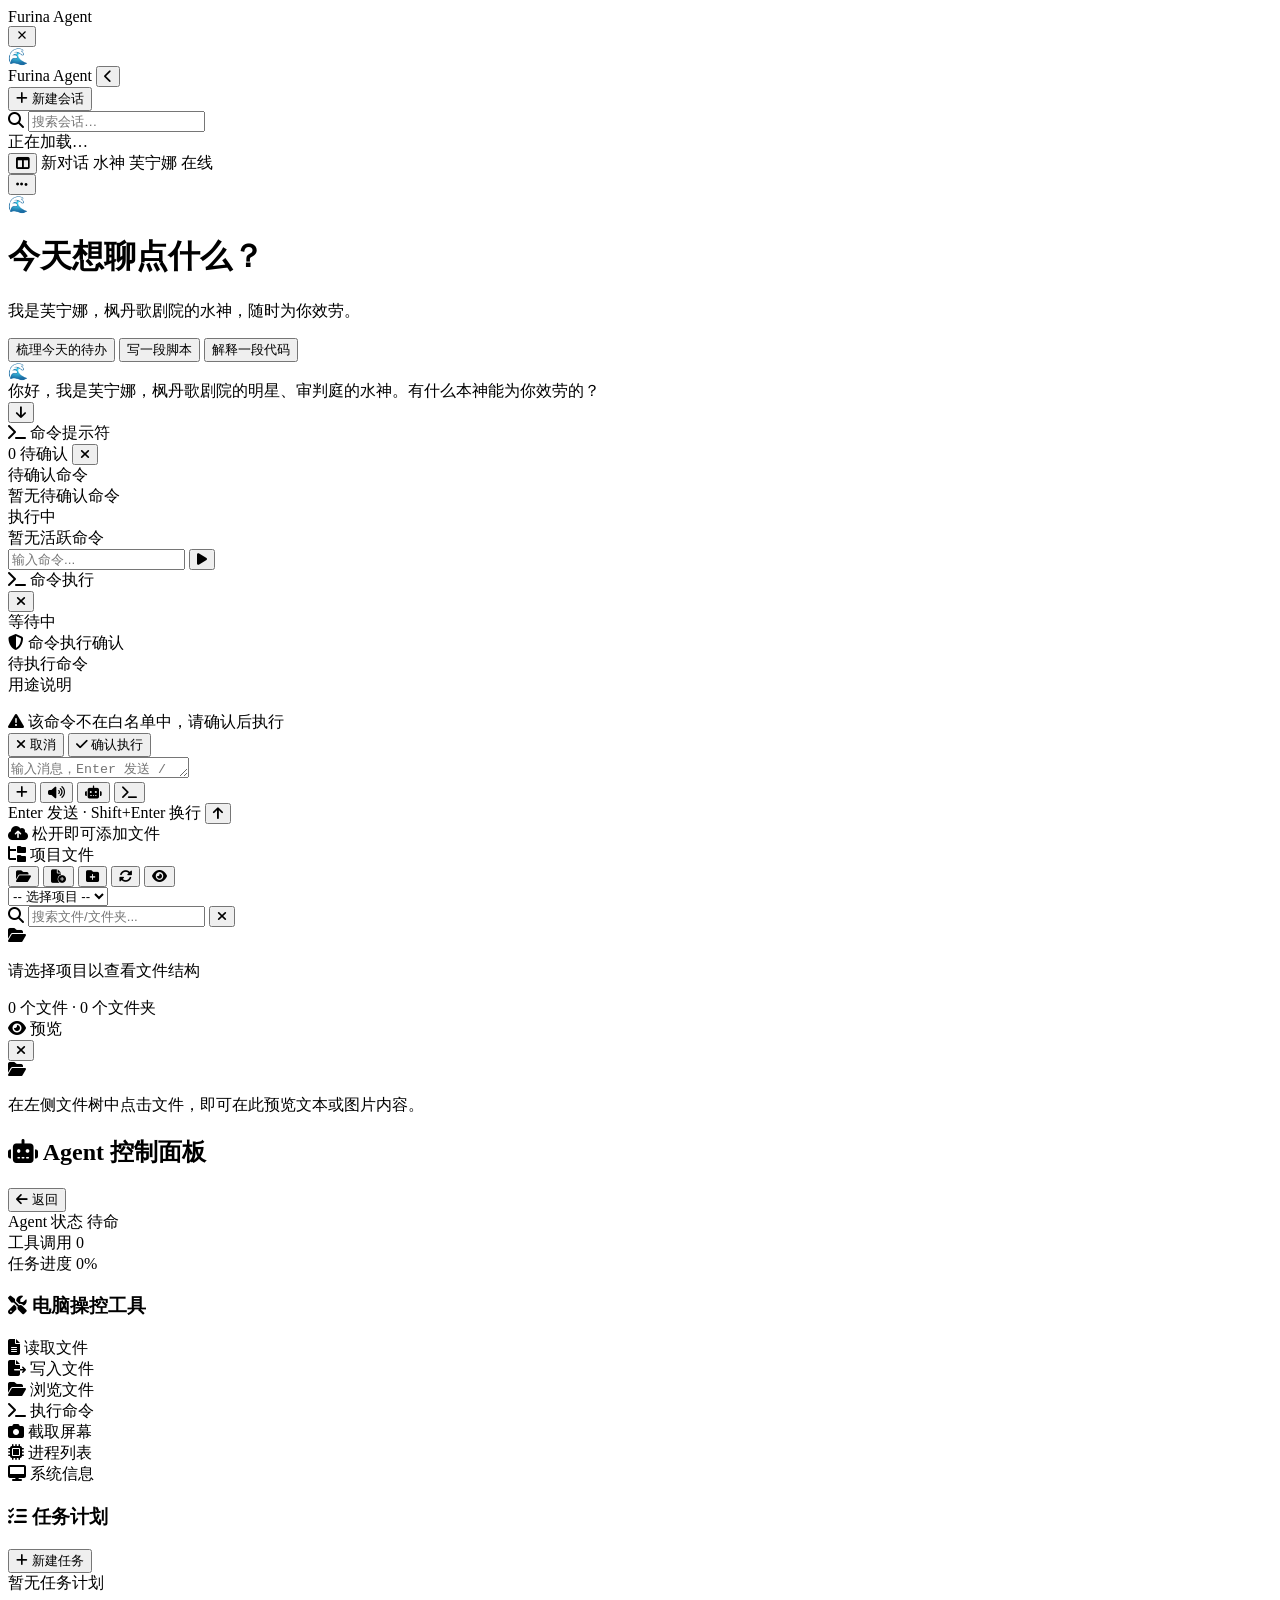
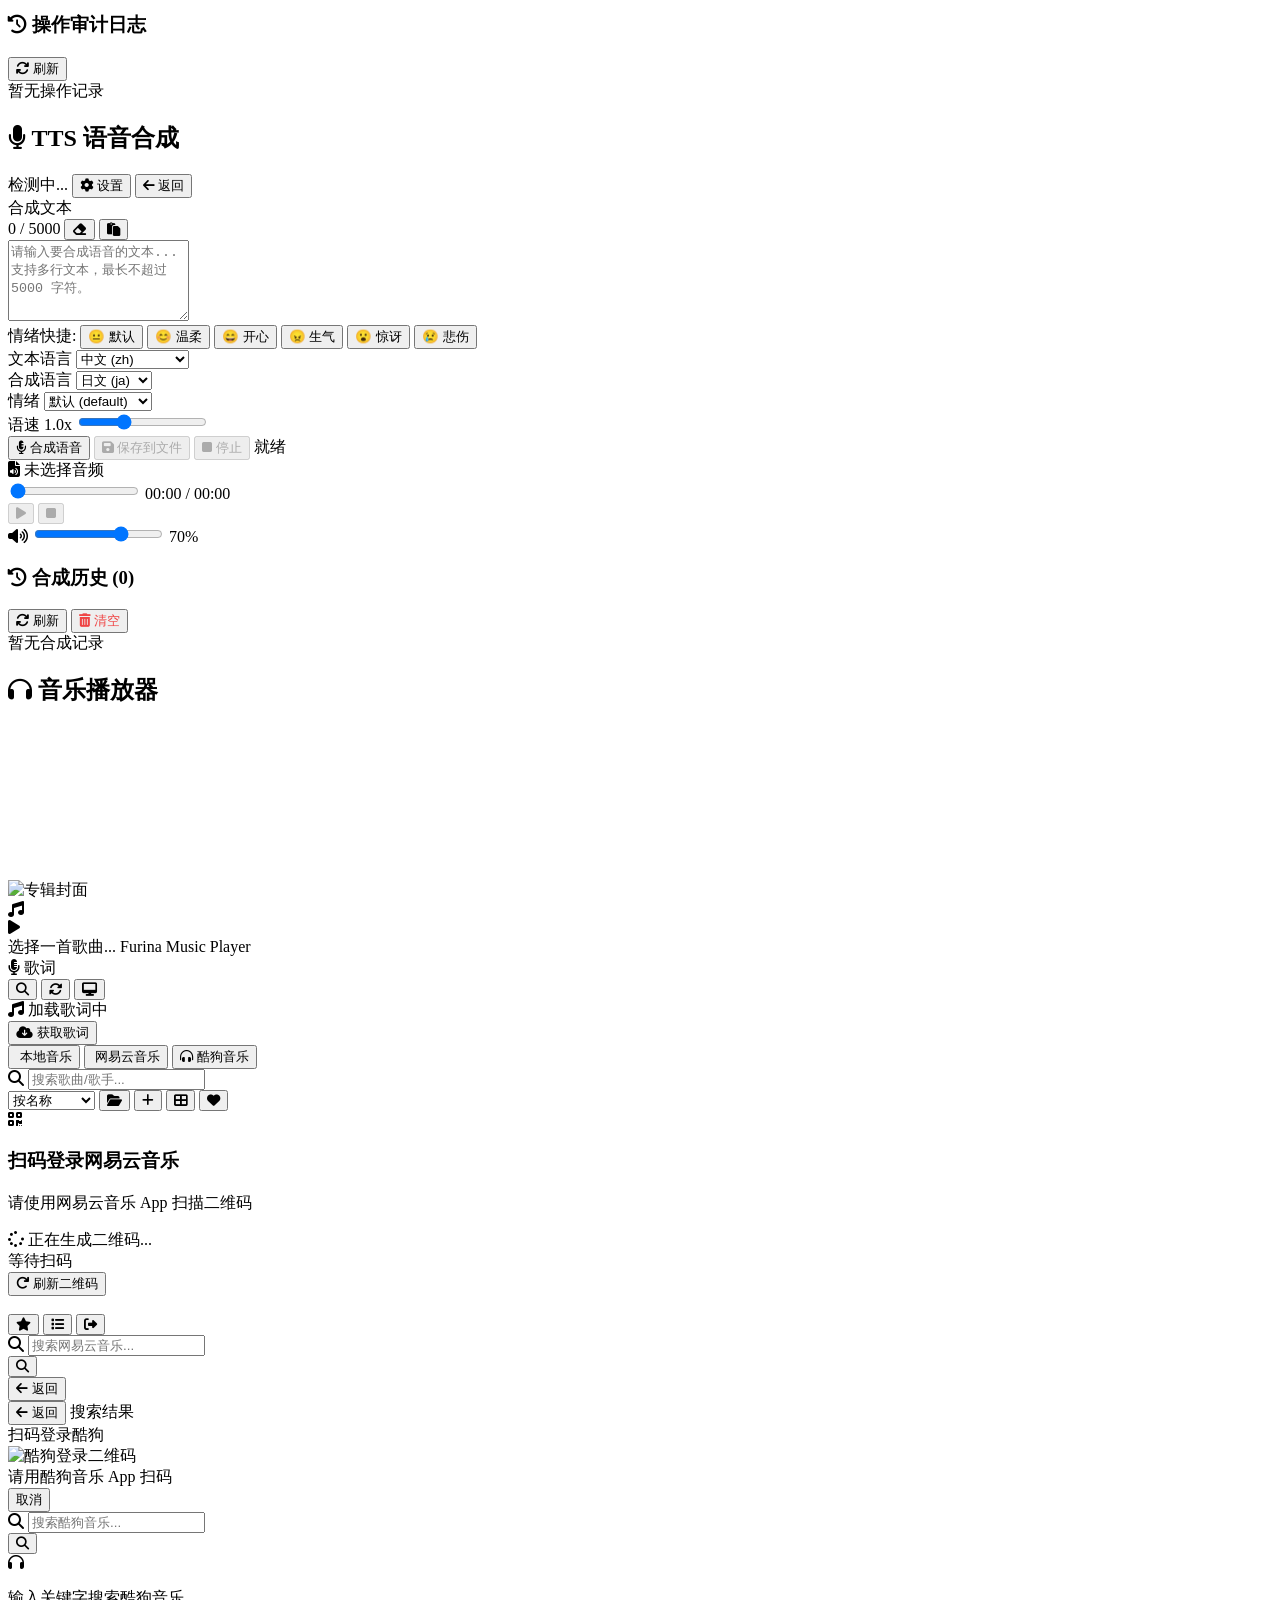
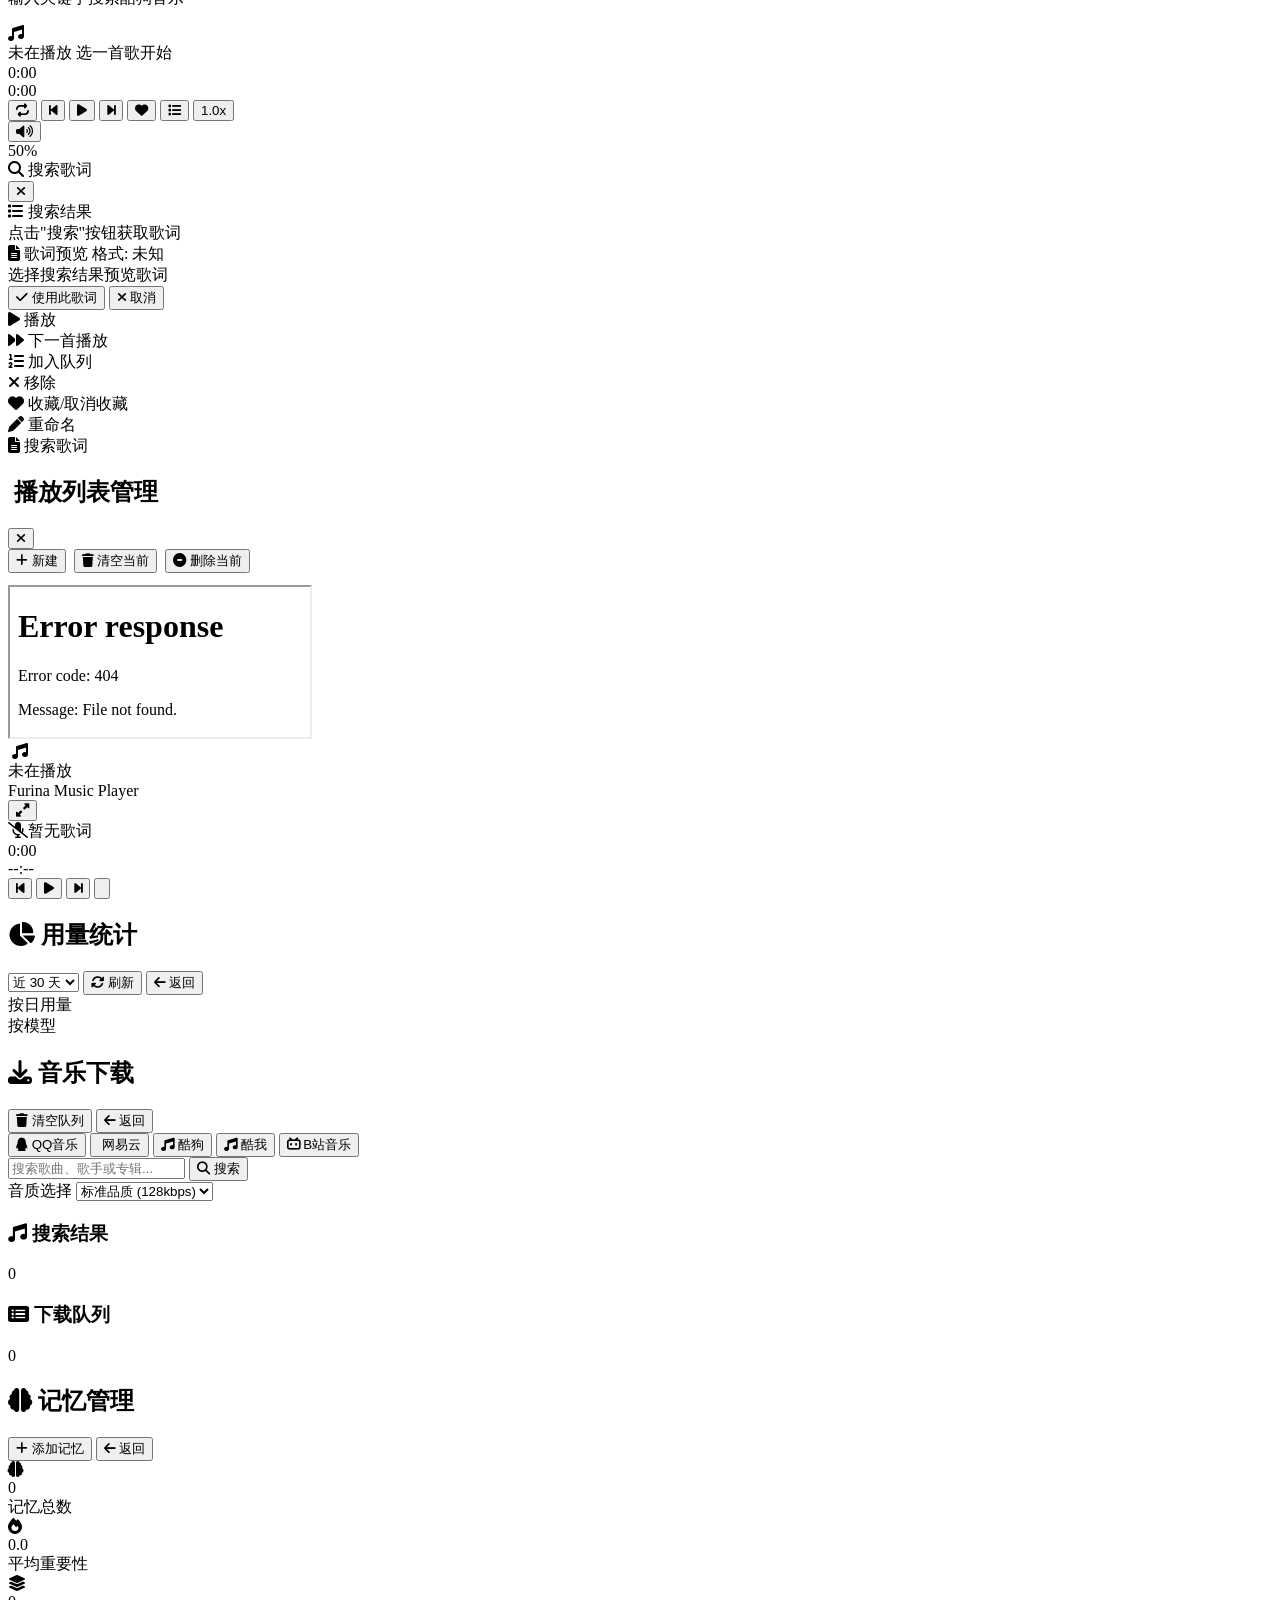
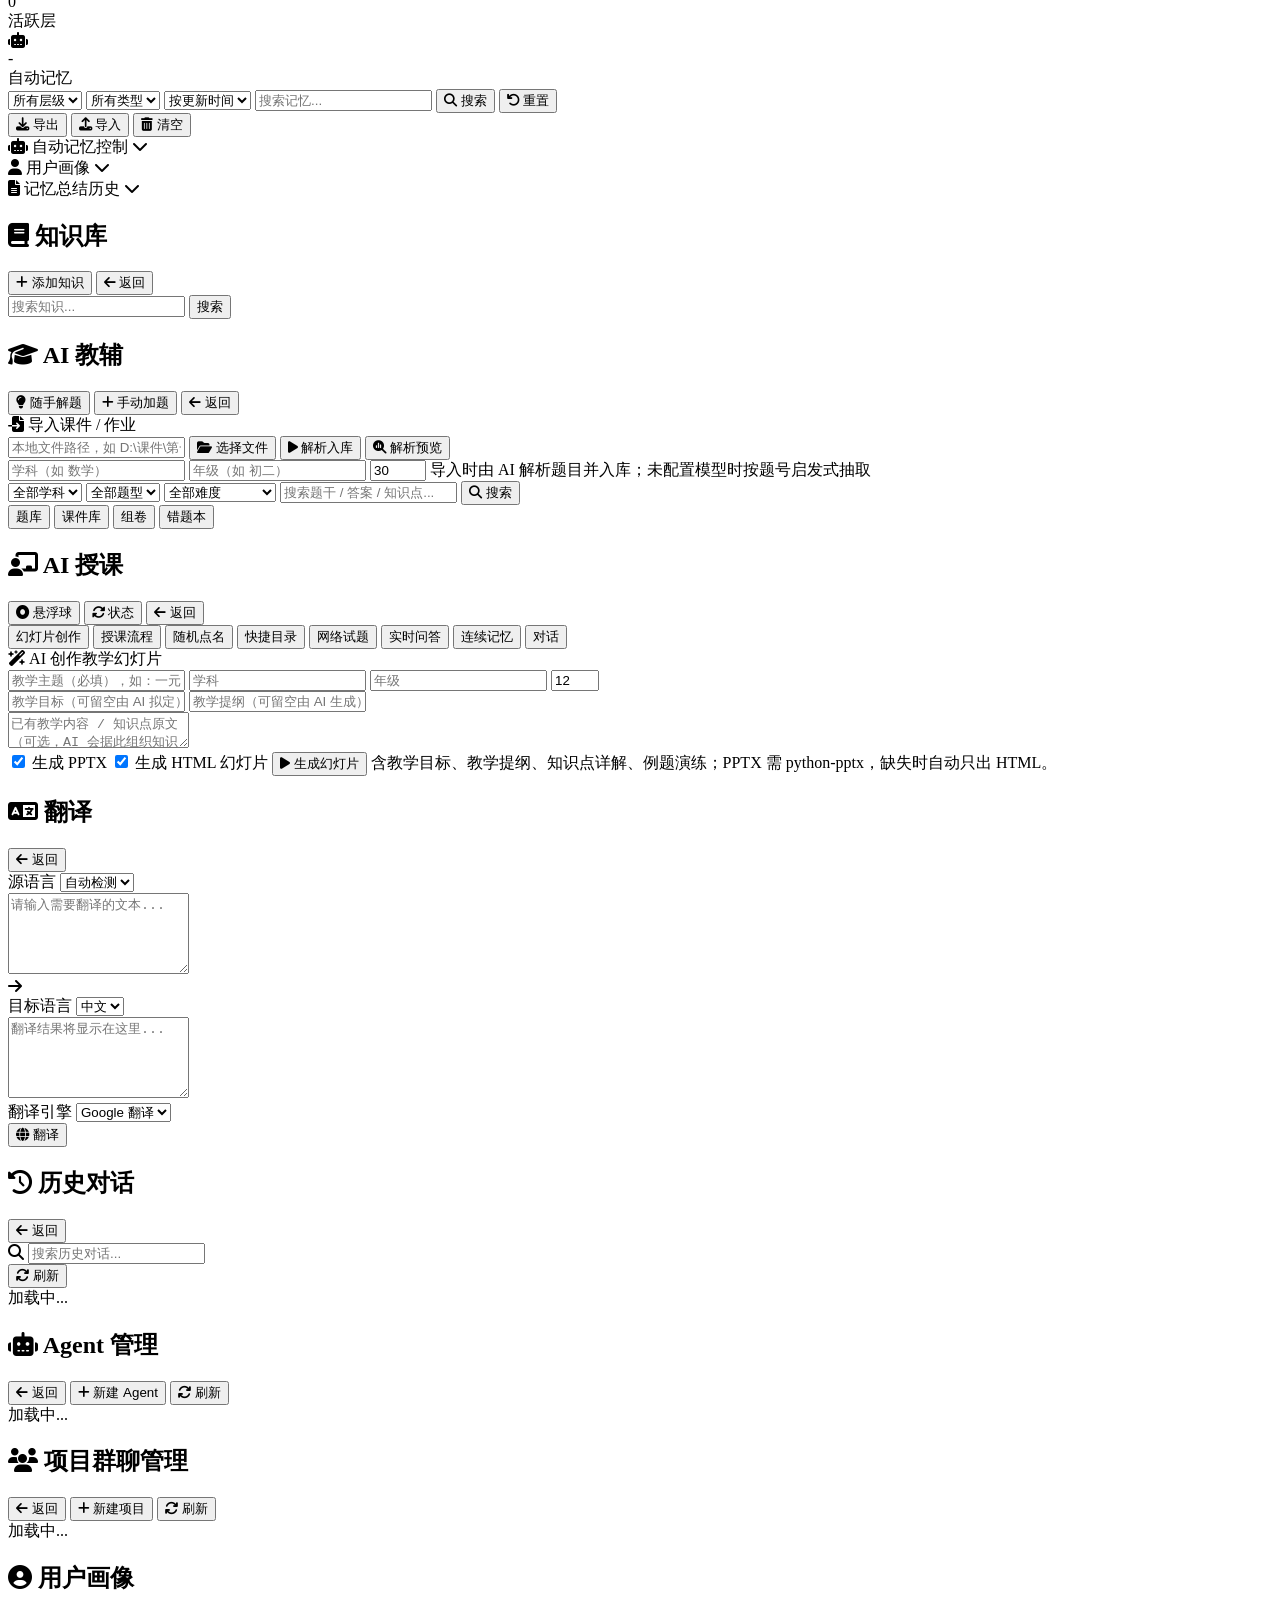
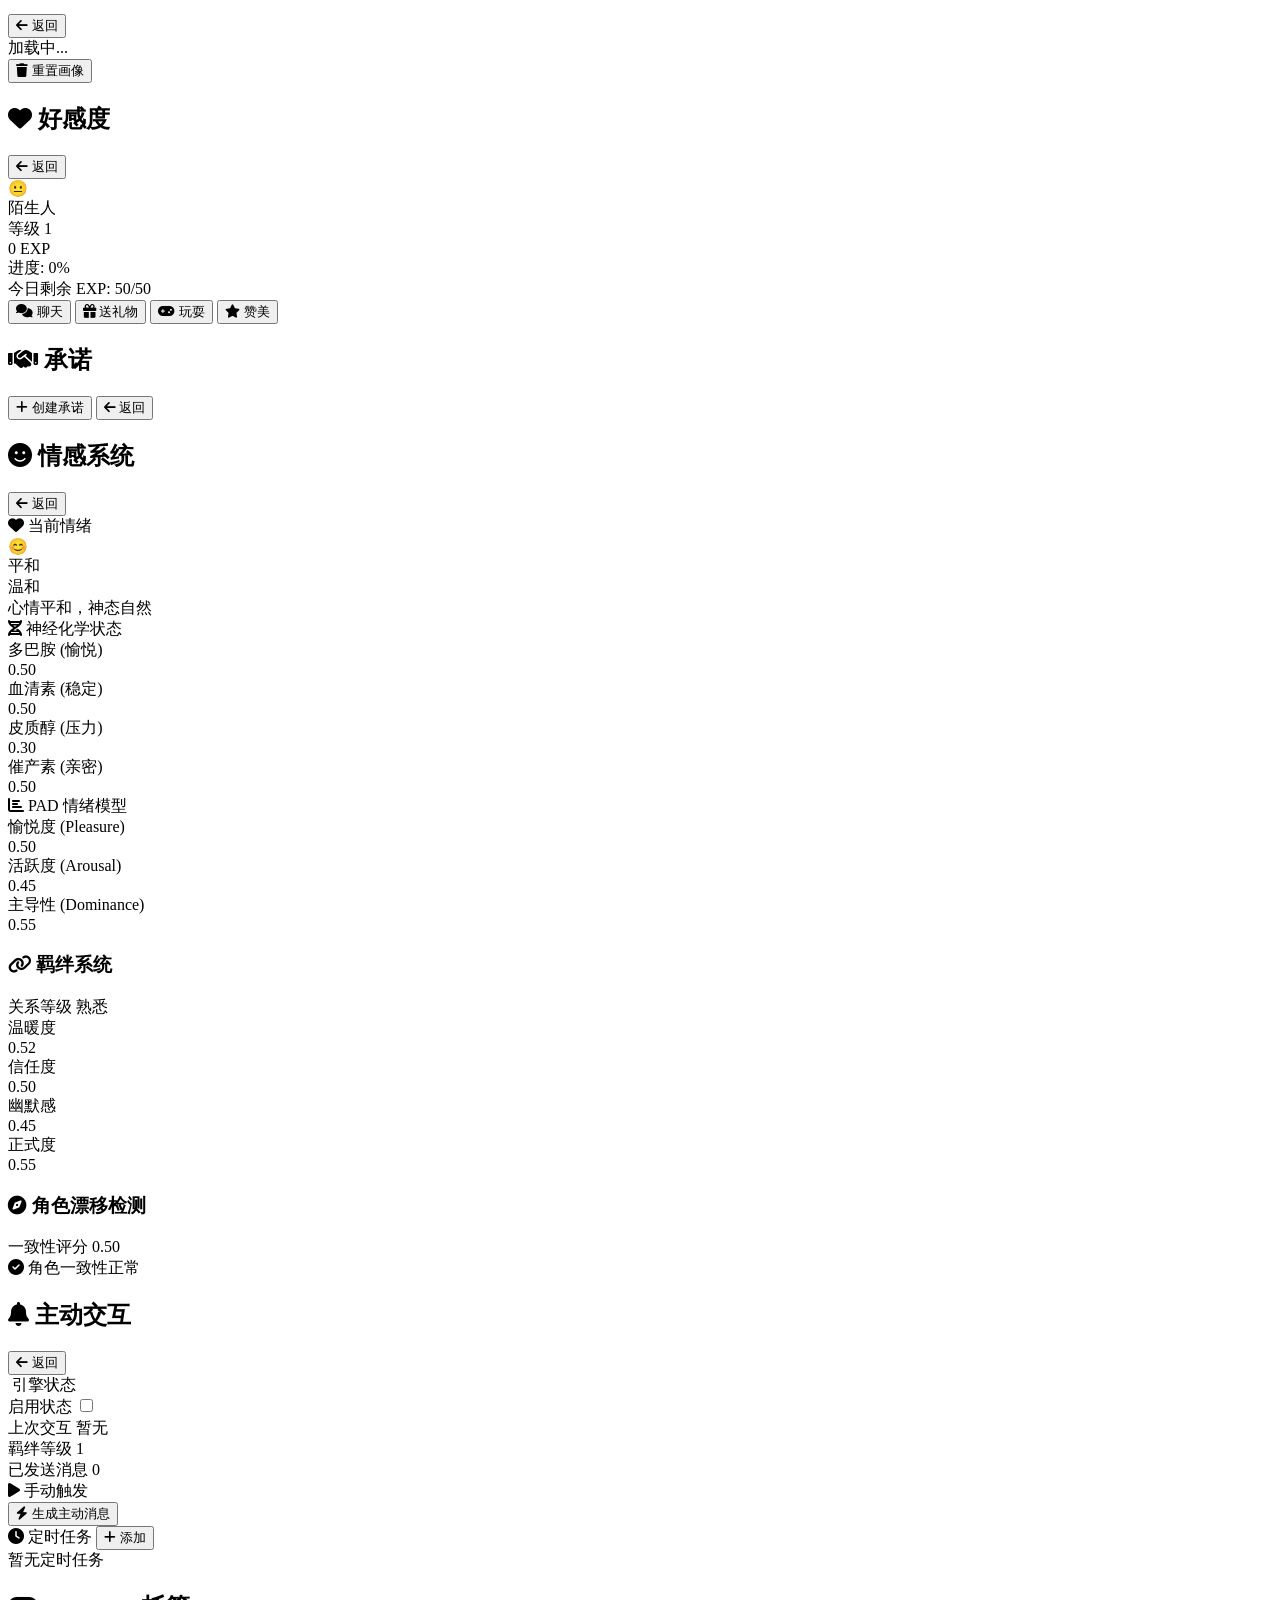
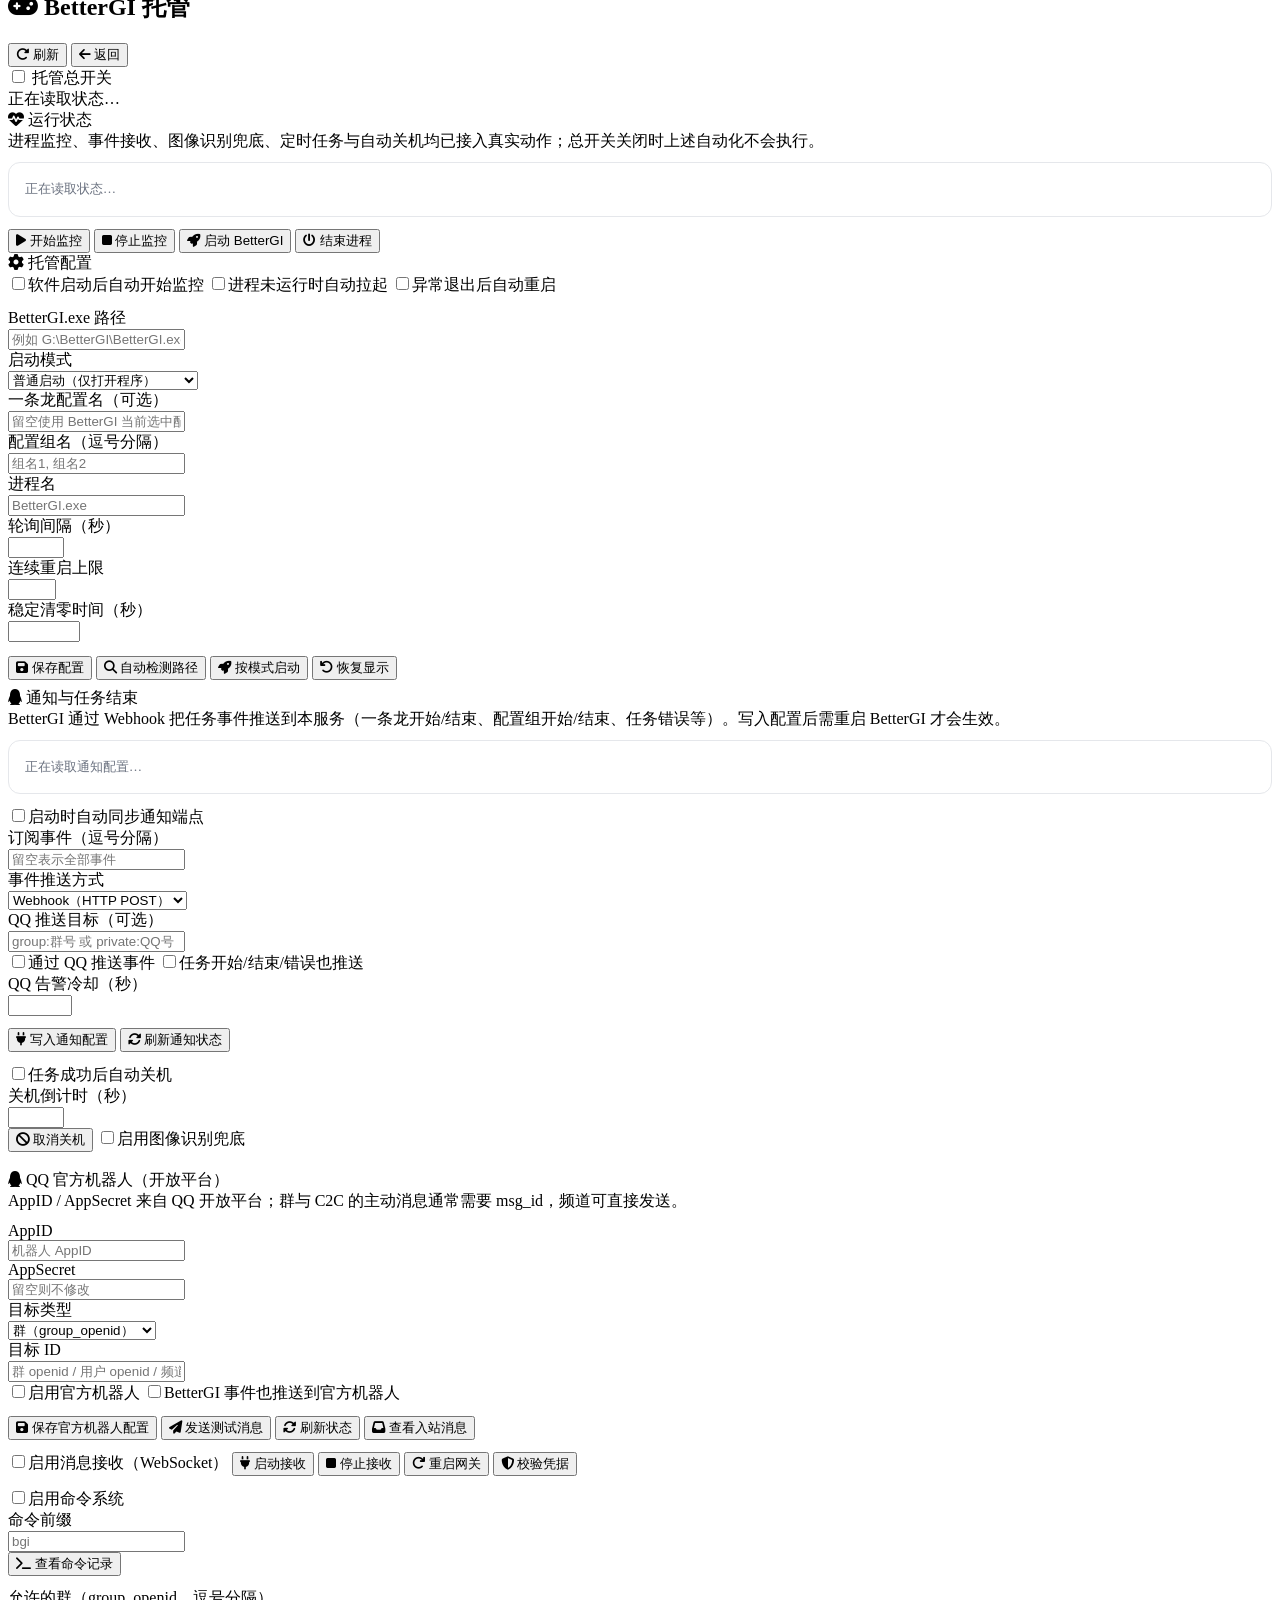
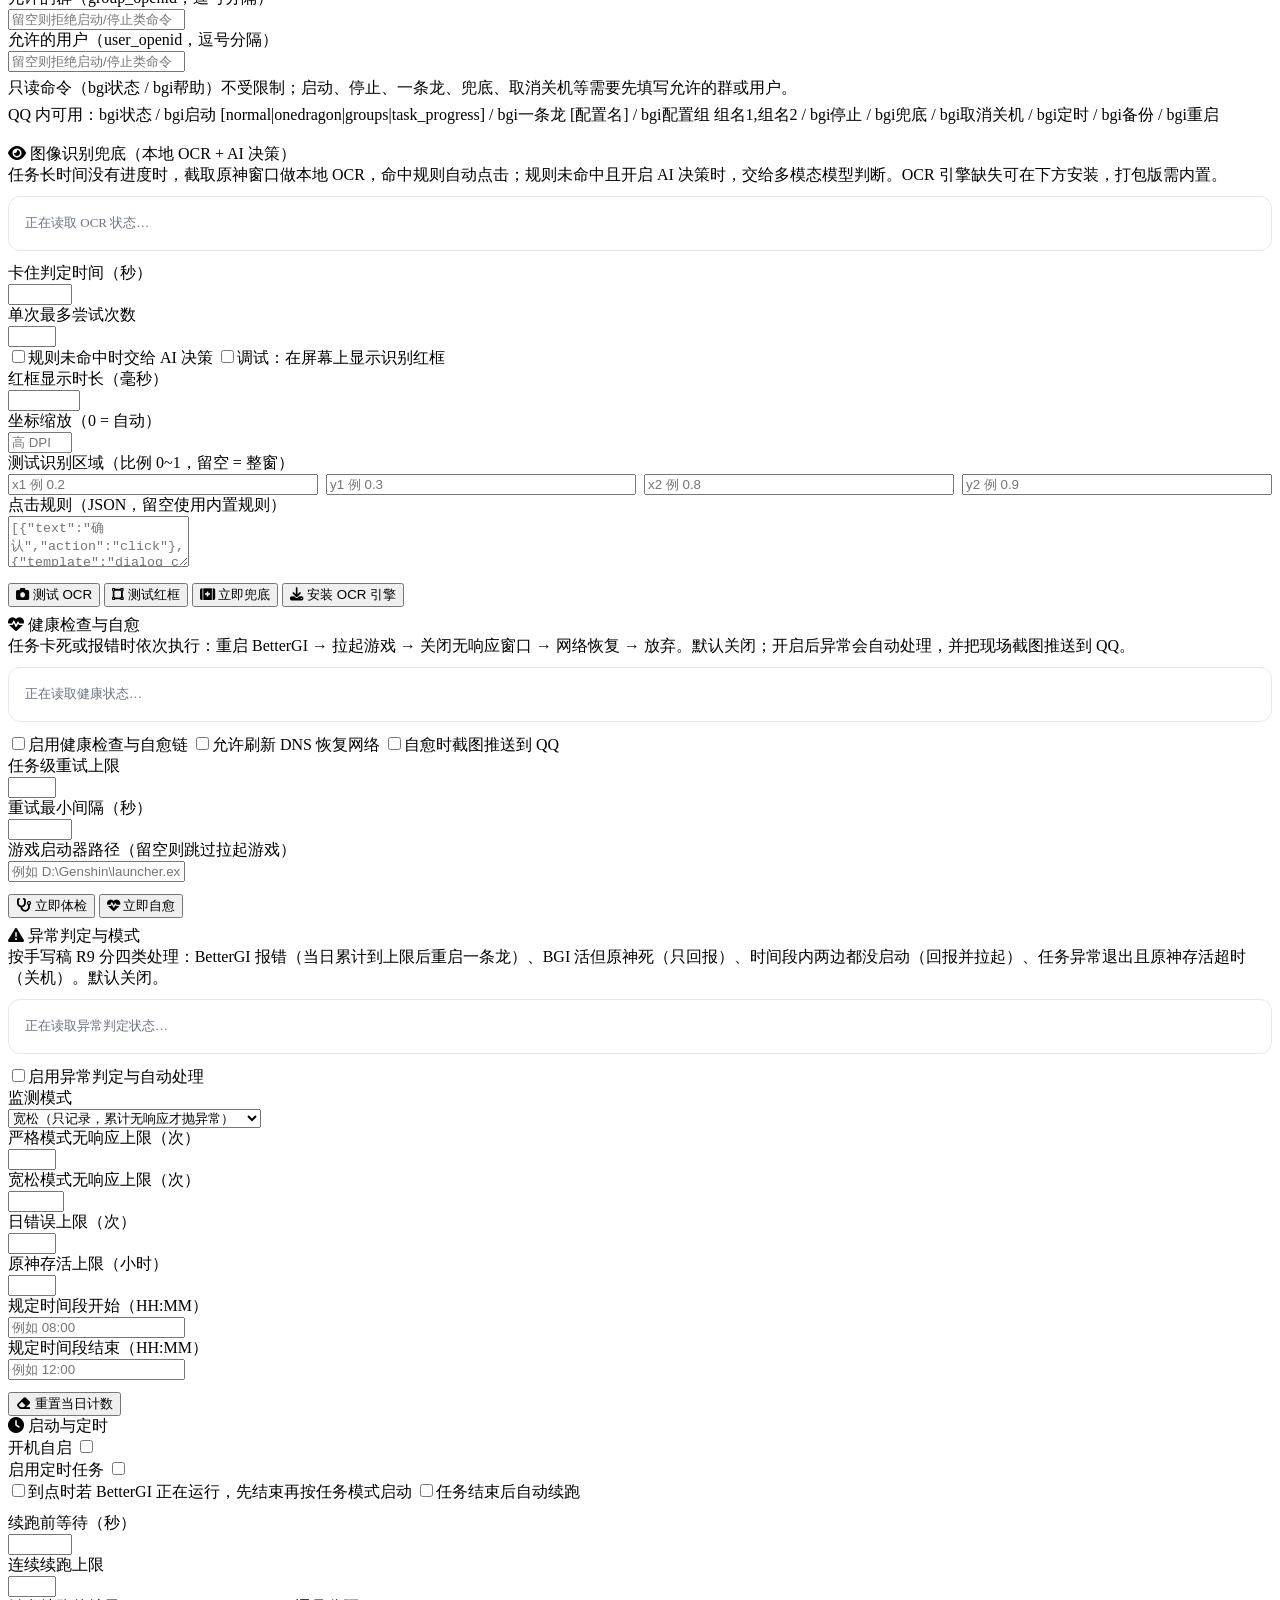
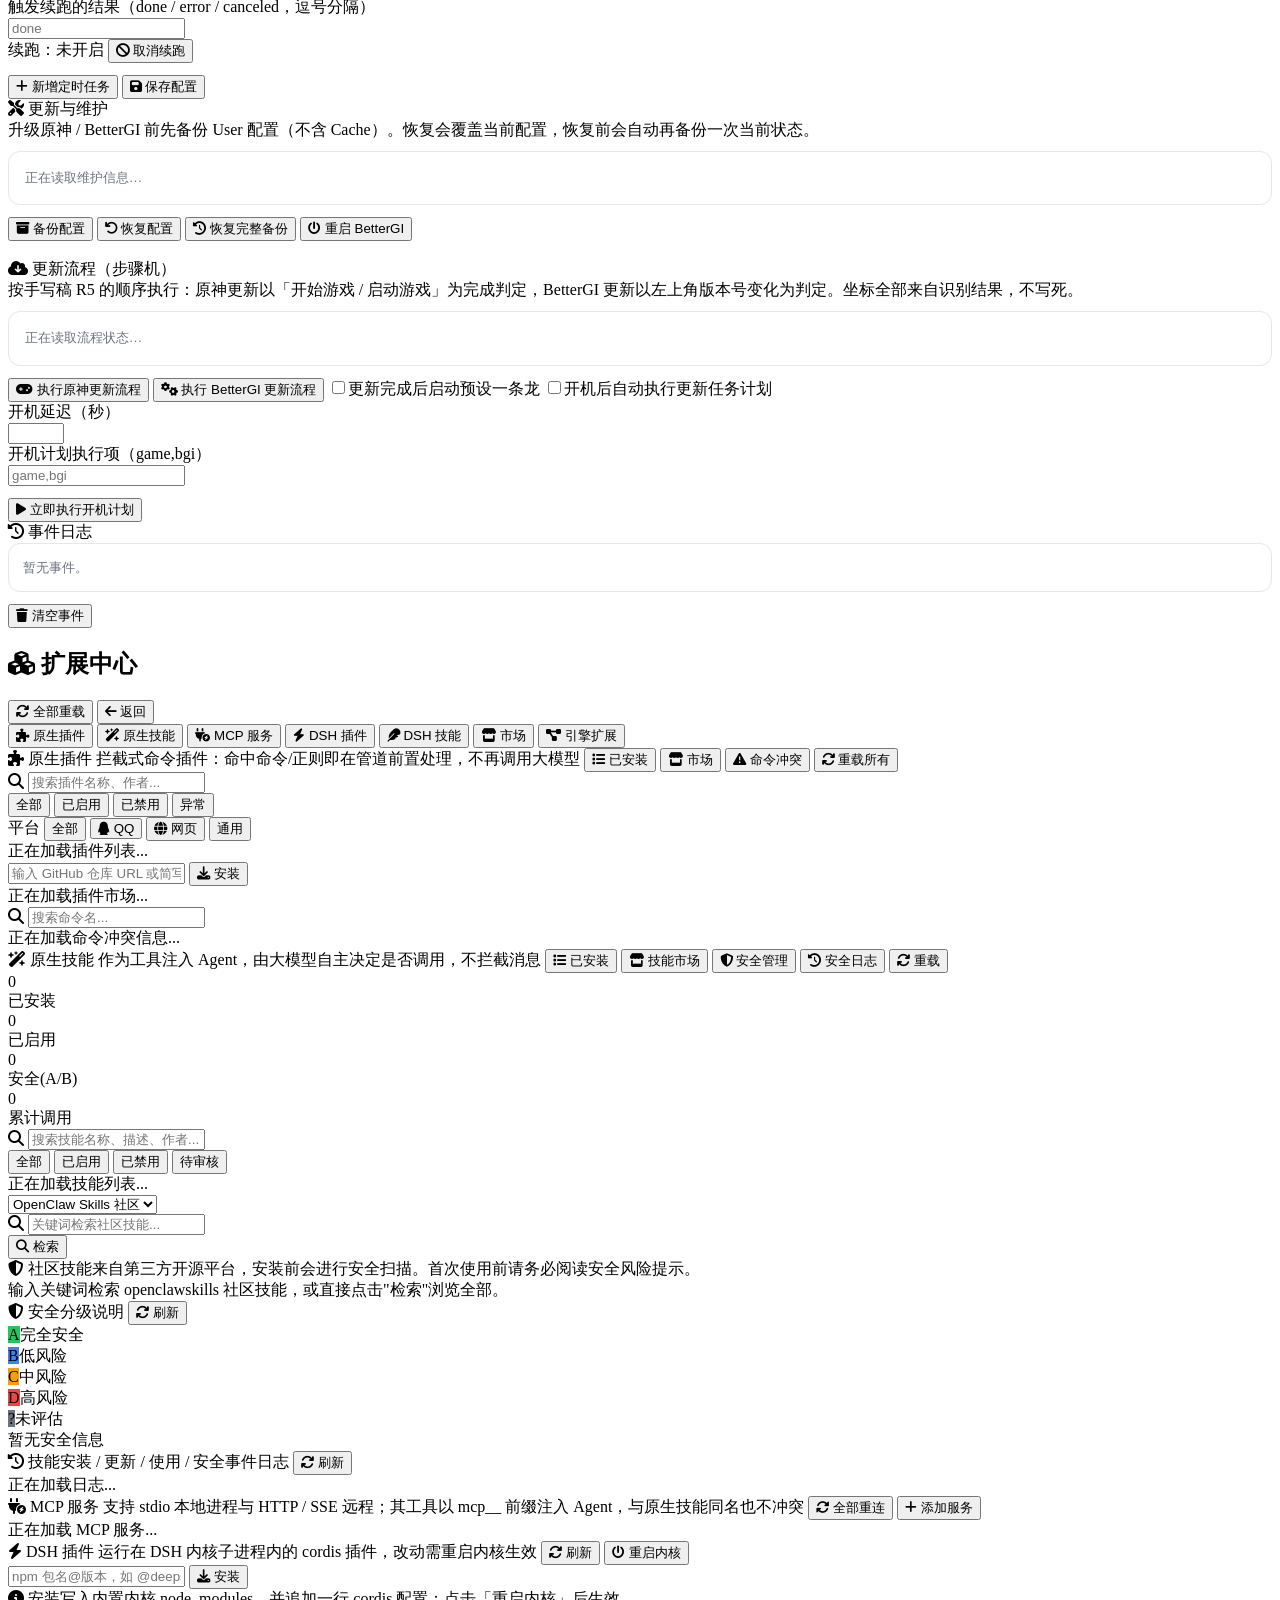
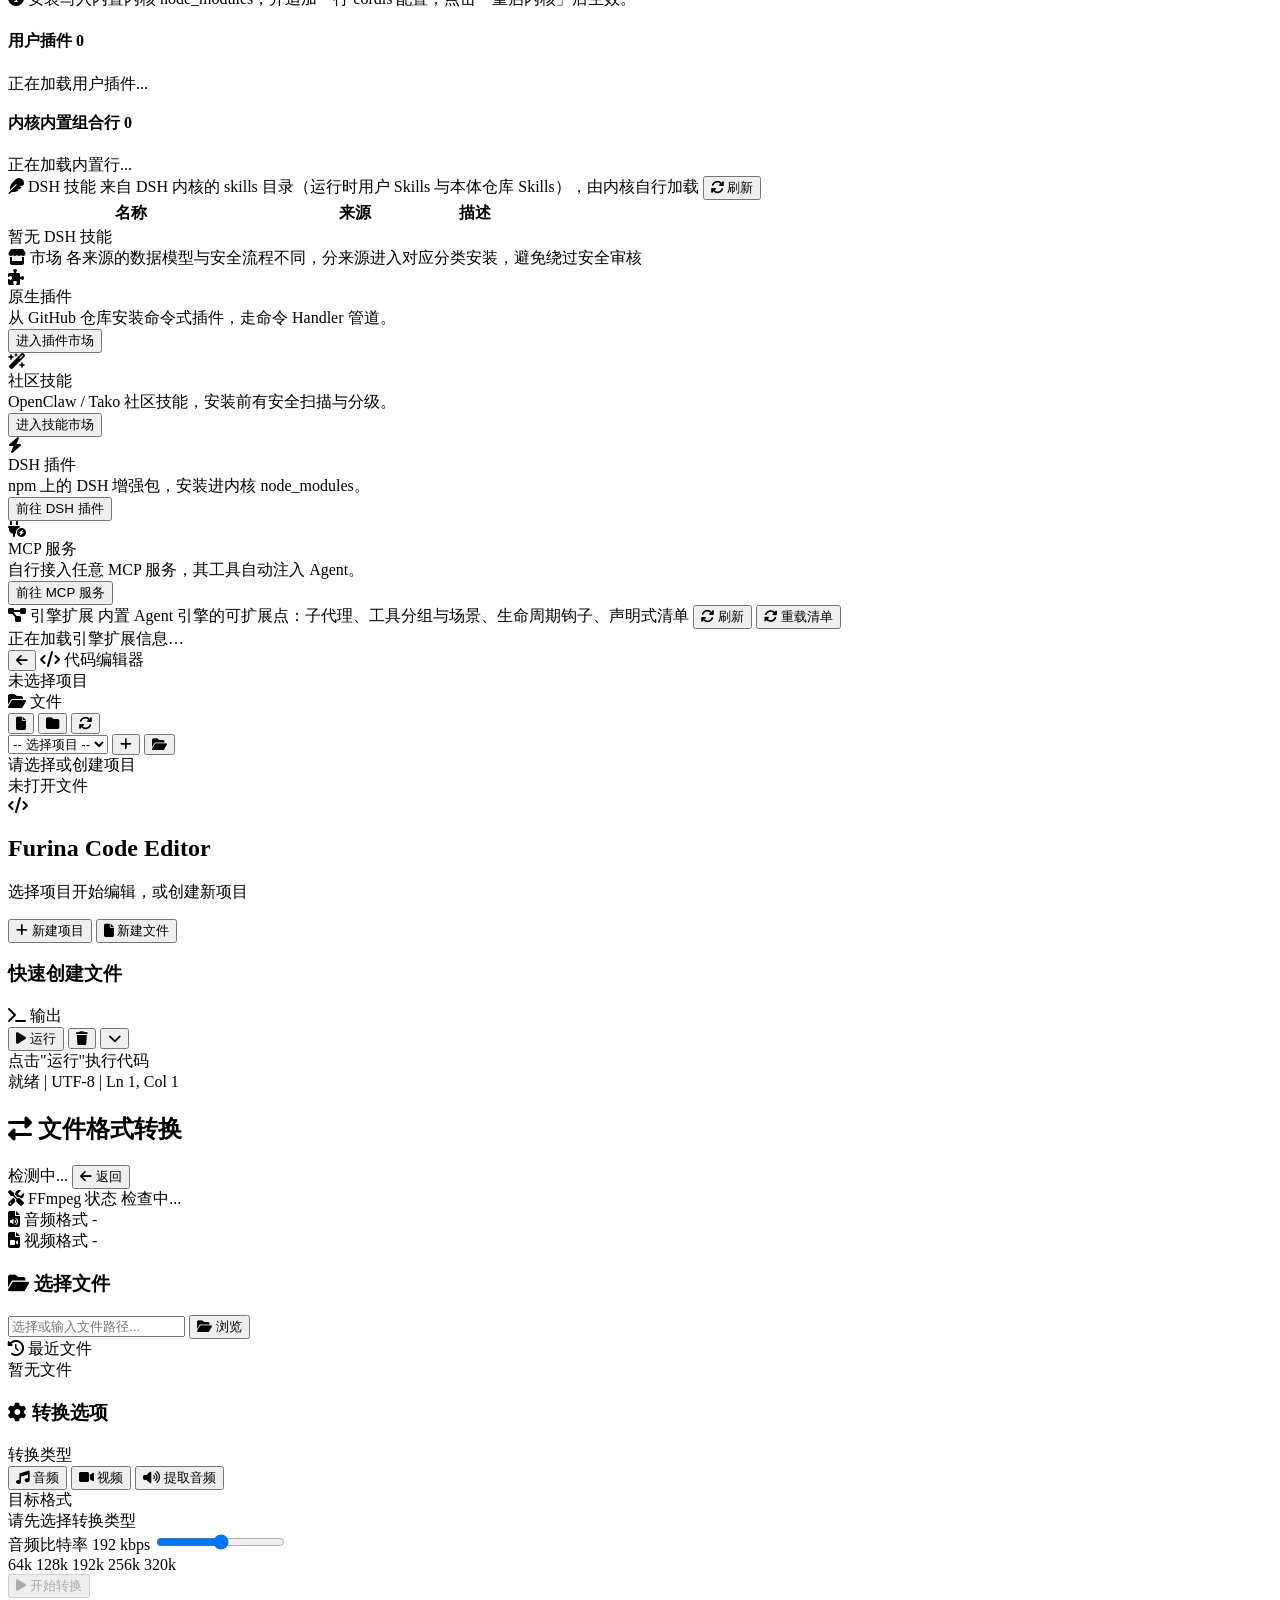
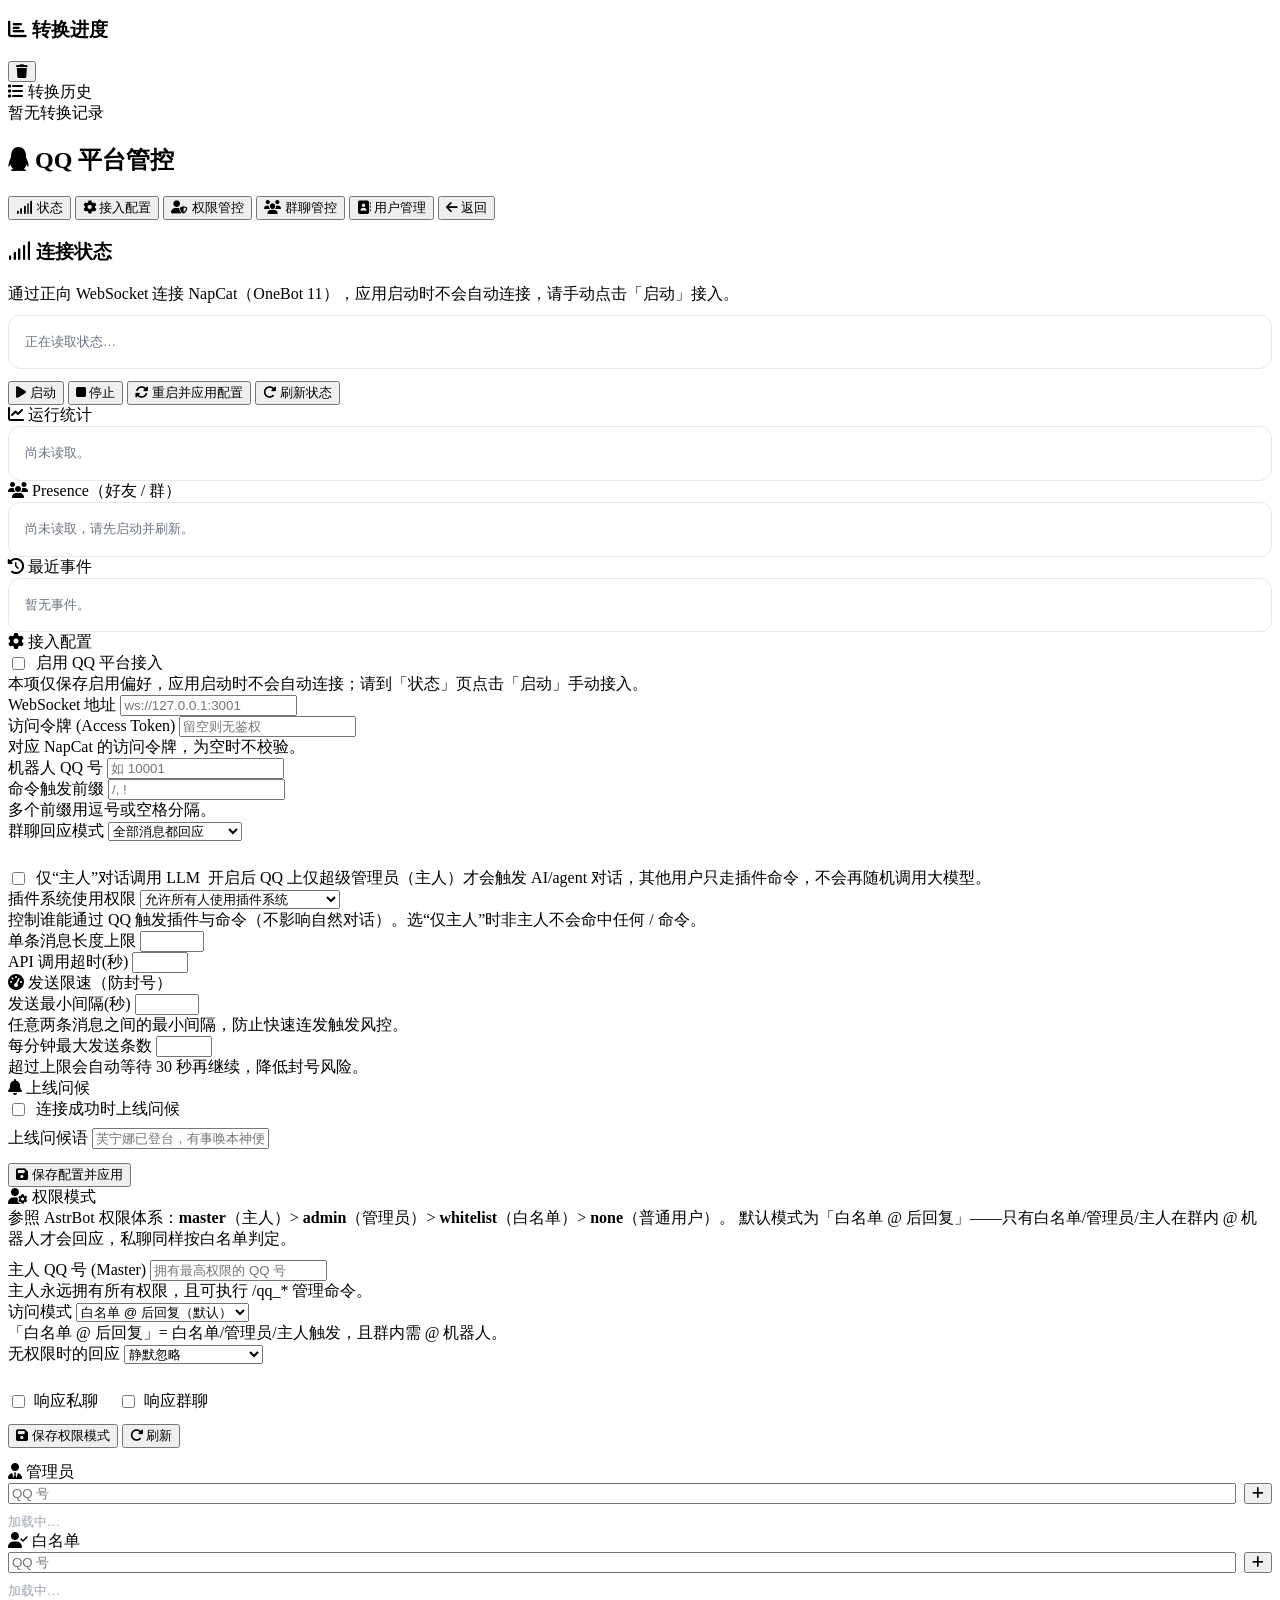
==== frontend/index.html @ 11b4cf41 "Initial commit: Furina Agent Web" ====
<!DOCTYPE html>
<html lang="zh-CN">
<head>
    <meta charset="UTF-8">
    <meta name="viewport" content="width=device-width, initial-scale=1.0">
    <title>Furina Agent Web</title>
    <link rel="stylesheet" href="/static/css/style.css?v=20261114kg6">
    <link rel="stylesheet" href="https://cdnjs.cloudflare.com/ajax/libs/font-awesome/6.4.0/css/all.min.css">
    <link rel="stylesheet" href="https://cdnjs.cloudflare.com/ajax/libs/highlight.js/11.9.0/styles/github-dark.min.css" id="hljs-theme">
    <script src="https://cdnjs.cloudflare.com/ajax/libs/highlight.js/11.9.0/highlight.min.js"></script>
    <script src="/static/js/qrcode.min.js?v=20261114kg6"></script>
    <!-- Monaco Editor -->
    <script src="https://cdn.jsdelivr.net/npm/monaco-editor@0.45.0/min/vs/loader.js"></script>
    <!-- 桌面桥接（桌面模式下自动激活） -->
    <script src="/static/js/desktop-bridge.js"></script>
    <!-- 桌面窗体（无系统边框窗口的顶栏与窗口控制） -->
    <script src="/static/js/desktop-chrome.js?v=20261113desktop"></script>
</head>
<body>
    <!-- 背景层 -->
    <div class="background">
        <div class="background-overlay"></div>
    </div>

    <!-- Knowe 桌面骨架 -->
    <div class="desk">
        <div class="win">
            <!-- 自定义标题栏 -->
            <div class="titlebar">
                <div class="title-mid" id="drag-region">
                    <span class="wordmark">Furina Agent</span>
                </div>
                <div class="traffic">
                    <button class="traffic-btn traffic-btn-close" onclick="window.close()">
                        <svg width="12" height="12" viewBox="0 0 12 12"><path d="M2.5 2.5l7 7M9.5 2.5l-7 7" stroke="currentColor" stroke-width="1.2" fill="none"/></svg>
                    </button>
                </div>
            </div>

            <!-- 应用骨架 -->
            <div class="app">
                <!-- 主视图区域 -->
                <div class="views">
                    <!-- 聊天视图 -->
                <div id="chat-view" class="view active">
                    <div class="chat-layout">
                        <!-- ===== 会话侧栏（常驻，可收起）===== -->
                        <aside class="session-drawer session-sidebar open" id="session-drawer" aria-hidden="false">
                            <div class="session-drawer-head session-brand">
                                <span class="session-brand-mark">
                                    <img src="/api/avatar/zhiyan" alt="Furina"
                                         onerror="this.style.display='none'; this.nextElementSibling.style.display='flex';"
                                         class="avatar-img">
                                    <span class="avatar-fallback">🌊</span>
                                </span>
                                <span class="session-brand-name">Furina Agent</span>
                                <button class="session-drawer-close session-brand-collapse" onclick="toggleSessionDrawer(false)" title="收起会话栏">
                                    <i class="fas fa-chevron-left"></i>
                                </button>
                            </div>
                                <button class="session-new-btn" onclick="createNewSession()">
                                    <i class="fas fa-plus"></i> 新建会话
                                </button>
                                <div class="session-search-wrap">
                                    <i class="fas fa-search"></i>
                                    <input type="text" id="session-search" placeholder="搜索会话…" oninput="renderSessionList()">
                                </div>
                                <div class="session-list" id="session-list">
                                    <div class="session-empty">正在加载…</div>
                                </div>
                                <div class="session-drawer-foot" id="session-drawer-foot"></div>
                        </aside>

                        <div class="chat-main" id="chat-main">
                            <div class="chat-header">
                                <div class="chat-title">
                                    <button class="session-toggle-btn" id="session-toggle-btn" onclick="toggleSessionDrawer()" title="收起/展开会话栏">
                                        <i class="fas fa-columns"></i>
                                    </button>
                                    <span class="chat-session-title" id="chat-session-title">新对话</span>
                                    <span class="role-badge-header">水神 芙宁娜</span>
                                    <span class="status-indicator online">
                                        <span class="status-dot"></span>
                                        在线
                                    </span>
                                </div>
                                <div class="chat-actions">
                                    <span id="chat-context-info" class="chat-context-info" style="display:none;"></span>
                                    <button class="chat-action-btn chat-more-btn" id="chat-more-btn" onclick="toggleChatMoreMenu()" title="更多">
                                        <i class="fas fa-ellipsis"></i>
                                    </button>
                                </div>
                            </div>

                            <!-- ===== 更多菜单：会话 / 面板 / 工具 / 设置 ===== -->
                            <div class="chat-more-menu" id="chat-more-menu" hidden>
                                <div class="chat-more-label">会话</div>
                                <button class="chat-more-item" onclick="saveChatHistory();toggleChatMoreMenu(false)">
                                    <i class="fas fa-save"></i><span>保存当前聊天记录</span>
                                </button>
                                <button class="chat-more-item" onclick="exportChatHistory();toggleChatMoreMenu(false)">
                                    <i class="fas fa-download"></i><span>导出聊天记录</span>
                                </button>
                                <button class="chat-more-item" onclick="document.getElementById('import-file-input').click()">
                                    <i class="fas fa-upload"></i><span>导入聊天记录</span>
                                </button>
                                <button class="chat-more-item danger" onclick="clearChat();toggleChatMoreMenu(false)">
                                    <i class="fas fa-trash-alt"></i><span>清空当前会话</span>
                                </button>
                                <input type="file" id="import-file-input" accept=".json" style="display:none" onchange="importChatHistory(this)">
                                <div class="chat-more-sep"></div>
                                <div class="chat-more-label">桌面挂件</div>
                                <button class="chat-more-item" onclick="openWidgetCenter()">
                                    <i class="fas fa-shapes"></i><span>挂件中心</span>
                                </button>
                                <div class="chat-more-sep"></div>
                                <div class="chat-more-label">面板</div>
                                <button class="chat-more-item" onclick="toggleChatDock('files')">
                                    <i class="fas fa-folder-tree"></i><span>项目文件</span><span class="chat-more-check" data-dock="files"></span>
                                </button>
                                <button class="chat-more-item" onclick="toggleChatDock('todo')">
                                    <i class="fas fa-tasks"></i><span>任务计划</span><span class="chat-more-check" data-dock="todo"></span>
                                </button>
                                <div class="chat-more-sep"></div>
                                <div class="chat-more-label">工具</div>
                                <button class="chat-more-item" onclick="toggleCmdPromptPanel();toggleChatMoreMenu(false)">
                                    <i class="fas fa-terminal"></i><span>命令提示符</span>
                                </button>
                                <button class="chat-more-item" id="security-toggle-btn" onclick="toggleSecurityMode()">
                                    <i class="fas fa-shield-halved"></i><span>安全管控：<b id="security-mode-label">普通</b></span>
                                </button>
                                <div class="chat-more-row">
                                    <i class="fas fa-users"></i>
                                    <select id="project-select" onchange="onProjectChange(this.value)">
                                        <option value="default">默认项目</option>
                                    </select>
                                </div>
                                <div class="chat-more-sep"></div>
                                <button class="chat-more-item" onclick="showSettings();toggleChatMoreMenu(false)">
                                    <i class="fas fa-cog"></i><span>打开设置</span>
                                </button>
                                <button class="chat-more-item" onclick="toggleDarkMode()">
                                    <i class="fas fa-circle-half-stroke"></i><span>切换深浅色</span>
                                </button>
                                <button class="chat-more-item" onclick="expandAllReasoning();toggleChatMoreMenu(false)">
                                    <i class="fas fa-angles-down"></i><span>展开全部思考</span>
                                </button>
                                <button class="chat-more-item" onclick="collapseAllReasoning();toggleChatMoreMenu(false)">
                                    <i class="fas fa-angles-up"></i><span>折叠全部思考</span>
                                </button>
                                <button class="chat-more-item" onclick="showCheckpoints();toggleChatMoreMenu(false)">
                                    <i class="fas fa-clock-rotate-left"></i><span>文件检查点</span>
                                </button>
                            </div>

                            <!-- ===== 空白态主页 ===== -->
                            <div class="chat-hero" id="chat-hero">
                                <span class="chat-hero-mark">
                                    <img src="/api/avatar/zhiyan" alt="Furina"
                                         onerror="this.style.display='none'; this.nextElementSibling.style.display='flex';"
                                         class="avatar-img">
                                    <span class="avatar-fallback">🌊</span>
                                </span>
                                <h1 class="chat-hero-title">今天想聊点什么？</h1>
                                <p class="chat-hero-sub">我是芙宁娜，枫丹歌剧院的水神，随时为你效劳。</p>
                                <div class="chat-hero-suggest">
                                    <button onclick="chatHeroSuggest('帮我梳理一下今天的待办事项')">梳理今天的待办</button>
                                    <button onclick="chatHeroSuggest('帮我写一段 Python 脚本')">写一段脚本</button>
                                    <button onclick="chatHeroSuggest('解释一下这段代码的作用：')">解释一段代码</button>
                                </div>
                            </div>
                    <div class="chat-messages" id="chat-messages">
                        <div class="message system">
                            <div class="message-avatar">
                                <img src="/api/avatar/zhiyan" alt="Furina" 
                                     onerror="this.style.display='none'; this.nextElementSibling.style.display='flex';"
                                     class="avatar-img">
                                <div class="avatar-fallback">🌊</div>
                            </div>
                            <div class="message-body">
                                <div class="message-content">
                                    <span>你好，我是芙宁娜，枫丹歌剧院的明星、审判庭的水神。有什么本神能为你效劳的？</span>
                                </div>
                            </div>
                        </div>
                    </div>
                    <!-- 返回底部悬浮按钮 -->
                    <button id="scroll-to-bottom-btn" class="scroll-to-bottom-btn" title="回到底部">
                        <i class="fas fa-arrow-down"></i>
                    </button>
                    <!-- 命令提示符面板 -->
                    <div class="cmd-prompt-panel hidden" id="cmd-prompt-panel">
                        <div class="cmd-prompt-header">
                            <span><i class="fas fa-terminal"></i> 命令提示符</span>
                            <div class="cmd-prompt-header-actions">
                                <span class="cmd-prompt-badge" id="cmd-prompt-badge">0 待确认</span>
                                <button class="btn btn-sm btn-cmd-close" onclick="toggleCmdPromptPanel()" title="关闭">
                                    <i class="fas fa-times"></i>
                                </button>
                            </div>
                        </div>
                        <div class="cmd-prompt-body">
                            <div class="cmd-pending-section" id="cmd-pending-section">
                                <div class="cmd-section-title">待确认命令</div>
                                <div class="cmd-pending-list" id="cmd-pending-list">
                                    <div class="cmd-empty">暂无待确认命令</div>
                                </div>
                            </div>
                            <div class="cmd-active-section" id="cmd-active-section">
                                <div class="cmd-section-title">执行中</div>
                                <div class="cmd-active-list" id="cmd-active-list">
                                    <div class="cmd-empty">暂无活跃命令</div>
                                </div>
                            </div>
                            <div class="cmd-input-section">
                                <div class="cmd-input-wrap">
                                    <input type="text" class="cmd-input" id="cmd-input" placeholder="输入命令..." onkeydown="if(event.key==='Enter'){sendCmdCommand()}">
                                    <button class="btn btn-sm btn-primary" onclick="sendCmdCommand()"><i class="fas fa-play"></i></button>
                                </div>
                            </div>
                        </div>
                    </div>
                    <!-- 命令输出终端弹窗 -->
                    <div class="cmd-terminal-overlay hidden" id="cmd-terminal-overlay">
                        <div class="cmd-terminal-modal">
                            <div class="cmd-terminal-header">
                                <span><i class="fas fa-terminal"></i> <span id="cmd-terminal-title">命令执行</span></span>
                                <div class="cmd-terminal-actions">
                                    <button class="btn btn-sm btn-danger" id="cmd-terminal-cancel-btn" onclick="cancelCmdSession()" style="display:none">
                                        <i class="fas fa-stop"></i> 终止
                                    </button>
                                    <button class="btn btn-sm" onclick="closeCmdTerminal()"><i class="fas fa-times"></i></button>
                                </div>
                            </div>
                            <div class="cmd-terminal-body" id="cmd-terminal-body">
                                <div class="cmd-terminal-output" id="cmd-terminal-output"></div>
                            </div>
                            <div class="cmd-terminal-footer">
                                <span class="cmd-terminal-status" id="cmd-terminal-status">等待中</span>
                                <span class="cmd-terminal-time" id="cmd-terminal-time"></span>
                            </div>
                        </div>
                    </div>
                    <!-- 命令确认弹窗 -->
                    <div class="cmd-confirm-overlay hidden" id="cmd-confirm-overlay">
                        <div class="cmd-confirm-modal">
                            <div class="cmd-confirm-header">
                                <i class="fas fa-shield-alt"></i> 命令执行确认
                            </div>
                            <div class="cmd-confirm-body">
                                <div class="cmd-confirm-command">
                                    <div class="cmd-confirm-label">待执行命令</div>
                                    <code id="cmd-confirm-command-text"></code>
                                </div>
                                <div class="cmd-confirm-desc">
                                    <div class="cmd-confirm-label">用途说明</div>
                                    <p id="cmd-confirm-desc-text"></p>
                                </div>
                                <div class="cmd-confirm-risk" id="cmd-confirm-risk">
                                    <i class="fas fa-exclamation-triangle"></i>
                                    <span id="cmd-confirm-risk-text">该命令不在白名单中，请确认后执行</span>
                                </div>
                            </div>
                            <div class="cmd-confirm-footer">
                                <button class="btn btn-cmd-cancel" onclick="cancelCmdConfirm()"><i class="fas fa-times"></i> 取消</button>
                                <button class="btn btn-primary" onclick="confirmCmdExecution()"><i class="fas fa-check"></i> 确认执行</button>
                            </div>
                        </div>
                    </div>
                    <!-- Agent Todo List 面板（Composer 上方 dock） -->
                    <div class="chat-todo-panel" id="chat-todo-panel" style="display:none;">
                        <div class="chat-todo-header" id="chat-todo-header" role="button" tabindex="0" onclick="toggleTodoCollapse()">
                            <i class="fas fa-tasks"></i>
                            <span class="chat-todo-header-title">任务计划</span>
                            <span class="chat-todo-progress" id="chat-todo-progress"></span>
                            <span class="chat-todo-actions">
                                <button class="chat-todo-clear-btn" id="chat-todo-clear-btn" onclick="event.stopPropagation();clearTodoList()" title="清除任务列表">
                                    <i class="fas fa-times"></i>
                                </button>
                                <span class="chat-todo-chevron" id="chat-todo-chevron"><i class="fas fa-chevron-down"></i></span>
                            </span>
                        </div>
                        <div class="chat-todo-list" id="chat-todo-list"></div>
                    </div>
                    <div class="chat-input-area" id="chat-input-area">
                        <input type="file" id="chat-file-input" multiple style="display:none">
                        <div class="chat-attach-bar" id="chat-attach-bar" style="display:none;">
                            <span class="chat-attach-summary" id="chat-attach-summary"></span>
                            <button class="chat-attach-clear" onclick="clearAttachedFiles()" title="移除全部附件">
                                <i class="fas fa-trash-alt"></i> 全部移除
                            </button>
                        </div>
                        <div class="chat-attach-list" id="chat-attach-list" style="display:none"></div>
                        <div class="chat-approval-dock" id="chat-approval-dock" style="display:none;"></div>
                        <div class="chat-queue" id="chat-queue" style="display:none;">
                            <div class="chat-queue-head">
                                <i class="fas fa-layer-group"></i>
                                <span>排队中 <span id="chat-queue-count">0</span> 条</span>
                                <span class="chat-queue-tip">这轮结束后自动发送</span>
                            </div>
                            <div class="chat-queue-list" id="chat-queue-list"></div>
                        </div>
                        <div class="chat-input-wrapper" id="chat-dropzone">
                            <div class="cmd-palette" id="cmd-palette" style="display:none">
                                <div class="cmd-palette-title">斜杠命令</div>
                                <div class="cmd-palette-list" id="cmd-palette-list"></div>
                            </div>
                            <div class="cmd-palette" id="at-palette" style="display:none">
                                <div class="cmd-palette-title">引用工作区文件</div>
                                <div class="cmd-palette-list" id="at-palette-list"></div>
                            </div>
                            <textarea id="message-input" placeholder="输入消息，Enter 发送 / Shift+Enter 换行" rows="1"></textarea>
                            <div class="chat-input-toolbar">
                                <div class="chat-input-tools">
                                    <button class="chat-input-tool-btn" id="attach-btn" title="添加附件（文件 / 图片）">
                                        <i class="fas fa-plus"></i>
                                    </button>
                                    <button class="chat-input-tool-btn" id="send-with-tts" title="发送并合成语音">
                                        <i class="fas fa-volume-up"></i>
                                    </button>
                                    <button class="chat-input-tool-btn" id="agent-toggle-btn" title="切换 Agent 模式（自动调用工具）">
                                        <i class="fas fa-robot"></i>
                                    </button>
                                    <button class="chat-input-tool-btn" id="cmd-prompt-toggle-btn" title="命令提示符">
                                        <i class="fas fa-terminal"></i>
                                    </button>
                                    <div class="chat-input-mode-badge" id="agent-mode-badge" style="display:none;">
                                        <i class="fas fa-robot"></i> Agent
                                    </div>
                                    <div class="chat-input-mode-badge" id="dsh-mode-badge" style="display:none;">
                                        <i class="fas fa-bolt"></i> DSH
                                    </div>
                                    <div class="chat-input-mode-badge" id="cmd-mode-badge" style="display:none;">
                                        <i class="fas fa-terminal"></i> 命令
                                    </div>
                                </div>
                                <div class="chat-input-tools">
                                    <span class="chat-ctx-ring" id="chat-ctx-ring" title="上下文用量" style="display:none;">
                                        <svg viewBox="0 0 20 20" width="18" height="18" aria-hidden="true">
                                            <circle class="chat-ctx-track" cx="10" cy="10" r="8"></circle>
                                            <circle class="chat-ctx-fill" id="chat-ctx-fill" cx="10" cy="10" r="8"></circle>
                                        </svg>
                                        <span class="chat-ctx-pct" id="chat-ctx-pct">0%</span>
                                    </span>
                                    <span class="chat-input-hint" id="chat-input-hint">Enter 发送 · Shift+Enter 换行</span>
                                    <button class="chat-input-send-btn" id="send-btn" title="发送">
                                        <i class="fas fa-arrow-up"></i>
                                    </button>
                                </div>
                            </div>
                            <div class="chat-drop-mask">
                                <i class="fas fa-cloud-arrow-up"></i>
                                <span>松开即可添加文件</span>
                            </div>
                        </div>
                    </div>
                        </div>
                        <!-- 项目文件树面板 -->
                        <div class="chat-filetree-panel" id="chat-filetree-panel">
                            <div class="chat-filetree-header">
                                <div class="chat-filetree-title">
                                    <i class="fas fa-folder-tree"></i>
                                    <span>项目文件</span>
                                </div>
                                <div class="chat-filetree-header-actions">
                                    <button class="chat-filetree-tool" onclick="chatFileTreeOpenLocalDir()" title="浏览电脑目录"><i class="fas fa-folder-open"></i></button>
                                    <button class="chat-filetree-tool" id="chat-filetree-newfile" onclick="chatFileTreeCreate(true)" title="新建文件"><i class="fas fa-file-circle-plus"></i></button>
                                    <button class="chat-filetree-tool" id="chat-filetree-newfolder" onclick="chatFileTreeCreate(false)" title="新建文件夹"><i class="fas fa-folder-plus"></i></button>
                                    <button class="chat-filetree-tool" onclick="chatFileTreeRefresh()" title="刷新文件树"><i class="fas fa-sync-alt"></i></button>
                                    <button class="chat-filetree-tool" id="chat-filetree-codepane-btn" onclick="chatOperationToggle()" title="切换预览面板"><i class="fas fa-eye"></i></button>
                                </div>
                            </div>
                            <div class="chat-filetree-project-bar">
                                <select id="chat-filetree-project" onchange="chatFileTreeSwitchProject(this.value)">
                                    <option value="">-- 选择项目 --</option>
                                </select>
                            </div>
                            <div class="chat-filetree-search">
                                <i class="fas fa-search chat-filetree-search-icon"></i>
                                <input type="text" id="chat-filetree-search-input" placeholder="搜索文件/文件夹..." autocomplete="off">
                                <button class="chat-filetree-search-clear" id="chat-filetree-search-clear" onclick="chatFileTreeClearSearch()" title="清除搜索"><i class="fas fa-times"></i></button>
                            </div>
                            <div class="chat-filetree-body" id="chat-filetree-body">
                                <div class="chat-filetree-empty">
                                    <i class="fas fa-folder-open"></i>
                                    <p>请选择项目以查看文件结构</p>
                                </div>
                            </div>
                            <div class="chat-filetree-batchbar" id="chat-filetree-batchbar" style="display:none;">
                                <span id="chat-filetree-batch-count">已选 0 项</span>
                                <button class="chat-filetree-batch-delete" onclick="chatFileTreeBatchDelete()" title="删除选中项"><i class="fas fa-trash-alt"></i> 删除</button>
                                <button class="chat-filetree-batch-clear" onclick="chatFileTreeClearSelection()" title="取消选择"><i class="fas fa-times"></i></button>
                            </div>
                            <div class="chat-filetree-footer">
                                <span id="chat-filetree-count">0 个文件 · 0 个文件夹</span>
                            </div>
                        </div>
                        <!-- 代码操作面板（文件预览区） -->
                        <div class="code-operation-panel" id="code-operation-panel">
                            <div class="code-op-header">
                                <div class="code-op-title"><i class="fas fa-eye"></i> <span id="code-op-filename">预览</span></div>
                                <div class="code-op-actions">
                                    <button class="code-op-btn" id="code-op-open-editor-btn" onclick="chatOperationOpenInEditor()" title="在代码编辑器中打开" style="display:none;"><i class="fas fa-external-link-alt"></i></button>
                                    <button class="code-op-btn" onclick="chatOperationToggle()" title="关闭/切换面板"><i class="fas fa-times"></i></button>
                                </div>
                            </div>
                            <div class="code-op-body" id="code-op-body">
                                <div class="code-op-empty"><i class="fas fa-folder-open"></i><p>在左侧文件树中点击文件，即可在此预览文本或图片内容。</p></div>
                            </div>
                            <div class="code-op-copy-bar" id="code-op-copy-bar" style="display:none;">
                                <input type="text" readonly id="code-op-path-input">
                                <button class="btn btn-sm" onclick="chatOperationCopyPath()"><i class="fas fa-copy"></i> 复制路径</button>
                            </div>
                        </div>
                        <!-- 文件树上下文菜单 -->
                        <div class="filetree-context-menu" id="filetree-context-menu" style="display:none;">
                            <div class="filetree-ctx-item" data-ctx-action="open" onclick="chatFileTreeCtxOpen()"><i class="fas fa-eye"></i> 打开预览</div>
                            <div class="filetree-ctx-item" data-ctx-action="open-editor" onclick="chatFileTreeCtxOpenEditor()"><i class="fas fa-code"></i> 在编辑器中打开</div>
                            <div class="filetree-ctx-sep"></div>
                            <div class="filetree-ctx-item" data-ctx-action="newfile" onclick="chatFileTreeCtxCreate(true)"><i class="fas fa-file-circle-plus"></i> 新建文件</div>
                            <div class="filetree-ctx-item" data-ctx-action="newfolder" onclick="chatFileTreeCtxCreate(false)"><i class="fas fa-folder-plus"></i> 新建文件夹</div>
                            <div class="filetree-ctx-sep"></div>
                            <div class="filetree-ctx-item" data-ctx-action="rename" onclick="chatFileTreeCtxRename()"><i class="fas fa-pen"></i> 重命名</div>
                            <div class="filetree-ctx-item" data-ctx-action="delete" onclick="chatFileTreeCtxDelete()" class="danger"><i class="fas fa-trash-alt"></i> 删除</div>
                            <div class="filetree-ctx-sep"></div>
                            <div class="filetree-ctx-item" data-ctx-action="refresh" onclick="chatFileTreeRefresh()"><i class="fas fa-sync-alt"></i> 刷新</div>
                            <div class="filetree-ctx-item" data-ctx-action="copy-path" onclick="chatFileTreeCtxCopyPath()"><i class="fas fa-copy"></i> 复制路径</div>
                        </div>
                    </div>
                </div>
                <!-- 悬浮挂件层：功能页面以桌面挂件形式打开 -->
                <div class="widget-layer" id="widget-layer"></div>
                <div class="widget-dock" id="widget-dock" style="display:none"></div>
            </div>

            <!-- Agent 控制面板 -->
                <div id="agent-view" class="view">
                    <div class="view-header">
                        <h2><i class="fas fa-robot"></i> Agent 控制面板</h2>
                        <div class="view-actions">
                            <button class="btn btn-sm" onclick="switchView('chat')">
                                <i class="fas fa-arrow-left"></i> 返回
                            </button>
                        </div>
                    </div>
                    
                    <div class="agent-panel">
                        <!-- 状态栏 -->
                        <div class="agent-status-bar">
                            <div class="agent-status-item">
                                <span class="agent-status-label">Agent 状态</span>
                                <span class="agent-status-value" id="agent-status">待命</span>
                            </div>
                            <div class="agent-status-item">
                                <span class="agent-status-label">工具调用</span>
                                <span class="agent-status-value" id="agent-tool-count">0</span>
                            </div>
                            <div class="agent-status-item">
                                <span class="agent-status-label">任务进度</span>
                                <span class="agent-status-value" id="agent-task-progress">0%</span>
                            </div>
                        </div>
                        
                        <!-- 工具面板 -->
                        <div class="agent-section">
                            <div class="agent-section-header">
                                <h3><i class="fas fa-tools"></i> 电脑操控工具</h3>
                            </div>
                            <div class="agent-tools-grid" id="agent-tools-list">
                                <div class="agent-tool-card" onclick="agentExecute('read_file')">
                                    <i class="fas fa-file-alt"></i>
                                    <span>读取文件</span>
                                </div>
                                <div class="agent-tool-card" onclick="agentExecute('write_file')">
                                    <i class="fas fa-file-export"></i>
                                    <span>写入文件</span>
                                </div>
                                <div class="agent-tool-card" onclick="agentExecute('list_files')">
                                    <i class="fas fa-folder-open"></i>
                                    <span>浏览文件</span>
                                </div>
                                <div class="agent-tool-card" onclick="agentExecute('execute_command')">
                                    <i class="fas fa-terminal"></i>
                                    <span>执行命令</span>
                                </div>
                                <div class="agent-tool-card" onclick="agentExecute('take_screenshot')">
                                    <i class="fas fa-camera"></i>
                                    <span>截取屏幕</span>
                                </div>
                                <div class="agent-tool-card" onclick="agentExecute('list_processes')">
                                    <i class="fas fa-microchip"></i>
                                    <span>进程列表</span>
                                </div>
                                <div class="agent-tool-card" onclick="agentExecute('get_system_info')">
                                    <i class="fas fa-desktop"></i>
                                    <span>系统信息</span>
                                </div>
                            </div>
                        </div>
                        
                        <!-- 任务计划 -->
                        <div class="agent-section">
                            <div class="agent-section-header">
                                <h3><i class="fas fa-tasks"></i> 任务计划</h3>
                                <button class="btn btn-sm" onclick="showAgentTaskInput()">
                                    <i class="fas fa-plus"></i> 新建任务
                                </button>
                            </div>
                            <div class="agent-task-list" id="agent-task-list">
                                <div class="agent-empty">暂无任务计划</div>
                            </div>
                        </div>
                        
                        <!-- 审计日志 -->
                        <div class="agent-section">
                            <div class="agent-section-header">
                                <h3><i class="fas fa-history"></i> 操作审计日志</h3>
                                <button class="btn btn-sm" onclick="agentRefreshAudit()">
                                    <i class="fas fa-sync"></i> 刷新
                                </button>
                            </div>
                            <div class="agent-audit-log" id="agent-audit-log">
                                <div class="agent-empty">暂无操作记录</div>
                            </div>
                        </div>
                    </div>
                </div>

                <!-- TTS 视图 -->
                <div id="tts-view" class="view">
                    <div class="view-header">
                        <h2><i class="fas fa-microphone"></i> TTS 语音合成</h2>
                        <div class="view-actions">
                            <span class="tts-header-engine-status" id="tts-header-engine-status">
                                <span class="tts-header-dot" id="tts-header-dot"></span>
                                <span class="tts-header-engine-text" id="tts-header-engine-text">检测中...</span>
                            </span>
                            <button class="btn btn-sm" onclick="showTtsSettings()">
                                <i class="fas fa-cog"></i> 设置
                            </button>
                            <button class="btn btn-sm" onclick="switchView('chat')">
                                <i class="fas fa-arrow-left"></i> 返回
                            </button>
                        </div>
                    </div>
                    
                    <!-- 合成区域（上半部分） -->
                    <div class="tts-synthesis-area">
                        <!-- 文本输入 -->
                        <div class="tts-synth-section">
                            <div class="tts-section-title-row">
                                <label class="tts-section-title">合成文本</label>
                                <div class="tts-text-actions">
                                    <span class="tts-char-count" id="tts-char-count">0 / 5000</span>
                                    <button class="tts-text-action-btn" onclick="ttsClearText()" title="清空文本">
                                        <i class="fas fa-eraser"></i>
                                    </button>
                                    <button class="tts-text-action-btn" onclick="ttsPasteText()" title="粘贴文本">
                                        <i class="fas fa-paste"></i>
                                    </button>
                                </div>
                            </div>
                            <textarea id="tts-text" class="tts-text-input" rows="5" placeholder="请输入要合成语音的文本...&#10;支持多行文本，最长不超过 5000 字符。" oninput="ttsUpdateCharCount()"></textarea>
                            <div class="tts-char-progress-bar" id="tts-char-progress-bar">
                                <div class="tts-char-progress-fill" id="tts-char-progress-fill"></div>
                            </div>
                        </div>
                        
                        <!-- 情绪快捷卡片 -->
                        <div class="tts-emotion-quick-row">
                            <span class="tts-emotion-quick-label">情绪快捷:</span>
                            <button class="tts-emotion-quick-btn active" data-emotion="default" onclick="ttsSelectQuickEmotion('default', this)">
                                😐 默认
                            </button>
                            <button class="tts-emotion-quick-btn" data-emotion="gentle" onclick="ttsSelectQuickEmotion('gentle', this)">
                                😊 温柔
                            </button>
                            <button class="tts-emotion-quick-btn" data-emotion="happy" onclick="ttsSelectQuickEmotion('happy', this)">
                                😄 开心
                            </button>
                            <button class="tts-emotion-quick-btn" data-emotion="angry" onclick="ttsSelectQuickEmotion('angry', this)">
                                😠 生气
                            </button>
                            <button class="tts-emotion-quick-btn" data-emotion="surprise" onclick="ttsSelectQuickEmotion('surprise', this)">
                                😮 惊讶
                            </button>
                            <button class="tts-emotion-quick-btn" data-emotion="sad" onclick="ttsSelectQuickEmotion('sad', this)">
                                😢 悲伤
                            </button>
                        </div>
                        
                        <!-- 参数行 -->
                        <div class="tts-params-row">
                            <div class="tts-param-group">
                                <label class="tts-param-label">文本语言</label>
                                <select id="tts-param-lang" class="tts-param-select">
                                    <option value="zh">中文 (zh)</option>
                                    <option value="en">英文 (en)</option>
                                    <option value="ja">日文 (ja)</option>
                                    <option value="ko">韩文 (ko)</option>
                                    <option value="auto">自动识别 (auto)</option>
                                </select>
                            </div>
                            <div class="tts-param-group">
                                <label class="tts-param-label">合成语言</label>
                                <select id="tts-param-synth-lang" class="tts-param-select">
                                    <option value="zh">中文 (zh)</option>
                                    <option value="en">英文 (en)</option>
                                    <option value="ja" selected>日文 (ja)</option>
                                    <option value="ko">韩文 (ko)</option>
                                </select>
                            </div>
                            <div class="tts-param-group">
                                <label class="tts-param-label">情绪</label>
                                <select id="tts-param-emotion" class="tts-param-select">
                                    <option value="default">默认 (default)</option>
                                    <option value="gentle">温柔 (gentle)</option>
                                    <option value="happy">开心 (happy)</option>
                                    <option value="angry">生气 (angry)</option>
                                    <option value="surprise">惊讶 (surprise)</option>
                                    <option value="sad">悲伤 (sad)</option>
                                </select>
                            </div>
                            <div class="tts-param-group tts-param-speed">
                                <label class="tts-param-label">语速 <span id="tts-speed-label" class="tts-speed-value">1.0x</span></label>
                                <input type="range" id="tts-param-speed" class="tts-speed-slider" min="50" max="200" value="100">
                            </div>
                        </div>
                        
                        <!-- 操作按钮行 -->
                        <div class="tts-action-row">
                            <button class="tts-btn tts-btn-primary" id="tts-synthesize-btn" onclick="ttsSynthesize()">
                                <i class="fas fa-microphone-alt"></i> 合成语音
                            </button>
                            <button class="tts-btn tts-btn-save" id="tts-save-btn" onclick="ttsSaveFile()" disabled>
                                <i class="fas fa-save"></i> 保存到文件
                            </button>
                            <button class="tts-btn tts-btn-stop" id="tts-stop-btn" onclick="ttsStopPlayback()" disabled>
                                <i class="fas fa-stop"></i> 停止
                            </button>
                            <span class="tts-status" id="tts-status-text">就绪</span>
                        </div>
                        
                        <!-- 进度条 -->
                        <div class="tts-progress-bar" id="tts-progress-bar">
                            <div class="tts-progress-fill" id="tts-progress-fill"></div>
                        </div>
                    </div>
                    
                    <!-- 播放控制条 -->
                    <div class="tts-playback-bar" id="tts-playback-bar">
                        <div class="tts-playback-header">
                            <span class="tts-file-icon"><i class="fas fa-file-audio"></i></span>
                            <span class="tts-file-label" id="tts-file-label">未选择音频</span>
                            <span class="tts-file-size" id="tts-file-size"></span>
                        </div>
                        <div class="tts-playback-progress">
                            <input type="range" class="tts-playback-slider" id="tts-playback-slider" min="0" max="1000" value="0">
                            <span class="tts-playback-time" id="tts-playback-time">00:00 / 00:00</span>
                        </div>
                        <div class="tts-playback-controls">
                            <button class="tts-pb-btn" id="tts-play-btn" onclick="ttsTogglePlay()" disabled>
                                <i class="fas fa-play"></i>
                            </button>
                            <button class="tts-pb-btn" id="tts-pb-stop-btn" onclick="ttsStopPlayback()" disabled>
                                <i class="fas fa-stop"></i>
                            </button>
                            <div class="tts-pb-volume">
                                <i class="fas fa-volume-up"></i>
                                <input type="range" class="tts-volume-slider" id="tts-volume-slider" min="0" max="100" value="70">
                                <span class="tts-volume-value" id="tts-volume-value">70%</span>
                            </div>
                        </div>
                    </div>
                    
                    <!-- 合成历史 -->
                    <div class="tts-history-section">
                        <div class="tts-history-header">
                            <h3><i class="fas fa-history"></i> 合成历史 <span class="tts-history-count" id="tts-history-count">(0)</span></h3>
                            <div class="tts-history-actions">
                                <button class="btn btn-sm" onclick="ttsRefreshHistory()">
                                    <i class="fas fa-sync"></i> 刷新
                                </button>
                                <button class="btn btn-sm" onclick="ttsClearHistory()" style="color: #ef4444;">
                                    <i class="fas fa-trash-alt"></i> 清空
                                </button>
                            </div>
                        </div>
                        <div class="tts-history-list" id="tts-history-list">
                            <div class="tts-history-empty">暂无合成记录</div>
                        </div>
                    </div>
                </div>

                <!-- 音乐视图 -->
                <div id="music-view" class="view">
                    <div class="view-header">
                        <h2><i class="fas fa-headphones"></i> 音乐播放器</h2>
                    </div>
                    <div class="music-player">
                        <!-- 动态专辑背景（模糊毛玻璃） -->
                        <div class="player-bg" id="player-bg"></div>
                        <div class="player-bg-overlay"></div>
                        <!-- Player Body: Left (cover + lyrics) + Right (playlist) -->
                        <div class="player-body">
                            <!-- Left: Cover + Lyrics -->
                            <div class="player-left">
                                <!-- 实时频谱（Web Audio） -->
                                <div class="np-viz-wrap"><canvas id="np-visualizer"></canvas></div>
                                <!-- 专辑封面 -->
                                <div class="cover-container">
                                    <div class="cover-wrapper" id="cover-wrapper">
                                        <img id="album-cover" src="" alt="专辑封面" class="album-cover">
                                        <div class="cover-fallback">
                                            <i class="fas fa-music"></i>
                                        </div>
                                        <div class="cover-play-hint">
                                            <i class="fas fa-play"></i>
                                        </div>
                                    </div>
                                    <div class="cover-shadow"></div>
                                    <!-- 封面歌曲信息 -->
                                    <div class="cover-song-info">
                                        <span class="cover-song-title" id="song-title">选择一首歌曲...</span>
                                        <span class="cover-song-artist" id="song-artist">Furina Music Player</span>
                                    </div>
                                </div>
                                
                                <!-- 歌词信息区域（不再可折叠） -->
                                <div class="lyrics-info-area">
                                    <div class="lyrics-header">
                                        <span><i class="fas fa-microphone-alt"></i> 歌词</span>
                                        <div class="lyrics-header-actions">
                                            <button class="lyrics-btn" onclick="openLyricsSearch()" title="搜索歌词"><i class="fas fa-search"></i></button>
                                            <button class="lyrics-btn" onclick="refreshLyrics()" title="重新加载"><i class="fas fa-sync-alt"></i></button>
                                            <button class="lyrics-btn" onclick="openDesktopLyrics()" title="桌面歌词浮窗"><i class="fas fa-desktop"></i></button>
                                        </div>
                                    </div>
                                    <!-- 歌词显示 -->
                                    <div class="lyrics-container" id="lyrics-container">
                                        <div class="lyrics-loading" id="lyrics-loading">
                                            <i class="fas fa-music"></i>
                                            <span>加载歌词中<span class="searching-dots"></span></span>
                                        </div>
                                        <div class="lyrics-scroll" id="lyrics-scroll"></div>
                                    </div>
                                    
                                    <!-- 歌词补全按钮 -->
                                    <div class="lyrics-complete-btn" id="lyrics-complete-btn">
                                        <button class="btn" onclick="openLyricsSearch()">
                                            <i class="fas fa-cloud-download-alt"></i> 获取歌词
                                        </button>
                                    </div>
                                    
                                    <!-- 歌词信息栏 -->
                                    <div class="lyrics-info-bar" id="lyrics-info-bar">
                                        <span class="lyrics-source" id="lyrics-source" style="display:none;"></span>
                                        <span class="lyrics-count" id="lyrics-count"></span>
                                    </div>
                                </div>
                            </div>
                            
                            <!-- Right: Playlist (始终可见, 全高) -->
                            <div class="player-right">
                                <!-- 播放列表 Tabs -->
                                <div class="playlist-tabs">
                                    <button class="playlist-tab active" data-tab="local" onclick="switchMusicTab('local')">
                                        <i class="fas fa-list-music"></i> 本地音乐
                                    </button>
                                    <button class="playlist-tab" data-tab="netease" onclick="switchMusicTab('netease')">
                                        <i class="fas fa-cloud-music"></i> 网易云音乐
                                    </button>
                                    <button class="playlist-tab" data-tab="kugou" onclick="switchMusicTab('kugou')">
                                        <i class="fas fa-headphones-simple"></i> 酷狗音乐
                                    </button>
                                </div>

                                <!-- 本地播放列表 -->
                                <div class="playlist-container" id="music-tab-local">
                                    <div class="playlist-toolbar">
                                        <div class="playlist-search-wrap">
                                            <i class="fas fa-search search-icon"></i>
                                            <input type="text" id="playlist-search" placeholder="搜索歌曲/歌手..." oninput="filterPlaylist()">
                                        </div>
                                        <select id="playlist-sort" class="playlist-sort" onchange="sortPlaylist()">
                                            <option value="title">按名称</option>
                                            <option value="size">按时长</option>
                                            <option value="artist">按歌手</option>
                                            <option value="custom">自定义顺序</option>
                                        </select>
                                        <button class="btn btn-sm" onclick="scanMusicFolder()" title="扫描文件夹">
                                            <i class="fas fa-folder-open"></i>
                                        </button>
                                        <button class="btn btn-sm" onclick="document.getElementById('song-file-input').click()" title="添加歌曲">
                                            <i class="fas fa-plus"></i>
                                        </button>
                                        <input type="file" id="song-file-input" accept="audio/*" style="display:none" onchange="uploadSongFile(event)">
                                        <button class="btn btn-sm" id="playlist-wall-btn" onclick="togglePlaylistWall()" title="切换封面墙">
                                            <i class="fas fa-table-cells-large"></i>
                                        </button>
                                        <button class="btn btn-sm" id="show-favorites" onclick="toggleFavorites()" title="收藏列表">
                                            <i class="fas fa-heart"></i>
                                        </button>
                                    </div>
                                    <div id="playlist" class="playlist" oncontextmenu="showPlaylistContextMenu(event)"></div>
                                    <div class="upload-progress" id="upload-progress" style="display:none;">
                                        <div class="upload-progress-info">
                                            <span class="upload-progress-text" id="upload-progress-text">正在上传...</span>
                                            <span class="upload-progress-percent" id="upload-progress-percent">0%</span>
                                        </div>
                                        <div class="upload-progress-bar">
                                            <div class="upload-progress-fill" id="upload-progress-fill"></div>
                                        </div>
                                        <div class="upload-progress-detail" id="upload-progress-detail"></div>
                                    </div>
                                    <div class="playlist-footer" id="playlist-footer">
                                        <span class="playlist-info" id="playlist-info"></span>
                                        <div class="playlist-pagination" id="playlist-pagination"></div>
                                    </div>
                                </div>

                                <!-- 网易云音乐播放器 -->
                                <div class="netease-player hidden" id="music-tab-netease">
                                    <!-- 登录状态 -->
                                    <div id="netease-login-view" class="netease-login-view">
                                        <div class="netease-login-card">
                                            <div class="netease-login-icon">
                                                <i class="fas fa-qrcode"></i>
                                            </div>
                                            <h3>扫码登录网易云音乐</h3>
                                            <p class="netease-login-desc">请使用网易云音乐 App 扫描二维码</p>
                                            <div class="netease-qr-container" id="netease-qr-container">
                                                <div class="netease-qr-placeholder" id="netease-qr-placeholder">
                                                    <i class="fas fa-spinner fa-spin"></i>
                                                    <span>正在生成二维码...</span>
                                                </div>
                                                <div id="netease-qr-canvas" class="netease-qr-canvas hidden"></div>
                                            </div>
                                            <div class="netease-qr-status" id="netease-qr-status">
                                                <span class="netease-qr-status-text" id="netease-qr-status-text">等待扫码</span>
                                            </div>
                                            <button class="btn btn-sm" onclick="neteaseRefreshQR()" id="netease-refresh-qr-btn">
                                                <i class="fas fa-redo"></i> 刷新二维码
                                            </button>
                                        </div>
                                    </div>

                                    <!-- 已登录视图 -->
                                    <div id="netease-logged-in-view" class="netease-logged-in-view hidden">
                                        <div class="netease-player-header">
                                            <div class="netease-user-info" id="netease-user-info">
                                                <img id="netease-user-avatar" class="netease-user-avatar" src="" alt="">
                                                <span id="netease-user-name" class="netease-user-name"></span>
                                            </div>
                                            <div class="netease-player-actions">
                                                <button class="btn btn-sm" onclick="neteaseShowRecommend()" title="每日推荐">
                                                    <i class="fas fa-star"></i>
                                                </button>
                                                <button class="btn btn-sm" onclick="neteaseShowPlaylists()" title="我的歌单">
                                                    <i class="fas fa-list"></i>
                                                </button>
                                                <button class="btn btn-sm" onclick="neteaseLogout()" title="退出登录">
                                                    <i class="fas fa-sign-out-alt"></i>
                                                </button>
                                            </div>
                                        </div>

                                        <!-- 搜索区 -->
                                        <div class="netease-search-area">
                                            <div class="netease-search-input-wrap">
                                                <i class="fas fa-search netease-search-icon"></i>
                                                <input type="text" id="netease-search-input" class="netease-search-input"
                                                       placeholder="搜索网易云音乐..." onkeydown="if(event.key==='Enter') neteaseSearch()">
                                            </div>
                                            <button class="btn btn-sm btn-primary" onclick="neteaseSearch()">
                                                <i class="fas fa-search"></i>
                                            </button>
                                        </div>

                                        <!-- 内容区 -->
                                        <div id="netease-content" class="netease-content">
                                            <!-- 歌单网格 -->
                                            <div id="netease-playlists-grid" class="netease-playlists-grid">
                                                <!-- 动态渲染 -->
                                            </div>
                                            <!-- 歌曲列表 -->
                                            <div id="netease-song-list" class="netease-song-list hidden">
                                                <div class="netease-song-list-header">
                                                    <button class="btn btn-sm" onclick="neteaseBackToPlaylists()">
                                                        <i class="fas fa-arrow-left"></i> 返回
                                                    </button>
                                                    <span id="netease-song-list-title" class="netease-song-list-title"></span>
                                                </div>
                                                <div id="netease-song-items" class="netease-song-items">
                                                    <!-- 动态渲染 -->
                                                </div>
                                            </div>
                                            <!-- 搜索歌曲列表 -->
                                            <div id="netease-search-results" class="netease-search-results hidden">
                                                <div class="netease-song-list-header">
                                                    <button class="btn btn-sm" onclick="neteaseHideSearchResults()">
                                                        <i class="fas fa-arrow-left"></i> 返回
                                                    </button>
                                                    <span class="netease-song-list-title">搜索结果</span>
                                                </div>
                                                <div id="netease-search-items" class="netease-song-items">
                                                    <!-- 动态渲染 -->
                                                </div>
                                            </div>
                                        </div>
                                    </div>
                                </div>
                            </div>
                            <!-- 酷狗音乐 -->
                            <div id="music-tab-kugou" class="playlist-container hidden">
                                <div class="kugou-account" id="kugou-account"></div>
                                <div class="kugou-login-card hidden" id="kugou-login-card">
                                    <div class="kugou-login-title">扫码登录酷狗</div>
                                    <img id="kugou-qr-img" class="kugou-qr" alt="酷狗登录二维码">
                                    <div class="kugou-login-tip" id="kugou-login-tip">请用酷狗音乐 App 扫码</div>
                                    <button class="btn btn-sm" onclick="kugouHideLogin()">取消</button>
                                </div>
                                <div class="kugou-search-area">
                                    <div class="playlist-search-wrap">
                                        <i class="fas fa-search search-icon"></i>
                                        <input type="text" id="kugou-search-input" placeholder="搜索酷狗音乐..."
                                               onkeydown="if(event.key==='Enter') kugouSearch()">
                                    </div>
                                    <button class="btn btn-sm btn-primary" onclick="kugouSearch()" title="搜索">
                                        <i class="fas fa-search"></i>
                                    </button>
                                </div>
                                <div id="kugou-results" class="kugou-results">
                                    <div class="empty-state"><i class="fas fa-headphones"></i><p>输入关键字搜索酷狗音乐</p></div>
                                </div>
                            </div>
                        </div>
                        
                        <!-- 控制区域 -->
                        <div class="player-controls">
                            <!-- 底栏左侧：当前曲目信息（与主封面同步） -->
                            <div class="np-bar-info">
                                <div class="np-bar-cover" id="np-bar-cover">
                                    <i class="fas fa-music"></i>
                                    <img id="np-cover-img" alt="" style="display:none">
                                </div>
                                <div class="np-bar-meta">
                                    <span class="np-bar-title" id="np-bar-title">未在播放</span>
                                    <span class="np-bar-artist" id="np-bar-artist">选一首歌开始</span>
                                </div>
                            </div>
                            <!-- 进度条 -->
                            <div class="progress-section">
                                <span id="current-time" class="time-label">0:00</span>
                                <div class="progress-bar-wrapper">
                                    <div id="progress-bar" class="progress-bar">
                                        <div class="progress-buffer" id="progress-buffer"></div>
                                        <div class="progress-fill" id="progress-fill"></div>
                                        <div class="progress-thumb" id="progress-thumb"></div>
                                    </div>
                                </div>
                                <span id="total-time" class="time-label">0:00</span>
                            </div>
                            
                            <!-- 播放控制按钮 -->
                            <div class="controls-row">
                                <button class="btn btn-control" id="mode-btn" title="播放模式">
                                    <i class="fas fa-repeat"></i>
                                </button>
                                <button class="btn btn-control" id="prev-song" title="上一曲">
                                    <i class="fas fa-step-backward"></i>
                                </button>
                                <button class="btn btn-play" id="play-pause">
                                    <i class="fas fa-play"></i>
                                </button>
                                <button class="btn btn-control" id="next-song" title="下一曲">
                                    <i class="fas fa-step-forward"></i>
                                </button>
                                <button class="btn btn-control" id="favorite-btn" title="收藏">
                                    <i class="fas fa-heart"></i>
                                </button>
                                <button class="btn btn-control" id="queue-btn" title="播放队列">
                                    <i class="fas fa-list"></i>
                                    <span class="queue-badge" id="queue-badge"></span>
                                </button>
                                <button class="btn btn-control" id="speed-btn" title="播放速度">
                                    <span class="speed-value">1.0x</span>
                                </button>
                            </div>
                            
                            <!-- 音量控制 -->
                            <div class="volume-section">
                                <button class="btn btn-control" id="volume-btn">
                                    <i class="fas fa-volume-up"></i>
                                </button>
                                <div class="volume-bar-wrapper">
                                    <div id="volume-bar" class="volume-bar">
                                        <div class="volume-fill" id="volume-fill"></div>
                                        <div class="volume-thumb" id="volume-thumb"></div>
                                    </div>
                                </div>
                                <span id="volume-value" class="volume-label">50%</span>
                            </div>
                        </div>
                        
                        <!-- 播放队列面板 -->
                        <div class="queue-panel" id="queue-panel"></div>
                        
                        <!-- 歌词搜索对话框 -->
                        <div id="lyrics-search-modal" class="lyrics-search-modal hidden">
                            <div class="lyrics-search-card">
                                <div class="lyrics-search-header">
                                    <div class="lyrics-search-title">
                                        <i class="fas fa-search"></i>
                                        <span>搜索歌词</span>
                                    </div>
                                    <button class="modal-close-btn" onclick="hideLyricsSearch()">
                                        <i class="fas fa-times"></i>
                                    </button>
                                </div>
                                
                                <div class="lyrics-search-body">
                                    <!-- 搜索结果 -->
                                    <div class="search-results-section">
                                        <div class="section-label"><i class="fas fa-list"></i> 搜索结果</div>
                                        <div class="search-results-list" id="lyrics-search-results">
                                            <div class="search-empty">点击"搜索"按钮获取歌词</div>
                                        </div>
                                    </div>
                                    
                                    <!-- 歌词预览 -->
                                    <div class="search-preview-section">
                                        <div class="section-label">
                                            <i class="fas fa-file-alt"></i> 歌词预览
                                            <span class="preview-format" id="lyrics-preview-format">格式: 未知</span>
                                        </div>
                                        <div class="search-preview-area" id="lyrics-preview-area">
                                            <div class="preview-empty">选择搜索结果预览歌词</div>
                                        </div>
                                    </div>
                                </div>
                                
                                <div class="lyrics-search-footer">
                                    <button class="btn btn-primary" onclick="useSelectedLyrics()">
                                        <i class="fas fa-check"></i> 使用此歌词
                                    </button>
                                    <button class="btn" onclick="hideLyricsSearch()">
                                        <i class="fas fa-times"></i> 取消
                                    </button>
                                </div>
                            </div>
                        </div>
                        
                        <!-- 播放列表右键菜单 -->
                        <div id="playlist-context-menu" class="context-menu hidden">
                            <div class="context-menu-item" onclick="playlistCtxPlay()">
                                <i class="fas fa-play"></i> 播放
                            </div>
                            <div class="context-menu-divider"></div>
                            <div class="context-menu-item" onclick="playlistCtxPlayNext()">
                                <i class="fas fa-forward"></i> 下一首播放
                            </div>
                            <div class="context-menu-item" onclick="playlistCtxAddToQueue()">
                                <i class="fas fa-list-ol"></i> 加入队列
                            </div>
                            <div class="context-menu-divider"></div>
                            <div class="context-menu-item" onclick="playlistCtxRemove()">
                                <i class="fas fa-times"></i> 移除
                            </div>
                            <div class="context-menu-divider"></div>
                            <div class="context-menu-item" onclick="playlistCtxFavorite()">
                                <i class="fas fa-heart"></i> 收藏/取消收藏
                            </div>
                            <div class="context-menu-item" onclick="playlistCtxRename()">
                                <i class="fas fa-pen"></i> 重命名
                            </div>
                            <div class="context-menu-divider"></div>
                            <div class="context-menu-item" onclick="playlistCtxLyrics()">
                                <i class="fas fa-file-alt"></i> 搜索歌词
                            </div>
                        </div>

                        <!-- 播放列表管理弹窗 -->
                        <div id="playlist-manager-modal" class="modal hidden">
                            <div class="modal-content" style="max-width: 480px;">
                                <div class="modal-header">
                                    <h2><i class="fas fa-list-music"></i> 播放列表管理</h2>
                                    <button class="close-btn" onclick="hidePlaylistManager()">
                                        <i class="fas fa-times"></i>
                                    </button>
                                </div>
                                <div class="modal-body">
                                    <div class="playlist-mgr-toolbar" style="display:flex;gap:8px;margin-bottom:12px;">
                                        <button class="btn btn-sm btn-primary" onclick="playlistCreate()">
                                            <i class="fas fa-plus"></i> 新建
                                        </button>
                                        <button class="btn btn-sm" onclick="playlistClearCurrent()">
                                            <i class="fas fa-trash"></i> 清空当前
                                        </button>
                                        <button class="btn btn-sm" onclick="playlistRemoveCurrent()">
                                            <i class="fas fa-minus-circle"></i> 删除当前
                                        </button>
                                    </div>
                                    <div id="playlist-mgr-list" class="playlist-mgr-list">
                                        <!-- 动态渲染 -->
                                    </div>
                                </div>
                            </div>
                        </div>
                    </div>
                </div>

                <!-- 新版音乐播放器（内嵌 iframe，复用 /music 页面） -->
                <div id="music-embed-view" class="view music-embed-view">
                    <iframe id="music-embed-frame" class="music-embed-frame" src="/music?embed=1" title="音乐播放器"></iframe>
                </div>

                <!-- 迷你音乐挂件：半透明歌词 + 基础播放控制（与完整播放器共享播放状态） -->
                <div id="music-mini-view" class="view">
                    <div class="mm-scrim"></div>
                    <div class="mm-inner">
                        <div class="mm-head">
                            <div class="mm-cover-wrap">
                                <img id="mm-cover" class="mm-cover" src="" alt="">
                                <i class="fas fa-music mm-cover-fallback" id="mm-cover-fallback"></i>
                            </div>
                            <div class="mm-meta">
                                <div class="mm-title" id="mm-title">未在播放</div>
                                <div class="mm-artist" id="mm-artist">Furina Music Player</div>
                            </div>
                            <button class="mm-expand" onclick="miniOpenFullPlayer()" title="打开完整播放器">
                                <i class="fas fa-up-right-and-down-left-from-center"></i>
                            </button>
                        </div>
                        <div class="mm-lyrics" id="mm-lyrics">
                            <div class="mm-lyric-empty"><i class="fas fa-microphone-slash"></i><span>暂无歌词</span></div>
                        </div>
                        <div class="mm-progress">
                            <span class="mm-time" id="mm-cur">0:00</span>
                            <div class="mm-bar" id="mm-bar" onpointerdown="miniSeek(event)"><div class="mm-fill" id="mm-fill"></div></div>
                            <span class="mm-time" id="mm-dur">--:--</span>
                        </div>
                        <div class="mm-controls">
                            <button class="mm-btn" onclick="miniPrev()" title="上一曲"><i class="fas fa-step-backward"></i></button>
                            <button class="mm-btn mm-play" id="mm-play" onclick="miniToggle()" title="播放/暂停"><i class="fas fa-play"></i></button>
                            <button class="mm-btn" onclick="miniNext()" title="下一曲"><i class="fas fa-step-forward"></i></button>
                            <button class="mm-btn mm-open-full" onclick="miniOpenFullPlayer()" title="完整播放器"><i class="fas fa-list-music"></i></button>
                        </div>
                    </div>
                </div>

                <!-- 用量统计 -->
                <div id="usage-view" class="view">
                    <div class="view-header">
                        <h2><i class="fas fa-chart-pie"></i> 用量统计</h2>
                        <div class="view-actions">
                            <select id="usage-range" class="usage-range" onchange="loadUsageStats()">
                                <option value="7">近 7 天</option>
                                <option value="30" selected>近 30 天</option>
                                <option value="90">近 90 天</option>
                            </select>
                            <button class="btn btn-sm" onclick="loadUsageStats()"><i class="fas fa-sync-alt"></i> 刷新</button>
                            <button class="btn btn-sm" onclick="switchView('chat')"><i class="fas fa-arrow-left"></i> 返回</button>
                        </div>
                    </div>
                    <div class="usage-wrap">
                        <div class="usage-cards" id="usage-cards"></div>
                        <div class="usage-section">
                            <div class="usage-section-title">按日用量</div>
                            <div class="usage-table" id="usage-days"></div>
                        </div>
                        <div class="usage-section">
                            <div class="usage-section-title">按模型</div>
                            <div class="usage-table" id="usage-models"></div>
                        </div>
                    </div>
                </div>

                <!-- 音乐下载视图 -->
                <div id="download-view" class="view">
                    <div class="view-header">
                        <h2><i class="fas fa-download"></i> 音乐下载</h2>
                        <div class="view-actions">
                            <button class="btn btn-sm" onclick="clearDownloadQueue()">
                                <i class="fas fa-trash"></i> 清空队列
                            </button>
                            <button class="btn btn-sm" onclick="switchView('chat')">
                                <i class="fas fa-arrow-left"></i> 返回
                            </button>
                        </div>
                    </div>
                    
                    <div class="download-container">
                        <!-- 搜索区域 -->
                        <div class="search-section">
                            <div class="source-selector" role="group" aria-label="音乐平台选择">
                                <button class="source-btn active" data-source="qq" onclick="setDownloadSource('qq')" aria-pressed="true">
                                    <i class="fab fa-qq"></i> QQ音乐
                                </button>
                                <button class="source-btn" data-source="netease" onclick="setDownloadSource('netease')" aria-pressed="false">
                                    <i class="fab fa-cloud-music"></i> 网易云
                                </button>
                                <button class="source-btn" data-source="kugou" onclick="setDownloadSource('kugou')" aria-pressed="false">
                                    <i class="fas fa-music"></i> 酷狗
                                </button>
                                <button class="source-btn" data-source="kuwo" onclick="setDownloadSource('kuwo')" aria-pressed="false">
                                    <i class="fas fa-music"></i> 酷我
                                </button>
                                <button class="source-btn" data-source="bilibili" onclick="setDownloadSource('bilibili')" aria-pressed="false">
                                    <i class="fab fa-bilibili"></i> B站音乐
                                </button>
                            </div>
                            
                            <div class="search-input-group">
                                <input type="text" id="download-search" placeholder="搜索歌曲、歌手或专辑..." 
                                       onkeydown="if(event.key==='Enter')searchMusic()" aria-label="搜索关键词">
                                <button class="btn btn-primary" onclick="searchMusic()" aria-label="搜索">
                                    <i class="fas fa-search"></i> 搜索
                                </button>
                            </div>
                            
                            <div class="quality-selector">
                                <label for="quality-select">音质选择</label>
                                <select id="quality-select">
                                    <option value="high">高品质 (320kbps)</option>
                                    <option value="standard" selected>标准品质 (128kbps)</option>
                                    <option value="lossless">无损音质</option>
                                </select>
                            </div>
                        </div>
                        
                        <!-- 双栏布局 -->
                        <div class="download-body">
                            <!-- 搜索结果列 -->
                            <div class="download-column">
                                <div class="results-section">
                                    <div class="section-header">
                                        <h3><i class="fas fa-music"></i> 搜索结果</h3>
                                        <span id="results-count" class="count-badge">0</span>
                                    </div>
                                    <div id="search-results" class="search-results" role="list" aria-label="搜索结果列表"></div>
                                </div>
                            </div>
                            
                            <!-- 下载队列列 -->
                            <div class="download-column">
                                <div class="download-queue-section">
                                    <div class="section-header">
                                        <h3><i class="fas fa-list-alt"></i> 下载队列</h3>
                                        <span id="queue-count" class="count-badge">0</span>
                                    </div>
                                    <div id="download-queue" class="download-queue" role="list" aria-label="下载队列列表"></div>
                                </div>
                            </div>
                        </div>
                    </div>
                </div>

                <!-- 记忆管理视图 -->
                <div id="memory-view" class="view">
                    <div class="view-header">
                        <h2><i class="fas fa-brain"></i> 记忆管理</h2>
                        <div class="view-actions">
                            <button class="btn btn-sm" onclick="showAddMemoryModal()">
                                <i class="fas fa-plus"></i> 添加记忆
                            </button>
                            <button class="btn btn-sm" onclick="switchView('chat')">
                                <i class="fas fa-arrow-left"></i> 返回
                            </button>
                        </div>
                    </div>

                    <!-- 统计卡片 -->
                    <div class="memory-stats" id="memory-stats">
                        <div class="stat-card stat-total">
                            <div class="stat-icon"><i class="fas fa-brain"></i></div>
                            <div class="stat-info">
                                <div class="stat-value" id="stat-total">0</div>
                                <div class="stat-label">记忆总数</div>
                            </div>
                        </div>
                        <div class="stat-card stat-imp">
                            <div class="stat-icon"><i class="fas fa-fire"></i></div>
                            <div class="stat-info">
                                <div class="stat-value" id="stat-avg-importance">0.0</div>
                                <div class="stat-label">平均重要性</div>
                            </div>
                        </div>
                        <div class="stat-card stat-active">
                            <div class="stat-icon"><i class="fas fa-layer-group"></i></div>
                            <div class="stat-info">
                                <div class="stat-value" id="stat-active">0</div>
                                <div class="stat-label">活跃层</div>
                            </div>
                        </div>
                        <div class="stat-card stat-auto">
                            <div class="stat-icon"><i class="fas fa-robot"></i></div>
                            <div class="stat-info">
                                <div class="stat-value" id="stat-auto-status">-</div>
                                <div class="stat-label">自动记忆</div>
                            </div>
                        </div>
                    </div>

                    <!-- 筛选与批量操作 -->
                    <div class="memory-toolbar">
                        <div class="filter-bar">
                            <select id="memory-layer" onchange="loadMemories()">
                                <option value="">所有层级</option>
                                <option value="identity">身份层</option>
                                <option value="active">活跃层</option>
                                <option value="surfaced">浮现层</option>
                                <option value="archive">档案层</option>
                            </select>
                            <select id="memory-type" onchange="loadMemories()">
                                <option value="">所有类型</option>
                                <option value="fact">事实</option>
                                <option value="preference">偏好</option>
                                <option value="event">事件</option>
                                <option value="concept">概念</option>
                                <option value="decision">决策</option>
                                <option value="insight">洞察</option>
                                <option value="goal">目标</option>
                                <option value="long_term">长期记忆</option>
                                <option value="daily">日常记录</option>
                                <option value="emotion">情绪记录</option>
                                <option value="relationship">人际关系</option>
                            </select>
                            <select id="memory-sort" onchange="loadMemories()" title="排序方式">
                                <option value="updated_at">按更新时间</option>
                                <option value="importance">按重要性 ↓</option>
                                <option value="importance_asc">按重要性 ↑</option>
                                <option value="access_count">按访问次数</option>
                                <option value="created_at">按创建时间</option>
                            </select>
                            <input type="text" id="memory-search" placeholder="搜索记忆..." onkeydown="if(event.key==='Enter')searchMemories()">
                            <button class="btn btn-sm" onclick="searchMemories()"><i class="fas fa-search"></i> 搜索</button>
                            <button class="btn btn-sm" onclick="resetMemoryFilters()"><i class="fas fa-undo"></i> 重置</button>
                            <div class="filter-spacer"></div>
                            <button class="btn btn-sm" onclick="exportMemories()" title="导出全部记忆为 JSON 备份">
                                <i class="fas fa-download"></i> 导出
                            </button>
                            <button class="btn btn-sm" onclick="document.getElementById('memory-import-file').click()" title="从 JSON 备份导入记忆">
                                <i class="fas fa-upload"></i> 导入
                            </button>
                            <input type="file" id="memory-import-file" accept=".json,application/json" style="display:none;" onchange="importMemories(this)">
                            <button class="btn btn-sm btn-danger" onclick="clearAllMemories()" title="清空全部记忆">
                                <i class="fas fa-trash-alt"></i> 清空
                            </button>
                        </div>
                        <div class="memory-batch-bar" id="memory-batch-bar" style="display:none;">
                            <label class="select-all">
                                <input type="checkbox" id="memory-select-all" onchange="toggleSelectAll(this)">
                                <span>全选</span>
                            </label>
                            <span>已选择 <b id="memory-selected-count">0</b> 条</span>
                            <button class="btn btn-sm btn-danger" onclick="batchDeleteMemories()">
                                <i class="fas fa-trash"></i> 批量删除
                            </button>
                            <button class="btn btn-sm" onclick="clearMemorySelection()">取消选择</button>
                        </div>
                    </div>

                    <!-- 控制面板折叠区 -->
                    <div class="memory-panels">
                        <div class="collapse-panel">
                            <div class="collapse-panel-header" onclick="togglePanel('auto-memory-panel')">
                                <span><i class="fas fa-robot"></i> 自动记忆控制</span>
                                <i class="fas fa-chevron-down collapse-arrow"></i>
                            </div>
                            <div class="collapse-panel-body" id="auto-memory-panel" style="display:none;">
                                <div id="auto-memory-control"></div>
                            </div>
                        </div>
                        <div class="collapse-panel">
                            <div class="collapse-panel-header" onclick="togglePanel('profile-panel')">
                                <span><i class="fas fa-user"></i> 用户画像</span>
                                <i class="fas fa-chevron-down collapse-arrow"></i>
                            </div>
                            <div class="collapse-panel-body" id="profile-panel" style="display:none;">
                                <div id="profile-control"></div>
                            </div>
                        </div>
                        <div class="collapse-panel">
                            <div class="collapse-panel-header" onclick="togglePanel('summary-panel')">
                                <span><i class="fas fa-file-alt"></i> 记忆总结历史</span>
                                <i class="fas fa-chevron-down collapse-arrow"></i>
                            </div>
                            <div class="collapse-panel-body" id="summary-panel" style="display:none;">
                                <div id="memory-summary-list"></div>
                            </div>
                        </div>
                    </div>

                    <div class="memory-list-header">
                        <span id="memory-count-info"></span>
                        <span id="memory-loading" class="memory-loading" style="display:none;"><i class="fas fa-spinner fa-spin"></i> 加载中...</span>
                    </div>
                    <div id="memory-list" class="memory-list"></div>
                </div>

                <!-- 知识库视图 -->
                <div id="knowledge-view" class="view">
                    <div class="view-header">
                        <h2><i class="fas fa-book"></i> 知识库</h2>
                        <div class="view-actions">
                            <button class="btn btn-sm" onclick="showAddKnowledgeModal()">
                                <i class="fas fa-plus"></i> 添加知识
                            </button>
                            <button class="btn btn-sm" onclick="switchView('chat')">
                                <i class="fas fa-arrow-left"></i> 返回
                            </button>
                        </div>
                    </div>
                    <div class="filter-bar">
                        <div id="knowledge-tags" class="tag-cloud"></div>
                        <input type="text" id="knowledge-search" placeholder="搜索知识..." onkeydown="if(event.key==='Enter')searchKnowledge()">
                        <button class="btn btn-sm" onclick="searchKnowledge()">搜索</button>
                    </div>
                    <div id="knowledge-list" class="entity-list"></div>
                </div>

                <!-- AI 教辅视图 -->
                <div id="edu-view" class="view">
                    <div class="view-header">
                        <h2><i class="fas fa-graduation-cap"></i> AI 教辅</h2>
                        <div class="view-actions">
                            <button class="btn btn-sm" onclick="eduShowSolveText()">
                                <i class="fas fa-lightbulb"></i> 随手解题
                            </button>
                            <button class="btn btn-sm" onclick="eduShowAddQuestion()">
                                <i class="fas fa-plus"></i> 手动加题
                            </button>
                            <button class="btn btn-sm" onclick="switchView('chat')">
                                <i class="fas fa-arrow-left"></i> 返回
                            </button>
                        </div>
                    </div>

                    <div class="edu-stats" id="edu-stats"></div>

                    <div class="edu-panel">
                        <div class="edu-panel-title"><i class="fas fa-file-import"></i> 导入课件 / 作业</div>
                        <div class="edu-import-row">
                            <input type="text" id="edu-import-path" placeholder="本地文件路径，如 D:\课件\第一单元.pdf（支持 pdf/pptx/docx/xlsx/txt/md）">
                            <button class="btn btn-sm" onclick="eduPickFile()"><i class="fas fa-folder-open"></i> 选择文件</button>
                            <button class="btn btn-sm btn-primary" onclick="eduImportPath()"><i class="fas fa-play"></i> 解析入库</button>
                            <button class="btn btn-sm" onclick="eduPreviewExtract()" title="只解析不写入题库，先看抽取效果"><i class="fas fa-magnifying-glass-chart"></i> 解析预览</button>
                            <input type="file" id="edu-file-input" accept=".pdf,.pptx,.docx,.xlsx,.xlsm,.txt,.md,.markdown,.csv" style="display:none" onchange="eduUploadFile()">
                        </div>
                        <div class="edu-import-row">
                            <input type="text" id="edu-import-subject" placeholder="学科（如 数学）">
                            <input type="text" id="edu-import-grade" placeholder="年级（如 初二）">
                            <input type="number" id="edu-import-max" min="1" max="200" value="30" title="单次最多解析题目数">
                            <span class="edu-hint" id="edu-import-hint">导入时由 AI 解析题目并入库；未配置模型时按题号启发式抽取</span>
                        </div>
                        <div id="edu-preview-out" class="teach-tool-result"></div>
                    </div>

                    <div class="filter-bar" id="edu-filter-bar">
                        <select id="edu-filter-subject" onchange="loadEduQuestions()">
                            <option value="">全部学科</option>
                        </select>
                        <select id="edu-filter-type" onchange="loadEduQuestions()">
                            <option value="">全部题型</option>
                            <option value="choice">选择题</option>
                            <option value="fill">填空题</option>
                            <option value="judge">判断题</option>
                            <option value="answer">解答题</option>
                        </select>
                        <select id="edu-filter-difficulty" onchange="loadEduQuestions()">
                            <option value="">全部难度</option>
                            <option value="1">难度 1（最易）</option>
                            <option value="2">难度 2</option>
                            <option value="3">难度 3</option>
                            <option value="4">难度 4</option>
                            <option value="5">难度 5（最难）</option>
                        </select>
                        <input type="text" id="edu-search" placeholder="搜索题干 / 答案 / 知识点..." onkeydown="if(event.key==='Enter')loadEduQuestions()">
                        <button class="btn btn-sm" onclick="loadEduQuestions()"><i class="fas fa-search"></i> 搜索</button>
                    </div>

                    <div id="edu-tags" class="tag-cloud"></div>

                    <div class="edu-tabs">
                        <button class="edu-tab active" id="edu-tab-questions" onclick="eduSwitchTab('questions')">题库</button>
                        <button class="edu-tab" id="edu-tab-courses" onclick="eduSwitchTab('courses')">课件库</button>
                        <button class="edu-tab" id="edu-tab-exams" onclick="eduSwitchTab('exams')">组卷</button>
                        <button class="edu-tab" id="edu-tab-mistakes" onclick="eduSwitchTab('mistakes')">错题本</button>
                    </div>

                    <div id="edu-list" class="entity-list"></div>
                    <div id="edu-course-list" class="entity-list" style="display:none"></div>

                    <!-- 组卷 -->
                    <div id="edu-exam-panel" style="display:none">
                        <div class="edu-panel">
                            <div class="edu-panel-title"><i class="fas fa-file-pen"></i> 随机组卷</div>
                            <div class="edu-import-row">
                                <input type="text" id="edu-exam-title" placeholder="试卷标题（留空自动命名）">
                                <select id="edu-exam-subject"><option value="">全部学科</option></select>
                                <input type="number" id="edu-exam-count" min="1" max="100" value="10" title="题量">
                                <input type="number" id="edu-exam-duration" min="5" max="300" value="60" title="建议时长（分钟）">
                                <input type="number" id="edu-exam-score" min="1" max="1000" value="100" title="卷面总分">
                            </div>
                            <div class="edu-import-row">
                                <select id="edu-exam-type">
                                    <option value="">全部题型</option>
                                    <option value="choice">选择题</option>
                                    <option value="fill">填空题</option>
                                    <option value="judge">判断题</option>
                                    <option value="answer">解答题</option>
                                </select>
                                <select id="edu-exam-difficulty">
                                    <option value="">难度不限</option>
                                    <option value="1">偏易（难度 1）</option>
                                    <option value="2">较易（难度 2）</option>
                                    <option value="3">中等（难度 3）</option>
                                    <option value="4">较难（难度 4）</option>
                                    <option value="5">难（难度 5）</option>
                                </select>
                                <input type="text" id="edu-exam-points" placeholder="优先知识点（逗号分隔，可留空）">
                                <label class="edu-check"><input type="checkbox" id="edu-exam-mistakes"> 优先抽错题</label>
                                <label class="edu-check"><input type="checkbox" id="edu-exam-save" checked> 存入我的试卷</label>
                                <button class="btn btn-sm btn-primary" onclick="eduGenerateExam()"><i class="fas fa-shuffle"></i> 生成试卷</button>
                            </div>
                            <div class="edu-hint" id="edu-exam-hint">从题库随机抽题，卷面总分均分到各题；导出 HTML 后可用浏览器打印成 PDF。</div>
                        </div>
                        <div id="edu-exam-result"></div>
                        <div class="edu-panel">
                            <div class="edu-panel-title"><i class="fas fa-folder-open"></i> 我的试卷</div>
                            <div id="edu-exam-list" class="entity-list"></div>
                        </div>
                    </div>

                    <!-- 错题本 -->
                    <div id="edu-mistake-panel" style="display:none">
                        <div class="edu-stats" id="edu-mistake-stats"></div>
                        <div class="edu-panel">
                            <div class="edu-panel-title"><i class="fas fa-chart-simple"></i> 掌握度概览与针对性推题</div>
                            <div class="edu-import-row">
                                <input type="text" id="edu-rec-subject" placeholder="学科（可留空＝全部）">
                                <input type="number" id="edu-rec-limit" min="1" max="30" value="5" title="推题数量">
                                <button class="btn btn-sm" onclick="eduLoadMastery()"><i class="fas fa-gauge-high"></i> 掌握度概览</button>
                                <button class="btn btn-sm btn-primary" onclick="eduLoadRecommend()"><i class="fas fa-wand-magic-sparkles"></i> 针对性推题</button>
                                <button class="btn btn-sm" onclick="eduShowAddMistake()"><i class="fas fa-plus"></i> 手动加错题</button>
                            </div>
                            <div class="edu-hint">推题会排除错题本里已有的题目，优先贴合薄弱知识点；掌握度按学科统计错题与已掌握比例。</div>
                            <div id="edu-mastery-out"></div>
                            <div id="edu-recommend-out"></div>
                        </div>
                        <div class="filter-bar">
                            <select id="edu-mistake-subject" onchange="loadEduMistakes()">
                                <option value="">全部学科</option>
                            </select>
                            <select id="edu-mistake-status" onchange="loadEduMistakes()">
                                <option value="">全部状态</option>
                                <option value="open">待复习</option>
                                <option value="reviewing">复习中</option>
                                <option value="mastered">已掌握</option>
                            </select>
                            <input type="text" id="edu-mistake-search" placeholder="搜索题干 / 知识点 / 备注..." onkeydown="if(event.key==='Enter')loadEduMistakes()">
                            <button class="btn btn-sm" onclick="loadEduMistakes()"><i class="fas fa-search"></i> 搜索</button>
                            <button class="btn btn-sm btn-primary" onclick="eduShowPractice()"><i class="fas fa-lightbulb"></i> 推题练习</button>
                        </div>
                        <div id="edu-weak-points" class="tag-cloud"></div>
                        <div id="edu-mistake-list" class="entity-list"></div>
                        <div id="edu-mistake-page-bar" class="edu-page-bar"></div>
                    </div>

                    <div id="edu-page-bar" class="edu-page-bar"></div>
                </div>

                <!-- AI 授课视图 -->
                <div id="teach-view" class="view">
                    <div class="view-header">
                        <h2><i class="fas fa-chalkboard-user"></i> AI 授课</h2>
                        <div class="view-actions">
                            <button class="btn btn-sm" onclick="teachOpenBall()" title="打开覆盖在 WPS / 希沃上方的悬浮球目录">
                                <i class="fas fa-circle-dot"></i> 悬浮球
                            </button>
                            <button class="btn btn-sm" onclick="teachLoadStatus()" title="刷新引擎状态">
                                <i class="fas fa-rotate"></i> 状态
                            </button>
                            <button class="btn btn-sm" onclick="switchView('chat')">
                                <i class="fas fa-arrow-left"></i> 返回
                            </button>
                        </div>
                    </div>

                    <div class="edu-stats" id="teach-status"></div>

                    <div class="edu-tabs teach-tabs">
                        <button class="edu-tab active" id="teach-tab-slides" onclick="teachSwitchTab('slides')">幻灯片创作</button>
                        <button class="edu-tab" id="teach-tab-flow" onclick="teachSwitchTab('flow')">授课流程</button>
                        <button class="edu-tab" id="teach-tab-rollcall" onclick="teachSwitchTab('rollcall')">随机点名</button>
                        <button class="edu-tab" id="teach-tab-catalog" onclick="teachSwitchTab('catalog')">快捷目录</button>
                        <button class="edu-tab" id="teach-tab-questions" onclick="teachSwitchTab('questions')">网络试题</button>
                        <button class="edu-tab" id="teach-tab-voice" onclick="teachSwitchTab('voice')">实时问答</button>
                        <button class="edu-tab" id="teach-tab-memory" onclick="teachSwitchTab('memory')">连续记忆</button>
                        <button class="edu-tab" id="teach-tab-chat" onclick="teachSwitchTab('chat')">对话</button>
                    </div>

                    <!-- 幻灯片创作 -->
                    <div id="teach-panel-slides">
                        <div class="edu-panel">
                            <div class="edu-panel-title"><i class="fas fa-wand-magic-sparkles"></i> AI 创作教学幻灯片</div>
                            <div class="edu-import-row">
                                <input type="text" id="teach-slide-topic" placeholder="教学主题（必填），如：一元二次方程的解法">
                                <input type="text" id="teach-slide-subject" placeholder="学科">
                                <input type="text" id="teach-slide-grade" placeholder="年级">
                                <input type="number" id="teach-slide-count" min="6" max="40" value="12" title="页数">
                            </div>
                            <div class="edu-import-row">
                                <input type="text" id="teach-slide-objectives" placeholder="教学目标（可留空由 AI 拟定）">
                                <input type="text" id="teach-slide-outline" placeholder="教学提纲（可留空由 AI 生成）">
                            </div>
                            <div class="edu-import-row">
                                <textarea id="teach-slide-content" rows="2" placeholder="已有教学内容 / 知识点原文（可选，AI 会据此组织知识点详解与例题）"></textarea>
                            </div>
                            <div class="edu-import-row">
                                <label class="edu-check"><input type="checkbox" id="teach-slide-pptx" checked> 生成 PPTX</label>
                                <label class="edu-check"><input type="checkbox" id="teach-slide-html" checked> 生成 HTML 幻灯片</label>
                                <button class="btn btn-sm btn-primary" onclick="teachGenerateSlides()"><i class="fas fa-play"></i> 生成幻灯片</button>
                                <span class="edu-hint">含教学目标、教学提纲、知识点详解、例题演练；PPTX 需 python-pptx，缺失时自动只出 HTML。</span>
                            </div>
                        </div>
                        <div id="teach-slide-list" class="entity-list"></div>
                    </div>

                    <!-- 授课流程 -->
                    <div id="teach-panel-flow" style="display:none">
                        <div class="edu-panel">
                            <div class="edu-panel-title"><i class="fas fa-route"></i> 读取课件并总结授课流程</div>
                            <div class="edu-import-row">
                                <input type="text" id="teach-flow-path" placeholder="课件本地路径（pdf/pptx/docx/xlsx/txt）">
                                <button class="btn btn-sm" onclick="teachPickFile('teach-flow-path')"><i class="fas fa-folder-open"></i> 选择文件</button>
                                <input type="text" id="teach-flow-subject" placeholder="学科">
                                <input type="text" id="teach-flow-grade" placeholder="年级">
                            </div>
                            <div class="edu-import-row">
                                <label class="edu-check"><input type="checkbox" id="teach-flow-autoanswer" checked> 试题无答案时由 AI 思考补答案</label>
                                <label class="edu-check"><input type="checkbox" id="teach-flow-save" checked> 保存授课流程到本地文件</label>
                                <button class="btn btn-sm btn-primary" onclick="teachSummarizeFlow()"><i class="fas fa-play"></i> 读取并总结</button>
                            </div>
                            <div class="edu-hint">流程会保存为 JSON + Markdown（data/edu/flows），并可下载。</div>
                        </div>
                        <div id="teach-flow-list" class="entity-list"></div>
                        <div id="teach-flow-detail"></div>
                    </div>

                    <!-- 随机点名 -->
                    <div id="teach-panel-rollcall" style="display:none">
                        <div class="edu-panel">
                            <div class="edu-panel-title"><i class="fas fa-users"></i> 名单</div>
                            <div class="edu-import-row">
                                <select id="teach-rc-group" onchange="teachLoadMembers()"><option value="">选择名单</option></select>
                                <input type="text" id="teach-rc-newgroup" placeholder="新名单名称">
                                <button class="btn btn-sm" onclick="teachCreateGroup()"><i class="fas fa-plus"></i> 新建名单</button>
                                <button class="btn btn-sm" onclick="teachDeleteGroup()"><i class="fas fa-trash"></i> 删除名单</button>
                            </div>
                            <div class="edu-import-row">
                                <textarea id="teach-rc-bulk" rows="2" placeholder="批量粘贴姓名，每行一个；支持「姓名,权重」提高抽中概率"></textarea>
                                <button class="btn btn-sm" onclick="teachBulkMembers(false)"><i class="fas fa-upload"></i> 追加导入</button>
                                <button class="btn btn-sm" onclick="teachBulkMembers(true)"><i class="fas fa-rotate"></i> 覆盖导入</button>
                            </div>
                        </div>
                        <div class="edu-panel">
                            <div class="edu-panel-title"><i class="fas fa-dice"></i> 抽取</div>
                            <div class="edu-import-row">
                                <input type="number" id="teach-rc-count" min="1" max="20" value="1" title="本次抽几人">
                                <input type="number" id="teach-rc-window" min="0" max="50" value="3" title="去重窗口：最近 N 次不重复">
                                <select id="teach-rc-algo">
                                    <option value="timestamp">时间戳伪随机</option>
                                    <option value="random">普通随机</option>
                                </select>
                                <select id="teach-rc-anim">
                                    <option value="spin">跳动动画后揭晓</option>
                                    <option value="instant">立即生成</option>
                                </select>
                                <button class="btn btn-sm btn-primary" onclick="teachDraw()"><i class="fas fa-bullseye"></i> 开始点名</button>
                                <button class="btn btn-sm" onclick="teachResetLogs()"><i class="fas fa-eraser"></i> 清空记录</button>
                            </div>
                            <div id="teach-rc-result" class="teach-roll-result">准备就绪</div>
                        </div>
                        <div id="teach-rc-members" class="entity-list"></div>
                        <div class="edu-panel">
                            <div class="edu-panel-title"><i class="fas fa-clock-rotate-left"></i> 抽取记录</div>
                            <div id="teach-rc-history" class="entity-list"></div>
                        </div>
                    </div>

                    <!-- 快捷目录 -->
                    <div id="teach-panel-catalog" style="display:none">
                        <div class="edu-panel">
                            <div class="edu-panel-title"><i class="fas fa-list-ul"></i> 构建课件快捷目录</div>
                            <div class="edu-import-row">
                                <input type="text" id="teach-catalog-path" placeholder="课件本地路径（pptx/pdf/docx/xlsx/txt）">
                                <button class="btn btn-sm" onclick="teachPickFile('teach-catalog-path')"><i class="fas fa-folder-open"></i> 选择文件</button>
                                <label class="edu-check"><input type="checkbox" id="teach-catalog-ocr"> 扫描件用 OCR 补文字</label>
                                <button class="btn btn-sm btn-primary" onclick="teachBuildCatalog()"><i class="fas fa-play"></i> 生成目录</button>
                            </div>
                            <div class="edu-hint">AI 会总结课件纲要并记录每页元素；悬浮球据此识别当前页并跳转（适配 WPS / 希沃白板）。</div>
                        </div>
                        <div class="edu-panel">
                            <div class="edu-panel-title"><i class="fas fa-circle-dot"></i> 悬浮球（覆盖在 WPS / 希沃上方）</div>
                            <div class="edu-import-row">
                                <select id="teach-ball-catalog"><option value="">选择目录</option></select>
                                <button class="btn btn-sm" onclick="teachOpenBall()"><i class="fas fa-up-right-from-square"></i> 打开悬浮球</button>
                                <button class="btn btn-sm" onclick="teachHideBall()"><i class="fas fa-eye-slash"></i> 隐藏悬浮球</button>
                                <button class="btn btn-sm" onclick="teachCloseBall()"><i class="fas fa-xmark"></i> 关闭悬浮球</button>
                                <button class="btn btn-sm" onclick="teachMatchScreen()"><i class="fas fa-camera"></i> 截屏识别当前页</button>
                            </div>
                            <div class="edu-hint" id="teach-catalog-hint">隐藏＝让悬浮球从屏幕上消失（再点「打开悬浮球」恢复）；关闭＝彻底销毁窗口。悬浮球需在桌面版运行，浏览器模式仅可预览目录。在悬浮球上点右键可直接隐藏/关闭。</div>
                            <div id="teach-catalog-match" class="edu-hint"></div>
                        </div>
                        <div class="edu-panel">
                            <div class="edu-panel-title"><i class="fas fa-crop-simple"></i> OCR 工具（识别题目 / 屏幕文字）</div>
                            <div class="edu-import-row">
                                <input type="text" id="teach-ocr-path" placeholder="图片本地路径（png / jpg / bmp / webp）">
                                <button class="btn btn-sm" onclick="teachPickFile('teach-ocr-path')"><i class="fas fa-folder-open"></i> 选择图片</button>
                                <button class="btn btn-sm" onclick="teachOcrImage()"><i class="fas fa-image"></i> 识别图片</button>
                                <button class="btn btn-sm" onclick="teachOcrScreen()"><i class="fas fa-camera-retro"></i> 识别屏幕</button>
                                <button class="btn btn-sm btn-primary" onclick="teachOcrQuestion()"><i class="fas fa-list-check"></i> 结构化题目</button>
                            </div>
                            <div class="edu-hint">本地 RapidOCR 优先，缺失时自动回退多模态大模型（需在「设置 → AI 授课」配置视觉模型与 Key）。</div>
                            <div id="teach-ocr-out" class="teach-tool-result"></div>
                        </div>
                        <div id="teach-catalog-list" class="entity-list"></div>
                        <div id="teach-catalog-detail"></div>
                    </div>

                    <!-- 网络试题 -->
                    <div id="teach-panel-questions" style="display:none">
                        <div class="edu-panel">
                            <div class="edu-panel-title"><i class="fas fa-globe"></i> 网络试题</div>
                            <div class="edu-import-row">
                                <select id="teach-wq-mode">
                                    <option value="auto">自动（有 API 用 API，否则 AI 生成）</option>
                                    <option value="api">网络题库 API</option>
                                    <option value="ai_generate">AI 自主生成</option>
                                    <option value="ai_web">AI 联网获取</option>
                                </select>
                                <input type="text" id="teach-wq-query" placeholder="知识点 / 关键词 / 要求">
                                <input type="text" id="teach-wq-subject" placeholder="学科">
                                <input type="text" id="teach-wq-grade" placeholder="年级">
                            </div>
                            <div class="edu-import-row">
                                <select id="teach-wq-type">
                                    <option value="">题型不限</option>
                                    <option value="choice">选择题</option>
                                    <option value="fill">填空题</option>
                                    <option value="judge">判断题</option>
                                    <option value="answer">解答题</option>
                                </select>
                                <input type="number" id="teach-wq-count" min="1" max="20" value="5" title="题量">
                                <label class="edu-check"><input type="checkbox" id="teach-wq-save" checked> 自动入库</label>
                                <button class="btn btn-sm btn-primary" onclick="teachFetchWebQuestions()"><i class="fas fa-download"></i> 获取试题</button>
                                <span class="edu-hint">题库 API 地址 / Key 可在「设置 → AI 授课」中配置。</span>
                            </div>
                        </div>
                        <div id="teach-wq-result"></div>
                        <div class="edu-panel">
                            <div class="edu-panel-title"><i class="fas fa-clock-rotate-left"></i> 获取记录</div>
                            <div id="teach-wq-records" class="entity-list"></div>
                        </div>
                    </div>

                    <!-- 实时问答 -->
                    <div id="teach-panel-voice" style="display:none">
                        <div class="edu-panel">
                            <div class="edu-panel-title"><i class="fas fa-microphone-lines"></i> 实时语音问答</div>
                            <div class="edu-import-row">
                                <select id="teach-voice-engine">
                                    <option value="auto">自动（本地优先，云端兜底）</option>
                                    <option value="local">本地离线 ASR</option>
                                    <option value="cloud">云端 ASR（DashScope）</option>
                                    <option value="browser">浏览器 ASR（Web Speech）</option>
                                </select>
                                <input type="text" id="teach-voice-subject" placeholder="学科（可选）">
                                <label class="edu-check"><input type="checkbox" id="teach-voice-speak" checked> 回答语音播报</label>
                                <button class="btn btn-sm btn-primary" id="teach-voice-btn" onclick="teachVoiceToggle()"><i class="fas fa-microphone"></i> 开始录音</button>
                                <span class="edu-hint" id="teach-voice-hint">点击开始录音，再次点击结束并提问。</span>
                            </div>
                            <div class="edu-import-row">
                                <input type="text" id="teach-voice-text" placeholder="也可直接输入文字提问，回车发送" onkeydown="if(event.key==='Enter')teachVoiceAskText()">
                                <button class="btn btn-sm" onclick="teachVoiceAskText()"><i class="fas fa-paper-plane"></i> 提问</button>
                            </div>
                            <div class="edu-import-row">
                                <input type="text" id="teach-tts-text" placeholder="输入文本试听合成语音（留空则朗读最新回答）" onkeydown="if(event.key==='Enter')teachSpeakTest()">
                                <button class="btn btn-sm" onclick="teachSpeakTest()"><i class="fas fa-volume-high"></i> 语音试听</button>
                                <span class="edu-hint">调用「设置 → AI 授课 → 语音」中配置的 TTS 引擎。</span>
                            </div>
                        </div>
                        <div id="teach-tts-out"></div>
                        <div id="teach-voice-result"></div>
                    </div>

                    <!-- 连续记忆 -->
                    <div id="teach-panel-memory" style="display:none">
                        <div class="edu-panel">
                            <div class="edu-panel-title"><i class="fas fa-brain"></i> 连续记忆系统</div>
                            <div class="edu-import-row">
                                <input type="text" id="teach-mem-session" value="default" placeholder="会话 ID">
                                <button class="btn btn-sm" onclick="teachLoadMemory()"><i class="fas fa-rotate"></i> 加载</button>
                                <button class="btn btn-sm" onclick="teachClearMemory()"><i class="fas fa-trash"></i> 清空该会话</button>
                                <input type="text" id="teach-mem-content" placeholder="手动写入一条长期记忆">
                                <button class="btn btn-sm" onclick="teachRemember()"><i class="fas fa-floppy-disk"></i> 写入</button>
                            </div>
                            <div class="edu-import-row">
                                <input type="text" id="teach-mem-query" placeholder="按语义检索长期记忆，如：学生薄弱的一元二次方程" onkeydown="if(event.key==='Enter')teachSearchMemory()">
                                <button class="btn btn-sm btn-primary" onclick="teachSearchMemory()"><i class="fas fa-magnifying-glass"></i> 检索</button>
                                <span class="edu-hint">向量相似度检索，命中结果按相关度排序。</span>
                            </div>
                            <div id="teach-mem-stats" class="edu-hint"></div>
                        </div>
                        <div id="teach-mem-search" class="teach-tool-result"></div>
                        <div id="teach-mem-history" class="entity-list"></div>
                    </div>

                    <!-- 对话（豆包式） -->
                    <div id="teach-panel-chat" style="display:none">
                        <div class="teach-chat">
                            <div class="teach-chat-head">
                                <span><i class="fas fa-comment-dots"></i> 授课助手对话</span>
                                <span class="edu-hint">会话：<input type="text" id="teach-chat-session" value="chat" style="width:110px"></span>
                                <button class="btn btn-sm" onclick="teachChatClear()"><i class="fas fa-broom"></i> 新会话</button>
                            </div>
                            <div id="teach-chat-list" class="teach-chat-list"></div>
                            <div class="teach-chat-input">
                                <textarea id="teach-chat-text" rows="1" placeholder="输入问题，Enter 发送 / Shift+Enter 换行" onkeydown="teachChatKey(event)"></textarea>
                                <button class="btn btn-sm btn-primary" onclick="teachChatSend()"><i class="fas fa-paper-plane"></i> 发送</button>
                            </div>
                        </div>
                    </div>
                </div>

                <!-- 翻译视图 -->
                <div id="translate-view" class="view">
                    <div class="view-header">
                        <h2><i class="fas fa-language"></i> 翻译</h2>
                        <div class="view-actions">
                            <button class="btn btn-sm" onclick="switchView('chat')">
                                <i class="fas fa-arrow-left"></i> 返回
                            </button>
                        </div>
                    </div>
                    <div class="translate-form">
                        <div class="translate-row">
                            <div class="translate-column">
                                <div class="form-group">
                                    <label>源语言</label>
                                    <select id="source-lang">
                                        <option value="auto">自动检测</option>
                                    </select>
                                </div>
                                <textarea id="translate-input" rows="5" placeholder="请输入需要翻译的文本..."></textarea>
                            </div>
                            <div class="translate-arrow">
                                <i class="fas fa-arrow-right"></i>
                            </div>
                            <div class="translate-column">
                                <div class="form-group">
                                    <label>目标语言</label>
                                    <select id="target-lang">
                                        <option value="zh-CN">中文</option>
                                    </select>
                                </div>
                                <textarea id="translate-output" rows="5" placeholder="翻译结果将显示在这里..." readonly></textarea>
                            </div>
                        </div>
                        <div class="form-group">
                            <label>翻译引擎</label>
                            <select id="translate-engine">
                                <option value="google">Google 翻译</option>
                                <option value="bing">Bing 翻译</option>
                                <option value="youdao">有道翻译</option>
                                <option value="deepl">DeepL 翻译</option>
                            </select>
                        </div>
                        <div class="form-group">
                            <button class="btn btn-primary btn-lg" onclick="doTranslate()">
                                <i class="fas fa-globe"></i>
                                翻译
                            </button>
                        </div>
                    </div>
                </div>

                <!-- 历史对话视图 -->
                <div id="history-view" class="view">
                    <div class="view-header">
                        <h2><i class="fas fa-history"></i> 历史对话</h2>
                        <div class="view-actions">
                            <button class="btn btn-sm" onclick="switchView('chat')">
                                <i class="fas fa-arrow-left"></i> 返回
                            </button>
                        </div>
                    </div>
                    <div class="history-container">
                        <div class="history-toolbar">
                            <div class="history-search-box">
                                <i class="fas fa-search"></i>
                                <input type="text" id="history-search-input" placeholder="搜索历史对话..." oninput="searchConversations()">
                            </div>
                            <button class="btn btn-sm" onclick="refreshConversations()">
                                <i class="fas fa-sync"></i> 刷新
                            </button>
                        </div>
                        <div class="history-list" id="history-list">
                            <div class="empty-state">加载中...</div>
                        </div>
                        <div class="history-detail" id="history-detail" style="display:none;">
                            <div class="history-detail-header">
                                <button class="btn btn-sm" onclick="closeHistoryDetail()">
                                    <i class="fas fa-arrow-left"></i> 返回列表
                                </button>
                                <h3 id="history-detail-title">对话详情</h3>
                                <button class="btn btn-sm btn-danger" onclick="deleteCurrentConversation()">
                                    <i class="fas fa-trash"></i> 删除
                                </button>
                            </div>
                            <div class="history-detail-messages" id="history-detail-messages"></div>
                        </div>
                    </div>
            </div>

            <!-- Agent 管理视图 -->
            <div id="agent-manage-view" class="view">
                <div class="view-header">
                    <h2><i class="fas fa-robot"></i> Agent 管理</h2>
                    <div class="view-actions">
                        <button class="btn btn-sm" onclick="switchView('chat')">
                            <i class="fas fa-arrow-left"></i> 返回
                        </button>
                        <button class="btn btn-sm" onclick="showCreateAgentDialog()">
                            <i class="fas fa-plus"></i> 新建 Agent
                        </button>
                        <button class="btn btn-sm" onclick="refreshAgentList()">
                            <i class="fas fa-sync"></i> 刷新
                        </button>
                    </div>
                </div>
                <div class="agent-container">
                    <div class="agent-list" id="agent-list">
                        <div class="empty-state">加载中...</div>
                    </div>
                </div>
            </div>

            <!-- 项目群聊管理视图 -->
            <div id="project-view" class="view">
                <div class="view-header">
                    <h2><i class="fas fa-users"></i> 项目群聊管理</h2>
                    <div class="view-actions">
                        <button class="btn btn-sm" onclick="switchView('chat')">
                            <i class="fas fa-arrow-left"></i> 返回
                        </button>
                        <button class="btn btn-sm" onclick="showCreateProjectDialog()">
                            <i class="fas fa-plus"></i> 新建项目
                        </button>
                        <button class="btn btn-sm" onclick="refreshProjectList()">
                            <i class="fas fa-sync"></i> 刷新
                        </button>
                    </div>
                </div>
                <div class="project-container">
                    <div class="project-list" id="project-list">
                        <div class="empty-state">加载中...</div>
                    </div>
                </div>
            </div>

            <!-- 用户画像视图 -->
            <div id="profile-view" class="view">
                <div class="view-header">
                    <h2><i class="fas fa-user-circle"></i> 用户画像</h2>
                    <div class="view-actions">
                        <button class="btn btn-sm" onclick="switchView('chat')">
                            <i class="fas fa-arrow-left"></i> 返回
                        </button>
                    </div>
                </div>
                <div class="profile-container">
                    <div class="profile-loading" id="profile-loading">加载中...</div>
                    <div class="profile-content" id="profile-content" style="display:none;">
                        <!-- 基本信息卡片 -->
                        <div class="profile-card">
                            <h3><i class="fas fa-info-circle"></i> 基本信息</h3>
                            <div class="profile-card-body" id="profile-basic-info"></div>
                        </div>
                        <!-- 对话风格卡片 -->
                        <div class="profile-card">
                            <h3><i class="fas fa-comment-dots"></i> 对话风格</h3>
                            <div class="profile-card-body" id="profile-style"></div>
                        </div>
                        <!-- 个性特征卡片 -->
                        <div class="profile-card">
                            <h3><i class="fas fa-heart"></i> 个性特征</h3>
                            <div class="profile-card-body" id="profile-personality"></div>
                        </div>
                        <!-- 高频关键词卡片 -->
                        <div class="profile-card">
                            <h3><i class="fas fa-tags"></i> 关注话题</h3>
                            <div class="profile-card-body" id="profile-keywords"></div>
                        </div>
                    </div>
                    <div class="profile-actions">
                        <button class="btn btn-sm btn-danger" onclick="resetUserProfile()">
                            <i class="fas fa-trash"></i> 重置画像
                        </button>
                    </div>
                </div>
            </div>

                <!-- 好感度视图 -->
                <div id="likability-view" class="view">
                    <div class="view-header">
                        <h2><i class="fas fa-heart"></i> 好感度</h2>
                        <div class="view-actions">
                            <button class="btn btn-sm" onclick="switchView('chat')">
                                <i class="fas fa-arrow-left"></i> 返回
                            </button>
                        </div>
                    </div>
                    <div class="likability-card">
                        <div class="likability-header">
                            <div class="likability-emoji" id="likability-emoji">😐</div>
                            <div class="likability-info">
                                <div class="likability-name" id="likability-name">陌生人</div>
                                <div class="likability-level" id="likability-level">等级 1</div>
                            </div>
                            <div class="likability-exp" id="likability-exp">0 EXP</div>
                        </div>
                        <div class="likability-progress">
                            <div class="progress-bar">
                                <div class="progress-fill" id="likability-progress"></div>
                            </div>
                            <div class="progress-text">进度: <span id="likability-percent">0%</span></div>
                        </div>
                        <div class="likability-daily-limit" id="likability-daily-limit">今日剩余 EXP: 50/50</div>
                        <div class="likability-actions">
                            <button class="btn btn-sm" onclick="interactWithZhiYan('chat')">
                                <i class="fas fa-comments"></i> 聊天
                            </button>
                            <button class="btn btn-sm" onclick="interactWithZhiYan('gift')">
                                <i class="fas fa-gift"></i> 送礼物
                            </button>
                            <button class="btn btn-sm" onclick="interactWithZhiYan('play')">
                                <i class="fas fa-gamepad"></i> 玩耍
                            </button>
                            <button class="btn btn-sm" onclick="interactWithZhiYan('compliment')">
                                <i class="fas fa-star"></i> 赞美
                            </button>
                        </div>
                        <div id="likability-history" class="likability-history"></div>
                    </div>
                </div>

                <!-- 承诺视图 -->
                <div id="promises-view" class="view">
                    <div class="view-header">
                        <h2><i class="fas fa-handshake"></i> 承诺</h2>
                        <div class="view-actions">
                            <button class="btn btn-sm" onclick="showAddPromiseModal()">
                                <i class="fas fa-plus"></i> 创建承诺
                            </button>
                            <button class="btn btn-sm" onclick="switchView('chat')">
                                <i class="fas fa-arrow-left"></i> 返回
                            </button>
                        </div>
                    </div>
                    <div id="promises-list" class="entity-list"></div>
                </div>

                <!-- 情感系统视图 -->
                <div id="emotion-view" class="view">
                    <div class="view-header">
                        <h2><i class="fas fa-smile"></i> 情感系统</h2>
                        <button class="btn btn-sm" onclick="switchView('chat')">
                            <i class="fas fa-arrow-left"></i> 返回
                        </button>
                    </div>
                    <div class="emotion-container">
                        <div class="emotion-dashboard">
                            <!-- 当前情绪卡片 -->
                            <div class="emotion-card current-mood-card">
                                <div class="card-header">
                                    <i class="fas fa-heart"></i>
                                    <span>当前情绪</span>
                                </div>
                                <div class="mood-display" id="mood-display">
                                    <div class="mood-emoji" id="mood-emoji">😊</div>
                                    <div class="mood-name" id="mood-name">平和</div>
                                    <div class="mood-intensity" id="mood-intensity">温和</div>
                                    <div class="mood-description" id="mood-description">心情平和，神态自然</div>
                                </div>
                            </div>

                            <!-- 神经化学状态卡片 -->
                            <div class="emotion-card neuro-card">
                                <div class="card-header">
                                    <i class="fas fa-dna"></i>
                                    <span>神经化学状态</span>
                                </div>
                                <div class="neuro-bars" id="neuro-bars">
                                    <div class="neuro-item">
                                        <label>多巴胺 <span class="neuro-label">(愉悦)</span></label>
                                        <div class="neuro-bar-bg">
                                            <div class="neuro-bar-fill" id="dopamine-bar" style="width: 50%"></div>
                                        </div>
                                        <span class="neuro-value" id="dopamine-value">0.50</span>
                                    </div>
                                    <div class="neuro-item">
                                        <label>血清素 <span class="neuro-label">(稳定)</span></label>
                                        <div class="neuro-bar-bg">
                                            <div class="neuro-bar-fill" id="serotonin-bar" style="width: 50%"></div>
                                        </div>
                                        <span class="neuro-value" id="serotonin-value">0.50</span>
                                    </div>
                                    <div class="neuro-item">
                                        <label>皮质醇 <span class="neuro-label">(压力)</span></label>
                                        <div class="neuro-bar-bg">
                                            <div class="neuro-bar-fill" id="cortisol-bar" style="width: 30%"></div>
                                        </div>
                                        <span class="neuro-value" id="cortisol-value">0.30</span>
                                    </div>
                                    <div class="neuro-item">
                                        <label>催产素 <span class="neuro-label">(亲密)</span></label>
                                        <div class="neuro-bar-bg">
                                            <div class="neuro-bar-fill" id="oxytocin-bar" style="width: 50%"></div>
                                        </div>
                                        <span class="neuro-value" id="oxytocin-value">0.50</span>
                                    </div>
                                </div>
                            </div>

                            <!-- PAD 模型卡片 -->
                            <div class="emotion-card pad-card">
                                <div class="card-header">
                                    <i class="fas fa-chart-bar"></i>
                                    <span>PAD 情绪模型</span>
                                </div>
                                <div class="pad-bars">
                                    <div class="pad-item">
                                        <label>愉悦度 (Pleasure)</label>
                                        <div class="pad-bar-bg">
                                            <div class="pad-bar-fill" id="pleasure-bar" style="width: 50%"></div>
                                        </div>
                                        <span class="pad-value" id="pleasure-value">0.50</span>
                                    </div>
                                    <div class="pad-item">
                                        <label>活跃度 (Arousal)</label>
                                        <div class="pad-bar-bg">
                                            <div class="pad-bar-fill" id="arousal-bar" style="width: 45%"></div>
                                        </div>
                                        <span class="pad-value" id="arousal-value">0.45</span>
                                    </div>
                                    <div class="pad-item">
                                        <label>主导性 (Dominance)</label>
                                        <div class="pad-bar-bg">
                                            <div class="pad-bar-fill" id="dominance-bar" style="width: 55%"></div>
                                        </div>
                                        <span class="pad-value" id="dominance-value">0.55</span>
                                    </div>
                                </div>
                            </div>
                        </div>

                        <!-- 羁绊系统 -->
                        <div class="emotion-section">
                            <div class="section-header">
                                <h3><i class="fas fa-link"></i> 羁绊系统</h3>
                            </div>
                            <div class="bond-container" id="bond-container">
                                <div class="bond-level">
                                    <span class="bond-level-label">关系等级</span>
                                    <span class="bond-level-value" id="bond-level">熟悉</span>
                                </div>
                                <div class="bond-bars">
                                    <div class="bond-item">
                                        <label>温暖度</label>
                                        <div class="bond-bar-bg">
                                            <div class="bond-bar-fill warmth" id="warmth-bar" style="width: 52%"></div>
                                        </div>
                                        <span class="bond-value" id="warmth-value">0.52</span>
                                    </div>
                                    <div class="bond-item">
                                        <label>信任度</label>
                                        <div class="bond-bar-bg">
                                            <div class="bond-bar-fill trust" id="trust-bar" style="width: 50%"></div>
                                        </div>
                                        <span class="bond-value" id="trust-value">0.50</span>
                                    </div>
                                    <div class="bond-item">
                                        <label>幽默感</label>
                                        <div class="bond-bar-bg">
                                            <div class="bond-bar-fill humor" id="humor-bar" style="width: 45%"></div>
                                        </div>
                                        <span class="bond-value" id="humor-value">0.45</span>
                                    </div>
                                    <div class="bond-item">
                                        <label>正式度</label>
                                        <div class="bond-bar-bg">
                                            <div class="bond-bar-fill formality" id="formality-bar" style="width: 55%"></div>
                                        </div>
                                        <span class="bond-value" id="formality-value">0.55</span>
                                    </div>
                                </div>
                            </div>
                        </div>

                        <!-- 角色漂移检测 -->
                        <div class="emotion-section">
                            <div class="section-header">
                                <h3><i class="fas fa-compass"></i> 角色漂移检测</h3>
                            </div>
                            <div class="drift-container" id="drift-container">
                                <div class="drift-score">
                                    <span>一致性评分</span>
                                    <span class="drift-value" id="drift-score">0.50</span>
                                </div>
                                <div class="drift-status" id="drift-status">
                                    <i class="fas fa-check-circle"></i>
                                    <span>角色一致性正常</span>
                                </div>
                            </div>
                        </div>
                    </div>
                </div>
            </div>
            
<div id="proactive-view" class="view">
                    <div class="view-header">
                        <h2><i class="fas fa-bell"></i> 主动交互</h2>
                        <div class="view-actions">
                            <button class="btn btn-sm" onclick="switchView('chat')">
                                <i class="fas fa-arrow-left"></i> 返回
                            </button>
                        </div>
                    </div>
                    <div class="proactive-container">
                        <!-- 引擎状态 -->
                        <div class="proactive-card">
                            <div class="card-header">
                                <i class="fas fa-engine"></i>
                                <span>引擎状态</span>
                            </div>
                            <div class="engine-status">
                                <div class="status-row">
                                    <span>启用状态</span>
                                    <label class="toggle-switch">
                                        <input type="checkbox" id="proactive-toggle" onchange="toggleProactive()">
                                        <span class="toggle-slider"></span>
                                    </label>
                                </div>
                                <div class="status-row">
                                    <span>上次交互</span>
                                    <span id="last-interaction">暂无</span>
                                </div>
                                <div class="status-row">
                                    <span>羁绊等级</span>
                                    <span id="bond-level-display">1</span>
                                </div>
                                <div class="status-row">
                                    <span>已发送消息</span>
                                    <span id="sent-count">0</span>
                                </div>
                            </div>
                        </div>

                        <!-- 手动触发 -->
                        <div class="proactive-card">
                            <div class="card-header">
                                <i class="fas fa-play"></i>
                                <span>手动触发</span>
                            </div>
                            <div class="manual-trigger">
                                <button class="btn btn-primary" onclick="generateProactiveMessage()">
                                    <i class="fas fa-bolt"></i> 生成主动消息
                                </button>
                                <div id="generated-message" class="generated-message hidden"></div>
                            </div>
                        </div>

                        <!-- 定时任务管理 -->
                        <div class="proactive-card tasks-card">
                            <div class="card-header">
                                <i class="fas fa-clock"></i>
                                <span>定时任务</span>
                                <button class="btn btn-sm" onclick="showAddTaskModal()">
                                    <i class="fas fa-plus"></i> 添加
                                </button>
                            </div>
                            <div class="tasks-list" id="tasks-list">
                                <div class="empty-state">暂无定时任务</div>
                            </div>
                        </div>
                    </div>
                </div>

<div id="bettergi-view" class="view">
                    <div class="view-header">
                        <h2><i class="fas fa-gamepad"></i> BetterGI 托管</h2>
                        <div class="view-actions">
                            <button class="btn btn-sm" onclick="bgiLoadPage()"><i class="fas fa-redo-alt"></i> 刷新</button>
                            <button class="btn btn-sm" onclick="switchView('chat')"><i class="fas fa-arrow-left"></i> 返回</button>
                        </div>
                    </div>

                    <div class="bgi-elev-banner" id="bgi-elev-banner" style="display:none">
                        <i class="fas fa-shield-halved"></i>
                        <span class="bgi-elev-text">当前不是管理员权限：BetterGI 若以管理员运行，更新流程的点击会被系统拦截。</span>
                        <button class="btn btn-sm" onclick="bgiRestartAsAdmin()">
                            <i class="fas fa-arrow-up-right-from-square"></i> 以管理员身份重启
                        </button>
                    </div>

                    <div class="settings-section">
                        <div class="bgi-master">
                            <label class="bgi-switch bgi-switch-lg">
                                <input type="checkbox" id="bgi-enabled" onchange="bgiToggleMaster()">
                                <span class="bgi-switch-track"><span class="bgi-switch-knob"></span></span>
                                <span class="bgi-switch-text">托管总开关</span>
                            </label>
                            <div id="bgi-master-state" class="bgi-master-state">正在读取状态…</div>
                        </div>
                    </div>

                    <div class="settings-section">
                        <div class="settings-section-title"><i class="fas fa-heartbeat"></i> 运行状态</div>
                        <div class="form-tips" style="margin-bottom:10px;">
                            进程监控、事件接收、图像识别兜底、定时任务与自动关机均已接入真实动作；总开关关闭时上述自动化不会执行。
                        </div>
                        <div id="bgi-status-card" style="border:1px solid #e5e7eb;border-radius:12px;padding:14px 16px;background:rgba(255,255,255,.02);line-height:1.9;">
                            <div style="color:#6b7280;font-size:13px;">正在读取状态…</div>
                        </div>
                        <div class="settings-grid-2" style="margin-top:12px;">
                            <button class="btn btn-primary" onclick="bgiMonitor(true)"><i class="fas fa-play"></i> 开始监控</button>
                            <button class="btn btn-secondary" onclick="bgiMonitor(false)"><i class="fas fa-stop"></i> 停止监控</button>
                            <button class="btn btn-secondary" onclick="bgiLaunch()"><i class="fas fa-rocket"></i> 启动 BetterGI</button>
                            <button class="btn btn-secondary" onclick="bgiKill()"><i class="fas fa-power-off"></i> 结束进程</button>
                        </div>
                    </div>

                    <div class="settings-section">
                        <div class="settings-section-title"><i class="fas fa-cog"></i> 托管配置</div>
                        <div class="settings-grid-2">
                            <label class="bgi-switch"><input type="checkbox" id="bgi-auto-monitor"><span class="bgi-switch-track"><span class="bgi-switch-knob"></span></span><span class="bgi-switch-text">软件启动后自动开始监控</span></label>
                            <label class="bgi-switch"><input type="checkbox" id="bgi-auto-launch"><span class="bgi-switch-track"><span class="bgi-switch-knob"></span></span><span class="bgi-switch-text">进程未运行时自动拉起</span></label>
                            <label class="bgi-switch"><input type="checkbox" id="bgi-auto-restart"><span class="bgi-switch-track"><span class="bgi-switch-knob"></span></span><span class="bgi-switch-text">异常退出后自动重启</span></label>
                        </div>
                        <div class="settings-grid-2" style="margin-top:12px;">
                            <div>
                                <div class="toggle-label">BetterGI.exe 路径</div>
                                <input type="text" id="bgi-path" class="input-lg" placeholder="例如 G:\BetterGI\BetterGI.exe">
                            </div>
                            <div>
                                <div class="toggle-label">启动模式</div>
                                <select id="bgi-launch-mode" class="input-lg">
                                    <option value="normal">普通启动（仅打开程序）</option>
                                    <option value="onedragon">一条龙（startOneDragon）</option>
                                    <option value="groups">配置组（--startGroups）</option>
                                    <option value="task_progress">任务进度（--TaskProgress）</option>
                                </select>
                            </div>
                            <div>
                                <div class="toggle-label">一条龙配置名（可选）</div>
                                <input type="text" id="bgi-onedragon-config" class="input-lg" placeholder="留空使用 BetterGI 当前选中配置">
                            </div>
                            <div>
                                <div class="toggle-label">配置组名（逗号分隔）</div>
                                <input type="text" id="bgi-group-names" class="input-lg" placeholder="组名1, 组名2">
                            </div>
                            <div>
                                <div class="toggle-label">进程名</div>
                                <input type="text" id="bgi-process-name" class="input-lg" placeholder="BetterGI.exe">
                            </div>
                            <div>
                                <div class="toggle-label">轮询间隔（秒）</div>
                                <input type="number" id="bgi-interval" class="input-lg" min="5" max="600">
                            </div>
                            <div>
                                <div class="toggle-label">连续重启上限</div>
                                <input type="number" id="bgi-max-restarts" class="input-lg" min="1" max="10">
                            </div>
                            <div>
                                <div class="toggle-label">稳定清零时间（秒）</div>
                                <input type="number" id="bgi-reset-after" class="input-lg" min="60" max="86400">
                            </div>
                        </div>
                        <div class="settings-grid-2" style="margin-top:14px;">
                            <button class="btn btn-primary" onclick="bgiSaveConfig()"><i class="fas fa-save"></i> 保存配置</button>
                            <button class="btn btn-secondary" onclick="bgiDetect()"><i class="fas fa-search"></i> 自动检测路径</button>
                            <button class="btn btn-primary" onclick="bgiLaunch()"><i class="fas fa-rocket"></i> 按模式启动</button>
                            <button class="btn btn-secondary" onclick="bgiLoadPage()"><i class="fas fa-undo"></i> 恢复显示</button>
                        </div>
                        <div id="bgi-detect-hint" class="form-tips" style="margin-top:8px;"></div>
                    </div>

                    <div class="settings-section">
                        <div class="settings-section-title"><i class="fab fa-qq"></i> 通知与任务结束</div>
                        <div class="form-tips" style="margin-bottom:10px;">
                            BetterGI 通过 Webhook 把任务事件推送到本服务（一条龙开始/结束、配置组开始/结束、任务错误等）。写入配置后需重启 BetterGI 才会生效。
                        </div>
                        <div id="bgi-notify-status" style="border:1px solid #e5e7eb;border-radius:12px;padding:14px 16px;background:rgba(255,255,255,.02);line-height:1.9;">
                            <div style="color:#6b7280;font-size:13px;">正在读取通知配置…</div>
                        </div>
                        <div class="settings-grid-2" style="margin-top:12px;">
                            <label class="bgi-switch"><input type="checkbox" id="bgi-auto-setup-notify"><span class="bgi-switch-track"><span class="bgi-switch-knob"></span></span><span class="bgi-switch-text">启动时自动同步通知端点</span></label>
                            <div>
                                <div class="toggle-label">订阅事件（逗号分隔）</div>
                                <input type="text" id="bgi-webhook-events" class="input-lg" placeholder="留空表示全部事件">
                            </div>
                            <div>
                                <div class="toggle-label">事件推送方式</div>
                                <select id="bgi-notify-transport" class="input-lg">
                                    <option value="webhook">Webhook（HTTP POST）</option>
                                    <option value="websocket">WebSocket（实时推送）</option>
                                </select>
                            </div>
                            <div>
                                <div class="toggle-label">QQ 推送目标（可选）</div>
                                <input type="text" id="bgi-notify-target" class="input-lg" placeholder="group:群号 或 private:QQ号">
                            </div>
                            <label class="bgi-switch"><input type="checkbox" id="bgi-notify-qq"><span class="bgi-switch-track"><span class="bgi-switch-knob"></span></span><span class="bgi-switch-text">通过 QQ 推送事件</span></label>
                            <label class="bgi-switch"><input type="checkbox" id="bgi-notify-task-events"><span class="bgi-switch-track"><span class="bgi-switch-knob"></span></span><span class="bgi-switch-text">任务开始/结束/错误也推送</span></label>
                            <div>
                                <div class="toggle-label">QQ 告警冷却（秒）</div>
                                <input type="number" id="bgi-notify-cooldown" class="input-lg" min="30" max="3600">
                            </div>
                        </div>
                        <div class="settings-grid-2" style="margin-top:12px;">
                            <button class="btn btn-primary" onclick="bgiSetupNotify()"><i class="fas fa-plug"></i> 写入通知配置</button>
                            <button class="btn btn-secondary" onclick="bgiRefreshNotify()"><i class="fas fa-sync-alt"></i> 刷新通知状态</button>
                        </div>
                        <div class="settings-grid-2" style="margin-top:12px;">
                            <label class="bgi-switch"><input type="checkbox" id="bgi-auto-shutdown"><span class="bgi-switch-track"><span class="bgi-switch-knob"></span></span><span class="bgi-switch-text">任务成功后自动关机</span></label>
                            <div>
                                <div class="toggle-label">关机倒计时（秒）</div>
                                <input type="number" id="bgi-shutdown-delay" class="input-lg" min="0" max="600">
                            </div>
                            <button class="btn btn-secondary" onclick="bgiCancelShutdown()"><i class="fas fa-ban"></i> 取消关机</button>
                            <label class="bgi-switch"><input type="checkbox" id="bgi-image-fallback"><span class="bgi-switch-track"><span class="bgi-switch-knob"></span></span><span class="bgi-switch-text">启用图像识别兜底</span></label>
                        </div>

                        <div class="settings-section-title" style="margin-top:18px;"><i class="fab fa-qq"></i> QQ 官方机器人（开放平台）</div>
                        <div class="form-tips" style="margin-bottom:10px;">
                            AppID / AppSecret 来自 QQ 开放平台；群与 C2C 的主动消息通常需要 msg_id，频道可直接发送。
                        </div>
                        <div class="settings-grid-2">
                            <div>
                                <div class="toggle-label">AppID</div>
                                <input type="text" id="bgi-qo-appid" class="input-lg" placeholder="机器人 AppID">
                            </div>
                            <div>
                                <div class="toggle-label">AppSecret</div>
                                <input type="password" id="bgi-qo-secret" class="input-lg" placeholder="留空则不修改" autocomplete="off">
                            </div>
                            <div>
                                <div class="toggle-label">目标类型</div>
                                <select id="bgi-qo-target-type" class="input-lg">
                                    <option value="group">群（group_openid）</option>
                                    <option value="user">用户（user_openid）</option>
                                    <option value="channel">频道（channel_id）</option>
                                </select>
                            </div>
                            <div>
                                <div class="toggle-label">目标 ID</div>
                                <input type="text" id="bgi-qo-target-id" class="input-lg" placeholder="群 openid / 用户 openid / 频道 id">
                            </div>
                            <label class="bgi-switch"><input type="checkbox" id="bgi-qo-enabled"><span class="bgi-switch-track"><span class="bgi-switch-knob"></span></span><span class="bgi-switch-text">启用官方机器人</span></label>
                            <label class="bgi-switch"><input type="checkbox" id="bgi-notify-official"><span class="bgi-switch-track"><span class="bgi-switch-knob"></span></span><span class="bgi-switch-text">BetterGI 事件也推送到官方机器人</span></label>
                        </div>
                        <div class="settings-grid-2" style="margin-top:12px;">
                            <button class="btn btn-primary" onclick="bgiSaveOfficial()"><i class="fas fa-save"></i> 保存官方机器人配置</button>
                            <button class="btn btn-secondary" onclick="bgiTestOfficial()"><i class="fas fa-paper-plane"></i> 发送测试消息</button>
                            <button class="btn btn-secondary" onclick="bgiLoadOfficial()"><i class="fas fa-sync-alt"></i> 刷新状态</button>
                            <button class="btn btn-secondary" onclick="bgiLoadOfficialMessages()"><i class="fas fa-inbox"></i> 查看入站消息</button>
                        </div>
                        <div class="settings-grid-2" style="margin-top:12px;">
                            <label class="bgi-switch"><input type="checkbox" id="bgi-qo-ws-enabled"><span class="bgi-switch-track"><span class="bgi-switch-knob"></span></span><span class="bgi-switch-text">启用消息接收（WebSocket）</span></label>
                            <button class="btn btn-secondary" onclick="bgiToggleWs(true)"><i class="fas fa-plug"></i> 启动接收</button>
                            <button class="btn btn-secondary" onclick="bgiToggleWs(false)"><i class="fas fa-stop"></i> 停止接收</button>
                            <button class="btn btn-secondary" onclick="bgiRestartGateway()"><i class="fas fa-redo"></i> 重启网关</button>
                            <button class="btn btn-secondary" onclick="bgiValidateOfficial()"><i class="fas fa-shield-alt"></i> 校验凭据</button>
                        </div>
                        <div class="settings-grid-2" style="margin-top:12px;">
                            <label class="bgi-switch"><input type="checkbox" id="bgi-qo-command-enabled"><span class="bgi-switch-track"><span class="bgi-switch-knob"></span></span><span class="bgi-switch-text">启用命令系统</span></label>
                            <div>
                                <div class="toggle-label">命令前缀</div>
                                <input type="text" id="bgi-qo-command-prefix" class="input-lg" placeholder="bgi">
                            </div>
                            <button class="btn btn-secondary" onclick="bgiLoadOfficialCommands()"><i class="fas fa-terminal"></i> 查看命令记录</button>
                        </div>
                        <div class="settings-grid-2" style="margin-top:12px;">
                            <div>
                                <div class="toggle-label">允许的群（group_openid，逗号分隔）</div>
                                <input type="text" id="bgi-qo-allowed-groups" class="input-lg" placeholder="留空则拒绝启动/停止类命令">
                            </div>
                            <div>
                                <div class="toggle-label">允许的用户（user_openid，逗号分隔）</div>
                                <input type="text" id="bgi-qo-allowed-users" class="input-lg" placeholder="留空则拒绝启动/停止类命令">
                            </div>
                        </div>
                        <div class="form-tips" style="margin-top:6px;">
                            只读命令（bgi状态 / bgi帮助）不受限制；启动、停止、一条龙、兜底、取消关机等需要先填写允许的群或用户。
                        </div>
                        <div class="form-tips" style="margin-top:6px;">
                            QQ 内可用：bgi状态 / bgi启动 [normal|onedragon|groups|task_progress] / bgi一条龙 [配置名] / bgi配置组 组名1,组名2 / bgi停止 / bgi兜底 / bgi取消关机 / bgi定时 / bgi备份 / bgi重启
                        </div>
                        <div id="bgi-official-status" class="form-tips" style="margin-top:8px;"></div>
                        <div id="bgi-qo-messages" class="form-tips" style="margin-top:4px;"></div>

                        <div class="settings-section-title" style="margin-top:18px;"><i class="fas fa-eye"></i> 图像识别兜底（本地 OCR + AI 决策）</div>
                        <div class="form-tips" style="margin-bottom:10px;">
                            任务长时间没有进度时，截取原神窗口做本地 OCR，命中规则自动点击；规则未命中且开启 AI 决策时，交给多模态模型判断。OCR 引擎缺失可在下方安装，打包版需内置。
                        </div>
                        <div id="bgi-vision-status" style="border:1px solid #e5e7eb;border-radius:12px;padding:14px 16px;background:rgba(255,255,255,.02);line-height:1.9;">
                            <div style="color:#6b7280;font-size:13px;">正在读取 OCR 状态…</div>
                        </div>
                        <div class="settings-grid-2" style="margin-top:12px;">
                            <div>
                                <div class="toggle-label">卡住判定时间（秒）</div>
                                <input type="number" id="bgi-vision-stall" class="input-lg" min="60" max="3600">
                            </div>
                            <div>
                                <div class="toggle-label">单次最多尝试次数</div>
                                <input type="number" id="bgi-vision-attempts" class="input-lg" min="1" max="10">
                            </div>
                            <label class="bgi-switch"><input type="checkbox" id="bgi-vision-ai"><span class="bgi-switch-track"><span class="bgi-switch-knob"></span></span><span class="bgi-switch-text">规则未命中时交给 AI 决策</span></label>
                            <label class="bgi-switch"><input type="checkbox" id="bgi-overlay-enabled"><span class="bgi-switch-track"><span class="bgi-switch-knob"></span></span><span class="bgi-switch-text">调试：在屏幕上显示识别红框</span></label>
                            <div>
                                <div class="toggle-label">红框显示时长（毫秒）</div>
                                <input type="number" id="bgi-overlay-duration" class="input-lg" min="500" max="10000">
                            </div>
                            <div>
                                <div class="toggle-label">坐标缩放（0 = 自动）</div>
                                <input type="number" id="bgi-overlay-scale" class="input-lg" min="0" max="3" step="0.05" placeholder="高 DPI 偏移时可填 1.25">
                            </div>
                            <div style="grid-column: 1 / -1;">
                                <div class="toggle-label">测试识别区域（比例 0~1，留空 = 整窗）</div>
                                <div style="display:grid;grid-template-columns:repeat(4,1fr);gap:8px;">
                                    <input type="number" id="bgi-region-x1" class="input-lg" min="0" max="1" step="0.01" placeholder="x1 例 0.2">
                                    <input type="number" id="bgi-region-y1" class="input-lg" min="0" max="1" step="0.01" placeholder="y1 例 0.3">
                                    <input type="number" id="bgi-region-x2" class="input-lg" min="0" max="1" step="0.01" placeholder="x2 例 0.8">
                                    <input type="number" id="bgi-region-y2" class="input-lg" min="0" max="1" step="0.01" placeholder="y2 例 0.9">
                                </div>
                            </div>
                            <div style="grid-column: 1 / -1;">
                                <div class="toggle-label">点击规则（JSON，留空使用内置规则）</div>
                                <textarea id="bgi-vision-rules" class="input-lg" rows="3" placeholder='[{"text":"确认","action":"click"},{"template":"dialog_confirm","action":"click","region":[0.2,0.3,0.8,0.9],"threshold":0.85}]'></textarea>
                            </div>
                        </div>
                        <div class="settings-grid-2" style="margin-top:12px;">
                            <button class="btn btn-secondary" onclick="bgiVisionTest()"><i class="fas fa-camera"></i> 测试 OCR</button>
                            <button class="btn btn-secondary" onclick="bgiOverlayPreview()"><i class="fas fa-vector-square"></i> 测试红框</button>
                            <button class="btn btn-primary" onclick="bgiVisionRecover()"><i class="fas fa-first-aid"></i> 立即兜底</button>
                            <button class="btn btn-secondary" onclick="bgiVisionEnsure()"><i class="fas fa-download"></i> 安装 OCR 引擎</button>
                        </div>
                        <div id="bgi-vision-result" class="form-tips" style="margin-top:8px;"></div>
                    </div>

                    <div class="settings-section">
                        <div class="settings-section-title"><i class="fas fa-heartbeat"></i> 健康检查与自愈</div>
                        <div class="form-tips" style="margin-bottom:10px;">
                            任务卡死或报错时依次执行：重启 BetterGI → 拉起游戏 → 关闭无响应窗口 → 网络恢复 → 放弃。默认关闭；开启后异常会自动处理，并把现场截图推送到 QQ。
                        </div>
                        <div id="bgi-health-status" style="border:1px solid #e5e7eb;border-radius:12px;padding:14px 16px;background:rgba(255,255,255,.02);line-height:1.9;">
                            <div style="color:#6b7280;font-size:13px;">正在读取健康状态…</div>
                        </div>
                        <div class="settings-grid-2" style="margin-top:12px;">
                            <label class="bgi-switch"><input type="checkbox" id="bgi-health-enabled"><span class="bgi-switch-track"><span class="bgi-switch-knob"></span></span><span class="bgi-switch-text">启用健康检查与自愈链</span></label>
                            <label class="bgi-switch"><input type="checkbox" id="bgi-network-recover"><span class="bgi-switch-track"><span class="bgi-switch-knob"></span></span><span class="bgi-switch-text">允许刷新 DNS 恢复网络</span></label>
                            <label class="bgi-switch"><input type="checkbox" id="bgi-notify-screenshot"><span class="bgi-switch-track"><span class="bgi-switch-knob"></span></span><span class="bgi-switch-text">自愈时截图推送到 QQ</span></label>
                            <div>
                                <div class="toggle-label">任务级重试上限</div>
                                <input type="number" id="bgi-retry-max" class="input-lg" min="1" max="10">
                            </div>
                            <div>
                                <div class="toggle-label">重试最小间隔（秒）</div>
                                <input type="number" id="bgi-retry-interval" class="input-lg" min="10" max="3600">
                            </div>
                            <div>
                                <div class="toggle-label">游戏启动器路径（留空则跳过拉起游戏）</div>
                                <input type="text" id="bgi-game-launcher" class="input-lg" placeholder="例如 D:\Genshin\launcher.exe">
                            </div>
                        </div>
                        <div class="settings-grid-2" style="margin-top:12px;">
                            <button class="btn btn-secondary" onclick="bgiHealthCheck()"><i class="fas fa-stethoscope"></i> 立即体检</button>
                            <button class="btn btn-primary" onclick="bgiHealthRecover()"><i class="fas fa-heartbeat"></i> 立即自愈</button>
                        </div>
                        <div id="bgi-health-result" class="form-tips" style="margin-top:8px;"></div>
                    </div>

                    <div class="settings-section">
                        <div class="settings-section-title"><i class="fas fa-exclamation-triangle"></i> 异常判定与模式</div>
                        <div class="form-tips" style="margin-bottom:10px;">
                            按手写稿 R9 分四类处理：BetterGI 报错（当日累计到上限后重启一条龙）、BGI 活但原神死（只回报）、时间段内两边都没启动（回报并拉起）、任务异常退出且原神存活超时（关机）。默认关闭。
                        </div>
                        <div id="bgi-errors-status" style="border:1px solid #e5e7eb;border-radius:12px;padding:14px 16px;background:rgba(255,255,255,.02);line-height:1.9;">
                            <div style="color:#6b7280;font-size:13px;">正在读取异常判定状态…</div>
                        </div>
                        <div class="settings-grid-2" style="margin-top:12px;">
                            <label class="bgi-switch"><input type="checkbox" id="bgi-error-guard"><span class="bgi-switch-track"><span class="bgi-switch-knob"></span></span><span class="bgi-switch-text">启用异常判定与自动处理</span></label>
                            <div>
                                <div class="toggle-label">监测模式</div>
                                <select id="bgi-monitor-mode" class="input-lg">
                                    <option value="loose">宽松（只记录，累计无响应才抛异常）</option>
                                    <option value="strict">严格（报错即回报，轮询收紧到 15 秒）</option>
                                </select>
                            </div>
                            <div>
                                <div class="toggle-label">严格模式无响应上限（次）</div>
                                <input type="number" id="bgi-strict-miss" class="input-lg" min="1" max="10">
                            </div>
                            <div>
                                <div class="toggle-label">宽松模式无响应上限（次）</div>
                                <input type="number" id="bgi-loose-miss" class="input-lg" min="1" max="200">
                            </div>
                            <div>
                                <div class="toggle-label">日错误上限（次）</div>
                                <input type="number" id="bgi-daily-error-limit" class="input-lg" min="1" max="20">
                            </div>
                            <div>
                                <div class="toggle-label">原神存活上限（小时）</div>
                                <input type="number" id="bgi-game-alive-hours" class="input-lg" min="1" max="72">
                            </div>
                            <div>
                                <div class="toggle-label">规定时间段开始（HH:MM）</div>
                                <input type="text" id="bgi-active-start" class="input-lg" placeholder="例如 08:00">
                            </div>
                            <div>
                                <div class="toggle-label">规定时间段结束（HH:MM）</div>
                                <input type="text" id="bgi-active-end" class="input-lg" placeholder="例如 12:00">
                            </div>
                        </div>
                        <div class="settings-grid-2" style="margin-top:12px;">
                            <button class="btn btn-secondary" onclick="bgiResetErrorCounters()"><i class="fas fa-eraser"></i> 重置当日计数</button>
                            <div id="bgi-errors-result" class="form-tips"></div>
                        </div>
                    </div>

                    <div class="settings-section">
                        <div class="settings-section-title"><i class="fas fa-clock"></i> 启动与定时</div>
                        <div class="settings-grid-2">
                            <div class="status-row">
                                <span>开机自启</span>
                                <label class="bgi-switch">
                                    <input type="checkbox" id="bgi-autostart" onchange="bgiToggleAutostart()">
                                    <span class="bgi-switch-track"><span class="bgi-switch-knob"></span></span>
                                </label>
                            </div>
                            <div class="status-row">
                                <span>启用定时任务</span>
                                <label class="bgi-switch">
                                    <input type="checkbox" id="bgi-schedule-enabled" onchange="bgiToggleSchedule()">
                                    <span class="bgi-switch-track"><span class="bgi-switch-knob"></span></span>
                                </label>
                            </div>
                            <label class="bgi-switch"><input type="checkbox" id="bgi-schedule-kill-running"><span class="bgi-switch-track"><span class="bgi-switch-knob"></span></span><span class="bgi-switch-text">到点时若 BetterGI 正在运行，先结束再按任务模式启动</span></label>
                            <label class="bgi-switch"><input type="checkbox" id="bgi-relaunch-enabled"><span class="bgi-switch-track"><span class="bgi-switch-knob"></span></span><span class="bgi-switch-text">任务结束后自动续跑</span></label>
                        </div>
                        <div class="settings-grid-2" style="margin-top:10px;">
                            <div>
                                <div class="toggle-label">续跑前等待（秒）</div>
                                <input type="number" id="bgi-relaunch-delay" class="input-lg" min="0" max="3600">
                            </div>
                            <div>
                                <div class="toggle-label">连续续跑上限</div>
                                <input type="number" id="bgi-relaunch-max" class="input-lg" min="1" max="20">
                            </div>
                            <div>
                                <div class="toggle-label">触发续跑的结果（done / error / canceled，逗号分隔）</div>
                                <input type="text" id="bgi-relaunch-modes" class="input-lg" placeholder="done">
                            </div>
                            <div class="status-row" style="align-items:center;">
                                <span id="bgi-relaunch-status">续跑：未开启</span>
                                <button class="btn btn-secondary" onclick="bgiCancelRelaunch()"><i class="fas fa-ban"></i> 取消续跑</button>
                            </div>
                        </div>
                        <div id="bgi-autostart-status" class="form-tips" style="margin-top:8px;"></div>
                        <div id="bgi-schedule-status" class="form-tips" style="margin-top:4px;"></div>
                        <div id="bgi-schedule-list" style="margin-top:10px;"></div>
                        <div class="settings-grid-2" style="margin-top:12px;">
                            <button class="btn btn-secondary" onclick="bgiAddSchedule()"><i class="fas fa-plus"></i> 新增定时任务</button>
                            <button class="btn btn-primary" onclick="bgiSaveConfig()"><i class="fas fa-save"></i> 保存配置</button>
                        </div>
                    </div>

                    <div class="settings-section">
                        <div class="settings-section-title"><i class="fas fa-tools"></i> 更新与维护</div>
                        <div class="form-tips" style="margin-bottom:10px;">
                            升级原神 / BetterGI 前先备份 User 配置（不含 Cache）。恢复会覆盖当前配置，恢复前会自动再备份一次当前状态。
                        </div>
                        <div id="bgi-update-status" style="border:1px solid #e5e7eb;border-radius:12px;padding:14px 16px;background:rgba(255,255,255,.02);line-height:1.9;">
                            <div style="color:#6b7280;font-size:13px;">正在读取维护信息…</div>
                        </div>
                        <div class="settings-grid-2" style="margin-top:12px;">
                            <button class="btn btn-primary" onclick="bgiUpdateBackup()"><i class="fas fa-archive"></i> 备份配置</button>
                            <button class="btn btn-secondary" onclick="bgiUpdateRestore('config')"><i class="fas fa-undo"></i> 恢复配置</button>
                            <button class="btn btn-secondary" onclick="bgiUpdateRestore('full')"><i class="fas fa-history"></i> 恢复完整备份</button>
                            <button class="btn btn-secondary" onclick="bgiRestartBgi()"><i class="fas fa-power-off"></i> 重启 BetterGI</button>
                        </div>

                        <div class="settings-section-title" style="margin-top:18px;"><i class="fas fa-cloud-download-alt"></i> 更新流程（步骤机）</div>
                        <div class="form-tips" style="margin-bottom:10px;">
                            按手写稿 R5 的顺序执行：原神更新以「开始游戏 / 启动游戏」为完成判定，BetterGI 更新以左上角版本号变化为判定。坐标全部来自识别结果，不写死。
                        </div>
                        <div id="bgi-flow-status" style="border:1px solid #e5e7eb;border-radius:12px;padding:14px 16px;background:rgba(255,255,255,.02);line-height:1.9;">
                            <div style="color:#6b7280;font-size:13px;">正在读取流程状态…</div>
                        </div>
                        <div class="settings-grid-2" style="margin-top:12px;">
                            <button class="btn btn-primary" onclick="bgiRunUpdateFlow('game')"><i class="fas fa-gamepad"></i> 执行原神更新流程</button>
                            <button class="btn btn-primary" onclick="bgiRunUpdateFlow('bgi')"><i class="fas fa-cogs"></i> 执行 BetterGI 更新流程</button>
                            <label class="bgi-switch"><input type="checkbox" id="bgi-update-onedragon"><span class="bgi-switch-track"><span class="bgi-switch-knob"></span></span><span class="bgi-switch-text">更新完成后启动预设一条龙</span></label>
                            <label class="bgi-switch"><input type="checkbox" id="bgi-boot-plan"><span class="bgi-switch-track"><span class="bgi-switch-knob"></span></span><span class="bgi-switch-text">开机后自动执行更新任务计划</span></label>
                            <div>
                                <div class="toggle-label">开机延迟（秒）</div>
                                <input type="number" id="bgi-boot-delay" class="input-lg" min="0" max="600">
                            </div>
                            <div>
                                <div class="toggle-label">开机计划执行项（game,bgi）</div>
                                <input type="text" id="bgi-boot-targets" class="input-lg" placeholder="game,bgi">
                            </div>
                        </div>
                        <div class="settings-grid-2" style="margin-top:12px;">
                            <button class="btn btn-secondary" onclick="bgiBootPlanNow()"><i class="fas fa-play"></i> 立即执行开机计划</button>
                            <div id="bgi-flow-result" class="form-tips"></div>
                        </div>
                    </div>

                    <div class="settings-section">
                        <div class="settings-section-title"><i class="fas fa-history"></i> 事件日志</div>
                        <div id="bgi-events" style="border:1px solid #e5e7eb;border-radius:12px;padding:12px 14px;background:rgba(255,255,255,.02);max-height:260px;overflow:auto;font-size:13px;line-height:1.8;">
                            <div style="color:#6b7280;">暂无事件。</div>
                        </div>
                        <div class="settings-grid-2" style="margin-top:12px;">
                            <button class="btn btn-secondary" onclick="bgiClearEvents()"><i class="fas fa-trash"></i> 清空事件</button>
                        </div>
                    </div>
                </div>

<div id="extensions-view" class="view">
                    <div class="view-header">
                        <h2><i class="fas fa-cubes"></i> 扩展中心</h2>
                        <div class="view-actions">
                            <button class="btn btn-sm" onclick="extReloadAll()"><i class="fas fa-sync"></i> 全部重载</button>
                            <button class="btn btn-sm" onclick="switchView('chat')"><i class="fas fa-arrow-left"></i> 返回</button>
                        </div>
                    </div>

                    <!-- 总览：五类扩展一屏可见，点击卡片直达对应分类 -->
                    <div class="ext-overview" id="ext-overview"></div>

                    <!-- 类型导航：五类扩展 + 市场 -->
                    <div class="ext-cat-bar" id="ext-cat-bar">
                        <button class="ext-cat-btn active" data-cat="plugin" onclick="switchExtCategory('plugin', this)">
                            <i class="fas fa-puzzle-piece"></i> 原生插件
                        </button>
                        <button class="ext-cat-btn" data-cat="skill" onclick="switchExtCategory('skill', this)">
                            <i class="fas fa-wand-magic-sparkles"></i> 原生技能
                        </button>
                        <button class="ext-cat-btn" data-cat="mcp" onclick="switchExtCategory('mcp', this)">
                            <i class="fas fa-plug-circle-bolt"></i> MCP 服务
                        </button>
                        <button class="ext-cat-btn" data-cat="dsh-plugin" onclick="switchExtCategory('dsh-plugin', this)">
                            <i class="fas fa-bolt"></i> DSH 插件
                        </button>
                        <button class="ext-cat-btn" data-cat="dsh-skill" onclick="switchExtCategory('dsh-skill', this)">
                            <i class="fas fa-feather"></i> DSH 技能
                        </button>
                        <button class="ext-cat-btn" data-cat="market" onclick="switchExtCategory('market', this)">
                            <i class="fas fa-store"></i> 市场
                        </button>
                        <button class="ext-cat-btn" data-cat="engine" onclick="switchExtCategory('engine', this)">
                            <i class="fas fa-diagram-project"></i> 引擎扩展
                        </button>
                    </div>

                    <div class="ext-cat-body">

                    <!-- ══════ 原生插件：拦截式命令管道 ══════ -->
                    <div id="ext-cat-plugin" class="ext-cat-panel">
                        <div class="ext-sub-bar">
                            <span class="ext-cat-title">
                                <i class="fas fa-puzzle-piece"></i> 原生插件
                                <span class="ext-cat-note">拦截式命令插件：命中命令/正则即在管道前置处理，不再调用大模型</span>
                            </span>
                            <span class="ext-sub-spacer"></span>
                            <button class="btn btn-sm btn-primary" onclick="switchPluginTab('installed')" id="plugin-tab-installed-btn"><i class="fas fa-list"></i> 已安装</button>
                            <button class="btn btn-sm" onclick="switchPluginTab('marketplace')" id="plugin-tab-marketplace-btn"><i class="fas fa-store"></i> 市场</button>
                            <button class="btn btn-sm" onclick="switchPluginTab('conflicts')" id="plugin-tab-conflicts-btn"><i class="fas fa-exclamation-triangle"></i> 命令冲突</button>
                            <button class="btn btn-sm" onclick="reloadAllPlugins()"><i class="fas fa-sync"></i> 重载所有</button>
                        </div>
                    <!-- 已安装插件列表 -->
                    <div id="plugin-tab-installed" class="plugin-tab-content">
                        <div class="plugins-container">
                            <div class="plugins-toolbar">
                                <div class="plugins-search-wrap">
                                    <i class="fas fa-search search-icon"></i>
                                    <input type="text" class="plugins-search" id="plugins-search-input" placeholder="搜索插件名称、作者..." oninput="filterPlugins()">
                                </div>
                                <div class="plugins-filter-group">
                                    <button class="plugins-filter-btn active" data-filter="all" onclick="setPluginFilter('all', this)">全部</button>
                                    <button class="plugins-filter-btn" data-filter="active" onclick="setPluginFilter('active', this)">已启用</button>
                                    <button class="plugins-filter-btn" data-filter="inactive" onclick="setPluginFilter('inactive', this)">已禁用</button>
                                    <button class="plugins-filter-btn" data-filter="error" onclick="setPluginFilter('error', this)">异常</button>
                                </div>
                                <div class="plugins-filter-group" title="按运行平台筛选插件（与 zhiyan agent 直调插件分离）">
                                    <span class="plugins-filter-label">平台</span>
                                    <button class="plugins-filter-btn active" data-platform="all" onclick="setPluginPlatform('all', this)">全部</button>
                                    <button class="plugins-filter-btn" data-platform="qq" onclick="setPluginPlatform('qq', this)"><i class="fab fa-qq"></i> QQ</button>
                                    <button class="plugins-filter-btn" data-platform="webchat" onclick="setPluginPlatform('webchat', this)"><i class="fas fa-globe"></i> 网页</button>
                                    <button class="plugins-filter-btn" data-platform="all-platforms" onclick="setPluginPlatform('all-platforms', this)">通用</button>
                                </div>
                                <span class="plugins-count" id="plugins-count"></span>
                            </div>
                            <div class="plugins-list" id="plugins-list">
                                <div class="empty-state">正在加载插件列表...</div>
                            </div>
                        </div>
                    </div>
                    <!-- 插件市场 -->
                    <div id="plugin-tab-marketplace" class="plugin-tab-content hidden">
                        <div class="plugins-container">
                            <div class="plugins-toolbar">
                                <div class="plugin-install-bar" style="flex:1;margin-bottom:0;">
                                    <input type="text" id="plugin-install-input" placeholder="输入 GitHub 仓库 URL 或简写（如: author/repo）">
                                    <button class="btn btn-primary" onclick="installPlugin()">
                                        <i class="fas fa-download"></i> 安装
                                    </button>
                                </div>
                            </div>
                            <div class="plugins-list" id="plugin-marketplace-list">
                                <div class="empty-state">正在加载插件市场...</div>
                            </div>
                        </div>
                    </div>
                    <!-- 命令冲突管理 -->
                    <div id="plugin-tab-conflicts" class="plugin-tab-content hidden">
                        <div class="plugins-container">
                            <div class="plugins-toolbar">
                                <div class="plugins-search-wrap" style="flex:1;">
                                    <i class="fas fa-search search-icon"></i>
                                    <input type="text" class="plugins-search" id="conflicts-search-input" placeholder="搜索命令名..." oninput="filterConflicts()">
                                </div>
                                <span class="plugins-count" id="conflicts-count"></span>
                            </div>
                            <div class="plugins-list" id="conflicts-list">
                                <div class="empty-state">正在加载命令冲突信息...</div>
                            </div>
                        </div>
                    </div>
                </div>

                    <!-- ══════ 原生技能：Agent 工具管道 ══════ -->
                    <div id="ext-cat-skill" class="ext-cat-panel hidden">
                        <div class="ext-sub-bar">
                            <span class="ext-cat-title">
                                <i class="fas fa-wand-magic-sparkles"></i> 原生技能
                                <span class="ext-cat-note">作为工具注入 Agent，由大模型自主决定是否调用，不拦截消息</span>
                            </span>
                            <span class="ext-sub-spacer"></span>
                            <button class="btn btn-sm btn-primary" onclick="switchSkillTab('installed')" id="skill-tab-installed-btn"><i class="fas fa-list"></i> 已安装</button>
                            <button class="btn btn-sm" onclick="switchSkillTab('market')" id="skill-tab-market-btn"><i class="fas fa-store"></i> 技能市场</button>
                            <button class="btn btn-sm" onclick="switchSkillTab('security')" id="skill-tab-security-btn"><i class="fas fa-shield-alt"></i> 安全管理</button>
                            <button class="btn btn-sm" onclick="switchSkillTab('logs')" id="skill-tab-logs-btn"><i class="fas fa-history"></i> 安全日志</button>
                            <button class="btn btn-sm" onclick="reloadSkills()"><i class="fas fa-sync"></i> 重载</button>
                        </div>
                    <!-- 统计条 -->
                    <div class="skills-stats" id="skills-stats">
                        <div class="skill-stat-card"><div class="skill-stat-num" id="skill-stat-total">0</div><div class="skill-stat-label">已安装</div></div>
                        <div class="skill-stat-card"><div class="skill-stat-num" id="skill-stat-active">0</div><div class="skill-stat-label">已启用</div></div>
                        <div class="skill-stat-card"><div class="skill-stat-num" id="skill-stat-secure">0</div><div class="skill-stat-label">安全(A/B)</div></div>
                        <div class="skill-stat-card"><div class="skill-stat-num" id="skill-stat-exec">0</div><div class="skill-stat-label">累计调用</div></div>
                    </div>
                    <!-- 已安装 -->
                    <div id="skill-tab-installed" class="skill-tab-content">
                        <div class="skills-container">
                            <div class="skills-toolbar">
                                <div class="skills-search-wrap">
                                    <i class="fas fa-search search-icon"></i>
                                    <input type="text" class="skills-search" id="skills-search-input" placeholder="搜索技能名称、描述、作者..." oninput="filterSkills()">
                                </div>
                                <div class="plugins-filter-group">
                                    <button class="plugins-filter-btn active" data-filter="all" onclick="setSkillFilter('all', this)">全部</button>
                                    <button class="plugins-filter-btn" data-filter="active" onclick="setSkillFilter('active', this)">已启用</button>
                                    <button class="plugins-filter-btn" data-filter="inactive" onclick="setSkillFilter('inactive', this)">已禁用</button>
                                    <button class="plugins-filter-btn" data-filter="pending" onclick="setSkillFilter('pending', this)">待审核</button>
                                </div>
                                <span class="skills-count" id="skills-count"></span>
                            </div>
                            <div class="skills-list" id="skills-list"><div class="empty-state">正在加载技能列表...</div></div>
                        </div>
                    </div>
                    <!-- 技能市场 -->
                    <div id="skill-tab-market" class="skill-tab-content hidden">
                        <div class="skills-container">
                            <div class="skills-toolbar">
                                <select id="skill-community-source" class="skills-select">
                                    <option value="openclaw">OpenClaw Skills 社区</option>
                                    <option value="takoapi">Tako API 市场</option>
                                    <option value="all">全部市场</option>
                                </select>
                                <div class="skills-search-wrap" style="flex:1;">
                                    <i class="fas fa-search search-icon"></i>
                                    <input type="text" class="skills-search" id="skill-market-search" placeholder="关键词检索社区技能..." onkeydown="if(event.key==='Enter')searchCommunitySkills()">
                                </div>
                                <button class="btn btn-primary" onclick="searchCommunitySkills()"><i class="fas fa-search"></i> 检索</button>
                            </div>
                            <div class="skills-market-note"><i class="fas fa-shield-alt"></i> 社区技能来自第三方开源平台，安装前会进行安全扫描。首次使用前请务必阅读安全风险提示。</div>
                            <div class="skills-list" id="skill-market-list"><div class="empty-state">输入关键词检索 openclawskills 社区技能，或直接点击"检索"浏览全部。</div></div>
                        </div>
                    </div>
                    <!-- 安全管理 -->
                    <div id="skill-tab-security" class="skill-tab-content hidden">
                        <div class="skills-container">
                            <div class="skills-toolbar">
                                <span class="skills-sec-title"><i class="fas fa-shield-alt"></i> 安全分级说明</span>
                                <button class="btn btn-sm" onclick="refreshSkills()"><i class="fas fa-sync"></i> 刷新</button>
                            </div>
                            <div class="skill-sec-legend">
                                <div class="skill-sec-item"><span class="skill-sec-badge" style="background:#22c55e;">A</span>完全安全</div>
                                <div class="skill-sec-item"><span class="skill-sec-badge" style="background:#3b82f6;">B</span>低风险</div>
                                <div class="skill-sec-item"><span class="skill-sec-badge" style="background:#f59e0b;">C</span>中风险</div>
                                <div class="skill-sec-item"><span class="skill-sec-badge" style="background:#ef4444;">D</span>高风险</div>
                                <div class="skill-sec-item"><span class="skill-sec-badge" style="background:#6b7280;">?</span>未评估</div>
                            </div>
                            <div class="skills-list" id="skill-security-content"><div class="empty-state">暂无安全信息</div></div>
                        </div>
                    </div>
                    <!-- 安全日志 -->
                    <div id="skill-tab-logs" class="skill-tab-content hidden">
                        <div class="skills-container">
                            <div class="skills-toolbar">
                                <span><i class="fas fa-history"></i> 技能安装 / 更新 / 使用 / 安全事件日志</span>
                                <button class="btn btn-sm" onclick="refreshSkillLogs()"><i class="fas fa-sync"></i> 刷新</button>
                            </div>
                            <div class="skills-logs" id="skill-logs"><div class="empty-state">正在加载日志...</div></div>
                        </div>
                    </div>
                </div>

                    <!-- ══════ MCP 服务：独立事件循环 + 工具注入 ══════ -->
                    <div id="ext-cat-mcp" class="ext-cat-panel hidden">
                        <div class="ext-sub-bar">
                            <span class="ext-cat-title">
                                <i class="fas fa-plug-circle-bolt"></i> MCP 服务
                                <span class="ext-cat-note">支持 stdio 本地进程与 HTTP / SSE 远程；其工具以 mcp__ 前缀注入 Agent，与原生技能同名也不冲突</span>
                            </span>
                            <span class="ext-sub-spacer"></span>
                            <button class="btn btn-sm" onclick="mcpReloadAll()"><i class="fas fa-rotate"></i> 全部重连</button>
                            <button class="btn btn-sm btn-primary" onclick="mcpOpenEditor('')"><i class="fas fa-plus"></i> 添加服务</button>
                        </div>
                        <div class="plugins-container">
                            <div class="plugins-list" id="mcp-list">
                                <div class="empty-state">正在加载 MCP 服务...</div>
                            </div>
                        </div>
                    </div>

                    <!-- ══════ DSH 插件：内核 cordis 行 ══════ -->
                    <div id="ext-cat-dsh-plugin" class="ext-cat-panel hidden">
                        <div class="ext-sub-bar">
                            <span class="ext-cat-title">
                                <i class="fas fa-bolt"></i> DSH 插件
                                <span class="ext-cat-note">运行在 DSH 内核子进程内的 cordis 插件，改动需重启内核生效</span>
                            </span>
                            <span class="ext-sub-spacer"></span>
                            <button class="btn btn-sm" onclick="loadDshPlugins()"><i class="fas fa-sync"></i> 刷新</button>
                            <button class="btn btn-sm" id="dsh-core-restart" onclick="dshRestartCore()"><i class="fas fa-power-off"></i> 重启内核</button>
                        </div>
                        <div class="plugins-container">
                            <div class="plugins-toolbar">
                                <div class="plugin-install-bar" style="flex:1;margin-bottom:0;">
                                    <input type="text" id="dsh-plug-spec" placeholder="npm 包名@版本，如 @deepseek-ai/dsh-tool-memory · 或 link:本地路径">
                                    <button class="btn btn-primary" onclick="dshInstallPlugin()"><i class="fas fa-download"></i> 安装</button>
                                </div>
                            </div>
                            <div class="skills-market-note" style="margin:0 0 12px;"><i class="fas fa-circle-info"></i> 安装写入内置内核 node_modules，并追加一行 cordis 配置；点击「重启内核」后生效。</div>
                            <h4 class="ext-list-title">用户插件 <span class="ext-list-count" id="dsh-user-count">0</span></h4>
                            <div class="plugins-list" id="dsh-user-plugins"><div class="empty-state">正在加载用户插件...</div></div>
                            <h4 class="ext-list-title" style="margin-top:18px;">内核内置组合行 <span class="ext-list-count" id="dsh-builtin-count">0</span></h4>
                            <div class="plugins-list" id="dsh-builtin-plugins"><div class="empty-state">正在加载内置行...</div></div>
                        </div>
                    </div>

                    <!-- ══════ DSH 技能：内核 skill 目录 ══════ -->
                    <div id="ext-cat-dsh-skill" class="ext-cat-panel hidden">
                        <div class="ext-sub-bar">
                            <span class="ext-cat-title">
                                <i class="fas fa-feather"></i> DSH 技能
                                <span class="ext-cat-note">来自 DSH 内核的 skills 目录（运行时用户 Skills 与本体仓库 Skills），由内核自行加载</span>
                            </span>
                            <span class="ext-sub-spacer"></span>
                            <button class="btn btn-sm" onclick="loadDshSkills()"><i class="fas fa-sync"></i> 刷新</button>
                        </div>
                        <div class="plugins-container">
                            <table class="tbl">
                                <thead><tr><th style="width:240px;">名称</th><th style="width:200px;">来源</th><th>描述</th></tr></thead>
                                <tbody id="dsh-skill-body"></tbody>
                            </table>
                            <div class="empty-state hidden" id="dsh-skill-empty">暂无 DSH 技能</div>
                        </div>
                    </div>

                    <!-- ══════ 市场：各来源入口 ══════ -->
                    <div id="ext-cat-market" class="ext-cat-panel hidden">
                        <div class="ext-sub-bar">
                            <span class="ext-cat-title">
                                <i class="fas fa-store"></i> 市场
                                <span class="ext-cat-note">各来源的数据模型与安全流程不同，分来源进入对应分类安装，避免绕过安全审核</span>
                            </span>
                        </div>
                        <div class="plugins-container">
                            <div class="ext-market-grid">
                                <div class="ext-market-card">
                                    <div class="ext-market-icon"><i class="fas fa-puzzle-piece"></i></div>
                                    <div class="ext-market-title">原生插件</div>
                                    <div class="ext-market-desc">从 GitHub 仓库安装命令式插件，走命令 Handler 管道。</div>
                                    <button class="btn btn-sm btn-primary" onclick="switchExtCategory('plugin');switchPluginTab('marketplace')">进入插件市场</button>
                                </div>
                                <div class="ext-market-card">
                                    <div class="ext-market-icon"><i class="fas fa-wand-magic-sparkles"></i></div>
                                    <div class="ext-market-title">社区技能</div>
                                    <div class="ext-market-desc">OpenClaw / Tako 社区技能，安装前有安全扫描与分级。</div>
                                    <button class="btn btn-sm btn-primary" onclick="switchExtCategory('skill');switchSkillTab('market')">进入技能市场</button>
                                </div>
                                <div class="ext-market-card">
                                    <div class="ext-market-icon"><i class="fas fa-bolt"></i></div>
                                    <div class="ext-market-title">DSH 插件</div>
                                    <div class="ext-market-desc">npm 上的 DSH 增强包，安装进内核 node_modules。</div>
                                    <button class="btn btn-sm btn-primary" onclick="switchExtCategory('dsh-plugin')">前往 DSH 插件</button>
                                </div>
                                <div class="ext-market-card">
                                    <div class="ext-market-icon"><i class="fas fa-plug-circle-bolt"></i></div>
                                    <div class="ext-market-title">MCP 服务</div>
                                    <div class="ext-market-desc">自行接入任意 MCP 服务，其工具自动注入 Agent。</div>
                                    <button class="btn btn-sm btn-primary" onclick="switchExtCategory('mcp')">前往 MCP 服务</button>
                                </div>
                            </div>
                        </div>
                    </div>

                    <!-- ══════ 引擎扩展：内置 agent 引擎自身的可扩展点 ══════ -->
                    <div id="ext-cat-engine" class="ext-cat-panel hidden">
                        <div class="ext-sub-bar">
                            <span class="ext-cat-title">
                                <i class="fas fa-diagram-project"></i> 引擎扩展
                                <span class="ext-cat-note">内置 Agent 引擎的可扩展点：子代理、工具分组与场景、生命周期钩子、声明式清单</span>
                            </span>
                            <span class="ext-sub-spacer"></span>
                            <button class="btn btn-sm" onclick="loadEngineExtensions()"><i class="fas fa-sync"></i> 刷新</button>
                            <button class="btn btn-sm btn-primary" onclick="reloadExtensionManifests()"><i class="fas fa-rotate"></i> 重载清单</button>
                        </div>
                        <div class="plugins-container">
                            <div id="engine-ext-body">
                                <div class="empty-state">正在加载引擎扩展信息…</div>
                            </div>
                        </div>
                    </div>

                    </div><!-- /ext-cat-body -->
                </div><!-- /extensions-view -->

<div id="code-editor-view" class="view">
                    <div class="view-header editor-header">
                        <div class="editor-header-left">
                            <button class="btn-icon" onclick="switchView('chat')" title="返回聊天">
                                <i class="fas fa-arrow-left"></i>
                            </button>
                            <span class="editor-header-title"><i class="fas fa-code"></i> 代码编辑器</span>
                        </div>
                        <div class="editor-header-right">
                            <span class="editor-header-project" id="editor-header-project">未选择项目</span>
                        </div>
                    </div>
                    <div class="editor-layout">
                        <!-- 左侧文件树 -->
                        <div class="editor-sidebar" id="editor-sidebar">
                            <div class="editor-sidebar-header">
                                <span><i class="fas fa-folder-open"></i> 文件</span>
                                <div class="editor-sidebar-actions">
                                    <button class="btn btn-sm" onclick="editorNewFile()" title="新建文件">
                                        <i class="fas fa-file"></i>
                                    </button>
                                    <button class="btn btn-sm" onclick="editorNewFolder()" title="新建目录">
                                        <i class="fas fa-folder"></i>
                                    </button>
                                    <button class="btn btn-sm" onclick="editorRefreshFileTree()" title="刷新">
                                        <i class="fas fa-sync"></i>
                                    </button>
                                </div>
                            </div>
                            <div class="editor-project-selector">
                                <select id="editor-project-select" onchange="editorSwitchProject()">
                                    <option value="">-- 选择项目 --</option>
                                </select>
                                <button class="btn btn-sm" onclick="editorNewProject()" title="新建项目">
                                    <i class="fas fa-plus"></i>
                                </button>
                                <button class="btn btn-sm" onclick="editorOpenLocalDir()" title="浏览电脑目录">
                                    <i class="fas fa-folder-open"></i>
                                </button>
                            </div>
                            <div class="editor-file-tree" id="editor-file-tree">
                                <div class="editor-empty-tree">请选择或创建项目</div>
                            </div>
                        </div>

                        <!-- 中央编辑器 -->
                        <div class="editor-main">
                            <div class="editor-tabs" id="editor-tabs">
                                <div class="editor-tabs-empty">未打开文件</div>
                            </div>
                            <div class="editor-container" id="editor-container">
                                <div class="editor-welcome" id="editor-welcome">
                                    <div class="editor-welcome-content">
                                        <i class="fas fa-code"></i>
                                        <h2>Furina Code Editor</h2>
                                        <p>选择项目开始编辑，或创建新项目</p>
                                        <div class="editor-welcome-actions">
                                            <button class="btn btn-primary" onclick="editorNewProject()">
                                                <i class="fas fa-plus"></i> 新建项目
                                            </button>
                                            <button class="btn btn-secondary" onclick="editorNewFile()">
                                                <i class="fas fa-file"></i> 新建文件
                                            </button>
                                        </div>
                                        <div class="editor-welcome-templates">
                                            <h3>快速创建文件</h3>
                                            <div class="editor-template-grid" id="editor-template-grid">
                                                <!-- 动态填充 -->
                                            </div>
                                        </div>
                                    </div>
                                </div>
                            </div>
                            <div class="editor-tabs-container" id="editor-tabs-container"></div>
                        </div>

                        <!-- 右侧输出面板 -->
                        <div class="editor-output" id="editor-output-panel">
                            <div class="editor-output-header">
                                <span><i class="fas fa-terminal"></i> 输出</span>
                                <div class="editor-output-actions">
                                    <button class="btn btn-sm" onclick="editorRunCode()" title="运行代码 (F5)">
                                        <i class="fas fa-play"></i> 运行
                                    </button>
                                    <button class="btn btn-sm" onclick="editorClearOutput()" title="清空输出">
                                        <i class="fas fa-trash"></i>
                                    </button>
                                    <button class="btn btn-sm" onclick="editorToggleOutput()" title="切换输出面板">
                                        <i class="fas fa-chevron-down"></i>
                                    </button>
                                </div>
                            </div>
                            <div class="editor-output-body" id="editor-output-body">
                                <div class="editor-output-placeholder">点击"运行"执行代码</div>
                            </div>
                            <div class="editor-output-footer">
                                <span id="editor-status-bar">
                                    <span id="editor-status-lang">就绪</span>
                                    <span class="editor-status-sep">|</span>
                                    <span id="editor-status-encoding">UTF-8</span>
                                    <span class="editor-status-sep">|</span>
                                    <span id="editor-status-position">Ln 1, Col 1</span>
                                </span>
                            </div>
                        </div>
                    </div>
                </div>

<div id="converter-view" class="view">
                    <div class="view-header">
                        <h2><i class="fas fa-exchange-alt"></i> 文件格式转换</h2>
                        <div class="view-actions">
                            <span class="converter-status-badge" id="converter-status-badge">
                                <span class="converter-status-dot" id="converter-status-dot"></span>
                                <span id="converter-status-text">检测中...</span>
                            </span>
                            <button class="btn btn-sm" onclick="switchView('chat')">
                                <i class="fas fa-arrow-left"></i> 返回
                            </button>
                        </div>
                    </div>

                    <div class="converter-container">
                        <!-- FFmpeg 状态栏 -->
                        <div class="converter-status-bar" id="converter-status-bar">
                            <div class="converter-status-item">
                                <i class="fas fa-tools"></i>
                                <span>FFmpeg 状态</span>
                                <span class="converter-status-value" id="converter-ffmpeg-status">检查中...</span>
                            </div>
                            <div class="converter-status-item">
                                <i class="fas fa-file-audio"></i>
                                <span>音频格式</span>
                                <span class="converter-status-value" id="converter-audio-count">-</span>
                            </div>
                            <div class="converter-status-item">
                                <i class="fas fa-file-video"></i>
                                <span>视频格式</span>
                                <span class="converter-status-value" id="converter-video-count">-</span>
                            </div>
                        </div>

                        <!-- 转换主区域 -->
                        <div class="converter-main">
                            <!-- 左侧：选择文件 -->
                            <div class="converter-panel">
                                <div class="converter-panel-header">
                                    <h3><i class="fas fa-folder-open"></i> 选择文件</h3>
                                </div>
                                <div class="converter-file-select">
                                    <div class="converter-file-input-group">
                                        <input type="text" id="converter-file-path" class="converter-file-input" placeholder="选择或输入文件路径..." readonly>
                                        <button class="btn btn-primary" onclick="converterSelectFile()">
                                            <i class="fas fa-folder-open"></i> 浏览
                                        </button>
                                    </div>
                                    <div class="converter-file-info" id="converter-file-info" style="display:none;">
                                        <div class="converter-file-info-row">
                                            <span class="converter-info-label">文件名</span>
                                            <span class="converter-info-value" id="converter-info-filename">-</span>
                                        </div>
                                        <div class="converter-file-info-row">
                                            <span class="converter-info-label">格式</span>
                                            <span class="converter-info-value" id="converter-info-format">-</span>
                                        </div>
                                        <div class="converter-file-info-row">
                                            <span class="converter-info-label">大小</span>
                                            <span class="converter-info-value" id="converter-info-size">-</span>
                                        </div>
                                        <div class="converter-file-info-row">
                                            <span class="converter-info-label">时长</span>
                                            <span class="converter-info-value" id="converter-info-duration">-</span>
                                        </div>
                                    </div>
                                </div>

                                <!-- 最近文件列表 -->
                                <div class="converter-recent-section">
                                    <div class="converter-section-title">
                                        <i class="fas fa-history"></i> 最近文件
                                    </div>
                                    <div class="converter-recent-list" id="converter-recent-list">
                                        <div class="converter-empty">暂无文件</div>
                                    </div>
                                </div>
                            </div>

                            <!-- 中间：转换选项 -->
                            <div class="converter-panel converter-center">
                                <div class="converter-panel-header">
                                    <h3><i class="fas fa-cog"></i> 转换选项</h3>
                                </div>

                                <!-- 转换类型 -->
                                <div class="converter-option-group">
                                    <label class="converter-option-label">转换类型</label>
                                    <div class="converter-type-selector">
                                        <button class="converter-type-btn active" data-type="audio" onclick="converterSetType('audio', this)">
                                            <i class="fas fa-music"></i> 音频
                                        </button>
                                        <button class="converter-type-btn" data-type="video" onclick="converterSetType('video', this)">
                                            <i class="fas fa-video"></i> 视频
                                        </button>
                                        <button class="converter-type-btn" data-type="extract" onclick="converterSetType('extract', this)">
                                            <i class="fas fa-volume-up"></i> 提取音频
                                        </button>
                                    </div>
                                </div>

                                <!-- 目标格式 -->
                                <div class="converter-option-group">
                                    <label class="converter-option-label">目标格式</label>
                                    <div class="converter-format-grid" id="converter-format-grid">
                                        <div class="converter-empty">请先选择转换类型</div>
                                    </div>
                                </div>

                                <!-- 比特率设置 -->
                                <div class="converter-option-group" id="converter-bitrate-group">
                                    <label class="converter-option-label">
                                        音频比特率
                                        <span class="converter-bitrate-value" id="converter-bitrate-value">192 kbps</span>
                                    </label>
                                    <input type="range" class="converter-bitrate-slider" id="converter-bitrate-slider" min="64" max="320" value="192" step="32"
                                           oninput="converterUpdateBitrate(this.value)">
                                    <div class="converter-bitrate-labels">
                                        <span>64k</span>
                                        <span>128k</span>
                                        <span>192k</span>
                                        <span>256k</span>
                                        <span>320k</span>
                                    </div>
                                </div>

                                <!-- 操作按钮 -->
                                <div class="converter-actions">
                                    <button class="converter-btn converter-btn-primary" id="converter-start-btn" onclick="converterStart()" disabled>
                                        <i class="fas fa-play"></i> 开始转换
                                    </button>
                                    <button class="converter-btn converter-btn-outline" id="converter-extract-btn" onclick="converterExtractAudio()" style="display:none;" disabled>
                                        <i class="fas fa-volume-up"></i> 提取音频
                                    </button>
                                </div>
                            </div>

                            <!-- 右侧：转换进度/结果 -->
                            <div class="converter-panel">
                                <div class="converter-panel-header">
                                    <h3><i class="fas fa-chart-bar"></i> 转换进度</h3>
                                    <button class="btn btn-sm" onclick="converterClearHistory()" title="清空历史">
                                        <i class="fas fa-trash"></i>
                                    </button>
                                </div>

                                <!-- 进度区域 -->
                                <div class="converter-progress-area" id="converter-progress-area" style="display:none;">
                                    <div class="converter-progress-bar">
                                        <div class="converter-progress-fill" id="converter-progress-fill"></div>
                                    </div>
                                    <div class="converter-progress-info">
                                        <span class="converter-progress-text" id="converter-progress-text">正在转换...</span>
                                        <span class="converter-progress-percent" id="converter-progress-percent">0%</span>
                                    </div>
                                    <div class="converter-progress-detail" id="converter-progress-detail"></div>
                                </div>

                                <!-- 转换历史 -->
                                <div class="converter-history-section">
                                    <div class="converter-section-title">
                                        <i class="fas fa-list"></i> 转换历史
                                    </div>
                                    <div class="converter-history-list" id="converter-history-list">
                                        <div class="converter-empty">暂无转换记录</div>
                                    </div>
                                </div>
                            </div>
                        </div>
                    </div>
                </div>

                <!-- QQ 平台管控视图 -->
                <div id="qq-view" class="view">
                    <div class="view-header">
                        <h2><i class="fab fa-qq"></i> QQ 平台管控</h2>
                        <div class="view-actions">
                            <button class="btn btn-sm qq-tab-btn active" data-qq-tab="status" onclick="qqSwitchTab('status')"><i class="fas fa-signal"></i> 状态</button>
                            <button class="btn btn-sm qq-tab-btn" data-qq-tab="config" onclick="qqSwitchTab('config')"><i class="fas fa-cog"></i> 接入配置</button>
                            <button class="btn btn-sm qq-tab-btn" data-qq-tab="permission" onclick="qqSwitchTab('permission')"><i class="fas fa-user-shield"></i> 权限管控</button>
                            <button class="btn btn-sm qq-tab-btn" data-qq-tab="groups" onclick="qqSwitchTab('groups')"><i class="fas fa-users"></i> 群聊管控</button>
                            <button class="btn btn-sm qq-tab-btn" data-qq-tab="users" onclick="qqSwitchTab('users')"><i class="fas fa-address-book"></i> 用户管理</button>
                            <button class="btn btn-sm" onclick="switchView('chat')"><i class="fas fa-arrow-left"></i> 返回</button>
                        </div>
                    </div>

                    <!-- 状态 -->
                    <div id="qq-tab-status" class="qq-tab-content">
                        <div class="settings-section">
                            <h3><i class="fas fa-signal"></i> 连接状态</h3>
                            <div class="form-tips" style="margin-bottom:10px;">
                                通过正向 WebSocket 连接 NapCat（OneBot 11），应用启动时不会自动连接，请手动点击「启动」接入。
                            </div>
                            <div id="qq-status-card" style="border:1px solid #e5e7eb;border-radius:12px;padding:14px 16px;background:rgba(255,255,255,.02);line-height:1.9;">
                                <div style="color:#6b7280;font-size:13px;">正在读取状态…</div>
                            </div>
                            <div class="settings-grid-2" style="margin-top:12px;">
                                <button class="btn btn-primary" onclick="qqStart()"><i class="fas fa-play"></i> 启动</button>
                                <button class="btn btn-secondary" onclick="qqStop()"><i class="fas fa-stop"></i> 停止</button>
                                <button class="btn btn-secondary" onclick="qqRestart()"><i class="fas fa-sync-alt"></i> 重启并应用配置</button>
                                <button class="btn btn-secondary" onclick="qqRefreshStatus()"><i class="fas fa-redo-alt"></i> 刷新状态</button>
                            </div>
                        </div>
                        <div class="settings-section">
                            <div class="settings-section-title"><i class="fas fa-chart-line"></i> 运行统计</div>
                            <div id="qq-stats-card" style="border:1px solid #e5e7eb;border-radius:12px;padding:14px 16px;background:rgba(255,255,255,.02);line-height:1.9;">
                                <div style="color:#6b7280;font-size:13px;">尚未读取。</div>
                            </div>
                        </div>
                        <div class="settings-section">
                            <div class="settings-section-title"><i class="fas fa-users"></i> Presence（好友 / 群）</div>
                            <div id="qq-presence" style="border:1px solid #e5e7eb;border-radius:12px;padding:14px 16px;background:rgba(255,255,255,.02);line-height:1.9;">
                                <div style="color:#6b7280;font-size:13px;">尚未读取，请先启动并刷新。</div>
                            </div>
                        </div>
                        <div class="settings-section">
                            <div class="settings-section-title"><i class="fas fa-history"></i> 最近事件</div>
                            <div id="qq-recent-events" style="border:1px solid #e5e7eb;border-radius:12px;padding:14px 16px;background:rgba(255,255,255,.02);line-height:1.9;">
                                <div style="color:#6b7280;font-size:13px;">暂无事件。</div>
                            </div>
                        </div>
                    </div>

                    <!-- 接入配置 -->
                    <div id="qq-tab-config" class="qq-tab-content hidden">
                        <div class="settings-section">
                            <div class="settings-section-title"><i class="fas fa-cog"></i> 接入配置</div>
                            <div class="form-group">
                                <label style="display:flex;align-items:center;gap:8px;">
                                    <input type="checkbox" id="qq-enabled"> 启用 QQ 平台接入
                                </label>
                                <div class="form-tips">本项仅保存启用偏好，应用启动时不会自动连接；请到「状态」页点击「启动」手动接入。</div>
                            </div>
                            <div class="settings-grid-2">
                                <div class="form-group">
                                    <label for="qq-ws-url">WebSocket 地址</label>
                                    <input type="text" id="qq-ws-url" class="input-lg" placeholder="ws://127.0.0.1:3001">
                                </div>
                                <div class="form-group">
                                    <label for="qq-access-token">访问令牌 (Access Token)</label>
                                    <input type="password" id="qq-access-token" class="input-lg" placeholder="留空则无鉴权" autocomplete="off">
                                    <div class="form-tips">对应 NapCat 的访问令牌，为空时不校验。</div>
                                </div>
                                <div class="form-group">
                                    <label for="qq-self-id">机器人 QQ 号</label>
                                    <input type="text" id="qq-self-id" class="input-lg" placeholder="如 10001">
                                </div>
                                <div class="form-group">
                                    <label for="qq-wake-prefixes">命令触发前缀</label>
                                    <input type="text" id="qq-wake-prefixes" class="input-lg" placeholder="/, !">
                                    <div class="form-tips">多个前缀用逗号或空格分隔。</div>
                                </div>
                                <div class="form-group">
                                    <label for="qq-group-mode">群聊回应模式</label>
                                    <select id="qq-group-mode" class="input-lg">
                                        <option value="all">全部消息都回应</option>
                                        <option value="at_or_command">仅 @ 或命令才回应</option>
                                        <option value="command">仅命令前缀回应</option>
                                    </select>
                                </div>
                                <div class="form-group" style="display:flex;align-items:center;padding-top:26px;">
                                    <label style="display:flex;align-items:center;gap:8px;">
                                        <input type="checkbox" id="qq-owner-llm"> 仅“主人”对话调用 LLM
                                    </label>
                                    <div class="form-tips" style="margin-left:8px;">开启后 QQ 上仅超级管理员（主人）才会触发 AI/agent 对话，其他用户只走插件命令，不会再随机调用大模型。</div>
                                </div>
                                <div class="form-group">
                                    <label for="qq-plugin-perm">插件系统使用权限</label>
                                    <select id="qq-plugin-perm" class="input-lg">
                                        <option value="all">允许所有人使用插件系统</option>
                                        <option value="master">仅“主人”可使用插件系统</option>
                                        <option value="whitelist">仅“主人”和白名单可用插件系统</option>
                                    </select>
                                    <div class="form-tips">控制谁能通过 QQ 触发插件与命令（不影响自然对话）。选“仅主人”时非主人不会命中任何 / 命令。</div>
                                </div>
                                <div class="form-group">
                                    <label for="qq-max-chars">单条消息长度上限</label>
                                    <input type="number" id="qq-max-chars" class="input-lg" min="50" max="2000">
                                </div>
                                <div class="form-group">
                                    <label for="qq-call-timeout">API 调用超时(秒)</label>
                                    <input type="number" id="qq-call-timeout" class="input-lg" min="1" max="120">
                                </div>
                            </div>
                        </div>
                        <div class="settings-section">
                            <div class="settings-section-title"><i class="fas fa-tachometer-alt"></i> 发送限速（防封号）</div>
                            <div class="settings-grid-2">
                                <div class="form-group">
                                    <label for="qq-min-interval">发送最小间隔(秒)</label>
                                    <input type="number" id="qq-min-interval" class="input-lg" min="0.3" max="60" step="0.1">
                                    <div class="form-tips">任意两条消息之间的最小间隔，防止快速连发触发风控。</div>
                                </div>
                                <div class="form-group">
                                    <label for="qq-max-per-min">每分钟最大发送条数</label>
                                    <input type="number" id="qq-max-per-min" class="input-lg" min="1" max="300">
                                    <div class="form-tips">超过上限会自动等待 30 秒再继续，降低封号风险。</div>
                                </div>
                            </div>
                        </div>
                        <div class="settings-section">
                            <div class="settings-section-title"><i class="fas fa-bell"></i> 上线问候</div>
                            <div class="form-group">
                                <label style="display:flex;align-items:center;gap:8px;">
                                    <input type="checkbox" id="qq-greet-on"> 连接成功时上线问候
                                </label>
                            </div>
                            <div class="form-group" style="margin-top:8px;">
                                <label for="qq-greet-text">上线问候语</label>
                                <input type="text" id="qq-greet-text" class="input-lg" placeholder="芙宁娜已登台，有事唤本神便是。">
                            </div>
                            <div class="settings-grid-2" style="margin-top:14px;">
                                <button class="btn btn-primary" onclick="qqSaveConfig()"><i class="fas fa-save"></i> 保存配置并应用</button>
                            </div>
                        </div>
                    </div>

                    <!-- 权限管控 -->
                    <div id="qq-tab-permission" class="qq-tab-content hidden">
                        <div class="settings-section">
                            <div class="settings-section-title"><i class="fas fa-user-cog"></i> 权限模式</div>
                            <div class="form-tips" style="margin-bottom:10px;">
                                参照 AstrBot 权限体系：<b>master</b>（主人）&gt; <b>admin</b>（管理员）&gt; <b>whitelist</b>（白名单）&gt; <b>none</b>（普通用户）。
                                默认模式为「白名单 @ 后回复」——只有白名单/管理员/主人在群内 @ 机器人才会回应，私聊同样按白名单判定。
                            </div>
                            <div class="settings-grid-2">
                                <div class="form-group">
                                    <label for="qq-master-id">主人 QQ 号 (Master)</label>
                                    <input type="text" id="qq-master-id" class="input-lg" placeholder="拥有最高权限的 QQ 号">
                                    <div class="form-tips">主人永远拥有所有权限，且可执行 /qq_* 管理命令。</div>
                                </div>
                                <div class="form-group">
                                    <label for="qq-access-mode">访问模式</label>
                                    <select id="qq-access-mode" class="input-lg">
                                        <option value="whitelist_at_only">白名单 @ 后回复（默认）</option>
                                        <option value="whitelist">仅白名单用户可触发</option>
                                        <option value="admins_only">仅管理员可触发</option>
                                        <option value="all">所有人可触发</option>
                                    </select>
                                    <div class="form-tips">「白名单 @ 后回复」= 白名单/管理员/主人触发，且群内需 @ 机器人。</div>
                                </div>
                                <div class="form-group">
                                    <label for="qq-permission-reply">无权限时的回应</label>
                                    <select id="qq-permission-reply" class="input-lg">
                                        <option value="ignore">静默忽略</option>
                                        <option value="notify">提示一次（带冷却）</option>
                                    </select>
                                </div>
                                <div class="form-group" style="display:flex;gap:20px;align-items:center;padding-top:26px;">
                                    <label style="display:flex;align-items:center;gap:6px;">
                                        <input type="checkbox" id="qq-private-enabled"> 响应私聊
                                    </label>
                                    <label style="display:flex;align-items:center;gap:6px;">
                                        <input type="checkbox" id="qq-group-enabled"> 响应群聊
                                    </label>
                                </div>
                            </div>
                            <div class="settings-grid-2" style="margin-top:12px;">
                                <button class="btn btn-primary" onclick="qqSavePermission()"><i class="fas fa-save"></i> 保存权限模式</button>
                                <button class="btn btn-secondary" onclick="qqLoadPermission()"><i class="fas fa-redo-alt"></i> 刷新</button>
                            </div>
                        </div>

                        <div class="settings-grid-2" style="margin-top:14px;">
                            <div class="settings-section">
                                <div class="settings-section-title"><i class="fas fa-user-tie"></i> 管理员</div>
                                <div style="display:flex;gap:8px;margin-bottom:8px;">
                                    <input type="text" id="qq-admin-input" class="input-lg" placeholder="QQ 号" style="flex:1;">
                                    <button class="btn btn-secondary" onclick="qqPermListAction('admins_id','add')"><i class="fas fa-plus"></i></button>
                                </div>
                                <div id="qq-admins-list" class="qq-tag-list"><span style="color:#9ca3af;font-size:13px;">加载中…</span></div>
                            </div>
                            <div class="settings-section">
                                <div class="settings-section-title"><i class="fas fa-user-check"></i> 白名单</div>
                                <div style="display:flex;gap:8px;margin-bottom:8px;">
                                    <input type="text" id="qq-whitelist-input" class="input-lg" placeholder="QQ 号" style="flex:1;">
                                    <button class="btn btn-secondary" onclick="qqPermListAction('whitelist','add')"><i class="fas fa-plus"></i></button>
                                </div>
                                <div id="qq-whitelist-list" class="qq-tag-list"><span style="color:#9ca3af;font-size:13px;">加载中…</span></div>
                            </div>
                            <div class="settings-section">
                                <div class="settings-section-title"><i class="fas fa-user-slash"></i> 黑名单</div>
                                <div style="display:flex;gap:8px;margin-bottom:8px;">
                                    <input type="text" id="qq-blacklist-input" class="input-lg" placeholder="QQ 号" style="flex:1;">
                                    <button class="btn btn-secondary" onclick="qqPermListAction('blacklist','add')"><i class="fas fa-plus"></i></button>
                                </div>
                                <div id="qq-blacklist-list" class="qq-tag-list"><span style="color:#9ca3af;font-size:13px;">加载中…</span></div>
                            </div>
                        </div>
                    </div>

                    <!-- 群聊管控 -->
                    <div id="qq-tab-groups" class="qq-tab-content hidden">
                        <div class="settings-grid-2">
                            <div class="settings-section">
                                <div class="settings-section-title"><i class="fas fa-ban"></i> 屏蔽的群</div>
                                <div class="form-tips" style="margin-bottom:8px;">被屏蔽的群内消息将被完全忽略。</div>
                                <div style="display:flex;gap:8px;margin-bottom:8px;">
                                    <input type="text" id="qq-blocked-input" class="input-lg" placeholder="群号" style="flex:1;">
                                    <button class="btn btn-secondary" onclick="qqPermListAction('blocked_groups','add')"><i class="fas fa-plus"></i></button>
                                </div>
                                <div id="qq-blocked-list" class="qq-tag-list"><span style="color:#9ca3af;font-size:13px;">加载中…</span></div>
                            </div>
                            <div class="settings-section">
                                <div class="settings-section-title"><i class="fas fa-check-circle"></i> 仅允许的群</div>
                                <div class="form-tips" style="margin-bottom:8px;">非空时仅这些群内的消息会被响应；留空表示不限制。</div>
                                <div style="display:flex;gap:8px;margin-bottom:8px;">
                                    <input type="text" id="qq-allowed-input" class="input-lg" placeholder="群号" style="flex:1;">
                                    <button class="btn btn-secondary" onclick="qqPermListAction('allowed_groups','add')"><i class="fas fa-plus"></i></button>
                                </div>
                                <div id="qq-allowed-list" class="qq-tag-list"><span style="color:#9ca3af;font-size:13px;">加载中…</span></div>
                            </div>
                        </div>
                        <div class="settings-section" style="margin-top:14px;">
                            <div class="settings-section-title"><i class="fas fa-users"></i> 当前群列表</div>
                            <div class="form-tips" style="margin-bottom:8px;">可快速屏蔽 / 放行群。在线时自动拉取，状态页「刷新状态」可手动同步。</div>
                            <div id="qq-groups-list" style="line-height:1.8;">
                                <div style="color:#6b7280;font-size:13px;">加载中…</div>
                            </div>
                        </div>
                    </div>

                    <!-- 用户管理 -->
                    <div id="qq-tab-users" class="qq-tab-content hidden">
                        <div class="settings-section">
                            <div class="settings-section-title"><i class="fas fa-file-import"></i> 批量导入</div>
                            <div class="form-tips" style="margin-bottom:8px;">粘贴多个 QQ 号（每行一个或逗号分隔），批量加入指定列表。</div>
                            <div style="display:flex;gap:8px;align-items:flex-start;">
                                <textarea id="qq-batch-input" class="textarea-lg" rows="3" style="flex:1;" placeholder="10001, 10002&#10;10003"></textarea>
                                <div style="display:flex;flex-direction:column;gap:8px;min-width:130px;">
                                    <select id="qq-batch-field" class="input-lg">
                                        <option value="whitelist">白名单</option>
                                        <option value="admins_id">管理员</option>
                                        <option value="blacklist">黑名单</option>
                                    </select>
                                    <button class="btn btn-primary" onclick="qqBatchImport()"><i class="fas fa-download"></i> 导入</button>
                                </div>
                            </div>
                        </div>
                        <div class="settings-section" style="margin-top:14px;">
                            <div class="settings-section-title"><i class="fas fa-address-book"></i> 好友列表（在线时自动拉取）</div>
                            <div id="qq-users-list" style="line-height:1.8;">
                                <div style="color:#6b7280;font-size:13px;">加载中…</div>
                            </div>
                        </div>
                    </div>
                </div>
</div>


            <!-- 统一设置面板（全尺寸大面板） -->
        <div id="settings-panel" class="settings-panel hidden">
            <div class="settings-panel-inner">
                <div class="settings-panel-header">
                    <div class="settings-panel-title">
                        <i class="fas fa-cog"></i>
                        <span>系统设置</span>
                    </div>
                    <div class="settings-panel-actions">
                        <button class="btn btn-sm btn-secondary" onclick="settingsApplyPreset()" title="应用预设配置模板">
                            <i class="fas fa-magic"></i> 预设模板
                        </button>
                        <button class="btn btn-sm btn-secondary" onclick="settingsResetToDefault()" title="恢复出厂设置">
                            <i class="fas fa-undo"></i> 恢复默认
                        </button>
                        <button class="settings-panel-close" onclick="hideSettings()">
                            <i class="fas fa-times"></i>
                        </button>
                    </div>
                </div>
                <div class="settings-panel-body">
                    <div class="settings-panel-sidebar">
                        <button class="settings-nav-btn active" data-tab="llm" onclick="switchSettingsTab('llm')">
                            <i class="fas fa-brain"></i> LLM 配置
                        </button>
                        <button class="settings-nav-btn" data-tab="model" onclick="switchSettingsTab('model')">
                            <i class="fas fa-sliders-h"></i> 模型参数
                        </button>
                        <button class="settings-nav-btn" data-tab="tts" onclick="switchSettingsTab('tts')">
                            <i class="fas fa-volume-up"></i> TTS 设置
                        </button>
                        <button class="settings-nav-btn" data-tab="sovits" onclick="switchSettingsTab('sovits')">
                            <i class="fas fa-robot"></i> GPT-SoVITS
                        </button>
                        <button class="settings-nav-btn" data-tab="emotion" onclick="switchSettingsTab('emotion')">
                            <i class="fas fa-heart"></i> 情绪预设
                        </button>
                        <button class="settings-nav-btn" data-tab="preview" onclick="switchSettingsTab('preview')">
                            <i class="fas fa-play-circle"></i> 预览测试
                        </button>
                        <button class="settings-nav-btn" data-tab="advanced" onclick="switchSettingsTab('advanced')">
                            <i class="fas fa-code"></i> 高级配置
                        </button>
                        <button class="settings-nav-btn" data-tab="qq" onclick="switchSettingsTab('qq')">
                            <i class="fas fa-comments"></i> QQ 平台
                        </button>
                        <button class="settings-nav-btn" data-tab="teach" onclick="switchSettingsTab('teach')">
                            <i class="fas fa-chalkboard-user"></i> AI 授课
                        </button>
                    </div>
                    <div class="settings-panel-content">
                        <!-- ===== LLM 配置 ===== -->
                        <div id="settings-tab-llm" class="settings-tab-content active">
                            <div class="settings-section">
                                <h3>LLM 提供商</h3>
                                <div class="form-group">
                                    <label for="llm-preset-select">快速选择预设</label>
                                    <select id="llm-preset-select" class="input-lg" onchange="applyLlmPreset(this.value)">
                                        <option value="">-- 选择常用提供商 --</option>
                                    </select>
                                    <div class="form-tips">选择预设后自动填充 API 地址和推荐模型，<a href="javascript:void(0)" id="llm-preset-doc-link" style="display:none;color:var(--primary-color);text-decoration:underline;">获取 API Key →</a></div>
                                </div>
                                <div class="settings-grid-2">
                                    <div class="form-group">
                                        <label for="provider-select">提供商类型</label>
                                        <select id="provider-select" class="input-lg" onchange="onProviderChange()">
                                            <option value="mock">模拟模式 (Mock)</option>
                                            <option value="deepseek">DeepSeek（官方）</option>
                                            <option value="openai">OpenAI</option>
                                            <option value="zhipu">智谱 GLM</option>
                                            <option value="qwen">通义千问 (Qwen)</option>
                                            <option value="moonshot">Moonshot (月之暗面 Kimi)</option>
                                            <option value="doubao">字节豆包 (火山方舟)</option>
                                            <option value="minimax">MiniMax</option>
                                            <option value="hunyuan">腾讯混元</option>
                                            <option value="ernie">百度文心 (千帆)</option>
                                            <option value="spark">讯飞星火</option>
                                            <option value="siliconflow">SiliconFlow (硅基流动)</option>
                                            <option value="together">Together AI</option>
                                            <option value="gemini">Google Gemini</option>
                                            <option value="anthropic">Anthropic Claude</option>
                                            <option value="xai">xAI Grok</option>
                                            <option value="mistral">Mistral AI</option>
                                            <option value="groq">Groq</option>
                                            <option value="openrouter">OpenRouter (免费模型)</option>
                                            <option value="custom">自定义</option>
                                        </select>
                                    </div>
                                    <div class="form-group">
                                        <label for="model-select">模型名称</label>
                                        <input type="text" id="model-select" placeholder="例如: deepseek-flash" value="deepseek-flash" class="input-lg">
                                        <div class="form-tips" id="provider-note" style="display:none;"></div>
                                    </div>
                                </div>
                                <!-- 已被官方弃用的旧模型名（仅作兼容，前端按预设动态渲染） -->
                                <div class="form-group" id="deprecated-model-group" style="display:none;">
                                    <label>已弃用模型名（仅兼容旧配置，不建议新选）</label>
                                    <div class="model-quick-select" id="deprecated-model-list"></div>
                                </div>
                                <div class="form-group">
                                    <label for="api-key">API Key <span class="text-muted" style="font-size:11px;font-weight:normal;">（保存时自动加密）</span></label>
                                    <div class="input-group">
                                        <input type="password" id="api-key" placeholder="输入 API Key" class="input-lg">
                                        <button class="btn btn-outline" onclick="toggleApiKeyVisibility()">
                                            <i class="fas fa-eye" id="api-key-eye"></i>
                                        </button>
                                    </div>
                                </div>
                                <div class="form-group">
                                    <label for="api-url">API 地址</label>
                                    <input type="text" id="api-url" placeholder="例如: https://api.openai.com/v1" value="https://api.openai.com/v1" class="input-lg">
                                </div>
                                <!-- DeepSeek 专属设置 -->
                                <div id="deepseek-settings" class="settings-deepseek" style="display:none;">
                                    <div class="settings-section-title">DeepSeek 扩展设置</div>
                                    <div class="settings-grid-2">
                                        <div class="form-group">
                                            <label for="deepseek-model-select">模型快速选择</label>
                                            <div class="model-quick-select">
                                                <button class="btn btn-model-quick" data-model="deepseek-flash" onclick="selectDeepSeekModel('deepseek-flash')" title="DeepSeek-V4.1-Flash，1M 上下文，支持思考模式">
                                                    <i class="fas fa-bolt"></i> V4.1 Flash
                                                </button>
                                                <button class="btn btn-model-quick" data-model="deepseek-v4-pro" onclick="selectDeepSeekModel('deepseek-v4-pro')" title="DeepSeek-V4-Pro，旗舰档">
                                                    <i class="fas fa-crown"></i> V4 Pro
                                                </button>
                                            </div>
                                            <div class="help-text" style="font-size:11px;color:var(--text-muted);margin-top:4px;">
                                                deepseek-flash 即 DeepSeek-V4.1-Flash。旧名 deepseek-v4-flash / deepseek-chat /
                                                deepseek-reasoner 已于 2026-07-24 弃用，仍可调用但由 V4.1-Flash 承接。
                                            </div>
                                        </div>
                                        <div class="form-group">
                                            <label class="toggle-label" for="deepseek-thinking">
                                                <span>思考模式</span>
                                                <label class="toggle-switch">
                                                    <input type="checkbox" id="deepseek-thinking">
                                                    <span class="toggle-slider"></span>
                                                </label>
                                            </label>
                                            <div class="help-text" style="font-size:11px;color:var(--text-muted);margin-top:4px;">
                                                启用后模型会展示思维链过程，提升准确性
                                            </div>
                                        </div>
                                    </div>
                                    <div class="form-group" id="reasoning-effort-group">
                                        <label for="reasoning-effort">思考强度 (Reasoning Effort)</label>
                                        <select id="reasoning-effort" class="input-lg">
                                            <option value="high" selected>高 (High) - 默认</option>
                                            <option value="max">最大 (Max) - 深度推理 / Agent 场景</option>
                                        </select>
                                        <div class="help-text" style="font-size:11px;color:var(--text-muted);margin-top:4px;">
                                            DeepSeek 思考模式只区分 high / max 两档（low、medium 等价于 high）。
                                        </div>
                                    </div>
                                </div>
                                <div class="form-group">
                                    <label for="system-prompt">系统提示词</label>
                                    <textarea id="system-prompt" rows="4" placeholder="输入系统提示词..." class="textarea-lg">你是芙宁娜，枫丹歌剧院的明星、审判庭的水神，自称「本神」，称用户为「观众」。骄傲爱演、戏剧化，口是心非却温柔，请用自然的语气与人交流。</textarea>
                                    <div class="form-tips">系统提示词定义了 AI 的身份和行为准则</div>
                                </div>
                            </div>
                            <!-- OpenRouter 专属设置 -->
                            <div id="openrouter-settings" class="settings-deepseek" style="display:none;">
                                <div class="settings-section-title">OpenRouter 设置</div>
                                <div class="form-group">
                                    <label for="openrouter-api-key">OpenRouter API Key</label>
                                    <input type="password" id="openrouter-api-key" class="input-lg" placeholder="输入 OpenRouter API Key">
                                    <div class="form-tips">免费模型：20 请求/分钟、200 请求/天。留空保存则保持已配置的密钥。</div>
                                </div>
                                <div class="form-group">
                                    <label>免费模型快速选择（支持 Agent 工具调用）</label>
                                    <div class="model-quick-select" id="openrouter-model-quick">
                                        <button class="btn btn-model-quick" data-model="nvidia/nemotron-3.5-lightning:free" onclick="selectOpenRouterModel(this)">Nemotron 3.5</button>
                                        <button class="btn btn-model-quick" data-model="openai/gpt-oss-20b:free" onclick="selectOpenRouterModel(this)">GPT-OSS 20B</button>
                                        <button class="btn btn-model-quick" data-model="nvidia/nemotron-3-nano-30b-a3b:free" onclick="selectOpenRouterModel(this)">Nemotron Nano</button>
                                        <button class="btn btn-model-quick" data-model="poolside/laguna-s-2.1:free" onclick="selectOpenRouterModel(this)">Laguna S</button>
                                        <button class="btn btn-model-quick" data-model="z-ai/glm-5.2:free" onclick="selectOpenRouterModel(this)">GLM 5.2</button>
                                        <button class="btn btn-model-quick" data-model="google/gemma-4-31b-it:free" onclick="selectOpenRouterModel(this)">Gemma 4 31B</button>
                                    </div>
                                    <div class="form-tips">以上模型均已实测支持 Agent 模式工具调用；部分模型偶发上游限流（429）会自动重试。</div>
                                </div>
                            </div>
                            
                            <div class="settings-section">
                                <div class="settings-section-title">对话回复引擎</div>
                                <div class="form-group">
                                    <label for="reply-engine">默认对话回复引擎</label>
                                    <select id="reply-engine" class="input-lg">
                                        <option value="agent">内置 Agent 引擎（推荐）</option>
                                        <option value="dsh">DSH 内核（DeepSeek Harness）</option>
                                        <option value="normal">普通对话模式</option>
                                    </select>
                                    <div class="form-tips">切换后对后续对话立即生效，无需重启。也可直接在聊天输入区用 &#9889; 按钮循环切换。</div>
                                </div>
                                <div class="form-group">
                                    <label class="toggle-label"><input type="checkbox" id="dsh-safe-delete" checked> DSH 文件删除走系统回收站</label>
                                    <div class="form-tips">开启后，所有通过 DSH 引擎执行的删除(rm/del)均先进回收站，防止误删数据丢失。</div>
                                </div>
                                <div class="form-group">
                                    <button class="btn btn-primary" onclick="saveSettings()">保存引擎配置</button>
                                </div>
                            </div>
                            <!-- ===== miao-plugin(喵喵)运行方式 ===== -->
                            <div class="settings-section">
                                <div class="settings-section-title">miao-plugin（喵喵插件）运行方式</div>
                                <div class="form-group">
                                    <label for="miao-mode">运行方式</label>
                                    <select id="miao-mode" class="input-lg" onchange="miaoModeChanged()">
                                        <option value="yunzai">原生 TRSS-Yunzai（推荐，最接近原生）</option>
                                        <option value="off">关闭 miao 处理</option>
                                    </select>
                                    <div class="form-tips">
                                        <b>原生模式：</b>由真实 TRSS-Yunzai 原生处理 miao-plugin，<b># 前缀命令完全交由
                                        Yunzai 响应</b>，Furina 不再拦截，避免两软件对同一命令双重回应。<br>
                                        <b>关闭：</b># 命令不特殊处理，走普通流程。
                                    </div>
                                </div>
                                <div class="form-group">
                                    <label class="toggle-label">
                                        <input type="checkbox" id="miao-auto-start"> 启动时自动拉起 TRSS-Yunzai
                                    </label>
                                </div>
                                <!-- 原生 TRSS-Yunzai 区（mode=yunzai） -->
                                <div id="miao-yunzai-section">
                                    <div class="form-group">
                                        <label for="miao-yunzai-path">Yunzai-main 目录</label>
                                        <input type="text" id="miao-yunzai-path" class="input-lg" placeholder="Yunzai-main（绝对路径或相对软件根目录）">
                                    </div>
                                    <div class="form-group">
                                        <label for="miao-yunzai-port">Yunzai HTTP/WS 端口</label>
                                        <input type="number" id="miao-yunzai-port" class="input-lg" value="2536" min="1" max="65535">
                                    </div>
                                    <div class="form-group">
                                        <label for="miao-yunzai-redis">redis-server.exe 路径</label>
                                        <input type="text" id="miao-yunzai-redis" class="input-lg" placeholder="留空自动探测，找不到不预启动">
                                    </div>
                                    <div class="form-group">
                                        <div style="display:flex; align-items:center; gap:8px; flex-wrap:wrap;">
                                            <button class="btn btn-primary" onclick="saveSettings()">保存设置</button>
                                            <button class="btn btn-secondary" onclick="yunzaiRefreshStatus()">刷新状态</button>
                                            <button class="btn btn-secondary" onclick="yunzaiStart()">启动 Yunzai</button>
                                            <button class="btn btn-secondary" onclick="yunzaiStop()">停止 Yunzai</button>
                                            <span id="yunzai-status" class="workspace-status">未检测</span>
                                        </div>
                                        <div class="form-tips">启动前请确认：Yunzai 依赖已安装（pnpm install）、NapCat 已配置
                                            websocketClients 指向本机端口（默认 ws://127.0.0.1:2536/OneBotv11）。</div>
                                    </div>
                                </div>
                                </div>
                            <!-- ===== DSH 内核设置（DeepSeek Harness） ===== -->
                            <div class="settings-section">
                                <div class="settings-section-title">DSH 内核（DeepSeek Harness）</div>
                                <div class="form-group">
                                    <label>运行时状态</label>
                                    <div id="dsh-status-bar" class="form-tips">正在检测 DSH runtime...</div>
                                </div>
                                <div class="form-group">
                                    <label for="dsh-api-key">DSH API Key（可选）</label>
                                    <input type="password" id="dsh-api-key" class="input-lg" placeholder="留空则复用上方 API Key">
                                    <div class="form-tips">DSH 的 DeepSeek 适配器只连一个 OpenAI 兼容地址，默认使用 DeepSeek 官方接口。</div>
                                </div>
                                <div class="form-group">
                                    <label for="dsh-api-url">DSH API 地址（可选）</label>
                                    <input type="text" id="dsh-api-url" class="input-lg" placeholder="例如: https://api.deepseek.com 或 OpenRouter /v1">
                                </div>
                                <div class="form-group">
                                    <label for="dsh-model">DSH 模型（可选）</label>
                                    <input type="text" id="dsh-model" class="input-lg" placeholder="留空则复用上方模型">
                                </div>
                                <div class="form-group">
                                    <label for="dsh-max-tokens">DSH 每次回答最大 Tokens</label>
                                    <input type="number" id="dsh-max-tokens" min="256" max="32768" step="128" value="4096" class="input-lg">
                                </div>
                                <div class="form-group">
                                    <label for="dsh-kernel-dir">DSH 内核目录（npm 发行包根目录，可选）</label>
                                    <input type="text" id="dsh-kernel-dir" class="input-lg" placeholder="留空使用软件内置 dsh-suite/npm-core">
                                    <div class="form-tips">指定包含 package.json 的内核根目录（npm 发行包，免构建可移动）；留空时使用软件内置 dsh-suite/npm-core。</div>
                                </div>
                                <div class="form-group">
                                    <button class="btn btn-primary" onclick="testDshConnection()">测试 / 启动 DSH</button>
                                    <button class="btn" onclick="stopDshEngine()">停止 DSH</button>
                                </div>
                            </div>
                        </div>
                        
                        <!-- ===== 模型参数 ===== -->
                        <div id="settings-tab-model" class="settings-tab-content">
                            <div class="settings-section">
                                <h3>基础参数</h3>
                                <div class="settings-grid-2">
                                    <div class="form-group">
                                        <label for="max-tokens">最大 Tokens</label>
                                        <input type="number" id="max-tokens" min="256" max="16384" step="128" value="2048" class="input-lg">
                                        <div class="form-tips">控制响应长度</div>
                                    </div>
                                    <div class="form-group">
                                        <label for="response-format">输出格式</label>
                                        <select id="response-format" class="input-lg">
                                            <option value="text">文本</option>
                                            <option value="json">JSON</option>
                                        </select>
                                    </div>
                                </div>
                            </div>
                            <div class="settings-section">
                                <h3>创意控制</h3>
                                <div class="settings-grid-2">
                                    <div class="form-group">
                                        <div class="parameter-header">
                                            <label for="temperature">温度 (Temperature)</label>
                                            <span class="parameter-value" id="temperature-value">0.7</span>
                                        </div>
                                        <input type="range" id="temperature" min="0" max="2" step="0.05" value="0.7" class="slider-lg">
                                        <div class="parameter-range">
                                            <span>低 (确定)</span>
                                            <span>高 (创意)</span>
                                        </div>
                                    </div>
                                    <div class="form-group">
                                        <div class="parameter-header">
                                            <label for="top-p">Top P</label>
                                            <span class="parameter-value" id="top-p-value">0.9</span>
                                        </div>
                                        <input type="range" id="top-p" min="0" max="1" step="0.05" value="0.9" class="slider-lg">
                                        <div class="parameter-range">
                                            <span>精确</span>
                                            <span>多样</span>
                                        </div>
                                    </div>
                                </div>
                            </div>
                            <div class="settings-section">
                                <h3>重复控制</h3>
                                <div class="settings-grid-2">
                                    <div class="form-group">
                                        <div class="parameter-header">
                                            <label for="frequency-penalty">频率惩罚</label>
                                            <span class="parameter-value" id="frequency-penalty-value">0</span>
                                        </div>
                                        <input type="range" id="frequency-penalty" min="-2" max="2" step="0.1" value="0" class="slider-lg">
                                        <div class="parameter-range">
                                            <span>鼓励重复</span>
                                            <span>抑制重复</span>
                                        </div>
                                    </div>
                                    <div class="form-group">
                                        <div class="parameter-header">
                                            <label for="presence-penalty">存在惩罚</label>
                                            <span class="parameter-value" id="presence-penalty-value">0</span>
                                        </div>
                                        <input type="range" id="presence-penalty" min="-2" max="2" step="0.1" value="0" class="slider-lg">
                                        <div class="parameter-range">
                                            <span>聚焦话题</span>
                                            <span>探索新话题</span>
                                        </div>
                                    </div>
                                </div>
                            </div>
                            <div class="settings-section">
                                <h3>其他参数</h3>
                                <div class="settings-grid-2">
                                    <div class="form-group">
                                        <label for="model-n">生成数量 (n)</label>
                                        <input type="number" id="model-n" min="1" max="5" value="1" class="input-lg">
                                    </div>
                                    <div class="form-group">
                                        <label for="model-best-of">最佳选择 (best_of)</label>
                                        <input type="number" id="model-best-of" min="1" max="20" value="1" class="input-lg">
                                    </div>
                                </div>
                                <div class="form-group">
                                    <label class="checkbox-label checkbox-lg">
                                        <input type="checkbox" id="model-stream">
                                        <span>流式输出</span>
                                        <span class="checkbox-desc">启用 SSE 流式响应，获得更快的首字响应</span>
                                    </label>
                                </div>
                            </div>
                        </div>
                        
                        <!-- ===== TTS 设置 ===== -->
                        <div id="settings-tab-tts" class="settings-tab-content">
                            <div class="settings-section">
                                <h3>引擎选择</h3>
                                <div class="settings-grid-2">
                                    <div class="form-group">
                                        <label for="tts-engine-select">TTS 引擎 <span class="tts-help-icon" data-help="tts_engine" title="点击查看说明">ℹ</span></label>
                                        <select id="tts-engine-select" class="input-lg">
                                            <option value="auto">自动选择</option>
                                            <option value="edge">Edge TTS</option>
                                            <option value="gpt_sovits">GPT-SoVITS</option>
                                            <option value="pyttsx3">系统 TTS</option>
                                        </select>
                                    </div>
                                    <div class="form-group" id="tts-voice-group">
                                        <label for="tts-voice-select">语音 <span class="tts-help-icon" data-help="tts_voice" title="点击查看说明">ℹ</span></label>
                                        <select id="tts-voice-select" class="input-lg">
                                            <option value="zh-CN-XiaoxiaoNeural">中文 - 晓晓</option>
                                            <option value="zh-CN-YunxiNeural">中文 - 云希</option>
                                            <option value="zh-CN-YunyangNeural">中文 - 云扬</option>
                                            <option value="zh-CN-XiaoyiNeural">中文 - 小艺</option>
                                            <option value="en-US-JennyNeural">英文 - Jenny</option>
                                            <option value="ja-JP-NanamiNeural">日文 - Nanami</option>
                                        </select>
                                    </div>
                                </div>
                                <div class="settings-grid-2">
                                    <div class="form-group">
                                        <label class="checkbox-label checkbox-lg">
                                            <input type="checkbox" id="tts-enabled">
                                            <span>启用自动 TTS</span>
                                            <span class="checkbox-desc">AI 回复时自动合成语音</span>
                                        </label>
                                    </div>
                                    <div class="form-group">
                                        <label class="checkbox-label checkbox-lg">
                                            <input type="checkbox" id="tts-prompt-on-startup">
                                            <span>启动时提示 TTS</span>
                                            <span class="checkbox-desc">应用启动时显示 TTS 设置提示</span>
                                        </label>
                                    </div>
                                </div>
                                <div class="form-group">
                                    <label>引擎状态</label>
                                    <div id="tts-engine-status" class="tts-engine-status">
                                        <div id="tts-status-edge" class="engine-status-item">
                                            <span class="status-dot inactive"></span>
                                            <span class="status-text">Edge TTS: 未检测</span>
                                        </div>
                                        <div id="tts-status-gptsovits" class="engine-status-item">
                                            <span class="status-dot inactive"></span>
                                            <span class="status-text">GPT-SoVITS: 未检测</span>
                                        </div>
                                        <div id="tts-status-pyttsx3" class="engine-status-item">
                                            <span class="status-dot inactive"></span>
                                            <span class="status-text">系统 TTS: 未检测</span>
                                        </div>
                                        <button class="btn btn-xs btn-outline" onclick="refreshTtsEngineStatus()" style="margin-top: 8px;">
                                            <i class="fas fa-sync-alt"></i> 刷新
                                        </button>
                                    </div>
                                </div>
                            </div>
                            <div class="settings-section">
                                <h3>语音参数</h3>
                                <div class="settings-grid-2">
                                    <div class="form-group">
                                        <div class="parameter-header">
                                            <label for="tts-rate">语速 <span class="tts-help-icon" data-help="tts_rate" title="点击查看说明">ℹ</span></label>
                                            <span class="parameter-value" id="tts-rate-value">200</span>
                                        </div>
                                        <input type="range" id="tts-rate" min="50" max="300" step="10" value="200" class="slider-lg">
                                        <div class="parameter-range">
                                            <span>慢</span>
                                            <span>快</span>
                                        </div>
                                        <div class="form-tips">每分钟词数，范围: 50 - 300</div>
                                    </div>
                                    <div class="form-group">
                                        <div class="parameter-header">
                                            <label for="tts-volume">音量 <span class="tts-help-icon" data-help="tts_volume" title="点击查看说明">ℹ</span></label>
                                            <span class="parameter-value" id="tts-volume-value">1.0</span>
                                        </div>
                                        <input type="range" id="tts-volume" min="0" max="1" step="0.05" value="1" class="slider-lg">
                                        <div class="parameter-range">
                                            <span>静音</span>
                                            <span>最大</span>
                                        </div>
                                    </div>
                                </div>
                                <div class="settings-grid-2">
                                    <div class="form-group">
                                        <label for="tts-pitch">音调 <span class="tts-help-icon" data-help="tts_pitch" title="点击查看说明">ℹ</span></label>
                                        <select id="tts-pitch" class="input-lg">
                                            <option value="-2">很低</option>
                                            <option value="-1">低</option>
                                            <option value="0" selected>正常</option>
                                            <option value="1">高</option>
                                            <option value="2">很高</option>
                                        </select>
                                    </div>
                                    <div class="form-group">
                                        <label for="tts-language">语言 <span class="tts-help-icon" data-help="tts_language" title="点击查看说明">ℹ</span></label>
                                        <select id="tts-language" class="input-lg">
                                            <option value="zh">中文</option>
                                            <option value="en">英文</option>
                                            <option value="ja">日文</option>
                                            <option value="auto">自动检测</option>
                                        </select>
                                    </div>
                                </div>
                            </div>
                            <div class="settings-section">
                                <h3>高级选项</h3>
                                <div class="settings-grid-2">
                                    <div class="form-group">
                                        <label class="checkbox-label checkbox-lg">
                                            <input type="checkbox" id="tts-auto-clean">
                                            <span>自动清理文本 <span class="tts-help-icon" data-help="tts_auto_clean" title="点击查看说明">ℹ</span></span>
                                            <span class="checkbox-desc">合成前自动清理无关字符</span>
                                        </label>
                                    </div>
                                    <div class="form-group">
                                        <label class="checkbox-label checkbox-lg">
                                            <input type="checkbox" id="tts-cache-enabled">
                                            <span>启用缓存 <span class="tts-help-icon" data-help="tts_cache" title="点击查看说明">ℹ</span></span>
                                            <span class="checkbox-desc">缓存已合成的音频避免重复生成</span>
                                        </label>
                                    </div>
                                </div>
                                <div class="form-group">
                                    <label for="tts-max-length">最大文本长度 <span class="tts-help-icon" data-help="tts_max_length" title="点击查看说明">ℹ</span></label>
                                    <input type="number" id="tts-max-length" min="100" max="5000" step="100" value="500" class="input-lg">
                                    <div class="form-tips">单次合成的最大字符数</div>
                                </div>
                                <div class="form-group" style="margin-top: 12px;">
                                    <button class="btn btn-secondary btn-sm" onclick="importZhiYanTtsConfig()" style="width: 100%;">
                                        <i class="fas fa-file-import"></i> 从 zhiyan 软件导入 TTS 配置
                                    </button>
                                </div>
                            </div>
                        </div>
                        
                        <!-- ===== GPT-SoVITS ===== -->
                        <div id="settings-tab-sovits" class="settings-tab-content">
                            <div class="settings-section">
                                <h3>连接配置</h3>
                                <div class="settings-grid-2">
                                    <div class="form-group">
                                        <label for="gpt-sovits-host">主机地址 <span class="tts-help-icon" data-help="gpt_host" title="点击查看说明">ℹ</span></label>
                                        <input type="text" id="gpt-sovits-host" value="127.0.0.1" class="input-lg">
                                    </div>
                                    <div class="form-group">
                                        <label for="gpt-sovits-port">端口 <span class="tts-help-icon" data-help="gpt_port" title="点击查看说明">ℹ</span></label>
                                        <input type="number" id="gpt-sovits-port" value="9880" class="input-lg">
                                    </div>
                                </div>
                                <div class="form-group">
                                    <label for="gpt-sovits-path">安装路径 <span class="tts-help-icon" data-help="gpt_path" title="点击查看说明">ℹ</span></label>
                                    <input type="text" id="gpt-sovits-path" placeholder="GPT-SoVITS 安装目录路径" class="input-lg">
                                </div>
                            </div>
                            <div class="settings-section">
                                <h3>参考音频</h3>
                                <div class="form-group">
                                    <label for="gpt-sovits-refer-wav">参考音频路径 <span class="tts-help-icon" data-help="gpt_refer_wav" title="点击查看说明">ℹ</span></label>
                                    <input type="text" id="gpt-sovits-refer-wav" placeholder="参考音频文件路径" class="input-lg">
                                </div>
                                <div class="form-group">
                                    <label for="gpt-sovits-prompt-text">提示文本 <span class="tts-help-icon" data-help="gpt_prompt_text" title="点击查看说明">ℹ</span></label>
                                    <input type="text" id="gpt-sovits-prompt-text" placeholder="参考音频对应的文本" class="input-lg">
                                </div>
                                <div class="settings-grid-2">
                                    <div class="form-group">
                                        <label for="gpt-sovits-prompt-lang">提示语言 <span class="tts-help-icon" data-help="gpt_prompt_lang" title="点击查看说明">ℹ</span></label>
                                        <select id="gpt-sovits-prompt-lang" class="input-lg">
                                            <option value="ja">日语</option>
                                            <option value="zh">中文</option>
                                            <option value="en">英语</option>
                                        </select>
                                    </div>
                                    <div class="form-group">
                                        <label for="gpt-sovits-text-lang">文本语言 <span class="tts-help-icon" data-help="gpt_text_lang" title="点击查看说明">ℹ</span></label>
                                        <select id="gpt-sovits-text-lang" class="input-lg">
                                            <option value="zh">中文</option>
                                            <option value="ja">日语</option>
                                            <option value="en">英语</option>
                                        </select>
                                    </div>
                                </div>
                            </div>
                            <div class="settings-section">
                                <h3>模型权重</h3>
                                <div class="form-group">
                                    <label for="gpt-sovits-gpt-weights">GPT 权重路径 <span class="tts-help-icon" data-help="gpt_gpt_weights" title="点击查看说明">ℹ</span></label>
                                    <input type="text" id="gpt-sovits-gpt-weights" placeholder="GPT 模型权重文件路径 (.ckpt)" class="input-lg">
                                </div>
                                <div class="form-group">
                                    <label for="gpt-sovits-sovits-weights">SoVITS 权重路径 <span class="tts-help-icon" data-help="gpt_sovits_weights" title="点击查看说明">ℹ</span></label>
                                    <input type="text" id="gpt-sovits-sovits-weights" placeholder="SoVITS 模型权重文件路径 (.pth)" class="input-lg">
                                </div>
                            </div>
                            <div class="settings-section">
                                <h3>合成参数</h3>
                                <div class="settings-grid-2">
                                    <div class="form-group">
                                        <div class="parameter-header">
                                            <label for="gpt-sovits-speed">语速倍率 <span class="tts-help-icon" data-help="gpt_speed" title="点击查看说明">ℹ</span></label>
                                            <span class="parameter-value" id="gpt-sovits-speed-value">1.0</span>
                                        </div>
                                        <input type="range" id="gpt-sovits-speed" min="0.5" max="2" step="0.1" value="1" class="slider-lg">
                                    </div>
                                    <div class="form-group">
                                        <div class="parameter-header">
                                            <label for="gpt-sovits-temperature">温度 <span class="tts-help-icon" data-help="temperature" title="点击查看说明">ℹ</span></label>
                                            <span class="parameter-value" id="gpt-sovits-temperature-value">0.5</span>
                                        </div>
                                        <input type="range" id="gpt-sovits-temperature" min="0" max="1" step="0.05" value="0.5" class="slider-lg">
                                    </div>
                                </div>
                                <div class="settings-grid-2">
                                    <div class="form-group">
                                        <label for="gpt-sovits-top-k">Top K <span class="tts-help-icon" data-help="topk" title="点击查看说明">ℹ</span></label>
                                        <input type="number" id="gpt-sovits-top-k" min="1" max="100" value="10" class="input-lg">
                                    </div>
                                    <div class="form-group">
                                        <div class="parameter-header">
                                            <label for="gpt-sovits-top-p">Top P <span class="tts-help-icon" data-help="gpt_topp" title="点击查看说明">ℹ</span></label>
                                            <span class="parameter-value" id="gpt-sovits-top-p-value">0.8</span>
                                        </div>
                                        <input type="range" id="gpt-sovits-top-p" min="0" max="1" step="0.05" value="0.8" class="slider-lg">
                                    </div>
                                </div>
                                <div class="settings-grid-2">
                                    <div class="form-group">
                                        <label for="gpt-sovits-seed">随机种子 <span class="tts-help-icon" data-help="seed" title="点击查看说明">ℹ</span></label>
                                        <input type="number" id="gpt-sovits-seed" min="-1" max="99999" value="-1" class="input-lg">
                                    </div>
                                    <div class="form-group">
                                        <label for="gpt-sovits-sample-steps">采样步数 <span class="tts-help-icon" data-help="gpt_sample_steps" title="点击查看说明">ℹ</span></label>
                                        <input type="number" id="gpt-sovits-sample-steps" min="10" max="100" step="5" value="20" class="input-lg">
                                    </div>
                                </div>
                                <div class="settings-grid-2">
                                    <div class="form-group">
                                        <div class="parameter-header">
                                            <label for="gpt-sovits-repetition-penalty">重复惩罚 <span class="tts-help-icon" data-help="repetition" title="点击查看说明">ℹ</span></label>
                                            <span class="parameter-value" id="gpt-sovits-repetition-penalty-value">1.15</span>
                                        </div>
                                        <input type="range" id="gpt-sovits-repetition-penalty" min="1.0" max="2.0" step="0.05" value="1.15" class="slider-lg">
                                    </div>
                                    <div class="form-group">
                                        <div class="parameter-header">
                                            <label for="gpt-sovits-batch-threshold">批处理阈值 <span class="tts-help-icon" data-help="gpt_batch_threshold" title="点击查看说明">ℹ</span></label>
                                            <span class="parameter-value" id="gpt-sovits-batch-threshold-value">0.75</span>
                                        </div>
                                        <input type="range" id="gpt-sovits-batch-threshold" min="0.1" max="1.0" step="0.05" value="0.75" class="slider-lg">
                                    </div>
                                </div>
                                <div class="settings-grid-2">
                                    <div class="form-group">
                                        <label for="gpt-sovits-text-split-method">文本切分方式 <span class="tts-help-icon" data-help="gpt_text_split" title="点击查看说明">ℹ</span></label>
                                        <select id="gpt-sovits-text-split-method" class="input-lg">
                                            <option value="cut0">cut0 - 不切分</option>
                                            <option value="cut1">cut1 - 按标点切分</option>
                                            <option value="cut2">cut2 - 按长度切分</option>
                                            <option value="cut3">cut3 - 按语义切分</option>
                                            <option value="cut4">cut4 - 高级切分</option>
                                            <option value="cut5" selected>cut5 - 智能切分</option>
                                        </select>
                                    </div>
                                    <div class="form-group">
                                        <label for="gpt-sovits-media-type">输出格式 <span class="tts-help-icon" data-help="gpt_media_type" title="点击查看说明">ℹ</span></label>
                                        <select id="gpt-sovits-media-type" class="input-lg">
                                            <option value="wav" selected>WAV</option>
                                            <option value="mp3">MP3</option>
                                        </select>
                                    </div>
                                </div>
                            </div>
                            <div class="settings-section">
                                <h3>功能开关</h3>
                                <div class="settings-grid-2">
                                    <div class="form-group">
                                        <label class="checkbox-label checkbox-lg">
                                            <input type="checkbox" id="gpt-sovits-emotion-detection">
                                            <span>情绪检测</span>
                                            <span class="checkbox-desc">自动检测文本情绪</span>
                                        </label>
                                    </div>
                                    <div class="form-group">
                                        <label class="checkbox-label checkbox-lg">
                                            <input type="checkbox" id="gpt-sovits-super-sampling">
                                            <span>超采样</span>
                                            <span class="checkbox-desc">提高音频质量</span>
                                        </label>
                                    </div>
                                    <div class="form-group">
                                        <label class="checkbox-label checkbox-lg">
                                            <input type="checkbox" id="gpt-sovits-parallel-infer">
                                            <span>并行推理</span>
                                            <span class="checkbox-desc">提高合成速度</span>
                                        </label>
                                    </div>
                                    <div class="form-group">
                                        <label class="checkbox-label checkbox-lg">
                                            <input type="checkbox" id="gpt-sovits-split-bucket">
                                            <span>分桶处理</span>
                                            <span class="checkbox-desc">优化长文本合成</span>
                                        </label>
                                    </div>
                                    <div class="form-group">
                                        <label class="checkbox-label checkbox-lg">
                                            <input type="checkbox" id="gpt-sovits-streaming-mode">
                                            <span>流式模式</span>
                                            <span class="checkbox-desc">边合成边播放</span>
                                        </label>
                                    </div>
                                    <div class="form-group">
                                        <label class="checkbox-label checkbox-lg">
                                            <input type="checkbox" id="gpt-sovits-text-lang-detect">
                                            <span>语言自动检测</span>
                                            <span class="checkbox-desc">自动检测输入文本语言</span>
                                        </label>
                                    </div>
                                </div>
                            </div>
                        </div>
                        
                        <!-- ===== 情绪预设 ===== -->
                        <div id="settings-tab-emotion" class="settings-tab-content">
                            <div class="settings-section">
                                <h3>情绪预设</h3>
                                <p class="form-tips" style="margin-bottom: 16px;">选择预设情绪以调整 TTS 合成参数，让语音更贴合当前语境</p>
                                <div class="emotion-presets-grid">
                                    <div class="emotion-preset-card" data-emotion="default" onclick="selectEmotionPreset('default', this)">
                                        <div class="emotion-preset-icon">😐</div>
                                        <div class="emotion-preset-name">默认</div>
                                        <div class="emotion-preset-desc">标准中性语调</div>
                                    </div>
                                    <div class="emotion-preset-card" data-emotion="gentle" onclick="selectEmotionPreset('gentle', this)">
                                        <div class="emotion-preset-icon">😊</div>
                                        <div class="emotion-preset-name">温柔</div>
                                        <div class="emotion-preset-desc">柔和亲切的语调</div>
                                    </div>
                                    <div class="emotion-preset-card" data-emotion="happy" onclick="selectEmotionPreset('happy', this)">
                                        <div class="emotion-preset-icon">😄</div>
                                        <div class="emotion-preset-name">开心</div>
                                        <div class="emotion-preset-desc">活泼欢快的语调</div>
                                    </div>
                                    <div class="emotion-preset-card" data-emotion="angry" onclick="selectEmotionPreset('angry', this)">
                                        <div class="emotion-preset-icon">😠</div>
                                        <div class="emotion-preset-name">生气</div>
                                        <div class="emotion-preset-desc">强势有力的语调</div>
                                    </div>
                                    <div class="emotion-preset-card" data-emotion="surprise" onclick="selectEmotionPreset('surprise', this)">
                                        <div class="emotion-preset-icon">😮</div>
                                        <div class="emotion-preset-name">惊讶</div>
                                        <div class="emotion-preset-desc">惊讶夸张的语调</div>
                                    </div>
                                    <div class="emotion-preset-card" data-emotion="sad" onclick="selectEmotionPreset('sad', this)">
                                        <div class="emotion-preset-icon">😢</div>
                                        <div class="emotion-preset-name">悲伤</div>
                                        <div class="emotion-preset-desc">低沉缓慢的语调</div>
                                    </div>
                                </div>
                                <div class="form-group" style="margin-top: 16px;">
                                    <label for="tts-emotion-select">当前情绪 <span class="tts-help-icon" data-help="tts_emotion" title="点击查看说明">ℹ</span></label>
                                    <select id="tts-emotion-select" class="input-lg">
                                        <option value="default">默认</option>
                                        <option value="gentle">温柔</option>
                                        <option value="happy">开心</option>
                                        <option value="angry">生气</option>
                                        <option value="surprise">惊讶</option>
                                        <option value="sad">悲伤</option>
                                    </select>
                                </div>
                                <div class="form-group" style="margin-top: 16px;">
                                    <label>情绪关键词配置</label>
                                    <div class="form-tips">每个情绪预设关联的关键词列表，可在配置文件中手动编辑</div>
                                </div>
                            </div>
                        </div>
                        
                        <!-- ===== 预览测试 ===== -->
                        <div id="settings-tab-preview" class="settings-tab-content">
                            <div class="settings-section">
                                <h3>TTS 预览测试</h3>
                                <div class="form-group">
                                    <label for="tts-preview-text">预览文本</label>
                                    <textarea id="tts-preview-text" rows="3" placeholder="输入要预览的文本..." class="textarea-lg">你好，我是芙宁娜，很高兴见到你！</textarea>
                                </div>
                                <div class="settings-grid-2">
                                    <button class="btn btn-primary" onclick="previewTts()">
                                        <i class="fas fa-play"></i> 播放预览
                                    </button>
                                    <button class="btn btn-secondary" onclick="testTtsConnection()">
                                        <i class="fas fa-wifi"></i> 测试连接
                                    </button>
                                </div>
                                <div id="tts-preview-status" class="tts-preview-status" style="margin-top: 12px;"></div>
                                <div id="tts-preview-audio" class="tts-preview-audio hidden" style="margin-top: 12px;">
                                    <div class="parameter-card">
                                        <h4><i class="fas fa-music"></i> 预览音频</h4>
                                        <audio controls id="tts-preview-player" style="width: 100%; margin-top: 8px;"></audio>
                                    </div>
                                </div>
                            </div>
                        </div>
                        
                        <!-- ===== 高级配置（JSON 编辑器） ===== -->
                        <div id="settings-tab-advanced" class="settings-tab-content">
                            <div class="settings-section">
                                <h3>Agent 配置</h3>
                                <div class="form-group">
                                    <label for="max-tool-iterations">最大工具调用次数</label>
                                    <div class="input-group">
                                        <input type="number" id="max-tool-iterations" min="5" max="200" step="5" value="50" class="input-lg">
                                        <span class="input-group-append">次</span>
                                    </div>
                                    <div class="form-tips">
                                        AI 在单次回复中最多可以连续调用工具的次数。值越大，AI 越能完成复杂任务，但也会消耗更多 token。推荐范围：20-100。
                                    </div>
                                </div>
                                <div class="form-group">
                                    <label for="agent-tool-scenario">工具集场景（按需裁剪）</label>
                                    <select id="agent-tool-scenario" class="input-lg">
                                        <option value="full">全部工具（不裁剪）</option>
                                    </select>
                                    <div class="form-tips" id="agent-tool-scenario-tip">
                                        只把当前场景用得到的工具交给模型，减少工具描述占用的 token，
                                        也能提升模型选对工具的概率。选「全部工具」与历史行为一致。
                                    </div>
                                </div>
                                <div class="settings-section-title">子代理能力边界</div>
                                <div class="settings-grid-2">
                                    <div class="form-group">
                                        <label for="subagent-max-depth">嵌套深度上限</label>
                                        <div class="input-group">
                                            <input type="number" id="subagent-max-depth" min="0" max="4" step="1" value="2" class="input-lg">
                                            <span class="input-group-append">层</span>
                                        </div>
                                        <div class="form-tips">1 = 只能派一层；2 = 子代理还能再往下派一层；0 = 禁用子代理。</div>
                                    </div>
                                    <div class="form-group">
                                        <label for="subagent-max-runs">单回合子代理次数上限</label>
                                        <div class="input-group">
                                            <input type="number" id="subagent-max-runs" min="0" max="200" step="1" value="12" class="input-lg">
                                            <span class="input-group-append">次</span>
                                        </div>
                                        <div class="form-tips">一轮对话里最多派出多少个（含嵌套与后台任务），防止失控。</div>
                                    </div>
                                </div>
                                <div class="settings-grid-2">
                                    <div class="form-group">
                                        <label for="subagent-concurrency">并行子代理并发度</label>
                                        <div class="input-group">
                                            <input type="number" id="subagent-concurrency" min="1" max="10" step="1" value="3" class="input-lg">
                                            <span class="input-group-append">个</span>
                                        </div>
                                        <div class="form-tips">同一条回复里多个子代理同时跑的数量，1 = 串行。调高更快，但也更耗额度。</div>
                                    </div>
                                    <div class="form-group">
                                        <label for="subagent-max-iterations">单回合子代理总轮次上限</label>
                                        <div class="input-group">
                                            <input type="number" id="subagent-max-iterations" min="0" max="5000" step="20" value="240" class="input-lg">
                                            <span class="input-group-append">轮</span>
                                        </div>
                                        <div class="form-tips">本回合所有子代理累计的工具轮次上限，到顶后新的子代理会被拒绝。</div>
                                    </div>
                                </div>
                                <div class="form-group">
                                    <label for="agent-workspace">Agent 工作区路径</label>
                                    <div class="input-group">
                                        <input type="text" id="agent-workspace" placeholder="如: D:\AgentWorkspace" class="input-lg">
                                        <button class="btn btn-secondary" onclick="openWorkspace()" title="打开工作区文件夹" id="open-workspace-btn" style="display:none">
                                            <i class="fas fa-folder-open"></i>
                                        </button>
                                    </div>
                                    <div class="form-tips">
                                        Agent 只能读写此目录内的文件，有效隔离 Agent 文件操作，防止访问系统敏感文件。
                                        <span id="workspace-status" class="workspace-status"></span>
                                    </div>
                                    <div class="form-actions" style="margin-top: 8px;">
                                        <button class="btn btn-sm btn-secondary" onclick="browseWorkspace()">
                                            <i class="fas fa-folder"></i> 浏览
                                        </button>
                                        <button class="btn btn-sm btn-secondary" onclick="initWorkspace()">
                                            <i class="fas fa-folder-plus"></i> 初始化
                                        </button>
                                    </div>
                                </div>
                                <div class="form-group">
                                    <label for="github-proxy">GitHub 加速地址</label>
                                    <div class="input-group">
                                        <input type="text" id="github-proxy" placeholder="留空=直连；填加速地址如 http://主机:端口/api/github-proxy 或 https://ghproxy.com" class="input-lg">
                                        <button class="btn btn-secondary" onclick="testGithubProxy()" title="测试加速是否可用" id="github-proxy-test-btn">
                                            <i class="fas fa-plug"></i>
                                        </button>
                                    </div>
                                    <div class="form-tips">
                                        用于加速插件安装、技能下载等 GitHub 资源访问。留空则软件直连下载（稳定性依赖本机网络）；填入加速地址后优先走加速下载。内置代理接口为 <code>/api/github-proxy</code>，可点右侧插头测试。
                                        <span id="github-proxy-status" class="workspace-status"></span>
                                    </div>
                                </div>
                            </div>
                            <div class="settings-section">
                                <h3>聊天背景</h3>
                                <p class="form-tips" style="margin-bottom: 12px;">
                                    为聊天主区域添加芙宁娜主题背景图，可调整图片与遮罩透明度。
                                </p>
                                <div class="form-group">
                                    <label for="chat-bg-enabled">
                                        <input type="checkbox" id="chat-bg-enabled" style="margin-right: 6px;">
                                        启用聊天背景图
                                    </label>
                                    <div class="input-group" style="margin-top: 8px;">
                                        <input type="text" id="chat-bg-image" placeholder="背景图路径或 URL（留空用默认主题图）" class="input-lg">
                                        <button class="btn btn-secondary" onclick="testChatBg()" title="预览背景图" id="chat-bg-test-btn">
                                            <i class="fas fa-eye"></i>
                                        </button>
                                        <button class="btn btn-secondary" onclick="resetChatBg()" title="恢复默认" id="chat-bg-reset-btn">
                                            <i class="fas fa-undo"></i>
                                        </button>
                                    </div>
                                    <div class="form-group" style="margin-top: 10px;">
                                        <label for="chat-bg-opacity" style="display: flex; justify-content: space-between;">
                                            <span>遮罩不透明度（越低图越清晰）</span>
                                            <span id="chat-bg-opacity-val">0.85</span>
                                        </label>
                                        <input type="range" id="chat-bg-opacity" min="0" max="1" step="0.05" value="0.85" oninput="document.getElementById('chat-bg-opacity-val').textContent=this.value">
                                    </div>
                                    <div class="form-group" style="margin-top: 6px;">
                                        <label for="chat-bg-fixed" style="display: flex; align-items: center; gap: 6px;">
                                            <input type="checkbox" id="chat-bg-fixed" checked>
                                            背景固定（不随消息滚动）
                                        </label>
                                    </div>
                                    <div class="form-tips">
                                        支持本地静态路径（如 <code>/static/assets/background.jpg</code>）或网络图片 URL。预览不保存，保存按钮统一生效。
                                        <span id="chat-bg-status" class="workspace-status"></span>
                                    </div>
                                </div>
                            </div>
                            <div class="settings-section">
                                <h3>聊天文字颜色</h3>
                                <p class="form-tips" style="margin-bottom: 12px;">
                                    聊天区背景是亮色壁纸时，默认浅灰字可能看不清。这里给「当前主题」单独指定正文与次要文字颜色，
                                    浅色 / 深色各存一份，切换主题自动套用。
                                </p>
                                <div class="settings-grid-2">
                                    <div class="form-group">
                                        <label for="font-color-ink">正文颜色（当前主题：<span id="font-color-theme-name">浅色</span>）</label>
                                        <div class="input-group">
                                            <input type="color" id="font-color-ink" value="#1b2a3a" style="width:56px;height:34px;padding:2px;border:1px solid var(--hairline);border-radius:8px;background:var(--surface-2);">
                                            <input type="text" id="font-color-ink-hex" class="input-lg" placeholder="#1B2333" style="font-family:Consolas,monospace;">
                                        </div>
                                    </div>
                                    <div class="form-group">
                                        <label for="font-color-ink2">次要文字颜色</label>
                                        <div class="input-group">
                                            <input type="color" id="font-color-ink2" value="#44586e" style="width:56px;height:34px;padding:2px;border:1px solid var(--hairline);border-radius:8px;background:var(--surface-2);">
                                            <input type="text" id="font-color-ink2-hex" class="input-lg" placeholder="#44586e" style="font-family:Consolas,monospace;">
                                        </div>
                                    </div>
                                </div>
                                <div class="form-group" style="margin-top: 4px; display: flex; gap: 8px; flex-wrap: wrap;">
                                    <button class="btn btn-secondary" onclick="boostFontContrast()">
                                        <i class="fas fa-circle-half-stroke"></i> 一键加深（推荐）
                                    </button>
                                    <button class="btn btn-secondary" onclick="previewFontColors()">
                                        <i class="fas fa-eye"></i> 立即预览
                                    </button>
                                    <button class="btn btn-secondary" onclick="resetFontColors()">
                                        <i class="fas fa-undo"></i> 恢复默认
                                    </button>
                                </div>
                                <div class="form-tips">
                                    颜色只影响文字（<code>--ink</code> / <code>--ink-2</code>），不改背景与按钮；
                                    改完立即生效并记在本机，换主题会各自记住一份。
                                    <span id="font-color-status" class="workspace-status"></span>
                                </div>
                            </div>
                            <div class="settings-section">
                                <h3>上下文压缩</h3>
                                <p class="form-tips" style="margin-bottom: 12px;">
                                    当对话接近长度限制时，自动对早期非关键对话内容进行语义压缩（保留关键信息与对话主题），
                                    并对完整历史对话进行定期压缩存储，大幅减少存储占用。
                                </p>
                                <div class="settings-grid-2">
                                    <div class="form-group">
                                        <label for="cc-enabled" style="display: flex; align-items: center; gap: 6px;">
                                            <input type="checkbox" id="cc-enabled" checked>
                                            启用上下文压缩
                                        </label>
                                    </div>
                                    <div class="form-group">
                                        <label for="cc-strategy">压缩策略</label>
                                        <select id="cc-strategy" class="input-lg">
                                            <option value="auto">自动（LLM 优先，失败降级抽取式）</option>
                                            <option value="llm">仅 LLM 语义压缩</option>
                                            <option value="extractive">仅抽取式压缩（零成本）</option>
                                        </select>
                                    </div>
                                </div>
                                <div class="settings-grid-2">
                                    <div class="form-group">
                                        <label for="cc-max-context-messages">连续压缩触发消息数</label>
                                        <input type="number" id="cc-max-context-messages" min="20" max="1000" value="60" class="input-lg">
                                        <div class="form-tips">会话消息数超过该值触发连续压缩</div>
                                    </div>
                                    <div class="form-group">
                                        <label for="cc-keep-recent">保留最近消息数</label>
                                        <input type="number" id="cc-keep-recent" min="2" max="200" value="20" class="input-lg">
                                        <div class="form-tips">压缩早期内容时保留的最近消息数</div>
                                    </div>
                                </div>
                                <div class="settings-grid-2">
                                    <div class="form-group">
                                        <label for="cc-history-enabled" style="display: flex; align-items: center; gap: 6px;">
                                            <input type="checkbox" id="cc-history-enabled" checked>
                                            历史对话定期压缩
                                        </label>
                                    </div>
                                    <div class="form-group">
                                        <label for="cc-history-mode">历史压缩模式</label>
                                        <select id="cc-history-mode" class="input-lg">
                                            <option value="compact">压缩原文件 + 前置摘要（省空间）</option>
                                            <option value="archive">仅存档不动原文件</option>
                                        </select>
                                    </div>
                                </div>
                                <div class="settings-grid-2">
                                    <div class="form-group">
                                        <label for="cc-history-interval">压缩周期（小时）</label>
                                        <input type="number" id="cc-history-interval" min="1" max="720" value="24" class="input-lg">
                                    </div>
                                    <div class="form-group">
                                        <label for="cc-history-min-messages">历史压缩最小消息数</label>
                                        <input type="number" id="cc-history-min-messages" min="10" max="1000" value="60" class="input-lg">
                                        <div class="form-tips">历史对话超过该消息数才压缩</div>
                                    </div>
                                </div>
                                <div class="settings-grid-2">
                                    <div class="form-group">
                                        <label for="cc-history-keep-recent">历史保留最近消息数</label>
                                        <input type="number" id="cc-history-keep-recent" min="2" max="200" value="20" class="input-lg">
                                    </div>
                                    <div class="form-group">
                                        <label for="cc-max-output-chars">压缩结果最大字符数</label>
                                        <input type="number" id="cc-max-output-chars" min="200" max="20000" value="2500" class="input-lg">
                                    </div>
                                </div>
                                <div class="form-group">
                                    <label for="cc-llm-instruction">自定义 LLM 压缩指令（留空用默认）</label>
                                    <textarea id="cc-llm-instruction" rows="3" placeholder="自定义压缩指令：要求 LLM 保留关键事实、偏好、主题、待办等" class="input-lg" style="font-size:12px;"></textarea>
                                </div>
                                <div class="settings-grid-2" style="margin-top: 6px;">
                                    <button class="btn btn-secondary" onclick="runHistoryCompress()" id="cc-run-btn">
                                        <i class="fas fa-compress-arrows-alt"></i> 立即压缩历史
                                    </button>
                                    <button class="btn btn-secondary" onclick="loadContextCompressStats()" id="cc-stats-btn">
                                        <i class="fas fa-chart-bar"></i> 刷新统计
                                    </button>
                                </div>
                                <div id="cc-stats" class="form-tips" style="margin-top: 10px;">
                                    加载统计中...
                                </div>
                            </div>
                            <div class="settings-section">
                                <h3>Bilibili 配置</h3>
                                <p class="form-tips" style="margin-bottom: 12px;">
                                    配置 B站 Cookie 可以绕过反爬虫限制，提升 B站音乐搜索和下载的稳定性。
                                </p>
                                <div class="form-group">
                                    <label for="bilibili-cookie">B站 Cookie</label>
                                    <textarea id="bilibili-cookie" rows="4" placeholder="在此粘贴你的 B站 Cookie（F12 → 网络 → 复制 Cookie 头）" class="input-lg" style="font-family: monospace; font-size: 12px;"></textarea>
                                </div>
                                <div class="form-tips">
                                    <i class="fas fa-info-circle"></i>
                                    如何获取 B站 Cookie：打开浏览器访问 bilibili.com 并登录 → F12 打开开发者工具 → 在 Network 标签页中找到任意请求 → 复制 Request Headers 中的 Cookie 值
                                </div>
                            </div>
                            <div class="settings-section">
                                <h3>完整配置编辑器</h3>
                                <p class="form-tips" style="margin-bottom: 12px;">
                                    直接编辑完整的 JSON 配置文件。修改后点击"保存"将写入 
                                    <code>data/settings.json</code>。请确保 JSON 格式正确。
                                </p>
                                <div class="settings-json-editor">
                                    <textarea id="settings-json-editor" class="settings-json-textarea" spellcheck="false"></textarea>
                                </div>
                                <div class="settings-grid-2" style="margin-top: 12px;">
                                    <button class="btn btn-secondary" onclick="settingsFormatJson()">
                                        <i class="fas fa-indent"></i> 格式化 JSON
                                    </button>
                                    <button class="btn btn-secondary" onclick="settingsReloadJson()">
                                        <i class="fas fa-sync-alt"></i> 重新加载
                                    </button>
                                </div>
                            </div>
                        </div>

                        <!-- ===== QQ 平台 ===== -->
                        <div id="settings-tab-qq" class="settings-tab-content">
                            <div class="settings-section">
                                <h3><i class="fab fa-qq"></i> QQ 平台连接管控</h3>
                                <div class="form-tips" style="margin-bottom: 12px;">
                                    连接状态、接入配置、权限（白名单/管理员/黑名单）、群聊管控与用户管理已整合为独立的「QQ 平台管控」页面。
                                </div>
                                <div style="display:flex;align-items:center;gap:12px;padding:16px;border:1px solid #e5e7eb;border-radius:12px;background:rgba(255,255,255,.02);">
                                    <i class="fab fa-qq" style="font-size:26px;color:#12b7f5;"></i>
                                    <div style="flex:1;line-height:1.7;">
                                        <b>QQ 平台管控中心</b>
                                        <div style="color:#6b7280;font-size:13px;">启动/停止 NapCat 连接 · 权限模式 · 白名单 @ 后回复 · 群聊管控 · 好友管理 · 批量导入</div>
                                    </div>
                                    <button class="btn btn-primary" onclick="hideSettings();switchView('qq')">
                                        <i class="fas fa-external-link-alt"></i> 打开管控页面
                                    </button>
                                </div>
                            </div>
                        </div>

                        <!-- ===== AI 授课 ===== -->
                        <div id="settings-tab-teach" class="settings-tab-content">
                            <div class="settings-section">
                                <h3><i class="fas fa-circle-dot"></i> 悬浮球（快捷目录）</h3>
                                <div class="form-tips" style="margin-bottom:12px;">
                                    悬浮球是覆盖在 WPS / 希沃白板之上的置顶小窗，用于无导航快捷键课件的快捷跳转。可在「AI 授课 → 快捷目录」中打开或隐藏。
                                </div>
                                <label class="toggle-label" for="teach-cfg-ball-enabled">
                                    <span>启用悬浮球</span>
                                    <label class="toggle-switch">
                                        <input type="checkbox" id="teach-cfg-ball-enabled">
                                        <span class="toggle-slider"></span>
                                    </label>
                                </label>
                                <div class="help-text" style="font-size:11px;color:var(--text-muted);margin:4px 0 12px;">
                                    关闭后「打开悬浮球」将不可用，适合完全不需要悬浮窗的场景
                                </div>
                                <div class="settings-grid-2">
                                    <div class="form-group">
                                        <label for="teach-cfg-ball-size">悬浮球直径（像素）</label>
                                        <input type="number" id="teach-cfg-ball-size" min="48" max="120" value="84" class="input-lg">
                                    </div>
                                    <div class="form-group">
                                        <label for="teach-cfg-ball-threshold">当前页匹配阈值（0-1）</label>
                                        <input type="number" id="teach-cfg-ball-threshold" min="0" max="1" step="0.05" value="0.55" class="input-lg">
                                    </div>
                                </div>
                            </div>

                            <div class="settings-section">
                                <h3><i class="fas fa-globe"></i> 网络试题</h3>
                                <div class="settings-grid-2">
                                    <div class="form-group">
                                        <label for="teach-cfg-net-api">题库 API 地址（可选）</label>
                                        <input type="text" id="teach-cfg-net-api" placeholder="留空则只用 AI 生成" class="input-lg">
                                    </div>
                                    <div class="form-group">
                                        <label for="teach-cfg-net-count">默认题量</label>
                                        <input type="number" id="teach-cfg-net-count" min="1" max="20" value="5" class="input-lg">
                                    </div>
                                </div>
                                <div class="form-group">
                                    <label for="teach-cfg-net-key">题库 API Key（可选，保存时加密）</label>
                                    <input type="password" id="teach-cfg-net-key" placeholder="留空则保持原值" class="input-lg">
                                </div>
                            </div>

                            <div class="settings-section">
                                <h3><i class="fas fa-image"></i> 多模态视觉模型（图片题 / OCR 兜底）</h3>
                                <div class="settings-grid-2">
                                    <div class="form-group">
                                        <label for="teach-cfg-vision-model">模型名称</label>
                                        <input type="text" id="teach-cfg-vision-model" placeholder="qwen-vl-max" value="qwen-vl-max" class="input-lg">
                                    </div>
                                    <div class="form-group">
                                        <label for="teach-cfg-vision-url">API 地址</label>
                                        <input type="text" id="teach-cfg-vision-url" placeholder="https://dashscope.aliyuncs.com/compatible-mode/v1" class="input-lg">
                                    </div>
                                </div>
                                <div class="form-group">
                                    <label for="teach-cfg-vision-key">API Key（保存时加密；留空则复用顶层 API Key）</label>
                                    <input type="password" id="teach-cfg-vision-key" placeholder="留空则保持原值 / 复用顶层 Key" class="input-lg">
                                </div>
                            </div>

                            <div class="settings-section">
                                <h3><i class="fas fa-users"></i> 随机点名默认值</h3>
                                <div class="settings-grid-2">
                                    <div class="form-group">
                                        <label for="teach-cfg-rc-window">去重窗口（最近 N 次不重复）</label>
                                        <input type="number" id="teach-cfg-rc-window" min="0" max="50" value="3" class="input-lg">
                                    </div>
                                    <div class="form-group">
                                        <label for="teach-cfg-rc-algo">抽取算法</label>
                                        <select id="teach-cfg-rc-algo" class="input-lg">
                                            <option value="timestamp">时间戳伪随机（可复现）</option>
                                            <option value="random">普通随机</option>
                                        </select>
                                    </div>
                                </div>
                            </div>
                        </div>
                    </div>
                </div>
                <div class="settings-panel-footer">
                    <div class="settings-panel-status" id="settings-panel-status">
                        <i class="fas fa-check-circle" style="color: #22c55e;"></i>
                        <span>配置已加载</span>
                    </div>
                    <div class="settings-panel-footer-actions">
                        <button class="btn btn-secondary" onclick="hideSettings()">
                            <i class="fas fa-times"></i> 取消
                        </button>
                        <button class="btn btn-primary" onclick="saveSettings()">
                            <i class="fas fa-save"></i> 保存配置
                        </button>
                    </div>
                </div>
            </div>
        </div>

        <!-- 添加/编辑记忆弹窗 -->
        <div id="add-memory-modal" class="modal hidden">
            <div class="modal-content">
                <div class="modal-header">
                    <h2 id="memory-modal-title"><i class="fas fa-brain"></i> 添加记忆</h2>
                    <button class="close-btn" onclick="hideAddMemoryModal()">
                        <i class="fas fa-times"></i>
                    </button>
                </div>
                <div class="modal-body">
                    <div class="form-group">
                        <label for="memory-content">记忆内容</label>
                        <textarea id="memory-content" rows="3" placeholder="输入记忆内容..."></textarea>
                    </div>
                    <div class="form-group">
                        <label for="memory-type-select">记忆类型</label>
                        <select id="memory-type-select">
                            <option value="fact">事实</option>
                            <option value="preference">偏好</option>
                            <option value="event">事件</option>
                            <option value="concept">概念</option>
                            <option value="decision">决策</option>
                            <option value="insight">洞察</option>
                            <option value="goal">目标</option>
                            <option value="long_term">长期记忆</option>
                            <option value="daily">日常记录</option>
                            <option value="emotion">情绪记录</option>
                            <option value="relationship">人际关系</option>
                        </select>
                    </div>
                    <div class="form-group">
                        <label for="memory-layer-select">层级</label>
                        <select id="memory-layer-select">
                            <option value="archive">档案层</option>
                            <option value="surfaced">浮现层</option>
                            <option value="active">活跃层</option>
                            <option value="identity">身份层</option>
                        </select>
                    </div>
                    <div class="form-group">
                        <label for="memory-importance">重要性 (0-1)</label>
                        <input type="number" id="memory-importance" min="0" max="1" step="0.1" value="0.5">
                    </div>
                    <input type="hidden" id="memory-edit-id">
                </div>
                <div class="modal-footer">
                    <button class="btn btn-secondary" onclick="hideAddMemoryModal()">取消</button>
                    <button class="btn btn-primary" onclick="saveMemory()">保存</button>
                </div>
            </div>
        </div>

        <!-- 添加知识弹窗 -->
        <div id="add-knowledge-modal" class="modal hidden">
            <div class="modal-content">
                <div class="modal-header">
                    <h2><i class="fas fa-book"></i> 添加知识</h2>
                    <button class="close-btn" onclick="hideAddKnowledgeModal()">
                        <i class="fas fa-times"></i>
                    </button>
                </div>
                <div class="modal-body">
                    <div class="form-group">
                        <label for="knowledge-content">知识内容</label>
                        <textarea id="knowledge-content" rows="3" placeholder="输入知识内容..."></textarea>
                    </div>
                    <div class="form-group">
                        <label for="knowledge-tags-input">标签 (逗号分隔)</label>
                        <input type="text" id="knowledge-tags-input" placeholder="标签1, 标签2">
                    </div>
                    <div class="form-group">
                        <label for="knowledge-priority">优先级 (1-100)</label>
                        <input type="number" id="knowledge-priority" min="1" max="100" value="50">
                    </div>
                </div>
                <div class="modal-footer">
                    <button class="btn btn-secondary" onclick="hideAddKnowledgeModal()">取消</button>
                    <button class="btn btn-primary" onclick="addKnowledge()">保存</button>
                </div>
            </div>
        </div>

                <!-- 主动交互视图 -->
                

                <!-- 插件管理视图 -->
                

                <!-- 技能管理视图 -->
                

                <!-- 社区首用安全风险提示弹窗 -->
                <div class="skill-consent-overlay hidden" id="skill-consent-overlay">
                    <div class="skill-consent-modal">
                        <div class="skill-consent-header">
                            <i class="fas fa-exclamation-triangle"></i> 安全风险提示
                        </div>
                        <div class="skill-consent-body">
                            <p>您正在从 <strong>开源社区</strong> 获取第三方技能。技能本质上是可执行代码或指令，安装使用前请知悉以下风险：</p>
                            <ul>
                                <li><i class="fas fa-code"></i> <strong>第三方代码安全风险：</strong>社区技能来源各异，可能包含恶意代码、后门或漏洞，可窃取数据或破坏系统。</li>
                                <li><i class="fas fa-key"></i> <strong>权限获取风险：</strong>技能可申请网络、文件系统、子进程、浏览器等权限，可能越权调用系统资源。</li>
                                <li><i class="fas fa-user-shield"></i> <strong>数据隐私风险：</strong>技能运行时可读取本项目文件、聊天内容等敏感数据并可能外传。</li>
                            </ul>
                            <p class="skill-consent-warn">系统会在安装时自动进行静态安全扫描并给出评级，但自动扫描无法完全消除风险。高危（D 级）技能需手动审核通过后方可启用。</p>
                        </div>
                        <div class="skill-consent-footer">
                            <button class="btn btn-sm" onclick="closeSkillConsent('cancel')"><i class="fas fa-times"></i> 暂不使用</button>
                            <button class="btn btn-primary" onclick="closeSkillConsent('confirm')"><i class="fas fa-check"></i> 我已阅读并同意承担风险</button>
                        </div>
                    </div>
                </div>

                <!-- 代码编辑器视图 -->
                

                <!-- 文件格式转换视图 -->
                

                <!-- 添加定时任务弹窗 -->
                <div id="add-task-modal" class="modal hidden">
                    <div class="modal-content">
                        <div class="modal-header">
                            <h2><i class="fas fa-clock"></i> 添加定时任务</h2>
                            <button class="close-btn" onclick="hideAddTaskModal()">
                                <i class="fas fa-times"></i>
                            </button>
                        </div>
                        <div class="modal-body">
                            <div class="form-group">
                                <label for="task-name">任务名称</label>
                                <input type="text" id="task-name" placeholder="输入任务名称" class="input-lg">
                            </div>
                            <div class="form-group">
                                <label for="task-type">任务类型</label>
                                <select id="task-type" class="select-lg" onchange="onTaskTypeChange()">
                                    <option value="cron">定时任务 (Cron)</option>
                                    <option value="once">一次性任务</option>
                                </select>
                            </div>
                            <div class="form-group" id="cron-expr-group">
                                <label for="task-cron">Cron 表达式</label>
                                <input type="text" id="task-cron" placeholder="例如: 0 9 * * * (每天9点)" class="input-lg">
                                <div class="form-tips">格式: 分 时 日 月 周 (空格分隔)</div>
                            </div>
                            <div class="form-group hidden" id="run-at-group">
                                <label for="task-run-at">执行时间</label>
                                <input type="datetime-local" id="task-run-at" class="input-lg">
                            </div>
                            <div class="form-group">
                                <label for="task-message">消息内容</label>
                                <textarea id="task-message" rows="3" placeholder="触发时发送的消息" class="textarea-lg"></textarea>
                            </div>
                        </div>
                        <div class="modal-footer">
                            <button class="btn btn-secondary" onclick="hideAddTaskModal()">取消</button>
                            <button class="btn btn-primary" onclick="addTask()">创建</button>
                        </div>
                    </div>
                </div>

                <!-- 插件配置弹窗 -->
                <div id="plugin-config-modal" class="modal hidden">
                    <div class="modal-content">
                        <div class="modal-header">
                            <h2><i class="fas fa-cog"></i> 插件配置</h2>
                            <button class="close-btn" onclick="hidePluginConfigModal()">
                                <i class="fas fa-times"></i>
                            </button>
                        </div>
                        <div class="modal-body" id="plugin-config-body">
                            <div class="empty-state">加载中...</div>
                        </div>
                        <div class="modal-footer">
                            <button class="btn btn-secondary" onclick="hidePluginConfigModal()">取消</button>
                            <button class="btn btn-primary" onclick="savePluginConfig()">保存</button>
                        </div>
                    </div>
                </div>

                <!-- 插件详情弹窗 -->
                <div id="plugin-detail-modal" class="modal hidden">
                    <div class="modal-content">
                        <div class="modal-header">
                            <h2><i class="fas fa-info-circle"></i> 插件详情</h2>
                            <button class="close-btn" onclick="hidePluginDetailModal()">
                                <i class="fas fa-times"></i>
                            </button>
                        </div>
                        <div class="modal-body" id="plugin-detail-body">
                            <div class="empty-state">加载中...</div>
                        </div>
                        <div class="modal-footer">
                            <button class="btn btn-secondary" onclick="hidePluginDetailModal()">关闭</button>
                        </div>
                    </div>
                </div>

                <!-- MCP 服务编辑弹窗 -->
                <div id="mcp-edit-modal" class="modal hidden">
                    <div class="modal-content">
                        <div class="modal-header">
                            <h2><i class="fas fa-plug-circle-bolt"></i> <span id="mcp-modal-title">添加 MCP 服务</span></h2>
                            <button class="close-btn" onclick="mcpCloseEditor()">
                                <i class="fas fa-times"></i>
                            </button>
                        </div>
                        <div class="modal-body">
                            <div class="ext-form">
                                <label class="ext-field">
                                    <span class="ext-field-label">服务名称</span>
                                    <input type="text" id="mcp-f-name" placeholder="唯一标识，如 memory、filesystem">
                                </label>
                                <label class="ext-field">
                                    <span class="ext-field-label">连接方式</span>
                                    <select id="mcp-f-transport" onchange="mcpSyncTransport()">
                                        <option value="stdio">stdio（本地进程）</option>
                                        <option value="http">Streamable HTTP（远程）</option>
                                        <option value="sse">SSE（远程）</option>
                                    </select>
                                </label>
                                <div id="mcp-f-stdio">
                                    <label class="ext-field">
                                        <span class="ext-field-label">启动命令</span>
                                        <input type="text" id="mcp-f-command" placeholder="如 npx、python、uvx">
                                    </label>
                                    <label class="ext-field">
                                        <span class="ext-field-label">参数（每行一个）</span>
                                        <textarea id="mcp-f-args" rows="3" placeholder="-y&#10;@modelcontextprotocol/server-memory"></textarea>
                                    </label>
                                    <label class="ext-field">
                                        <span class="ext-field-label">环境变量（每行 KEY=VALUE，可留空）</span>
                                        <textarea id="mcp-f-env" rows="2" placeholder="API_KEY=xxx"></textarea>
                                    </label>
                                </div>
                                <div id="mcp-f-remote" class="hidden">
                                    <label class="ext-field">
                                        <span class="ext-field-label">服务地址 URL</span>
                                        <input type="text" id="mcp-f-url" placeholder="https://example.com/mcp">
                                    </label>
                                    <label class="ext-field">
                                        <span class="ext-field-label">请求头（每行 KEY=VALUE，可留空）</span>
                                        <textarea id="mcp-f-headers" rows="2" placeholder="Authorization=Bearer xxx"></textarea>
                                    </label>
                                </div>
                                <label class="ext-field">
                                    <span class="ext-field-label">备注（可留空）</span>
                                    <input type="text" id="mcp-f-desc" placeholder="用途说明">
                                </label>
                                <label class="ext-field ext-field-inline">
                                    <input type="checkbox" id="mcp-f-active" checked>
                                    <span>保存后立即启用并连接</span>
                                </label>
                                <div class="ext-hint" id="mcp-modal-msg"></div>
                            </div>
                        </div>
                        <div class="modal-footer">
                            <button class="btn btn-secondary" onclick="mcpCloseEditor()">取消</button>
                            <button class="btn btn-secondary" onclick="mcpTestFromEditor()"><i class="fas fa-vial"></i> 测试连接</button>
                            <button class="btn btn-primary" onclick="mcpSaveEditor()">保存</button>
                        </div>
                    </div>
                </div>

                <!-- MCP 工具列表弹窗 -->
                <div id="mcp-tools-modal" class="modal hidden">
                    <div class="modal-content">
                        <div class="modal-header">
                            <h2><i class="fas fa-screwdriver-wrench"></i> <span id="mcp-tools-title">MCP 工具</span></h2>
                            <button class="close-btn" onclick="document.getElementById('mcp-tools-modal').classList.add('hidden')">
                                <i class="fas fa-times"></i>
                            </button>
                        </div>
                        <div class="modal-body" id="mcp-tools-body">
                            <div class="empty-state">加载中...</div>
                        </div>
                        <div class="modal-footer">
                            <button class="btn btn-secondary" onclick="document.getElementById('mcp-tools-modal').classList.add('hidden')">关闭</button>
                        </div>
                    </div>
                </div>

                <!-- 添加承诺弹窗 -->
        <div id="add-promise-modal" class="modal hidden">
            <div class="modal-content">
                <div class="modal-header">
                    <h2><i class="fas fa-handshake"></i> 创建承诺</h2>
                    <button class="close-btn" onclick="hideAddPromiseModal()">
                        <i class="fas fa-times"></i>
                    </button>
                </div>
                <div class="modal-body">
                    <div class="form-group">
                        <label for="promise-content">承诺内容</label>
                        <textarea id="promise-content" rows="3" placeholder="输入承诺内容..."></textarea>
                    </div>
                    <div class="form-group">
                        <label for="promise-deadline">截止日期</label>
                        <input type="datetime-local" id="promise-deadline">
                    </div>
                </div>
                <div class="modal-footer">
                    <button class="btn btn-secondary" onclick="hideAddPromiseModal()">取消</button>
                    <button class="btn btn-primary" onclick="addPromise()">保存</button>
                </div>
            </div>
        </div>
        </div>
    </div>

    <!-- TTS 帮助说明弹窗 -->
    <div class="tts-help-popup" id="tts-help-popup" onclick="closeTtsHelp(event)">
        <div class="tts-help-popup-content" onclick="event.stopPropagation()">
            <div class="tts-help-popup-header">
                <h3><i class="fas fa-question-circle" style="color:var(--primary-color)"></i> <span id="tts-help-title">设置说明</span></h3>
                <button class="tts-help-popup-close" onclick="closeTtsHelp()">✕</button>
            </div>
            <div class="tts-help-popup-body" id="tts-help-body">
                <!-- 动态填充 -->
            </div>
        </div>
    </div>

    <!-- 功能菜单面板 -->
    <div class="apps-overlay" id="apps-overlay" onclick="toggleAppsPanel()" style="display:none;"></div>
    <div class="apps-panel widget-launcher" id="apps-panel" style="display:none;">
        <div class="apps-panel-header">
            <h3><i class="fas fa-th"></i> 挂件中心</h3>
            <button class="apps-panel-close" onclick="toggleAppsPanel()">
                <svg width="14" height="14" viewBox="0 0 12 12"><path d="M2.5 2.5l7 7M9.5 2.5l-7 7" stroke="currentColor" stroke-width="1.3" fill="none"/></svg>
            </button>
        </div>
        <div class="apps-panel-body">
            <div class="widget-launcher-search">
                <i class="fas fa-search"></i>
                <input type="text" id="widget-search" placeholder="搜索挂件…" autocomplete="off"
                       oninput="renderWidgetLauncher(this.value)" onkeydown="widgetSearchKeydown(event)">
                <span class="widget-search-count" id="widget-search-count"></span>
                <button class="widget-search-clear" id="widget-search-clear" onclick="widgetClearSearch()" title="清空搜索" hidden>
                    <i class="fas fa-times"></i>
                </button>
            </div>
            <div class="widget-groups" id="widget-groups"></div>
        </div>
    </div>

    <script src="/static/js/app.js?v=20261114kg6"></script>

    <!-- 通用对话框 -->
    <div class="dialog-overlay" id="dialog-overlay" onclick="closeDialog(event)">
        <div class="dialog-box" id="dialog-box" onclick="event.stopPropagation()">
            <h3 id="dialog-title">对话框</h3>
            <div id="dialog-body"></div>
            <div class="dialog-actions" id="dialog-actions">
                <button class="btn btn-sm" onclick="closeDialog()">取消</button>
                <button class="btn btn-sm btn-primary" id="dialog-confirm-btn" onclick="dialogConfirm()">确定</button>
            </div>
        </div>
    </div>
</body>
</html>
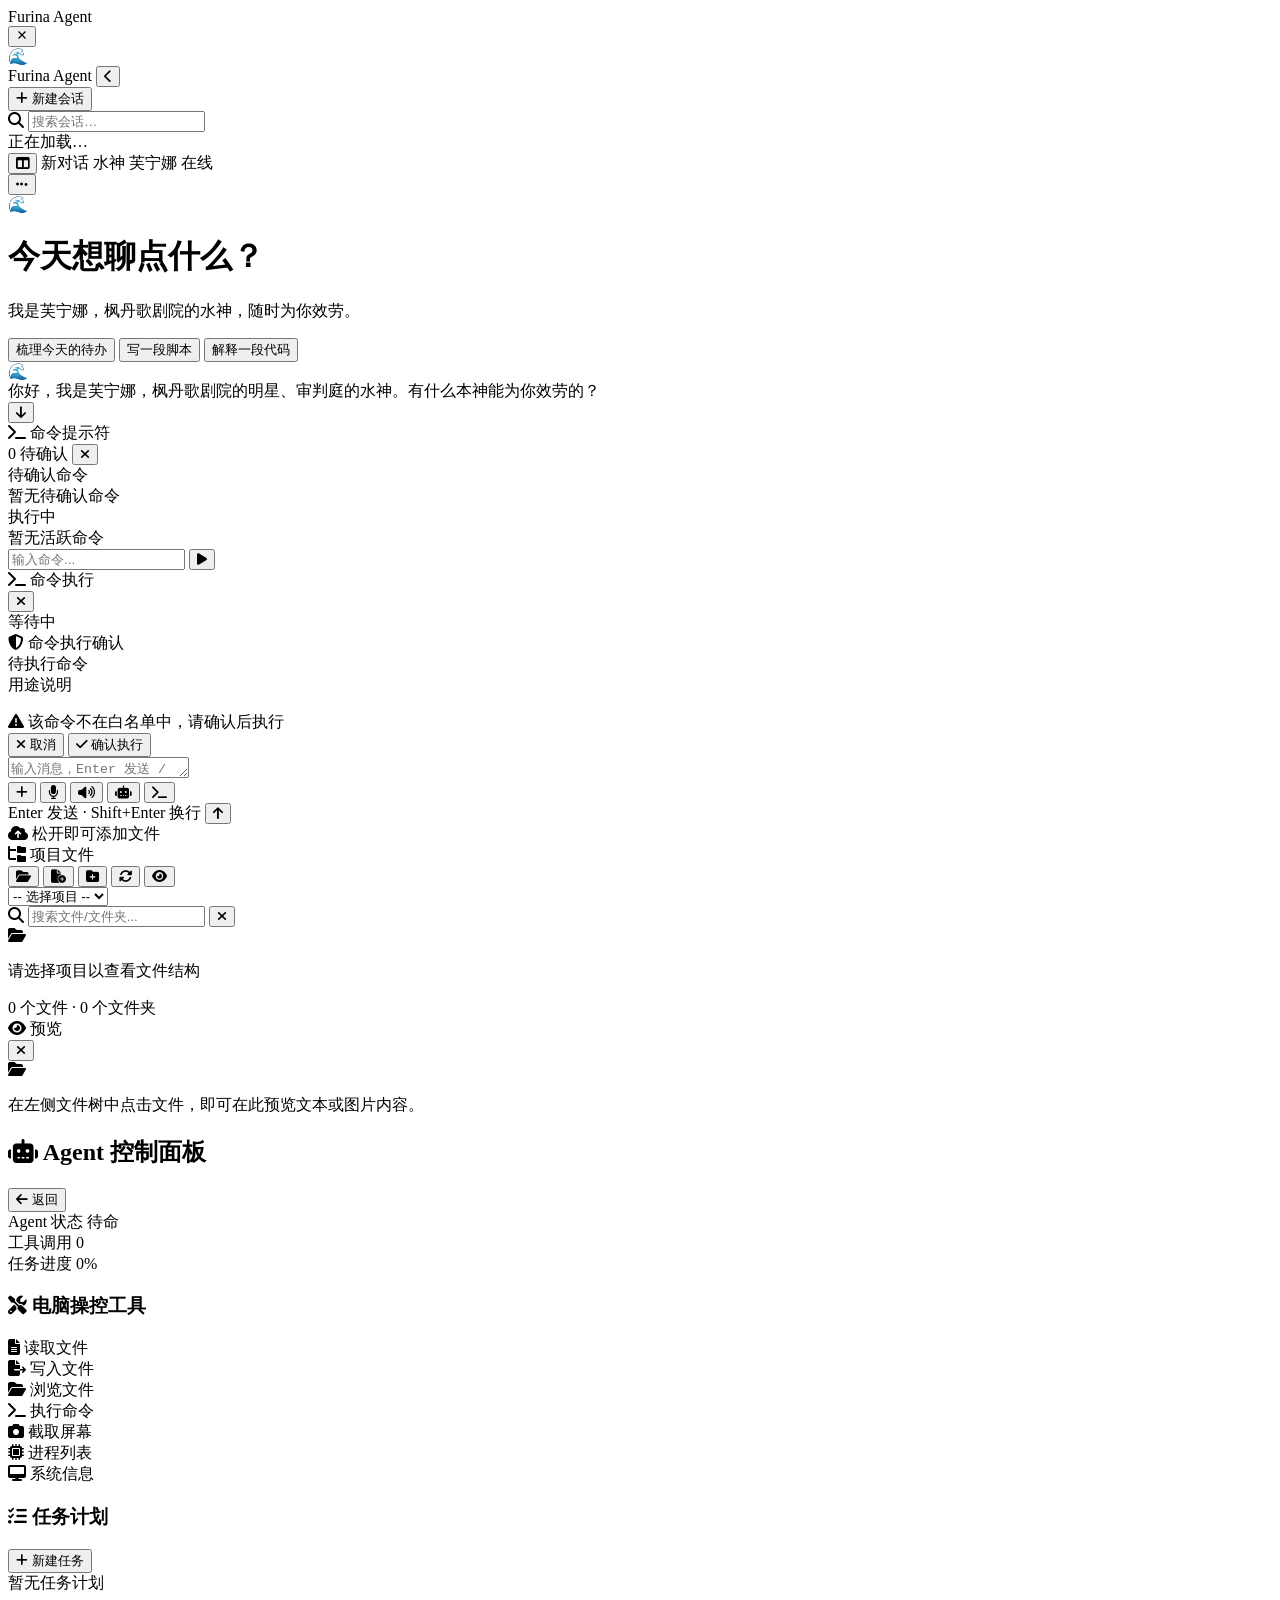
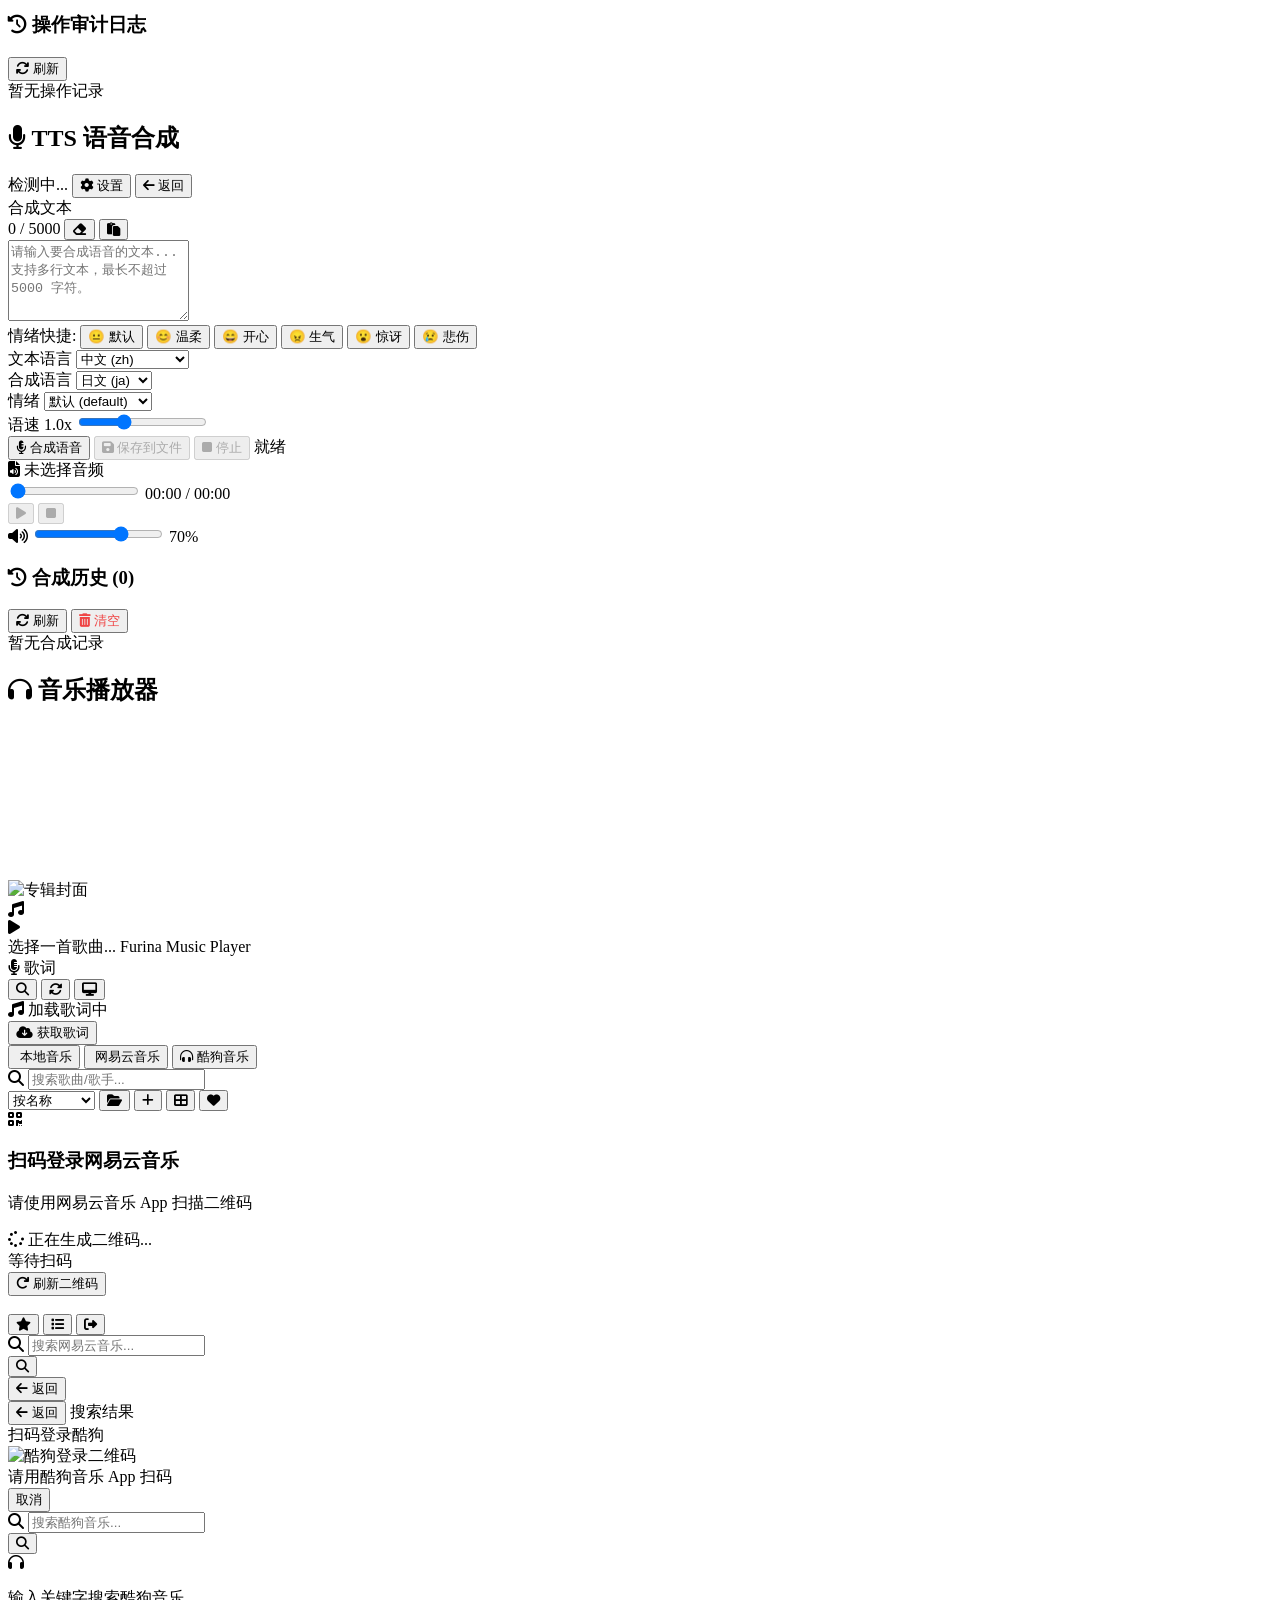
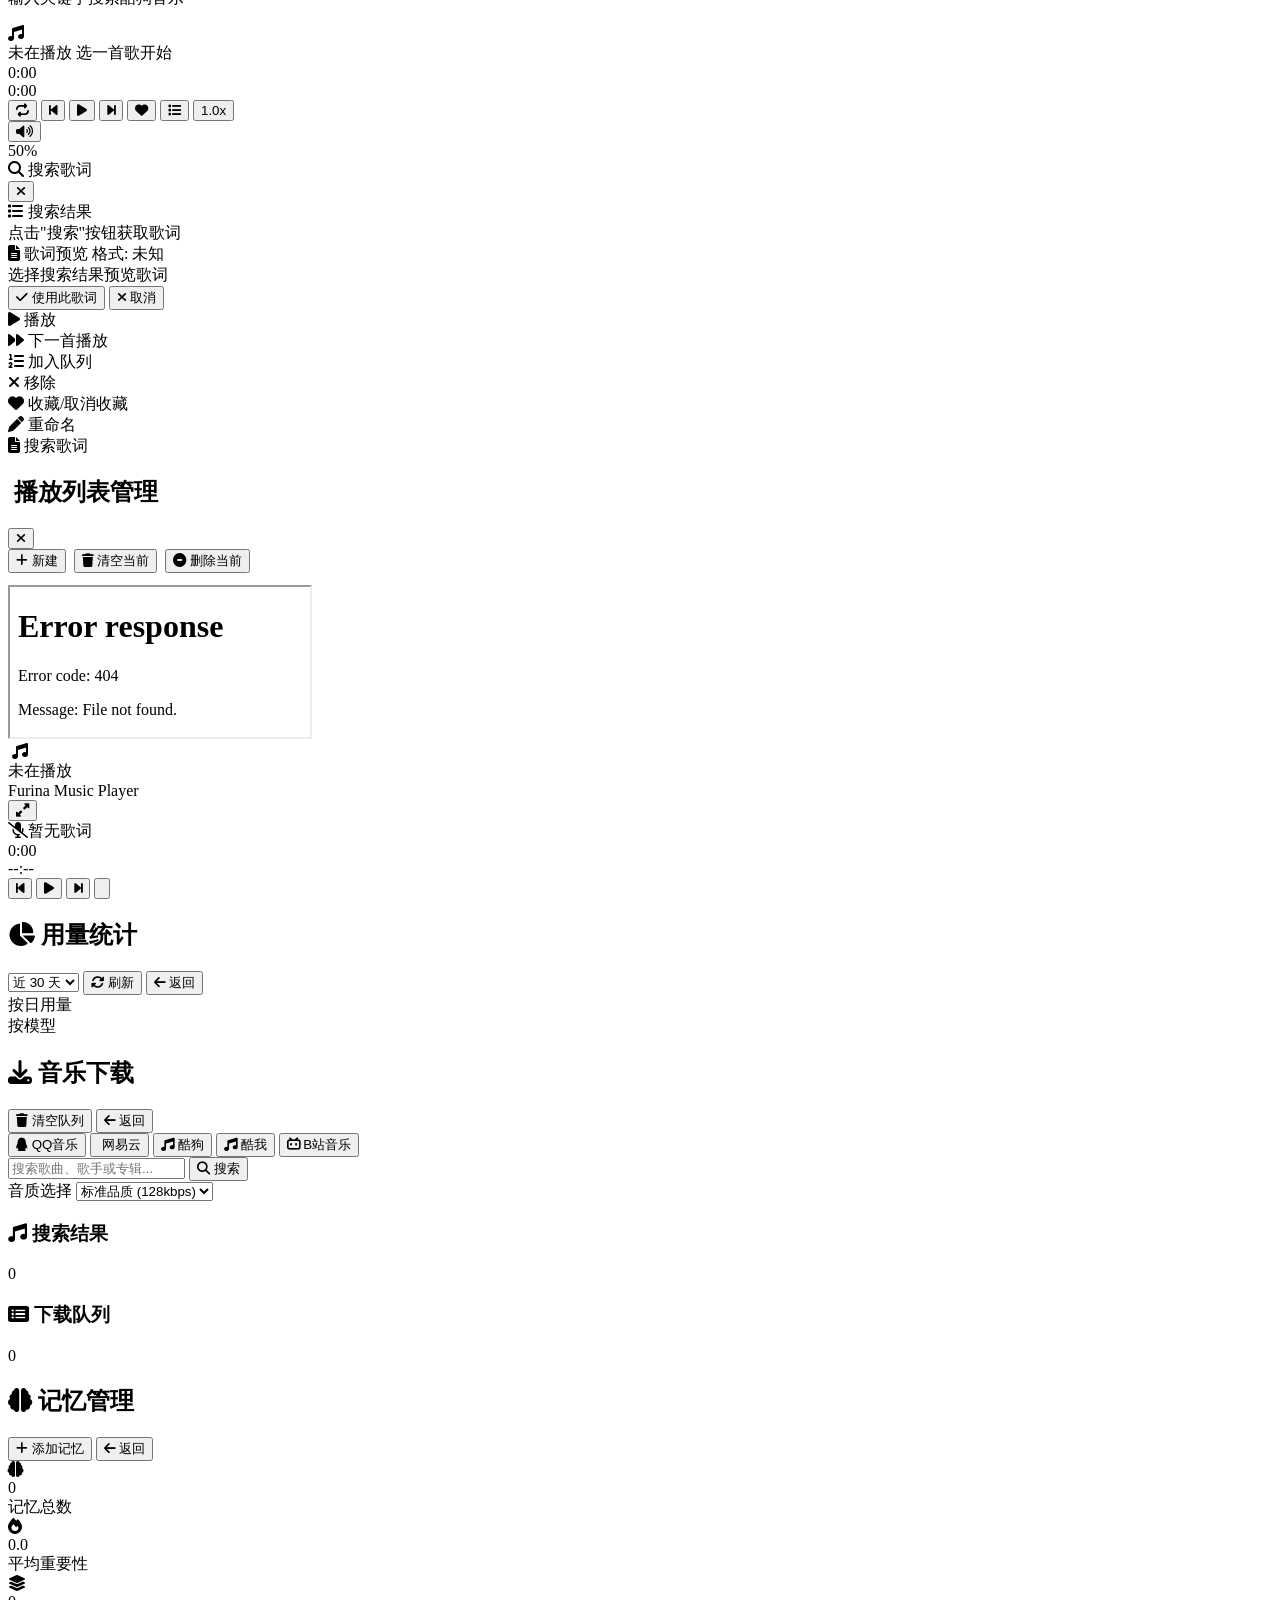
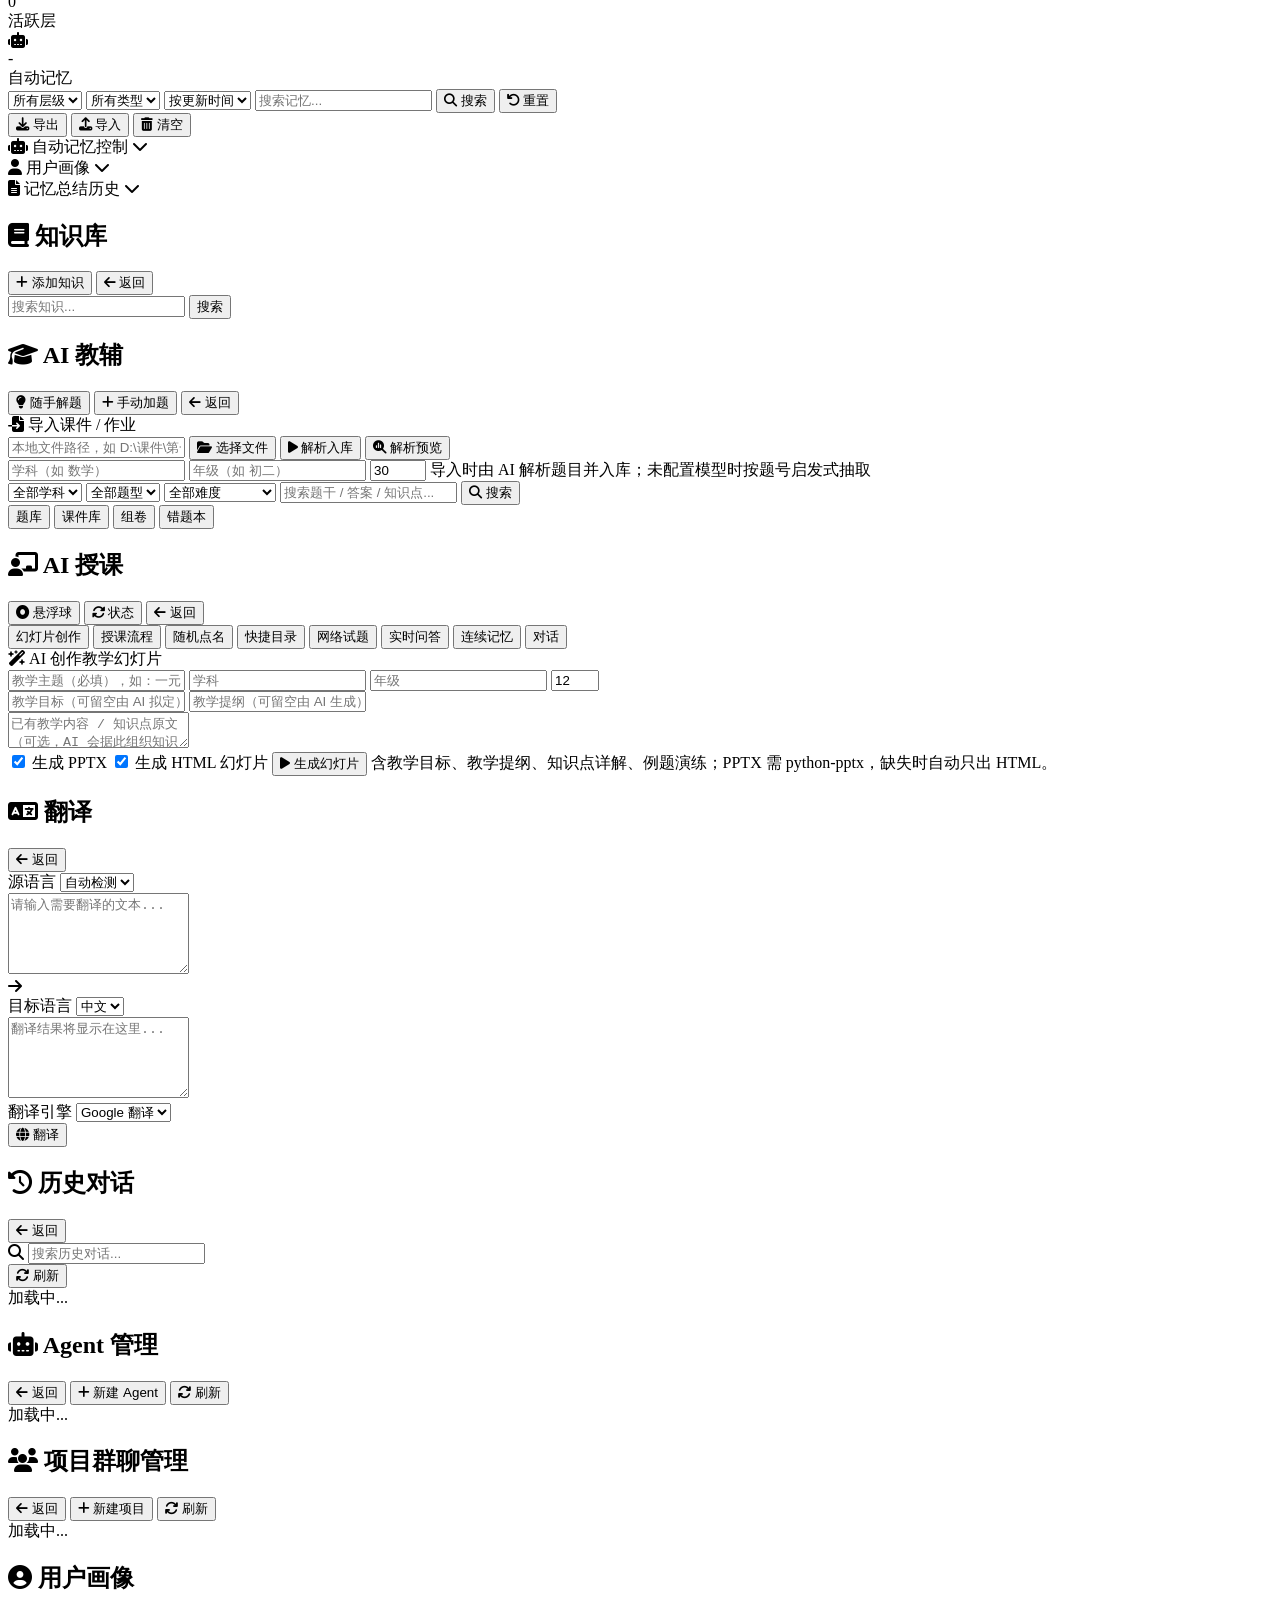
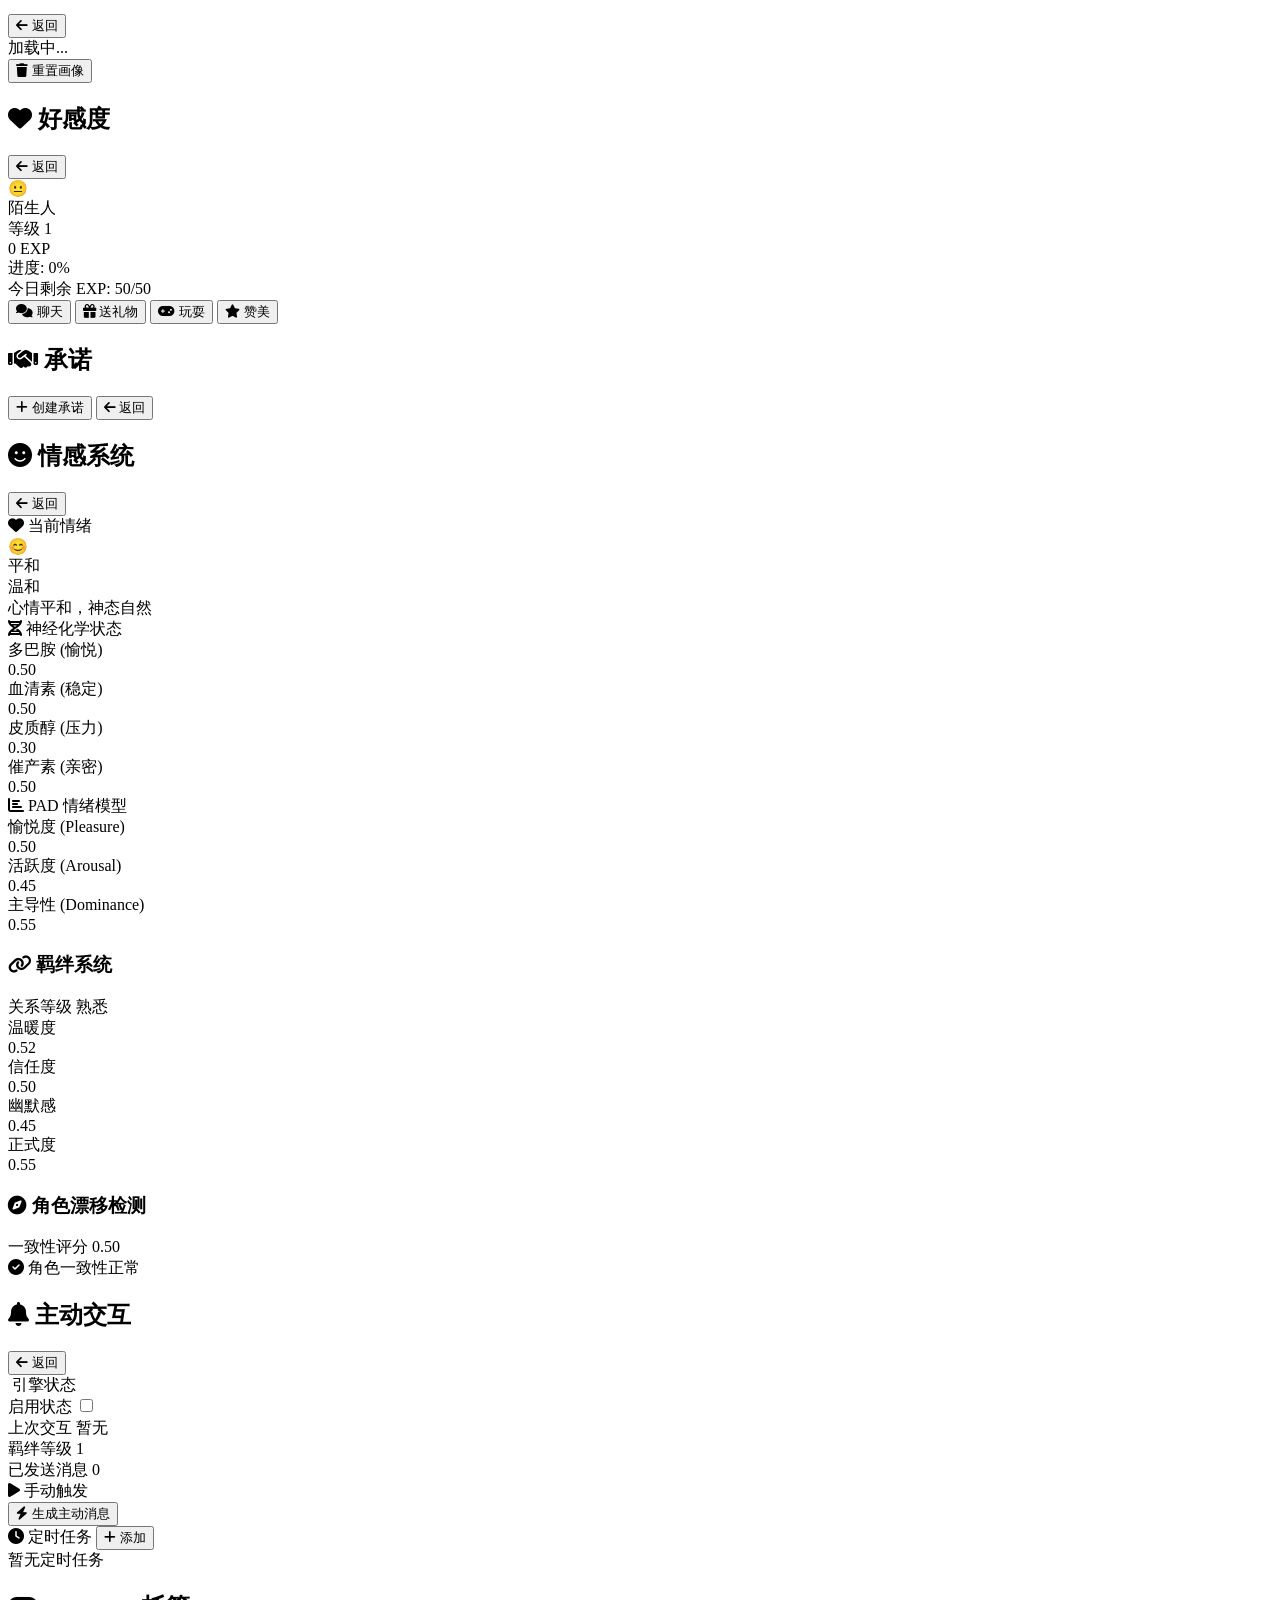
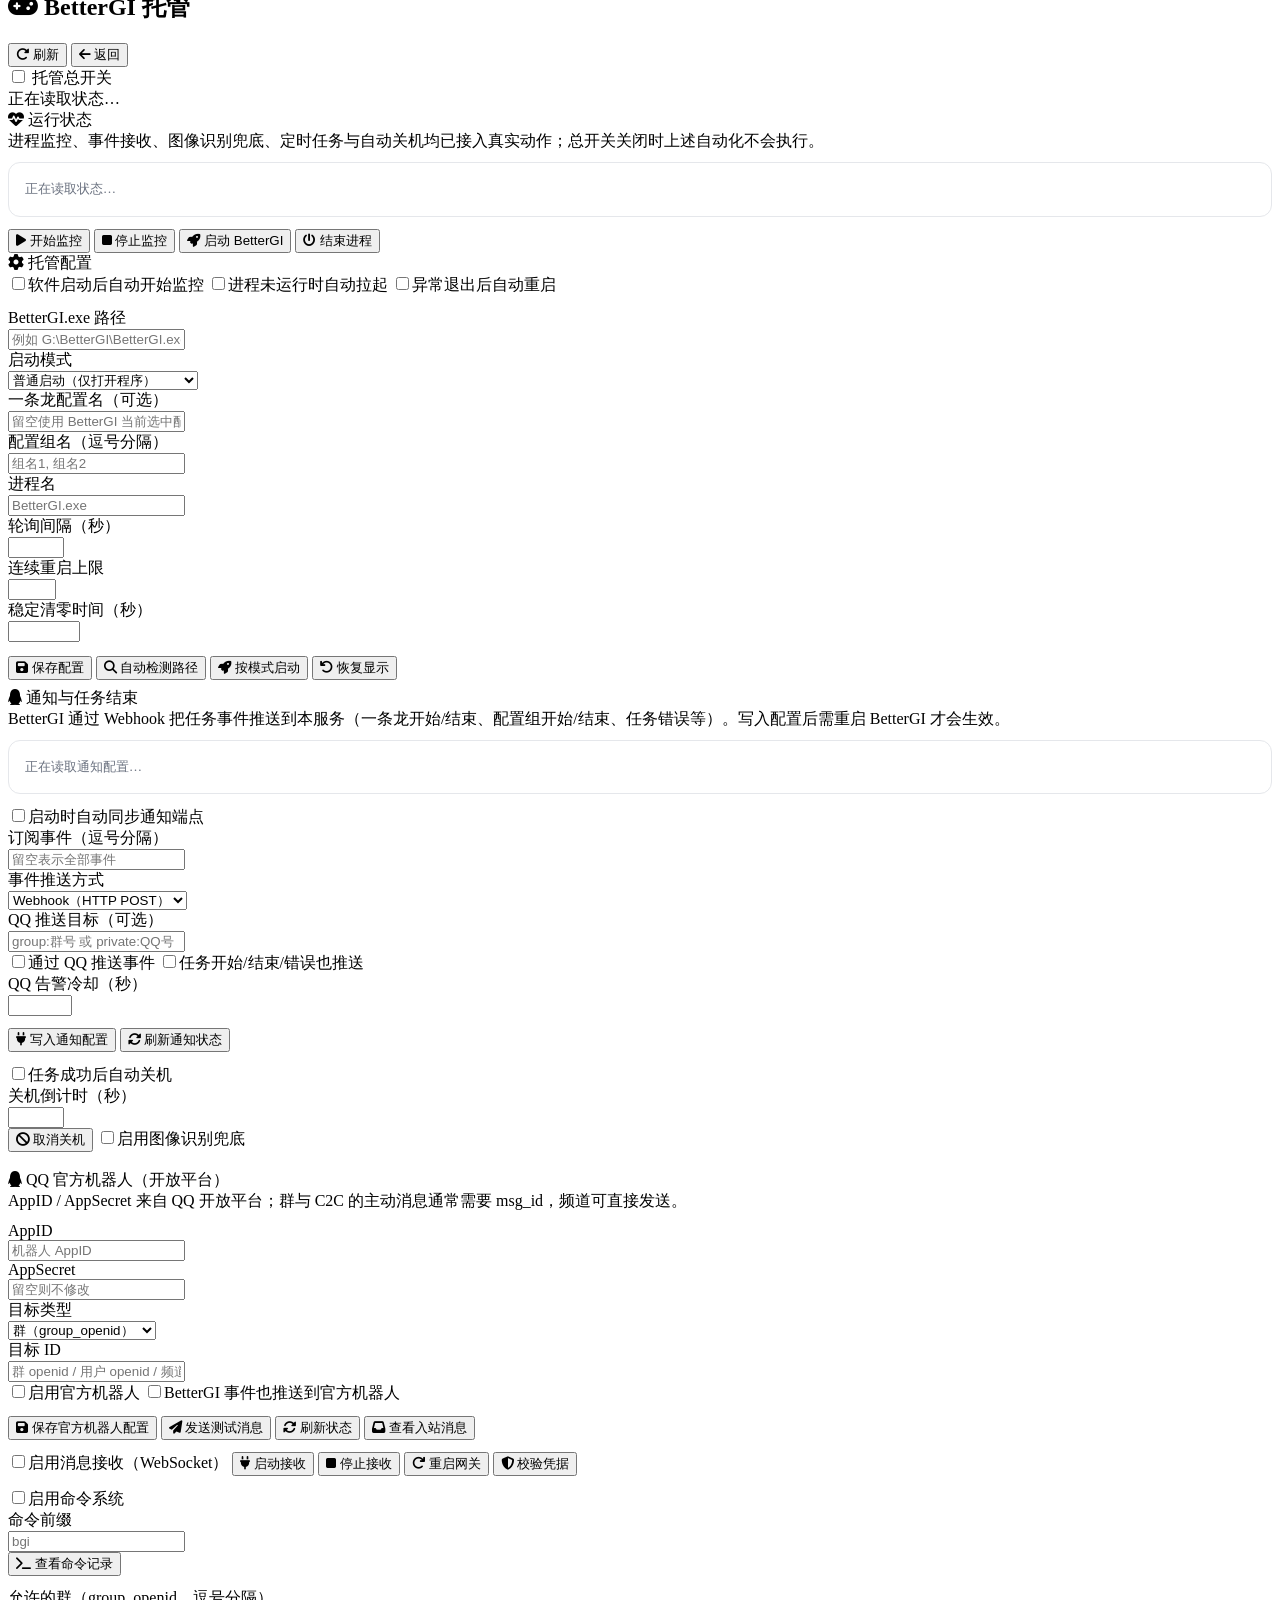
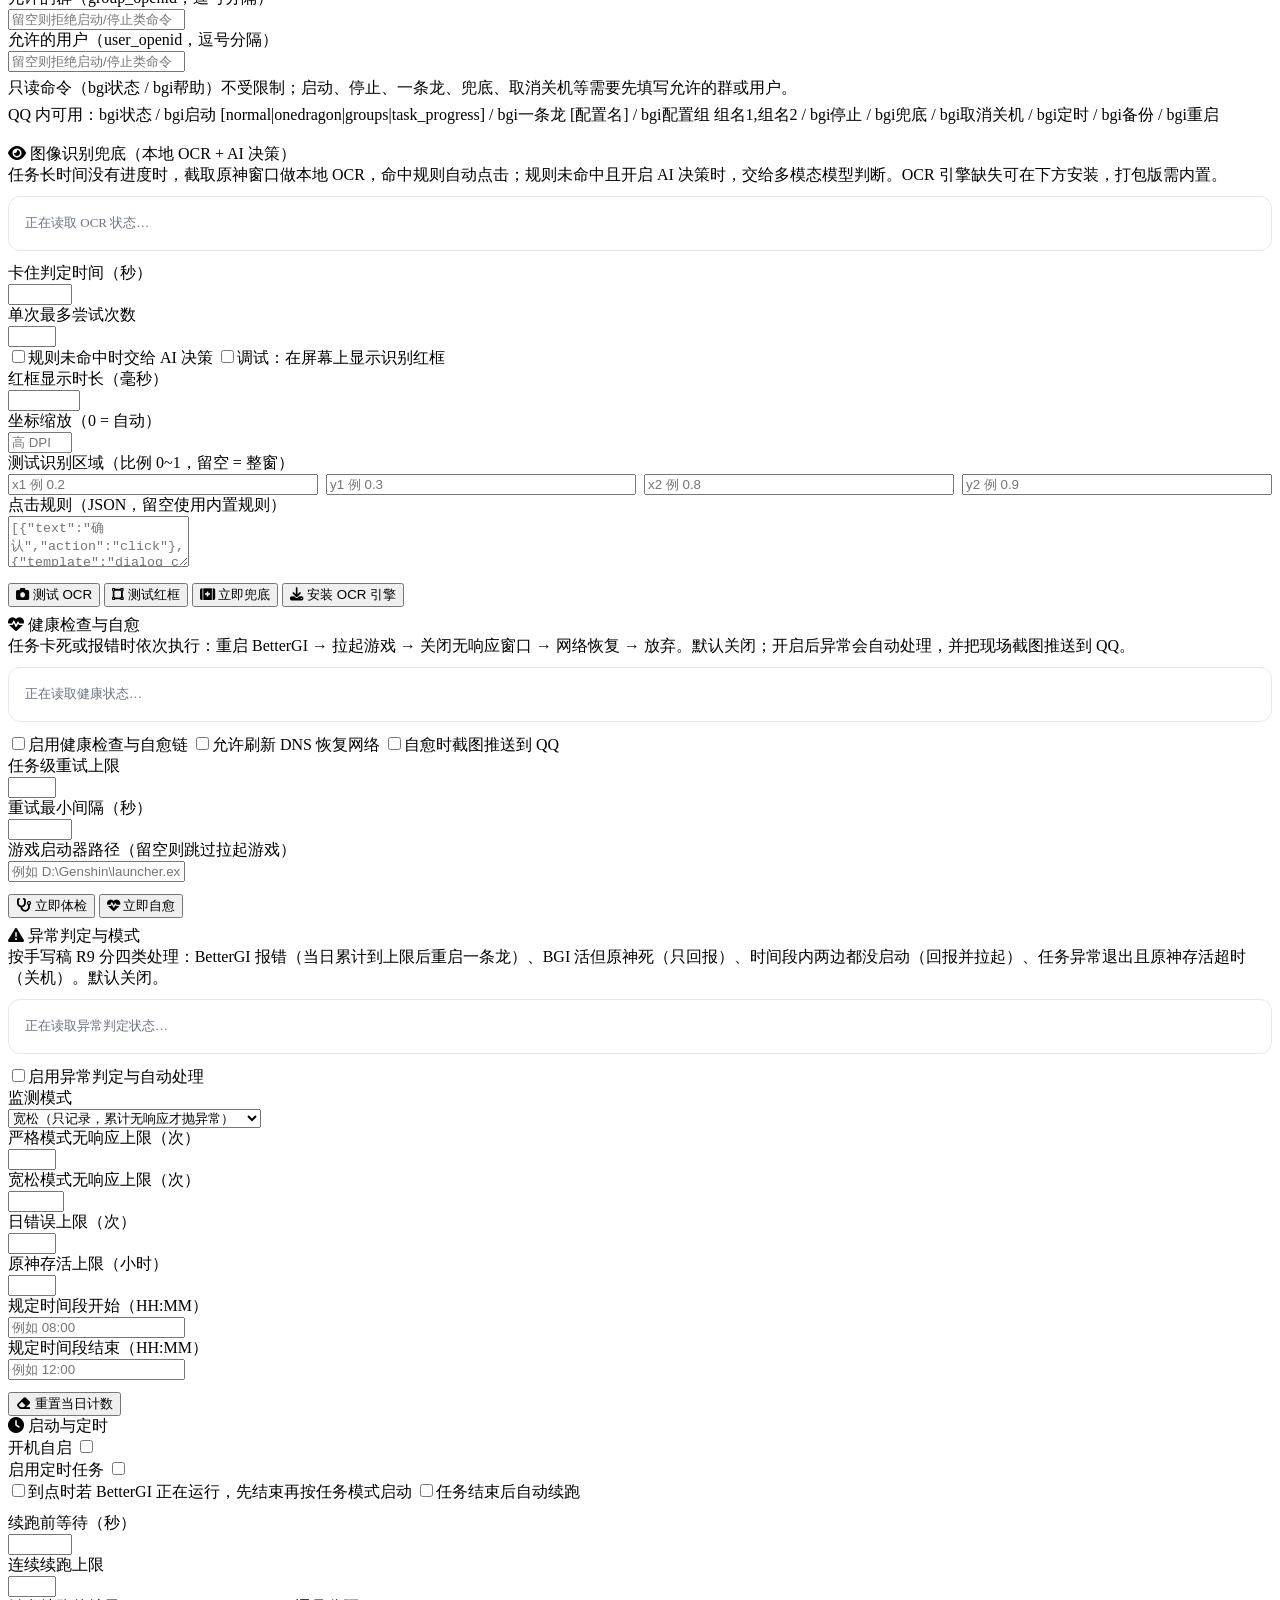
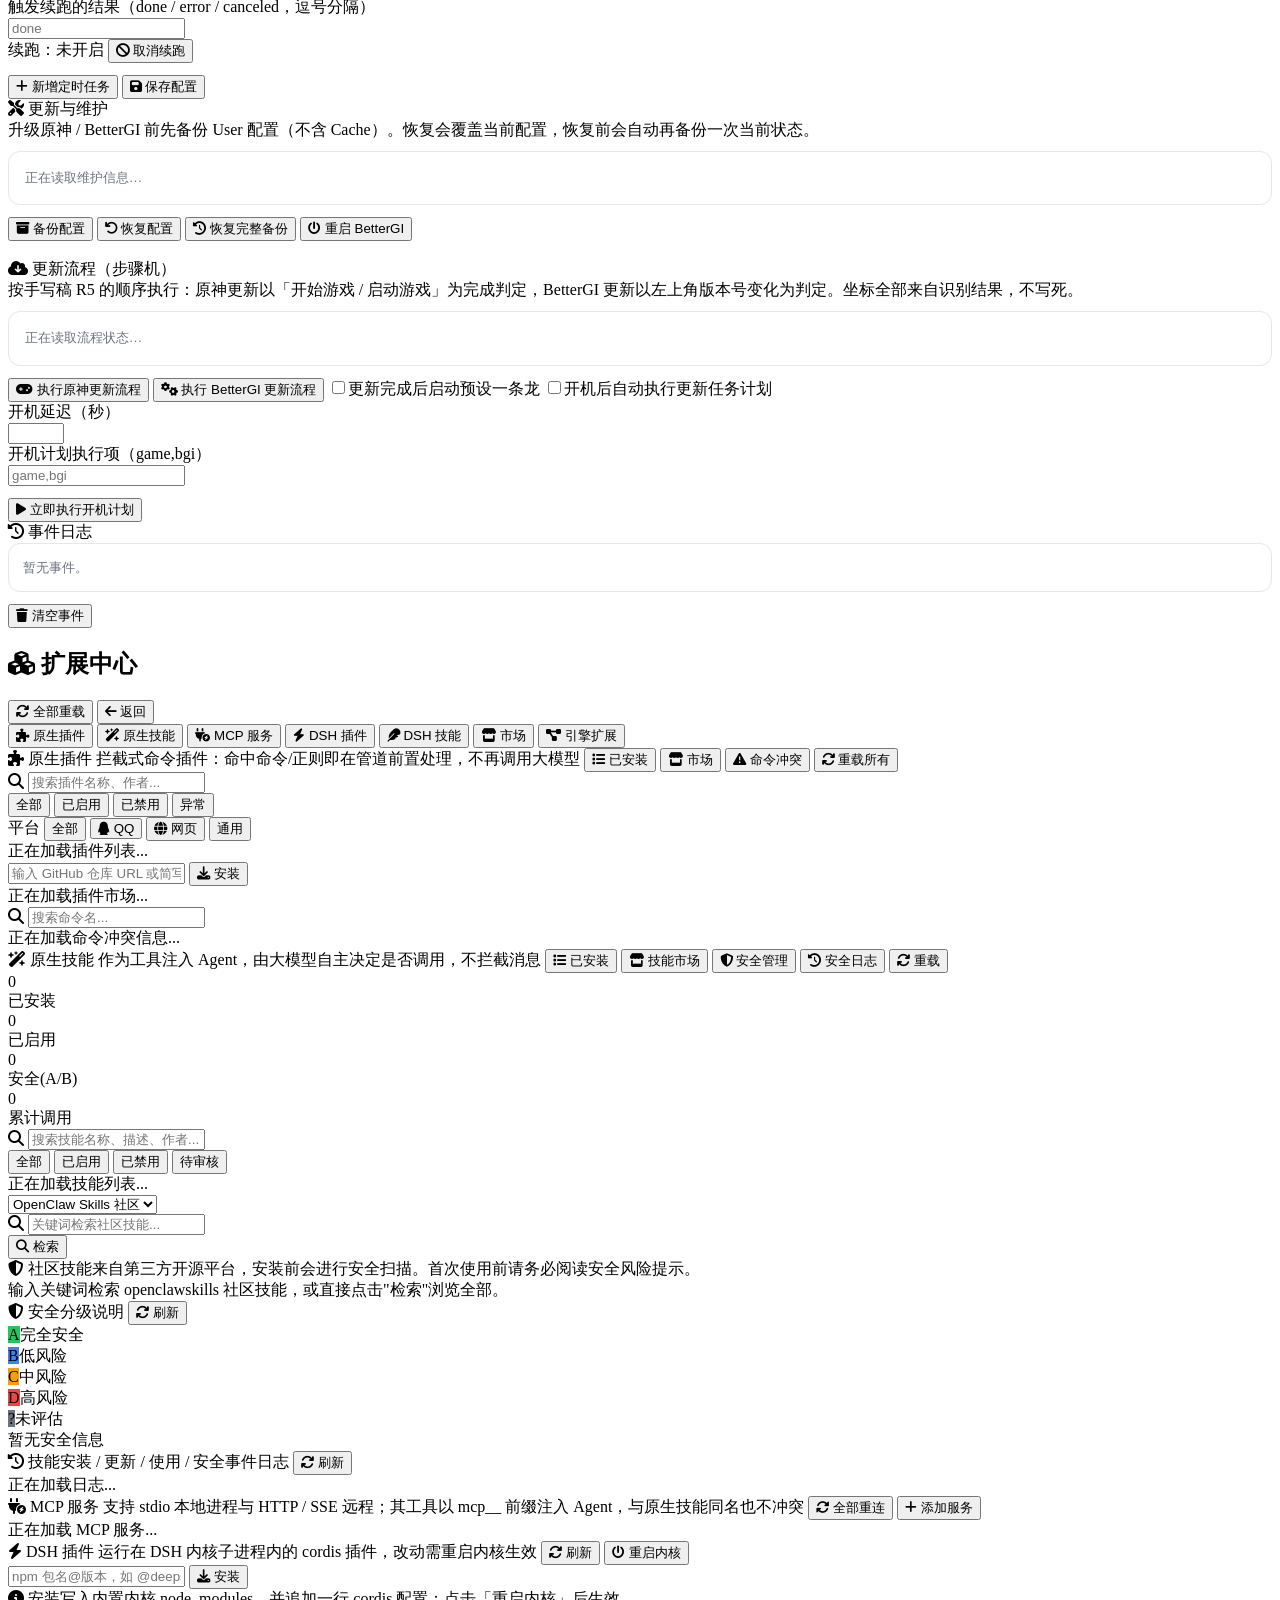
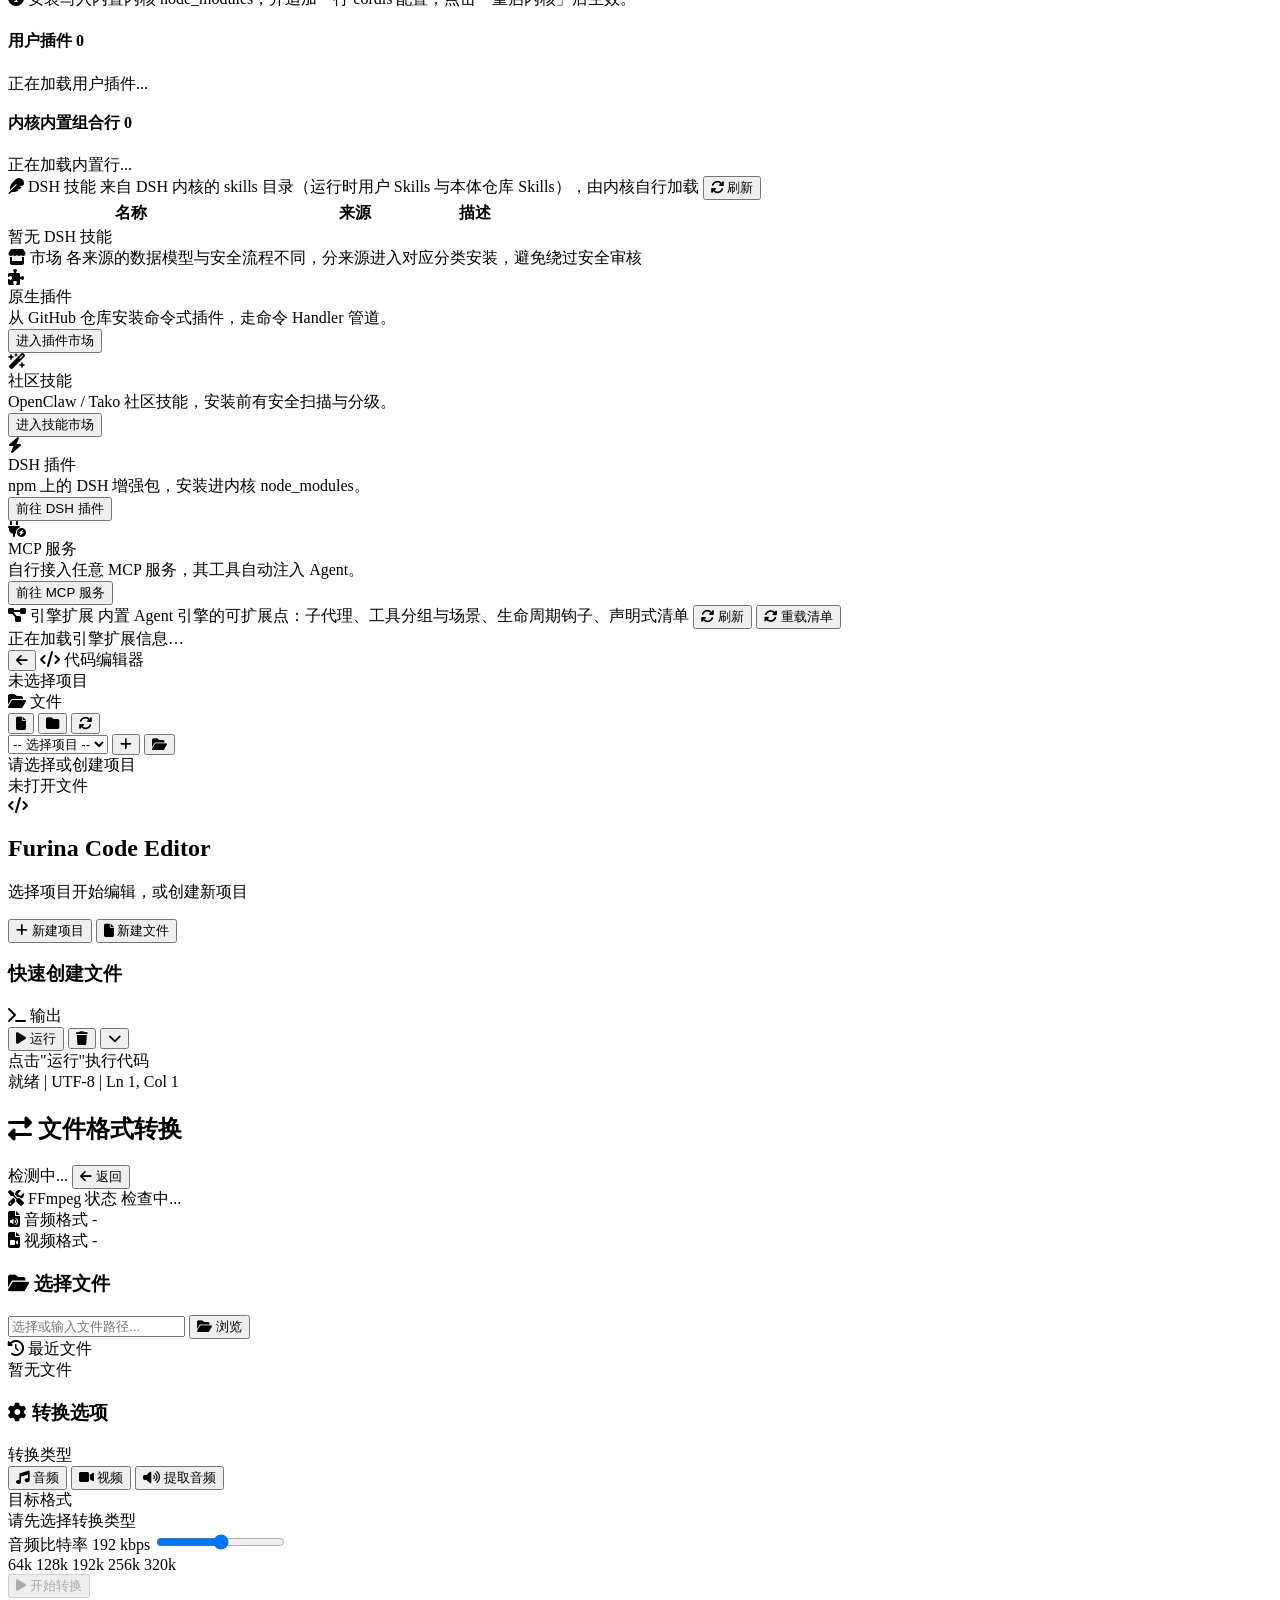
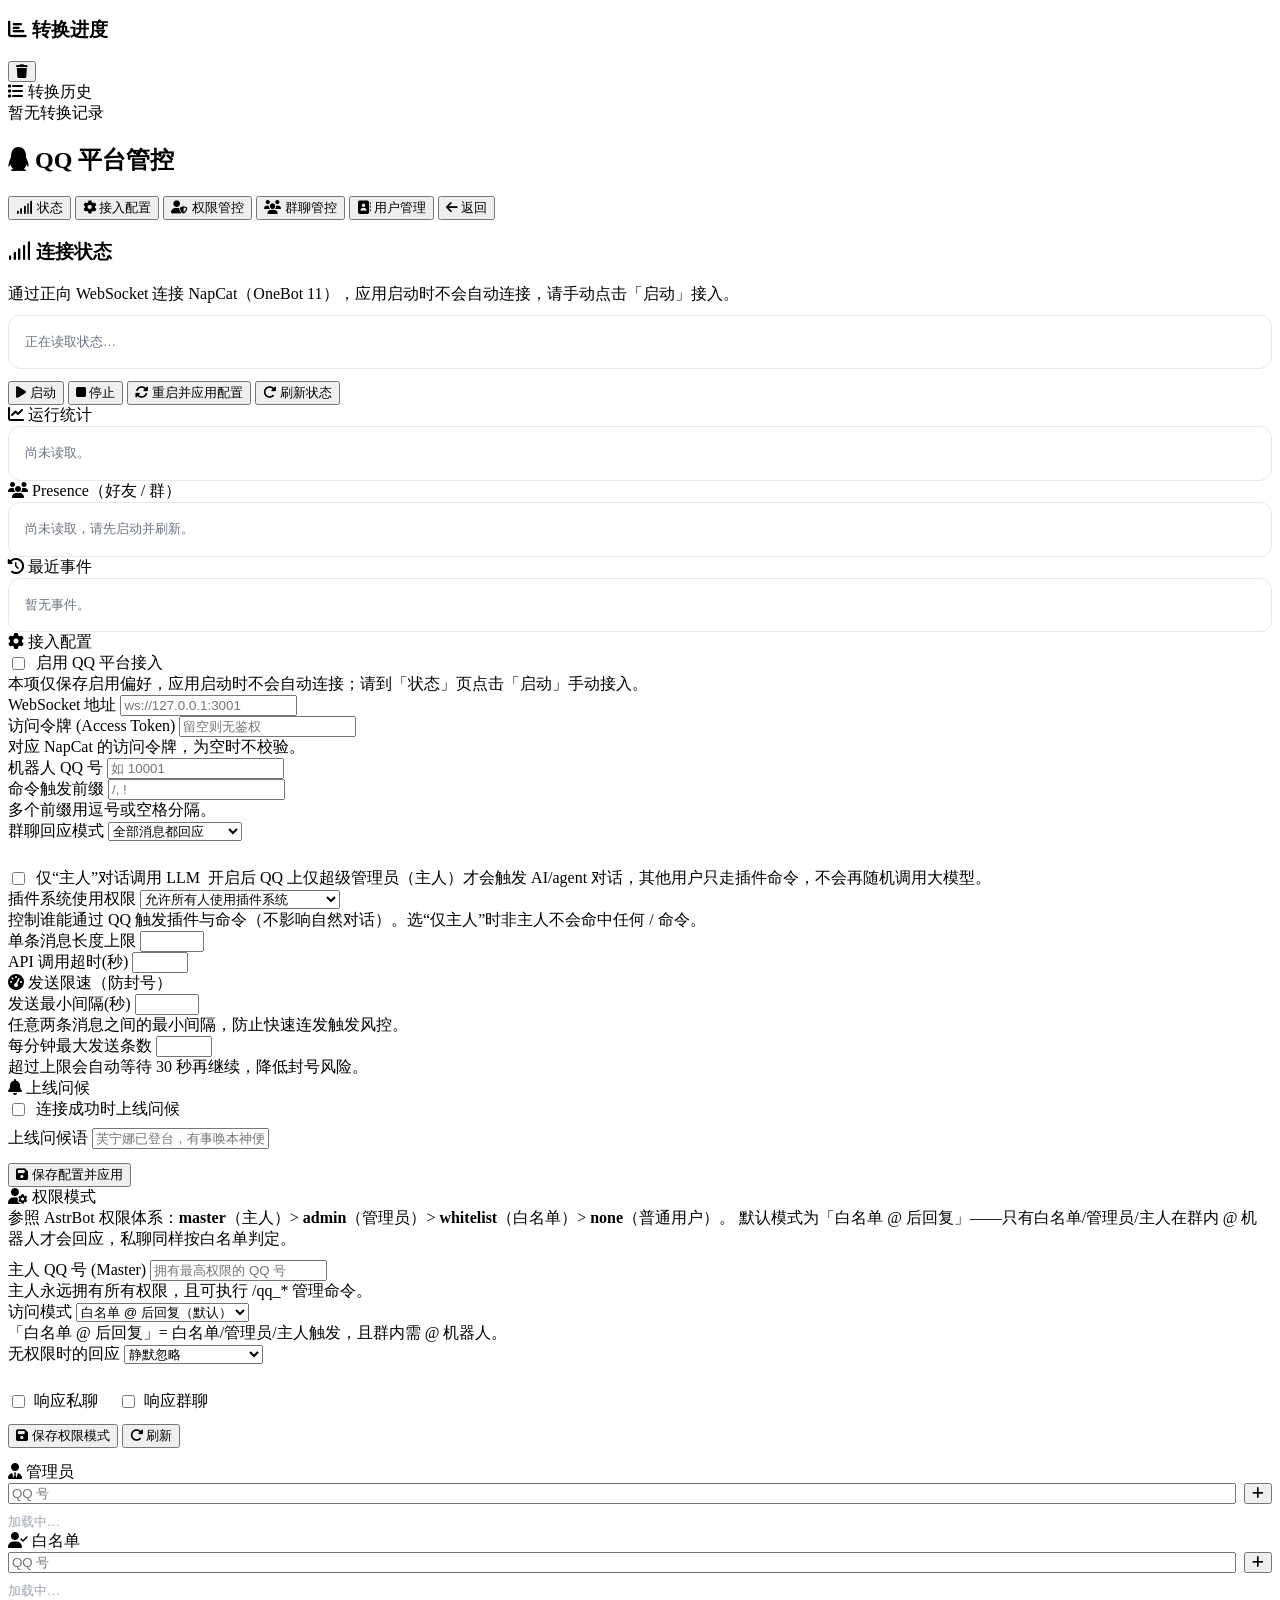
==== commit 8e06cdff: "feat(chat): voice input + inline citation badges" ====
--- a/frontend/index.html
+++ b/frontend/index.html
@@ -8,8 +8,11 @@
     <link rel="stylesheet" href="https://cdnjs.cloudflare.com/ajax/libs/font-awesome/6.4.0/css/all.min.css">
     <link rel="stylesheet" href="https://cdnjs.cloudflare.com/ajax/libs/highlight.js/11.9.0/styles/github-dark.min.css" id="hljs-theme">
     <script src="https://cdnjs.cloudflare.com/ajax/libs/highlight.js/11.9.0/highlight.min.js"></script>
+    <link rel="stylesheet" href="/static/vendor/katex/katex.min.css?v=20261115katex">
     <script src="/static/js/qrcode.min.js?v=20261114kg6"></script>
     <!-- Monaco Editor -->
+    <script src="/static/vendor/katex/katex.min.js?v=20261115katex"></script>
+    <script src="/static/vendor/katex/auto-render.min.js?v=20261115katex"></script>
     <script src="https://cdn.jsdelivr.net/npm/monaco-editor@0.45.0/min/vs/loader.js"></script>
     <!-- 桌面桥接（桌面模式下自动激活） -->
     <script src="/static/js/desktop-bridge.js"></script>
@@ -314,6 +317,9 @@
                                 <div class="chat-input-tools">
                                     <button class="chat-input-tool-btn" id="attach-btn" title="添加附件（文件 / 图片）">
                                         <i class="fas fa-plus"></i>
+                                    </button>
+                                    <button class="chat-input-tool-btn" id="voice-input-btn" title="语音输入（按住说话 / 点击开始）">
+                                        <i class="fas fa-microphone"></i>
                                     </button>
                                     <button class="chat-input-tool-btn" id="send-with-tts" title="发送并合成语音">
                                         <i class="fas fa-volume-up"></i>
@@ -5172,7 +5178,8 @@
         </div>
     </div>
 
-    <script src="/static/js/app.js?v=20261114kg6"></script>
+    <script src="/static/vendor/mermaid/mermaid.min.js?v=20261115mmd"></script>
+    <script src="/static/js/app.js?v=20261115rich"></script>
 
     <!-- 通用对话框 -->
     <div class="dialog-overlay" id="dialog-overlay" onclick="closeDialog(event)">
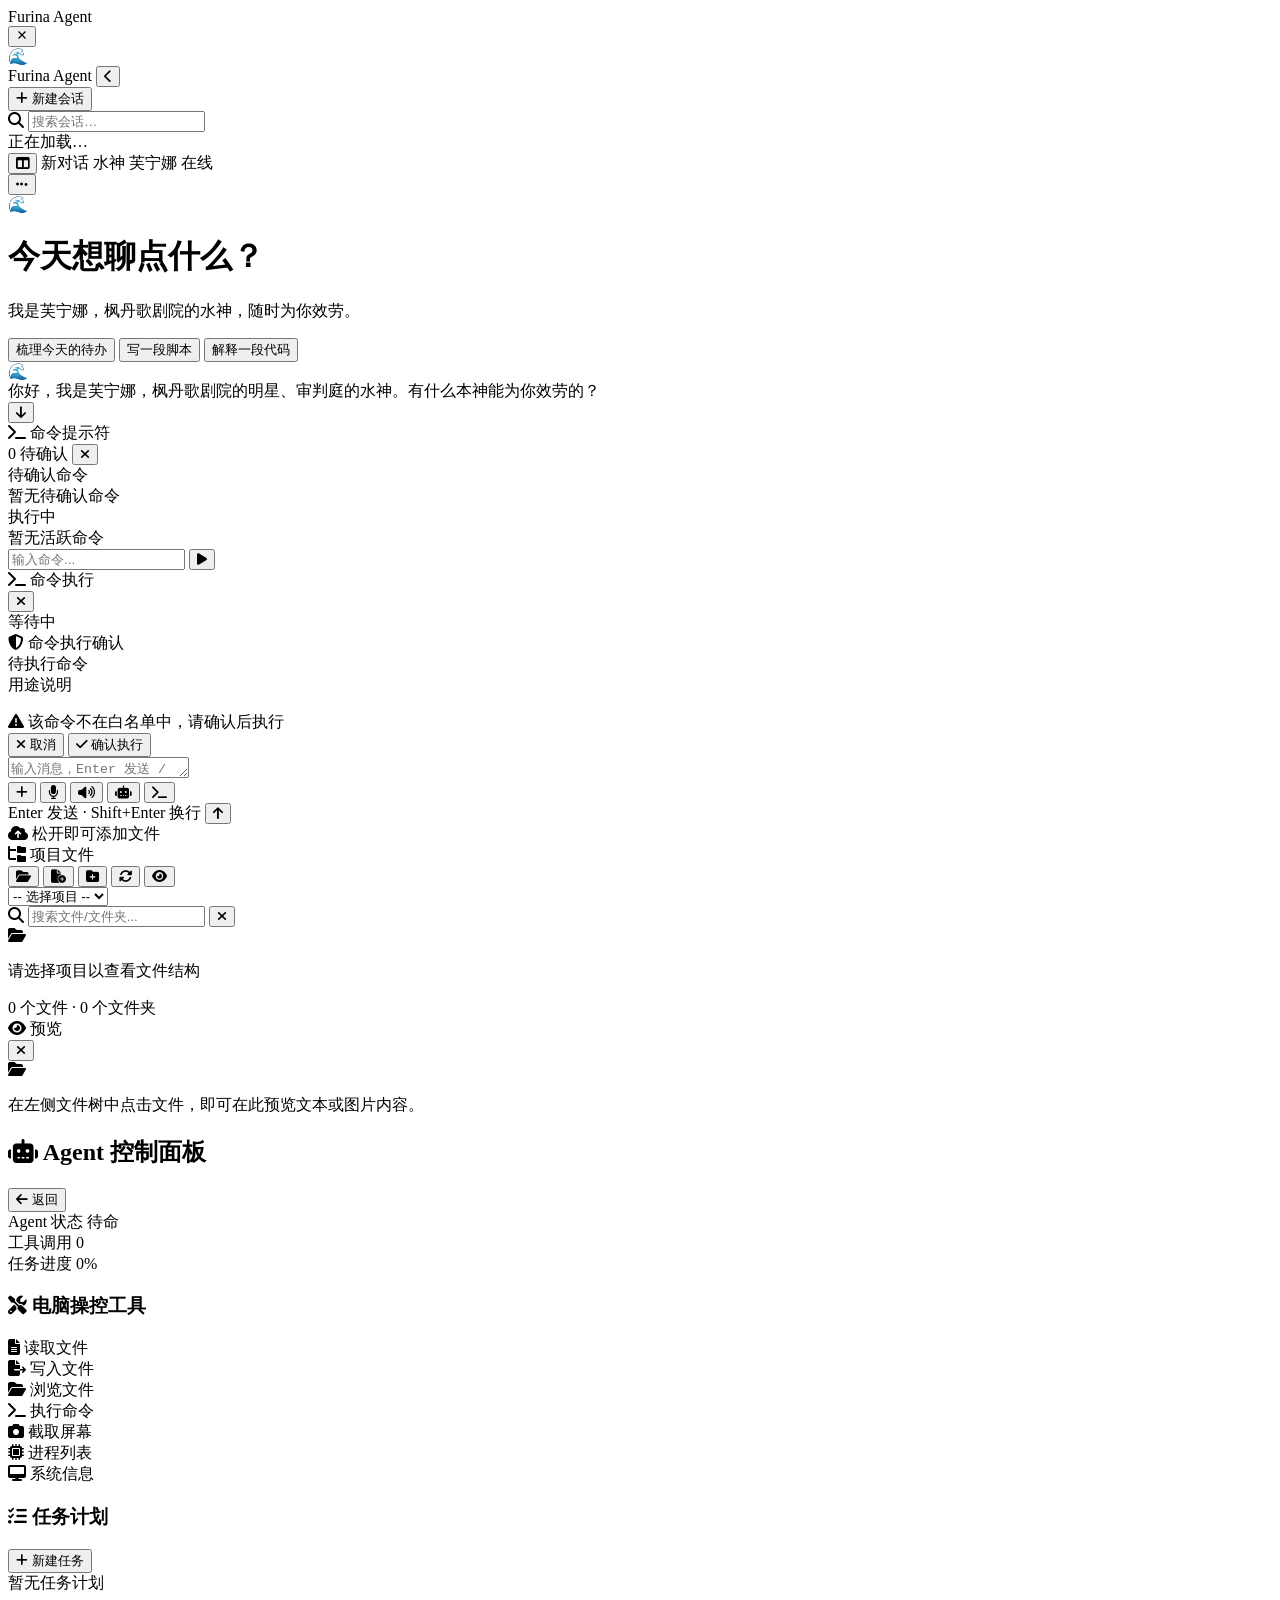
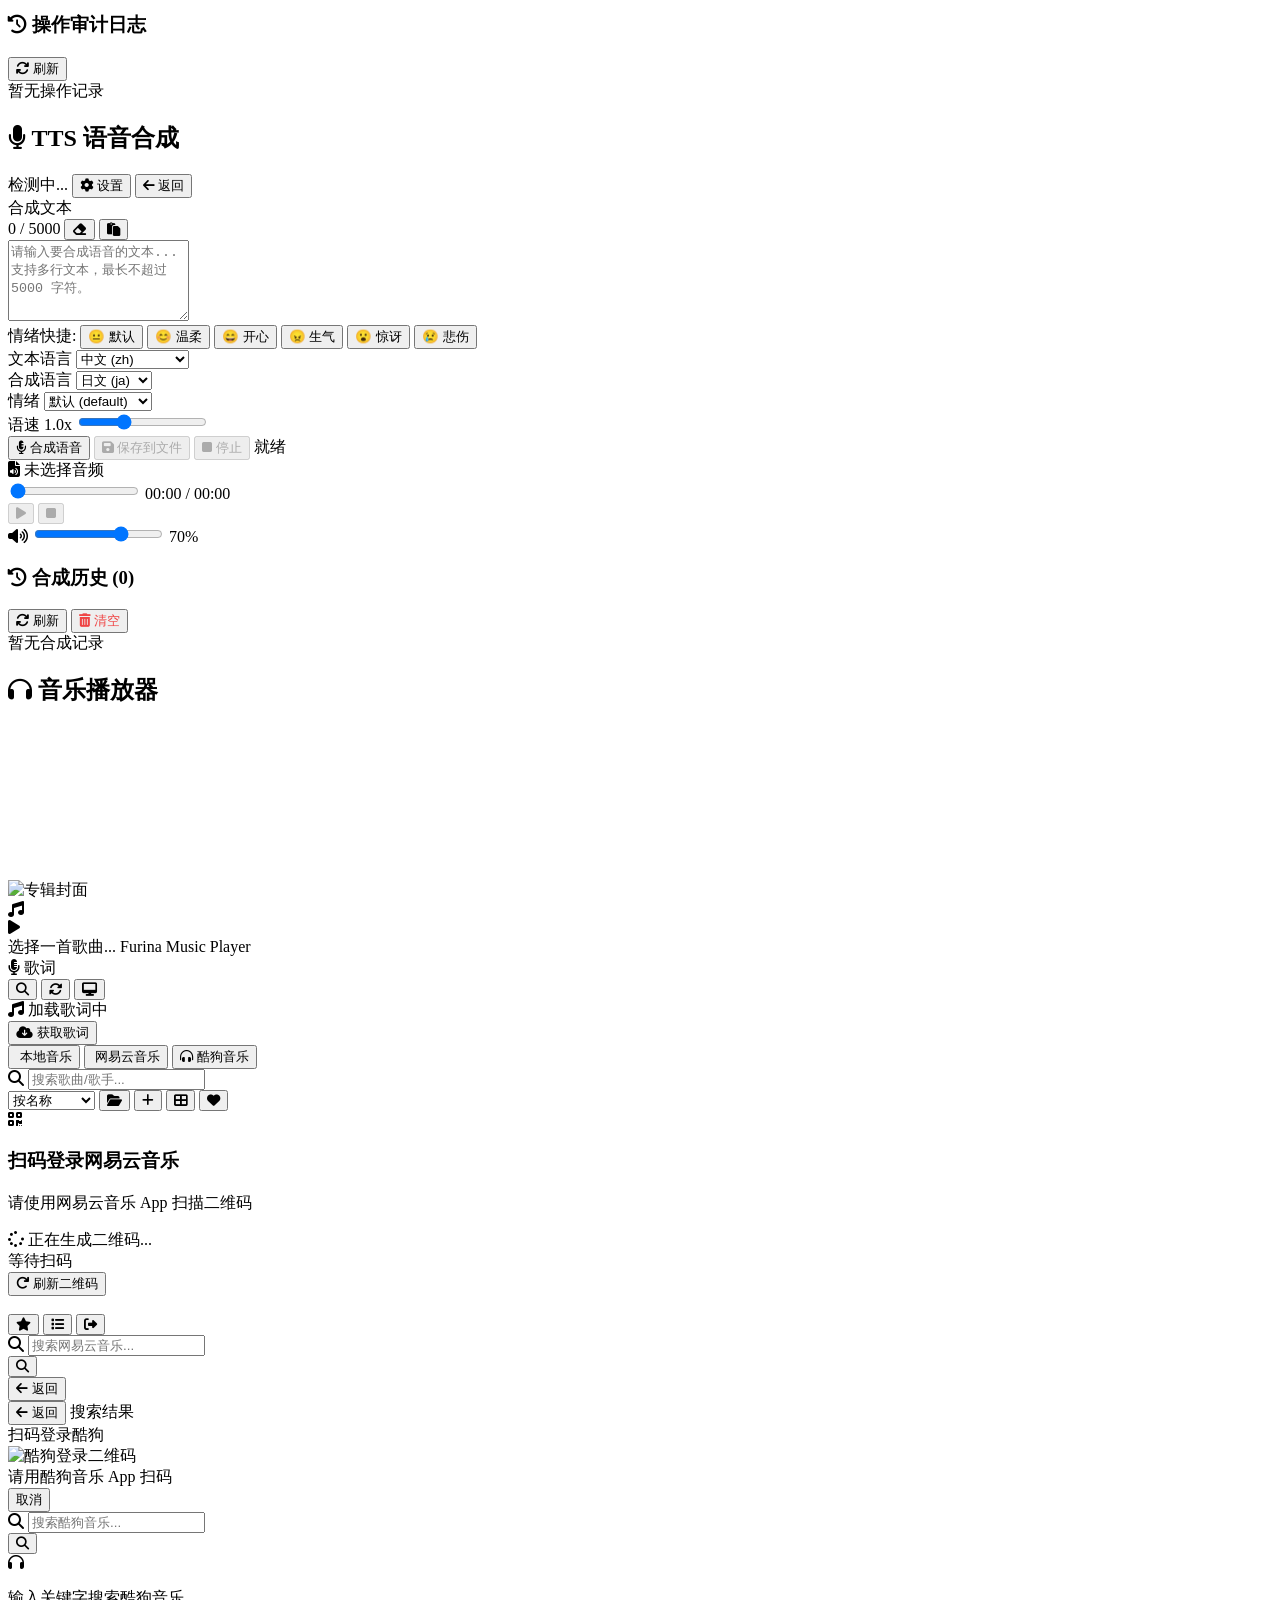
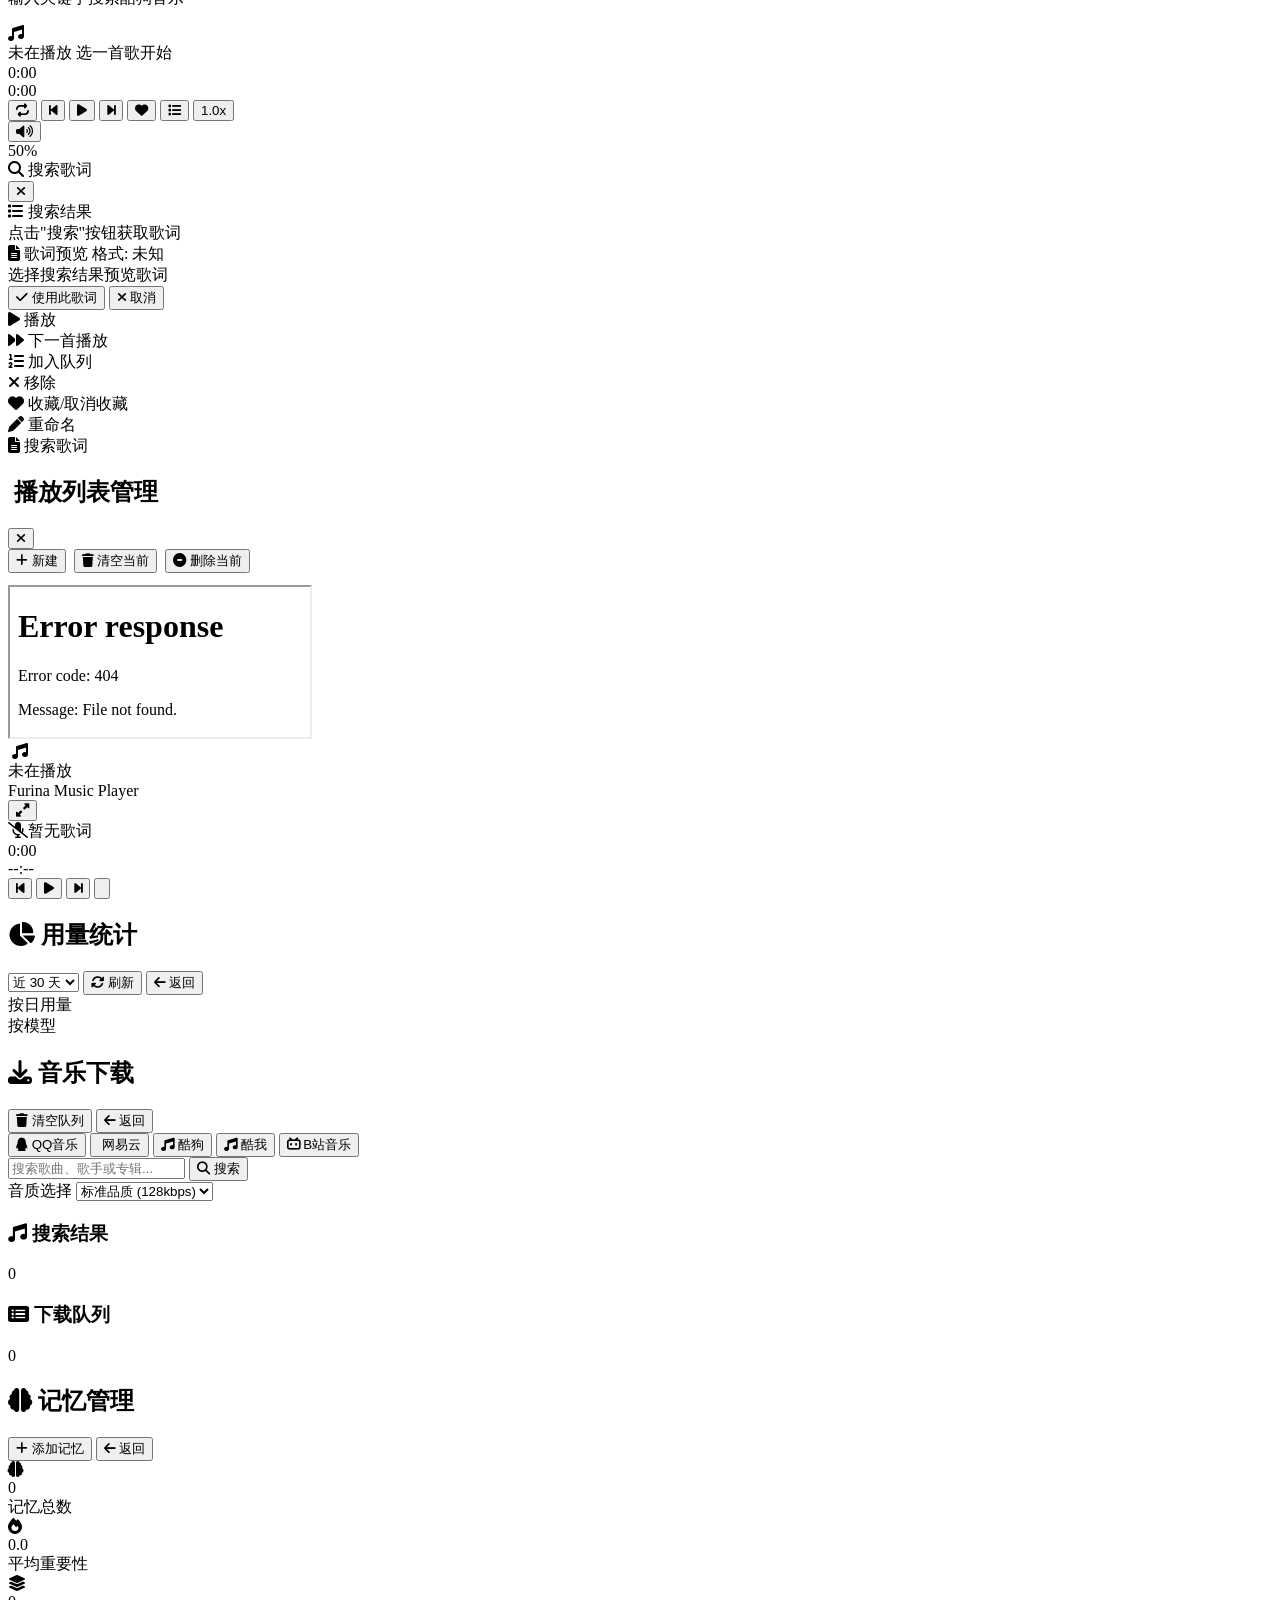
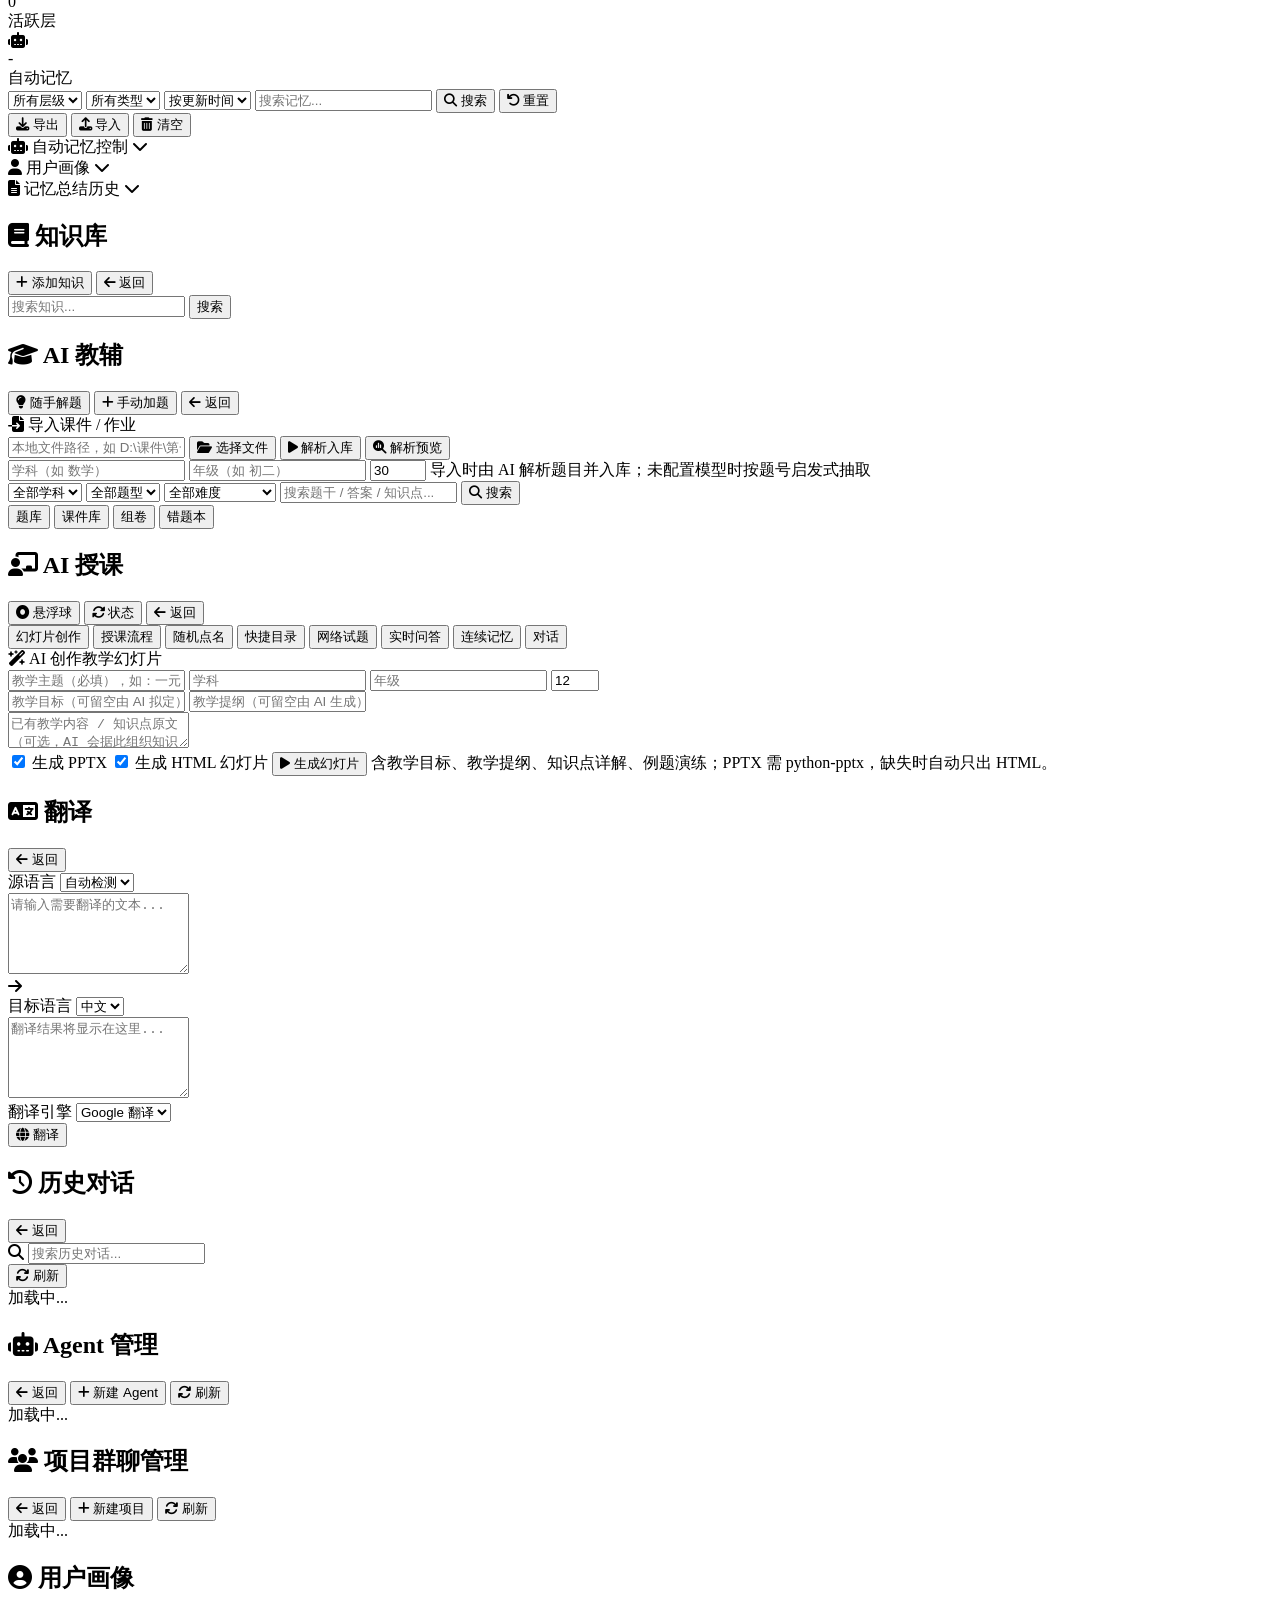
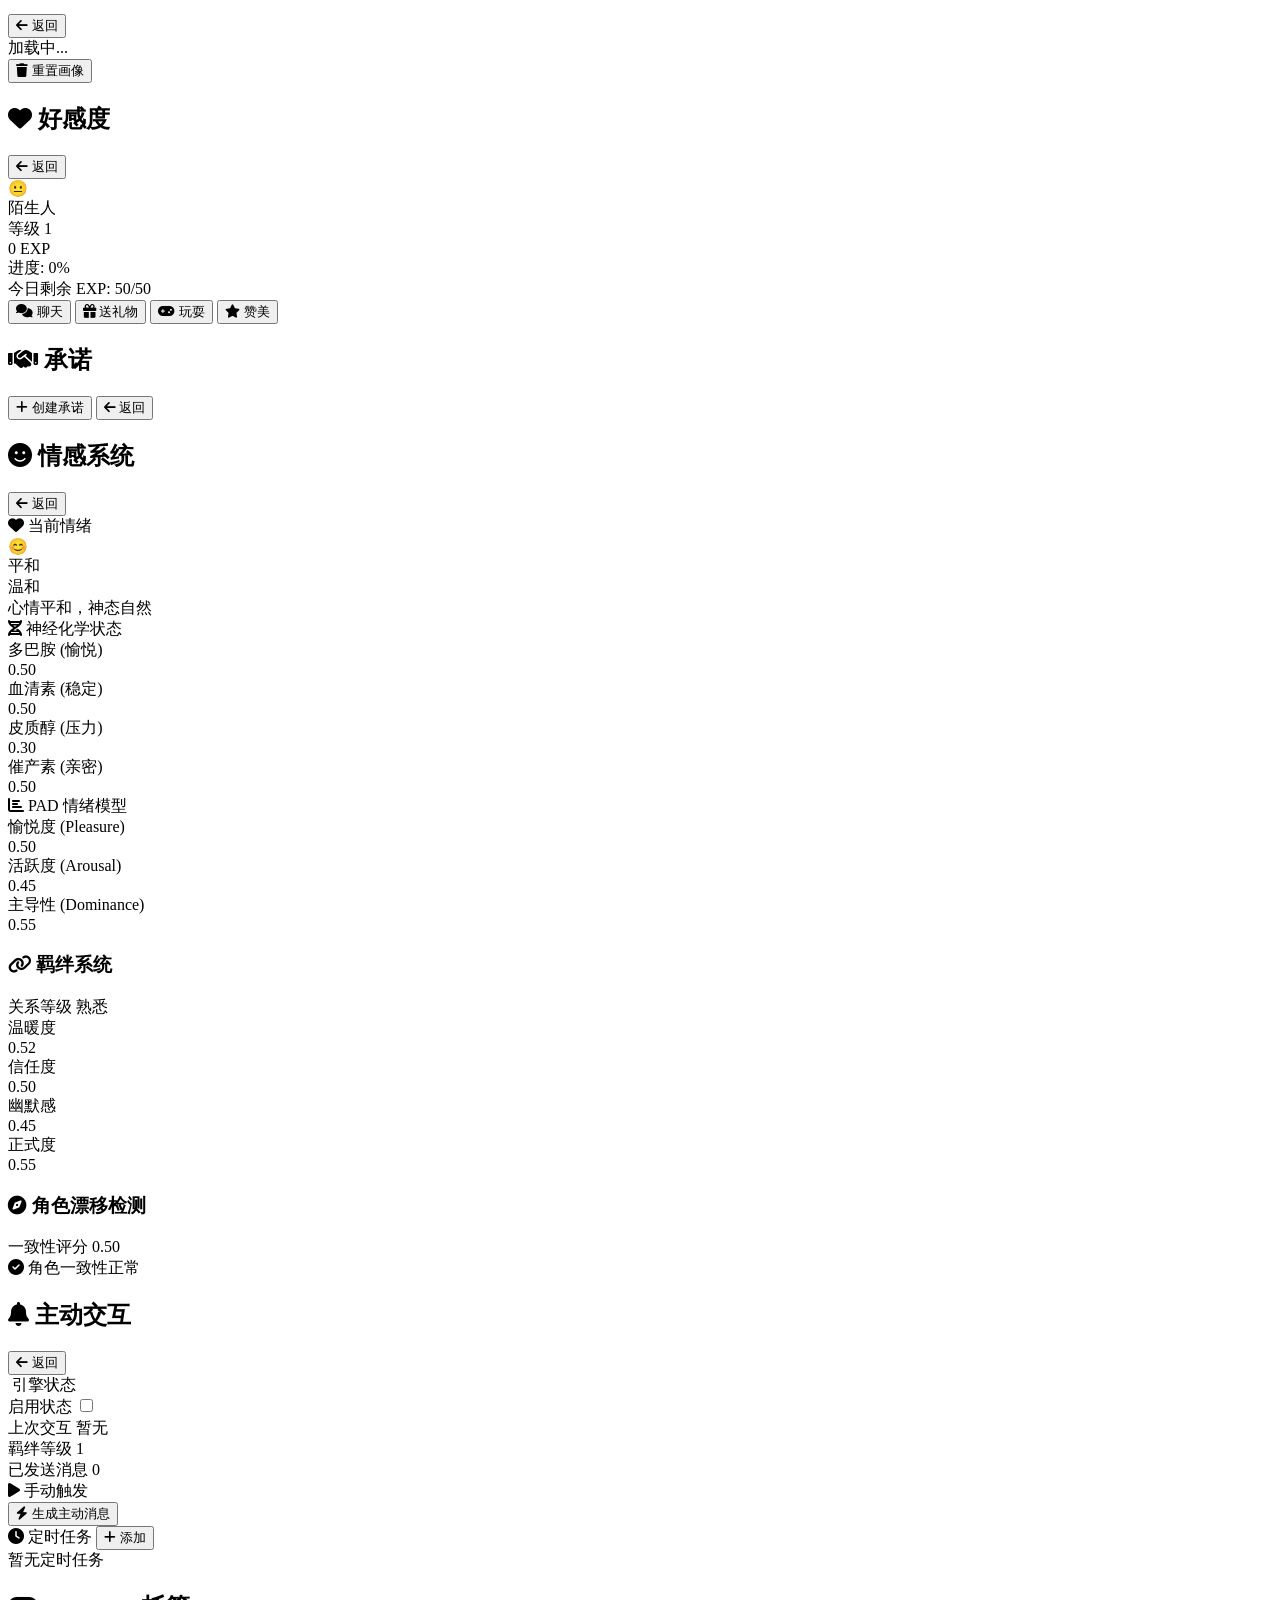
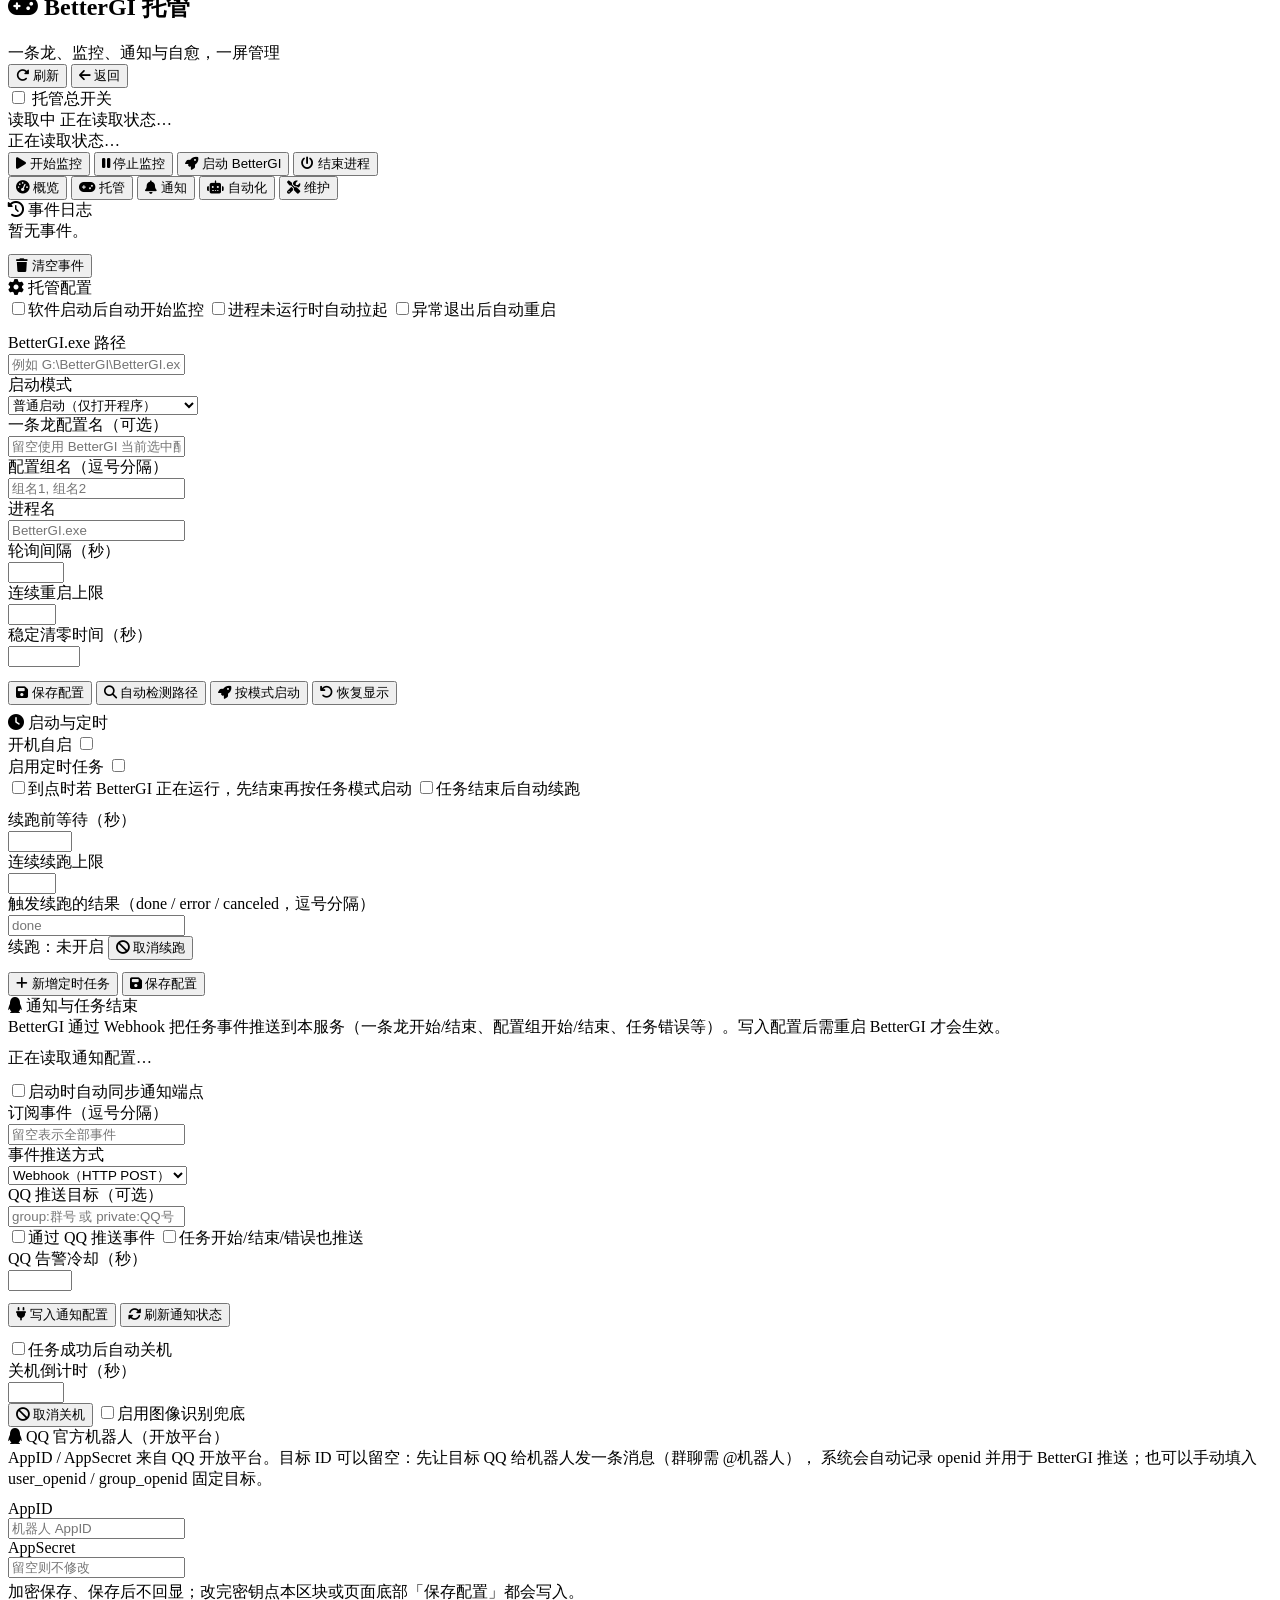
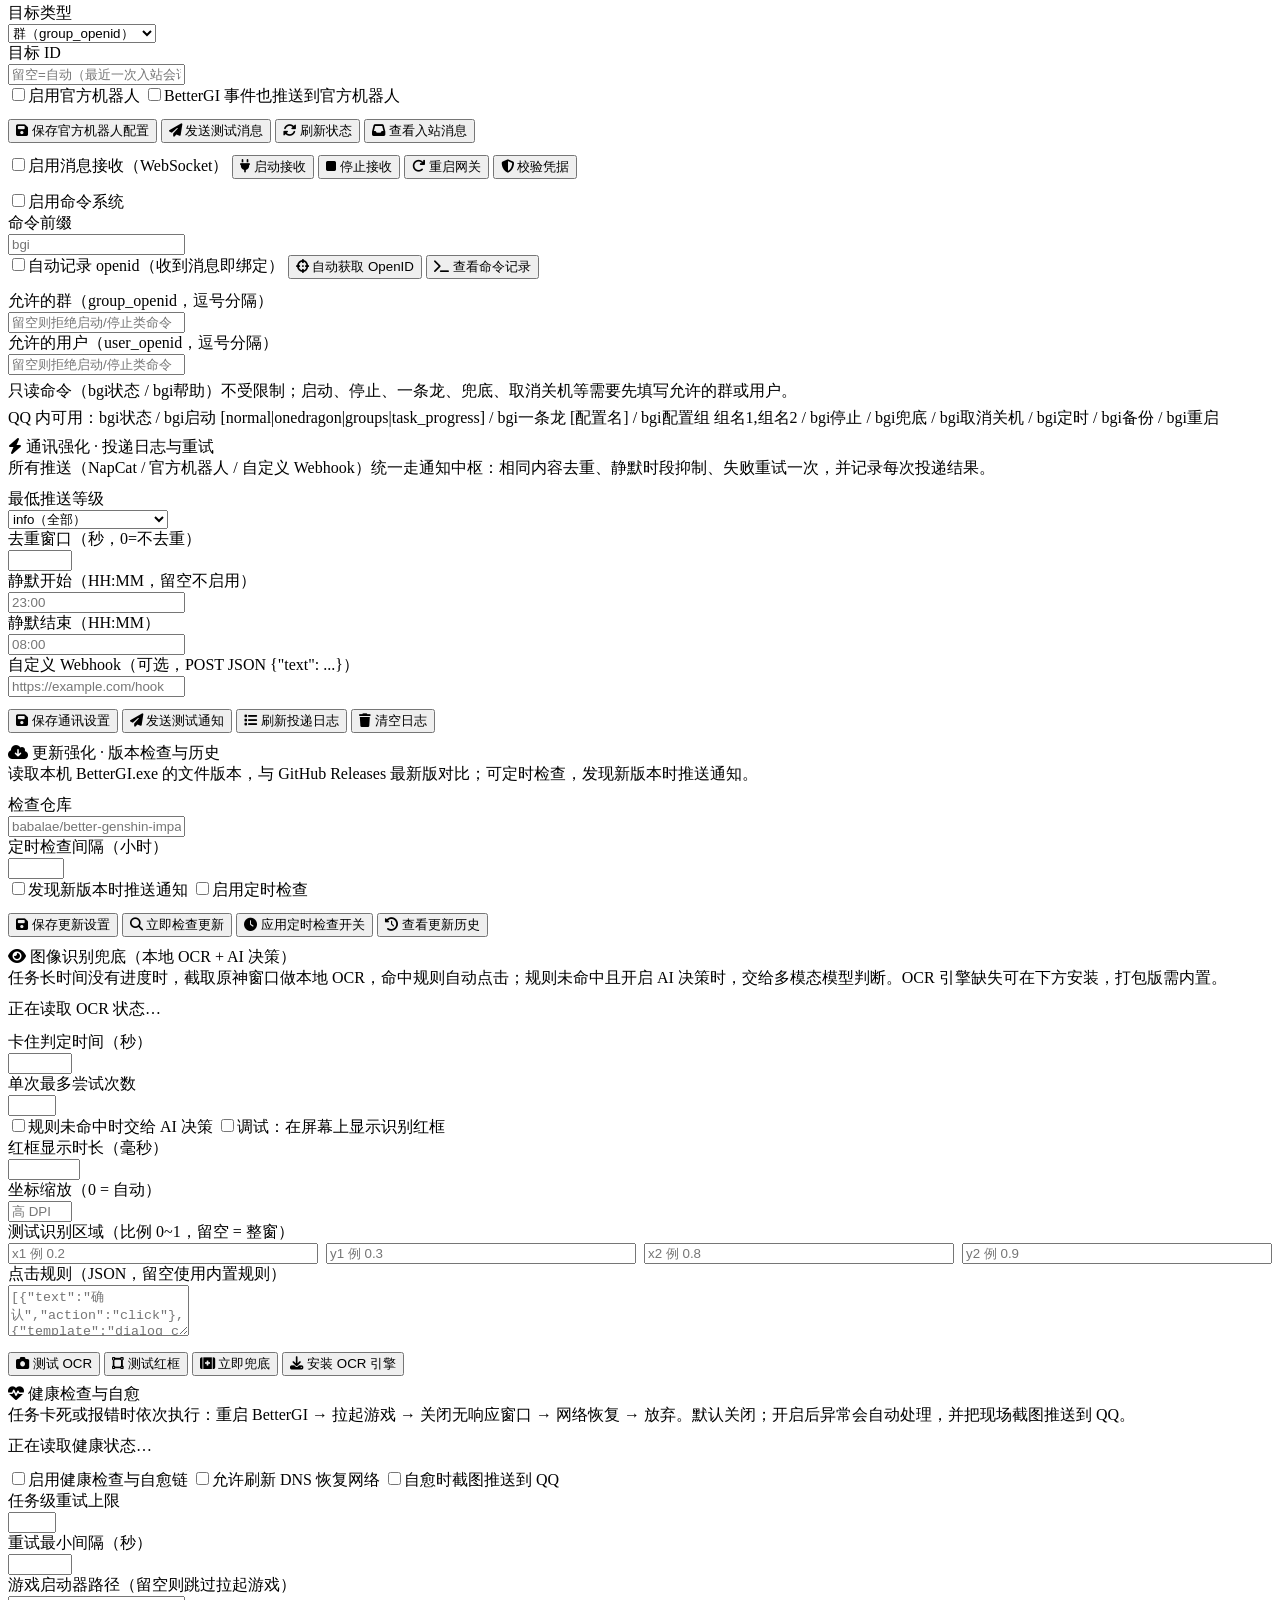
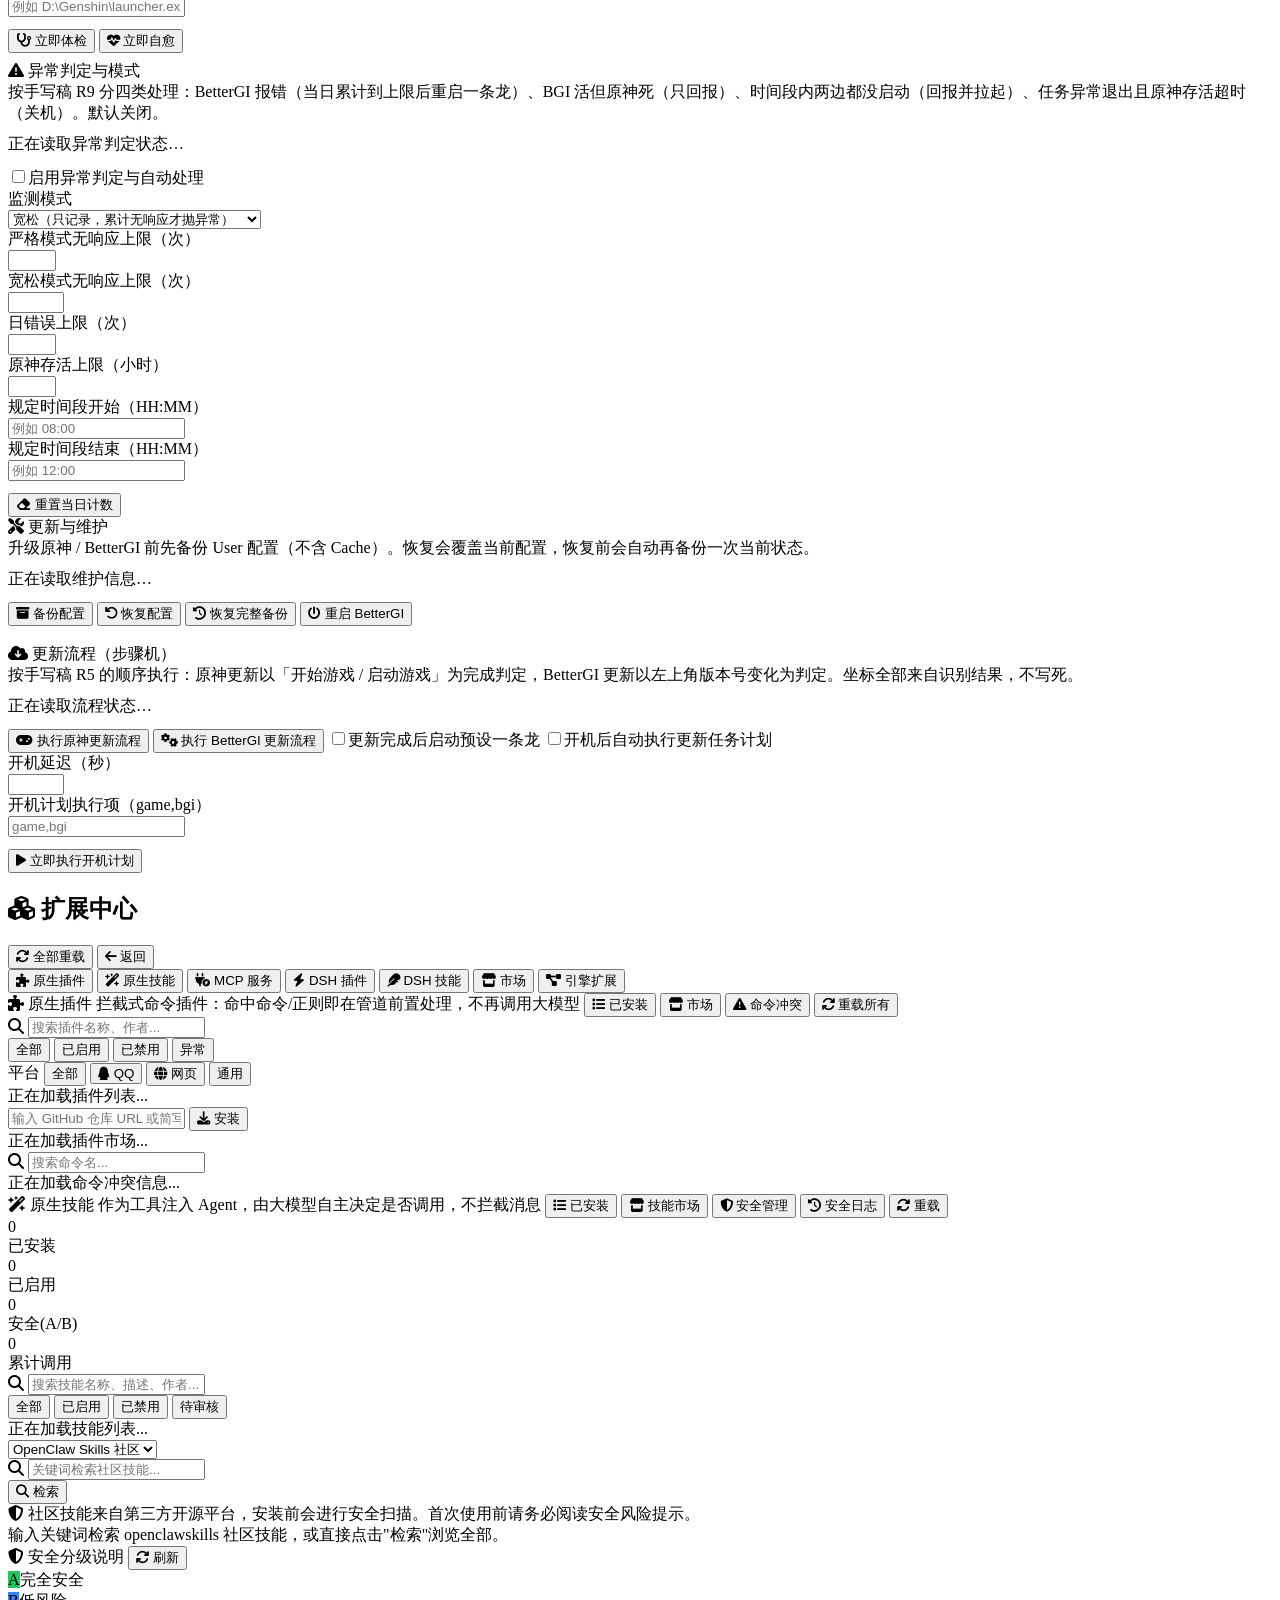
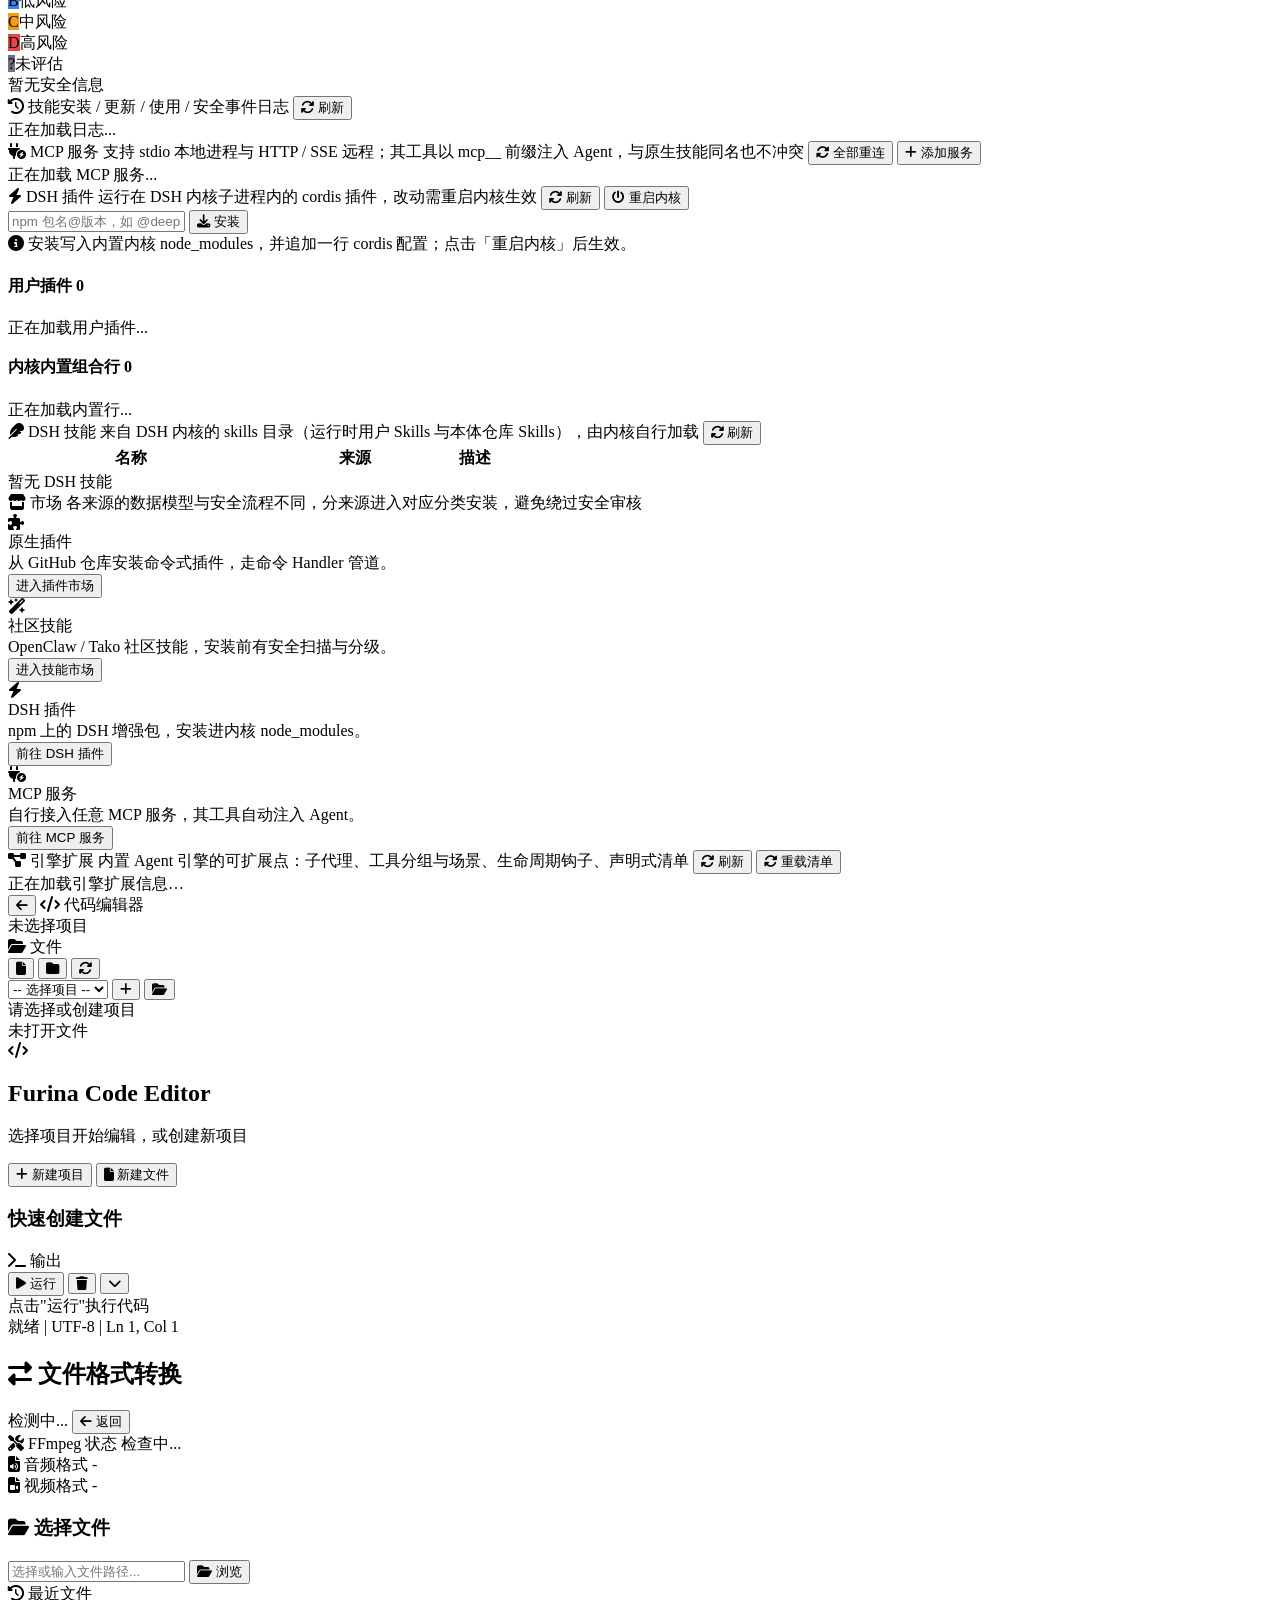
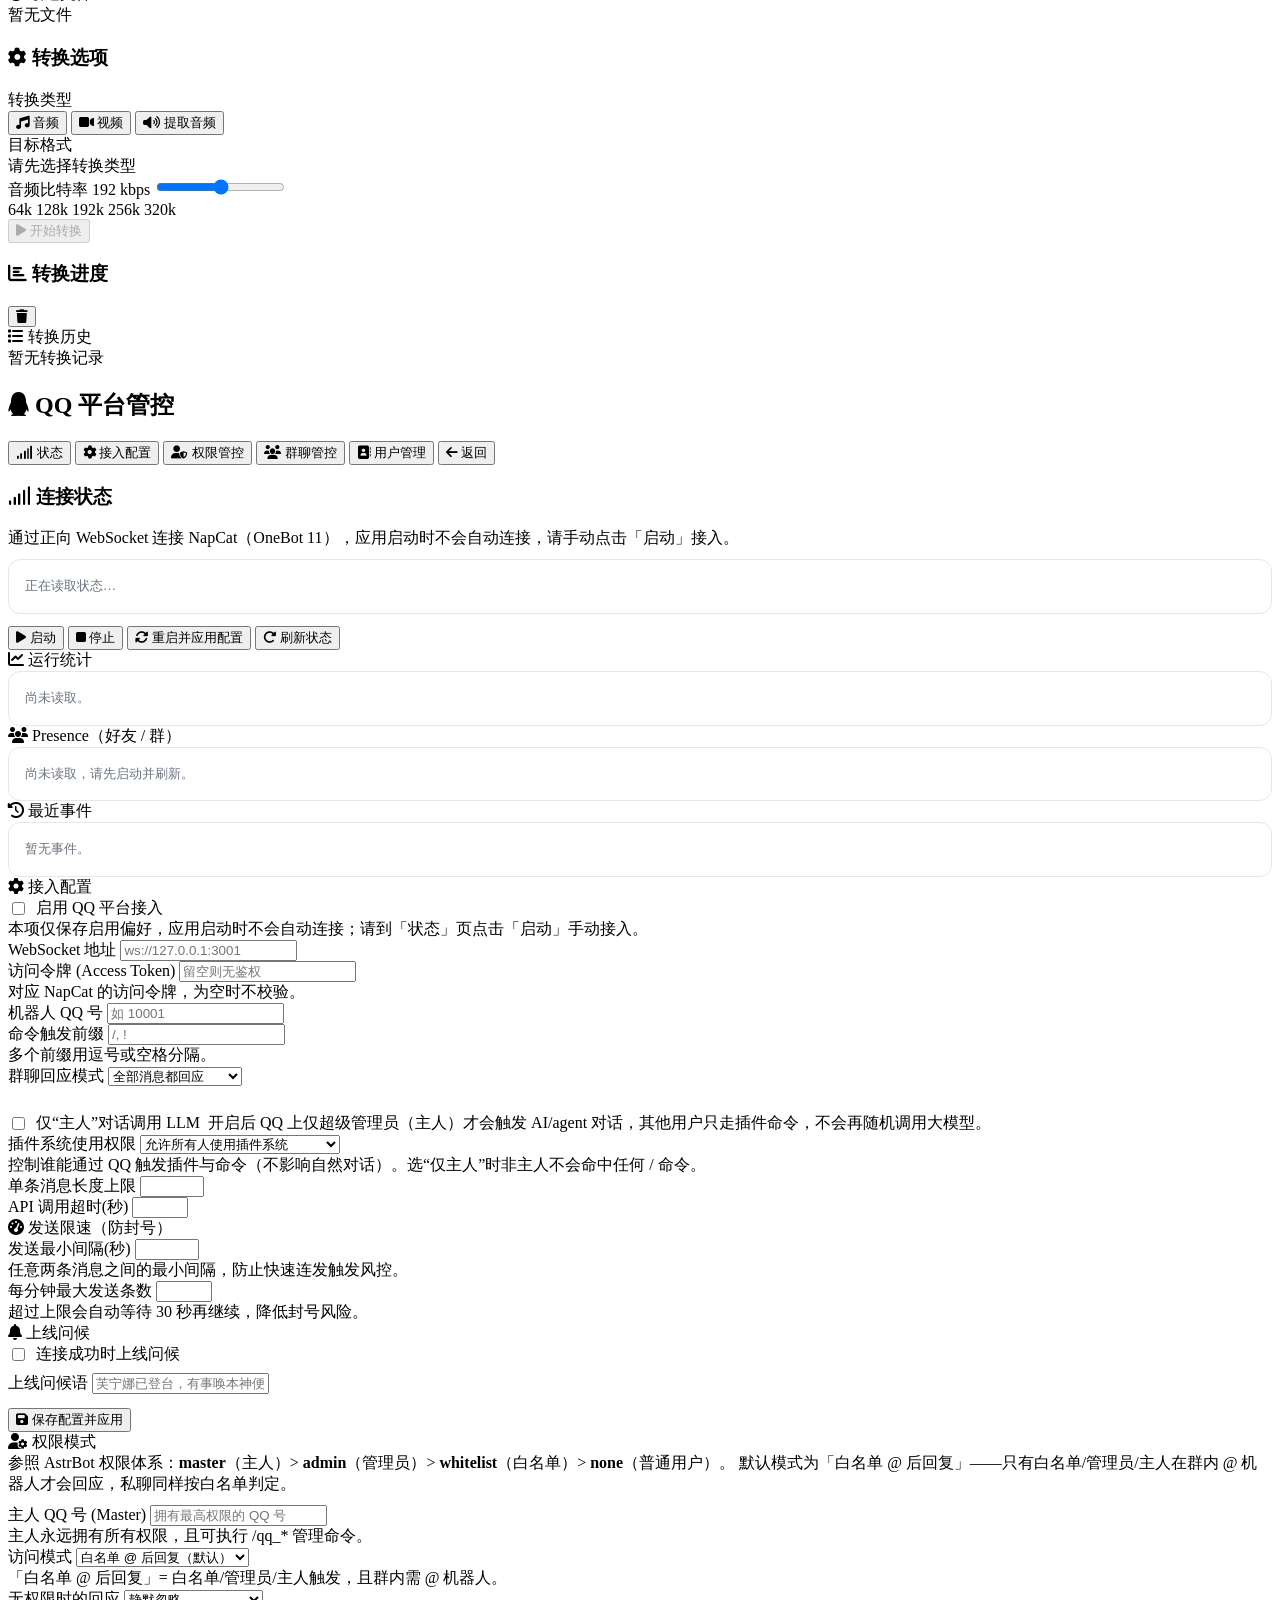
==== commit 8947ee81: "feat(bettergi): comms & update panel UI (also carries pending frontend tweaks)" ====
--- a/frontend/index.html
+++ b/frontend/index.html
@@ -4,7 +4,7 @@
     <meta charset="UTF-8">
     <meta name="viewport" content="width=device-width, initial-scale=1.0">
     <title>Furina Agent Web</title>
-    <link rel="stylesheet" href="/static/css/style.css?v=20261114kg6">
+    <link rel="stylesheet" href="/static/css/style.css?v=20261122bgiui4">
     <link rel="stylesheet" href="https://cdnjs.cloudflare.com/ajax/libs/font-awesome/6.4.0/css/all.min.css">
     <link rel="stylesheet" href="https://cdnjs.cloudflare.com/ajax/libs/highlight.js/11.9.0/styles/github-dark.min.css" id="hljs-theme">
     <script src="https://cdnjs.cloudflare.com/ajax/libs/highlight.js/11.9.0/highlight.min.js"></script>
@@ -2306,14 +2306,16 @@
                 </div>
 
 <div id="bettergi-view" class="view">
-                    <div class="view-header">
-                        <h2><i class="fas fa-gamepad"></i> BetterGI 托管</h2>
+                    <div class="view-header bgi-page-header">
+                        <div class="bgi-page-title">
+                            <h2><i class="fas fa-gamepad"></i> BetterGI 托管</h2>
+                            <div class="bgi-page-sub">一条龙、监控、通知与自愈，一屏管理</div>
+                        </div>
                         <div class="view-actions">
                             <button class="btn btn-sm" onclick="bgiLoadPage()"><i class="fas fa-redo-alt"></i> 刷新</button>
                             <button class="btn btn-sm" onclick="switchView('chat')"><i class="fas fa-arrow-left"></i> 返回</button>
                         </div>
                     </div>
-
                     <div class="bgi-elev-banner" id="bgi-elev-banner" style="display:none">
                         <i class="fas fa-shield-halved"></i>
                         <span class="bgi-elev-text">当前不是管理员权限：BetterGI 若以管理员运行，更新流程的点击会被系统拦截。</span>
@@ -2321,34 +2323,48 @@
                             <i class="fas fa-arrow-up-right-from-square"></i> 以管理员身份重启
                         </button>
                     </div>
-
-                    <div class="settings-section">
-                        <div class="bgi-master">
-                            <label class="bgi-switch bgi-switch-lg">
+                    <div class="bgi-hero">
+                        <div class="bgi-hero-head">
+                            <label class="bgi-switch">
                                 <input type="checkbox" id="bgi-enabled" onchange="bgiToggleMaster()">
                                 <span class="bgi-switch-track"><span class="bgi-switch-knob"></span></span>
                                 <span class="bgi-switch-text">托管总开关</span>
                             </label>
-                            <div id="bgi-master-state" class="bgi-master-state">正在读取状态…</div>
-                        </div>
-                    </div>
-
-                    <div class="settings-section">
-                        <div class="settings-section-title"><i class="fas fa-heartbeat"></i> 运行状态</div>
-                        <div class="form-tips" style="margin-bottom:10px;">
-                            进程监控、事件接收、图像识别兜底、定时任务与自动关机均已接入真实动作；总开关关闭时上述自动化不会执行。
-                        </div>
-                        <div id="bgi-status-card" style="border:1px solid #e5e7eb;border-radius:12px;padding:14px 16px;background:rgba(255,255,255,.02);line-height:1.9;">
-                            <div style="color:#6b7280;font-size:13px;">正在读取状态…</div>
-                        </div>
-                        <div class="settings-grid-2" style="margin-top:12px;">
+                            <div class="bgi-hero-title">
+                                <span id="bgi-head-pill" class="bgi-pill idle">读取中</span>
+                                <span id="bgi-master-state" class="bgi-master-state">正在读取状态…</span>
+                            </div>
+                        </div>
+                        <div class="bgi-status-card" id="bgi-status-card">
+                            <div class="bgi-skeleton">正在读取状态…</div>
+                        </div>
+                        <div class="bgi-quick-actions">
                             <button class="btn btn-primary" onclick="bgiMonitor(true)"><i class="fas fa-play"></i> 开始监控</button>
-                            <button class="btn btn-secondary" onclick="bgiMonitor(false)"><i class="fas fa-stop"></i> 停止监控</button>
+                            <button class="btn btn-secondary" onclick="bgiMonitor(false)"><i class="fas fa-pause"></i> 停止监控</button>
                             <button class="btn btn-secondary" onclick="bgiLaunch()"><i class="fas fa-rocket"></i> 启动 BetterGI</button>
                             <button class="btn btn-secondary" onclick="bgiKill()"><i class="fas fa-power-off"></i> 结束进程</button>
                         </div>
                     </div>
-
+                    <nav class="bgi-tabs" role="tablist">
+                        <button class="bgi-tab active" data-tab="overview" onclick="bgiTab('overview', this)"><i class="fas fa-gauge-high"></i> 概览</button>
+                        <button class="bgi-tab" data-tab="hosting" onclick="bgiTab('hosting', this)"><i class="fas fa-gamepad"></i> 托管</button>
+                        <button class="bgi-tab" data-tab="notify" onclick="bgiTab('notify', this)"><i class="fas fa-bell"></i> 通知</button>
+                        <button class="bgi-tab" data-tab="automation" onclick="bgiTab('automation', this)"><i class="fas fa-robot"></i> 自动化</button>
+                        <button class="bgi-tab" data-tab="maintain" onclick="bgiTab('maintain', this)"><i class="fas fa-tools"></i> 维护</button>
+                    </nav>
+                    <div class="bgi-panes">
+                    <div class="bgi-pane active" data-pane="overview">
+                    <div class="settings-section">
+                        <div class="settings-section-title"><i class="fas fa-history"></i> 事件日志</div>
+                        <div id="bgi-events" class="bgi-panel bgi-events-panel">
+                            <div class="bgi-skeleton">暂无事件。</div>
+                        </div>
+                        <div class="settings-grid-2" style="margin-top:12px;">
+                            <button class="btn btn-secondary" onclick="bgiClearEvents()"><i class="fas fa-trash"></i> 清空事件</button>
+                        </div>
+                    </div>
+                    </div>
+                    <div class="bgi-pane" data-pane="hosting">
                     <div class="settings-section">
                         <div class="settings-section-title"><i class="fas fa-cog"></i> 托管配置</div>
                         <div class="settings-grid-2">
@@ -2404,248 +2420,6 @@
                         <div id="bgi-detect-hint" class="form-tips" style="margin-top:8px;"></div>
                     </div>
 
-                    <div class="settings-section">
-                        <div class="settings-section-title"><i class="fab fa-qq"></i> 通知与任务结束</div>
-                        <div class="form-tips" style="margin-bottom:10px;">
-                            BetterGI 通过 Webhook 把任务事件推送到本服务（一条龙开始/结束、配置组开始/结束、任务错误等）。写入配置后需重启 BetterGI 才会生效。
-                        </div>
-                        <div id="bgi-notify-status" style="border:1px solid #e5e7eb;border-radius:12px;padding:14px 16px;background:rgba(255,255,255,.02);line-height:1.9;">
-                            <div style="color:#6b7280;font-size:13px;">正在读取通知配置…</div>
-                        </div>
-                        <div class="settings-grid-2" style="margin-top:12px;">
-                            <label class="bgi-switch"><input type="checkbox" id="bgi-auto-setup-notify"><span class="bgi-switch-track"><span class="bgi-switch-knob"></span></span><span class="bgi-switch-text">启动时自动同步通知端点</span></label>
-                            <div>
-                                <div class="toggle-label">订阅事件（逗号分隔）</div>
-                                <input type="text" id="bgi-webhook-events" class="input-lg" placeholder="留空表示全部事件">
-                            </div>
-                            <div>
-                                <div class="toggle-label">事件推送方式</div>
-                                <select id="bgi-notify-transport" class="input-lg">
-                                    <option value="webhook">Webhook（HTTP POST）</option>
-                                    <option value="websocket">WebSocket（实时推送）</option>
-                                </select>
-                            </div>
-                            <div>
-                                <div class="toggle-label">QQ 推送目标（可选）</div>
-                                <input type="text" id="bgi-notify-target" class="input-lg" placeholder="group:群号 或 private:QQ号">
-                            </div>
-                            <label class="bgi-switch"><input type="checkbox" id="bgi-notify-qq"><span class="bgi-switch-track"><span class="bgi-switch-knob"></span></span><span class="bgi-switch-text">通过 QQ 推送事件</span></label>
-                            <label class="bgi-switch"><input type="checkbox" id="bgi-notify-task-events"><span class="bgi-switch-track"><span class="bgi-switch-knob"></span></span><span class="bgi-switch-text">任务开始/结束/错误也推送</span></label>
-                            <div>
-                                <div class="toggle-label">QQ 告警冷却（秒）</div>
-                                <input type="number" id="bgi-notify-cooldown" class="input-lg" min="30" max="3600">
-                            </div>
-                        </div>
-                        <div class="settings-grid-2" style="margin-top:12px;">
-                            <button class="btn btn-primary" onclick="bgiSetupNotify()"><i class="fas fa-plug"></i> 写入通知配置</button>
-                            <button class="btn btn-secondary" onclick="bgiRefreshNotify()"><i class="fas fa-sync-alt"></i> 刷新通知状态</button>
-                        </div>
-                        <div class="settings-grid-2" style="margin-top:12px;">
-                            <label class="bgi-switch"><input type="checkbox" id="bgi-auto-shutdown"><span class="bgi-switch-track"><span class="bgi-switch-knob"></span></span><span class="bgi-switch-text">任务成功后自动关机</span></label>
-                            <div>
-                                <div class="toggle-label">关机倒计时（秒）</div>
-                                <input type="number" id="bgi-shutdown-delay" class="input-lg" min="0" max="600">
-                            </div>
-                            <button class="btn btn-secondary" onclick="bgiCancelShutdown()"><i class="fas fa-ban"></i> 取消关机</button>
-                            <label class="bgi-switch"><input type="checkbox" id="bgi-image-fallback"><span class="bgi-switch-track"><span class="bgi-switch-knob"></span></span><span class="bgi-switch-text">启用图像识别兜底</span></label>
-                        </div>
-
-                        <div class="settings-section-title" style="margin-top:18px;"><i class="fab fa-qq"></i> QQ 官方机器人（开放平台）</div>
-                        <div class="form-tips" style="margin-bottom:10px;">
-                            AppID / AppSecret 来自 QQ 开放平台；群与 C2C 的主动消息通常需要 msg_id，频道可直接发送。
-                        </div>
-                        <div class="settings-grid-2">
-                            <div>
-                                <div class="toggle-label">AppID</div>
-                                <input type="text" id="bgi-qo-appid" class="input-lg" placeholder="机器人 AppID">
-                            </div>
-                            <div>
-                                <div class="toggle-label">AppSecret</div>
-                                <input type="password" id="bgi-qo-secret" class="input-lg" placeholder="留空则不修改" autocomplete="off">
-                            </div>
-                            <div>
-                                <div class="toggle-label">目标类型</div>
-                                <select id="bgi-qo-target-type" class="input-lg">
-                                    <option value="group">群（group_openid）</option>
-                                    <option value="user">用户（user_openid）</option>
-                                    <option value="channel">频道（channel_id）</option>
-                                </select>
-                            </div>
-                            <div>
-                                <div class="toggle-label">目标 ID</div>
-                                <input type="text" id="bgi-qo-target-id" class="input-lg" placeholder="群 openid / 用户 openid / 频道 id">
-                            </div>
-                            <label class="bgi-switch"><input type="checkbox" id="bgi-qo-enabled"><span class="bgi-switch-track"><span class="bgi-switch-knob"></span></span><span class="bgi-switch-text">启用官方机器人</span></label>
-                            <label class="bgi-switch"><input type="checkbox" id="bgi-notify-official"><span class="bgi-switch-track"><span class="bgi-switch-knob"></span></span><span class="bgi-switch-text">BetterGI 事件也推送到官方机器人</span></label>
-                        </div>
-                        <div class="settings-grid-2" style="margin-top:12px;">
-                            <button class="btn btn-primary" onclick="bgiSaveOfficial()"><i class="fas fa-save"></i> 保存官方机器人配置</button>
-                            <button class="btn btn-secondary" onclick="bgiTestOfficial()"><i class="fas fa-paper-plane"></i> 发送测试消息</button>
-                            <button class="btn btn-secondary" onclick="bgiLoadOfficial()"><i class="fas fa-sync-alt"></i> 刷新状态</button>
-                            <button class="btn btn-secondary" onclick="bgiLoadOfficialMessages()"><i class="fas fa-inbox"></i> 查看入站消息</button>
-                        </div>
-                        <div class="settings-grid-2" style="margin-top:12px;">
-                            <label class="bgi-switch"><input type="checkbox" id="bgi-qo-ws-enabled"><span class="bgi-switch-track"><span class="bgi-switch-knob"></span></span><span class="bgi-switch-text">启用消息接收（WebSocket）</span></label>
-                            <button class="btn btn-secondary" onclick="bgiToggleWs(true)"><i class="fas fa-plug"></i> 启动接收</button>
-                            <button class="btn btn-secondary" onclick="bgiToggleWs(false)"><i class="fas fa-stop"></i> 停止接收</button>
-                            <button class="btn btn-secondary" onclick="bgiRestartGateway()"><i class="fas fa-redo"></i> 重启网关</button>
-                            <button class="btn btn-secondary" onclick="bgiValidateOfficial()"><i class="fas fa-shield-alt"></i> 校验凭据</button>
-                        </div>
-                        <div class="settings-grid-2" style="margin-top:12px;">
-                            <label class="bgi-switch"><input type="checkbox" id="bgi-qo-command-enabled"><span class="bgi-switch-track"><span class="bgi-switch-knob"></span></span><span class="bgi-switch-text">启用命令系统</span></label>
-                            <div>
-                                <div class="toggle-label">命令前缀</div>
-                                <input type="text" id="bgi-qo-command-prefix" class="input-lg" placeholder="bgi">
-                            </div>
-                            <button class="btn btn-secondary" onclick="bgiLoadOfficialCommands()"><i class="fas fa-terminal"></i> 查看命令记录</button>
-                        </div>
-                        <div class="settings-grid-2" style="margin-top:12px;">
-                            <div>
-                                <div class="toggle-label">允许的群（group_openid，逗号分隔）</div>
-                                <input type="text" id="bgi-qo-allowed-groups" class="input-lg" placeholder="留空则拒绝启动/停止类命令">
-                            </div>
-                            <div>
-                                <div class="toggle-label">允许的用户（user_openid，逗号分隔）</div>
-                                <input type="text" id="bgi-qo-allowed-users" class="input-lg" placeholder="留空则拒绝启动/停止类命令">
-                            </div>
-                        </div>
-                        <div class="form-tips" style="margin-top:6px;">
-                            只读命令（bgi状态 / bgi帮助）不受限制；启动、停止、一条龙、兜底、取消关机等需要先填写允许的群或用户。
-                        </div>
-                        <div class="form-tips" style="margin-top:6px;">
-                            QQ 内可用：bgi状态 / bgi启动 [normal|onedragon|groups|task_progress] / bgi一条龙 [配置名] / bgi配置组 组名1,组名2 / bgi停止 / bgi兜底 / bgi取消关机 / bgi定时 / bgi备份 / bgi重启
-                        </div>
-                        <div id="bgi-official-status" class="form-tips" style="margin-top:8px;"></div>
-                        <div id="bgi-qo-messages" class="form-tips" style="margin-top:4px;"></div>
-
-                        <div class="settings-section-title" style="margin-top:18px;"><i class="fas fa-eye"></i> 图像识别兜底（本地 OCR + AI 决策）</div>
-                        <div class="form-tips" style="margin-bottom:10px;">
-                            任务长时间没有进度时，截取原神窗口做本地 OCR，命中规则自动点击；规则未命中且开启 AI 决策时，交给多模态模型判断。OCR 引擎缺失可在下方安装，打包版需内置。
-                        </div>
-                        <div id="bgi-vision-status" style="border:1px solid #e5e7eb;border-radius:12px;padding:14px 16px;background:rgba(255,255,255,.02);line-height:1.9;">
-                            <div style="color:#6b7280;font-size:13px;">正在读取 OCR 状态…</div>
-                        </div>
-                        <div class="settings-grid-2" style="margin-top:12px;">
-                            <div>
-                                <div class="toggle-label">卡住判定时间（秒）</div>
-                                <input type="number" id="bgi-vision-stall" class="input-lg" min="60" max="3600">
-                            </div>
-                            <div>
-                                <div class="toggle-label">单次最多尝试次数</div>
-                                <input type="number" id="bgi-vision-attempts" class="input-lg" min="1" max="10">
-                            </div>
-                            <label class="bgi-switch"><input type="checkbox" id="bgi-vision-ai"><span class="bgi-switch-track"><span class="bgi-switch-knob"></span></span><span class="bgi-switch-text">规则未命中时交给 AI 决策</span></label>
-                            <label class="bgi-switch"><input type="checkbox" id="bgi-overlay-enabled"><span class="bgi-switch-track"><span class="bgi-switch-knob"></span></span><span class="bgi-switch-text">调试：在屏幕上显示识别红框</span></label>
-                            <div>
-                                <div class="toggle-label">红框显示时长（毫秒）</div>
-                                <input type="number" id="bgi-overlay-duration" class="input-lg" min="500" max="10000">
-                            </div>
-                            <div>
-                                <div class="toggle-label">坐标缩放（0 = 自动）</div>
-                                <input type="number" id="bgi-overlay-scale" class="input-lg" min="0" max="3" step="0.05" placeholder="高 DPI 偏移时可填 1.25">
-                            </div>
-                            <div style="grid-column: 1 / -1;">
-                                <div class="toggle-label">测试识别区域（比例 0~1，留空 = 整窗）</div>
-                                <div style="display:grid;grid-template-columns:repeat(4,1fr);gap:8px;">
-                                    <input type="number" id="bgi-region-x1" class="input-lg" min="0" max="1" step="0.01" placeholder="x1 例 0.2">
-                                    <input type="number" id="bgi-region-y1" class="input-lg" min="0" max="1" step="0.01" placeholder="y1 例 0.3">
-                                    <input type="number" id="bgi-region-x2" class="input-lg" min="0" max="1" step="0.01" placeholder="x2 例 0.8">
-                                    <input type="number" id="bgi-region-y2" class="input-lg" min="0" max="1" step="0.01" placeholder="y2 例 0.9">
-                                </div>
-                            </div>
-                            <div style="grid-column: 1 / -1;">
-                                <div class="toggle-label">点击规则（JSON，留空使用内置规则）</div>
-                                <textarea id="bgi-vision-rules" class="input-lg" rows="3" placeholder='[{"text":"确认","action":"click"},{"template":"dialog_confirm","action":"click","region":[0.2,0.3,0.8,0.9],"threshold":0.85}]'></textarea>
-                            </div>
-                        </div>
-                        <div class="settings-grid-2" style="margin-top:12px;">
-                            <button class="btn btn-secondary" onclick="bgiVisionTest()"><i class="fas fa-camera"></i> 测试 OCR</button>
-                            <button class="btn btn-secondary" onclick="bgiOverlayPreview()"><i class="fas fa-vector-square"></i> 测试红框</button>
-                            <button class="btn btn-primary" onclick="bgiVisionRecover()"><i class="fas fa-first-aid"></i> 立即兜底</button>
-                            <button class="btn btn-secondary" onclick="bgiVisionEnsure()"><i class="fas fa-download"></i> 安装 OCR 引擎</button>
-                        </div>
-                        <div id="bgi-vision-result" class="form-tips" style="margin-top:8px;"></div>
-                    </div>
-
-                    <div class="settings-section">
-                        <div class="settings-section-title"><i class="fas fa-heartbeat"></i> 健康检查与自愈</div>
-                        <div class="form-tips" style="margin-bottom:10px;">
-                            任务卡死或报错时依次执行：重启 BetterGI → 拉起游戏 → 关闭无响应窗口 → 网络恢复 → 放弃。默认关闭；开启后异常会自动处理，并把现场截图推送到 QQ。
-                        </div>
-                        <div id="bgi-health-status" style="border:1px solid #e5e7eb;border-radius:12px;padding:14px 16px;background:rgba(255,255,255,.02);line-height:1.9;">
-                            <div style="color:#6b7280;font-size:13px;">正在读取健康状态…</div>
-                        </div>
-                        <div class="settings-grid-2" style="margin-top:12px;">
-                            <label class="bgi-switch"><input type="checkbox" id="bgi-health-enabled"><span class="bgi-switch-track"><span class="bgi-switch-knob"></span></span><span class="bgi-switch-text">启用健康检查与自愈链</span></label>
-                            <label class="bgi-switch"><input type="checkbox" id="bgi-network-recover"><span class="bgi-switch-track"><span class="bgi-switch-knob"></span></span><span class="bgi-switch-text">允许刷新 DNS 恢复网络</span></label>
-                            <label class="bgi-switch"><input type="checkbox" id="bgi-notify-screenshot"><span class="bgi-switch-track"><span class="bgi-switch-knob"></span></span><span class="bgi-switch-text">自愈时截图推送到 QQ</span></label>
-                            <div>
-                                <div class="toggle-label">任务级重试上限</div>
-                                <input type="number" id="bgi-retry-max" class="input-lg" min="1" max="10">
-                            </div>
-                            <div>
-                                <div class="toggle-label">重试最小间隔（秒）</div>
-                                <input type="number" id="bgi-retry-interval" class="input-lg" min="10" max="3600">
-                            </div>
-                            <div>
-                                <div class="toggle-label">游戏启动器路径（留空则跳过拉起游戏）</div>
-                                <input type="text" id="bgi-game-launcher" class="input-lg" placeholder="例如 D:\Genshin\launcher.exe">
-                            </div>
-                        </div>
-                        <div class="settings-grid-2" style="margin-top:12px;">
-                            <button class="btn btn-secondary" onclick="bgiHealthCheck()"><i class="fas fa-stethoscope"></i> 立即体检</button>
-                            <button class="btn btn-primary" onclick="bgiHealthRecover()"><i class="fas fa-heartbeat"></i> 立即自愈</button>
-                        </div>
-                        <div id="bgi-health-result" class="form-tips" style="margin-top:8px;"></div>
-                    </div>
-
-                    <div class="settings-section">
-                        <div class="settings-section-title"><i class="fas fa-exclamation-triangle"></i> 异常判定与模式</div>
-                        <div class="form-tips" style="margin-bottom:10px;">
-                            按手写稿 R9 分四类处理：BetterGI 报错（当日累计到上限后重启一条龙）、BGI 活但原神死（只回报）、时间段内两边都没启动（回报并拉起）、任务异常退出且原神存活超时（关机）。默认关闭。
-                        </div>
-                        <div id="bgi-errors-status" style="border:1px solid #e5e7eb;border-radius:12px;padding:14px 16px;background:rgba(255,255,255,.02);line-height:1.9;">
-                            <div style="color:#6b7280;font-size:13px;">正在读取异常判定状态…</div>
-                        </div>
-                        <div class="settings-grid-2" style="margin-top:12px;">
-                            <label class="bgi-switch"><input type="checkbox" id="bgi-error-guard"><span class="bgi-switch-track"><span class="bgi-switch-knob"></span></span><span class="bgi-switch-text">启用异常判定与自动处理</span></label>
-                            <div>
-                                <div class="toggle-label">监测模式</div>
-                                <select id="bgi-monitor-mode" class="input-lg">
-                                    <option value="loose">宽松（只记录，累计无响应才抛异常）</option>
-                                    <option value="strict">严格（报错即回报，轮询收紧到 15 秒）</option>
-                                </select>
-                            </div>
-                            <div>
-                                <div class="toggle-label">严格模式无响应上限（次）</div>
-                                <input type="number" id="bgi-strict-miss" class="input-lg" min="1" max="10">
-                            </div>
-                            <div>
-                                <div class="toggle-label">宽松模式无响应上限（次）</div>
-                                <input type="number" id="bgi-loose-miss" class="input-lg" min="1" max="200">
-                            </div>
-                            <div>
-                                <div class="toggle-label">日错误上限（次）</div>
-                                <input type="number" id="bgi-daily-error-limit" class="input-lg" min="1" max="20">
-                            </div>
-                            <div>
-                                <div class="toggle-label">原神存活上限（小时）</div>
-                                <input type="number" id="bgi-game-alive-hours" class="input-lg" min="1" max="72">
-                            </div>
-                            <div>
-                                <div class="toggle-label">规定时间段开始（HH:MM）</div>
-                                <input type="text" id="bgi-active-start" class="input-lg" placeholder="例如 08:00">
-                            </div>
-                            <div>
-                                <div class="toggle-label">规定时间段结束（HH:MM）</div>
-                                <input type="text" id="bgi-active-end" class="input-lg" placeholder="例如 12:00">
-                            </div>
-                        </div>
-                        <div class="settings-grid-2" style="margin-top:12px;">
-                            <button class="btn btn-secondary" onclick="bgiResetErrorCounters()"><i class="fas fa-eraser"></i> 重置当日计数</button>
-                            <div id="bgi-errors-result" class="form-tips"></div>
-                        </div>
-                    </div>
 
                     <div class="settings-section">
                         <div class="settings-section-title"><i class="fas fa-clock"></i> 启动与定时</div>
@@ -2694,13 +2468,340 @@
                         </div>
                     </div>
 
+                    </div>
+                    <div class="bgi-pane" data-pane="notify">
+                    <div class="settings-section">
+                        <div class="settings-section-title"><i class="fab fa-qq"></i> 通知与任务结束</div>
+                        <div class="form-tips" style="margin-bottom:10px;">
+                            BetterGI 通过 Webhook 把任务事件推送到本服务（一条龙开始/结束、配置组开始/结束、任务错误等）。写入配置后需重启 BetterGI 才会生效。
+                        </div>
+                        <div id="bgi-notify-status" class="bgi-panel">
+                            <div class="bgi-skeleton">正在读取通知配置…</div>
+                        </div>
+                        <div class="settings-grid-2" style="margin-top:12px;">
+                            <label class="bgi-switch"><input type="checkbox" id="bgi-auto-setup-notify"><span class="bgi-switch-track"><span class="bgi-switch-knob"></span></span><span class="bgi-switch-text">启动时自动同步通知端点</span></label>
+                            <div>
+                                <div class="toggle-label">订阅事件（逗号分隔）</div>
+                                <input type="text" id="bgi-webhook-events" class="input-lg" placeholder="留空表示全部事件">
+                            </div>
+                            <div>
+                                <div class="toggle-label">事件推送方式</div>
+                                <select id="bgi-notify-transport" class="input-lg">
+                                    <option value="webhook">Webhook（HTTP POST）</option>
+                                    <option value="websocket">WebSocket（实时推送）</option>
+                                </select>
+                            </div>
+                            <div>
+                                <div class="toggle-label">QQ 推送目标（可选）</div>
+                                <input type="text" id="bgi-notify-target" class="input-lg" placeholder="group:群号 或 private:QQ号">
+                            </div>
+                            <label class="bgi-switch"><input type="checkbox" id="bgi-notify-qq"><span class="bgi-switch-track"><span class="bgi-switch-knob"></span></span><span class="bgi-switch-text">通过 QQ 推送事件</span></label>
+                            <label class="bgi-switch"><input type="checkbox" id="bgi-notify-task-events"><span class="bgi-switch-track"><span class="bgi-switch-knob"></span></span><span class="bgi-switch-text">任务开始/结束/错误也推送</span></label>
+                            <div>
+                                <div class="toggle-label">QQ 告警冷却（秒）</div>
+                                <input type="number" id="bgi-notify-cooldown" class="input-lg" min="30" max="3600">
+                            </div>
+                        </div>
+                        <div class="settings-grid-2" style="margin-top:12px;">
+                            <button class="btn btn-primary" onclick="bgiSetupNotify()"><i class="fas fa-plug"></i> 写入通知配置</button>
+                            <button class="btn btn-secondary" onclick="bgiRefreshNotify()"><i class="fas fa-sync-alt"></i> 刷新通知状态</button>
+                        </div>
+                        <div class="settings-grid-2" style="margin-top:12px;">
+                            <label class="bgi-switch"><input type="checkbox" id="bgi-auto-shutdown"><span class="bgi-switch-track"><span class="bgi-switch-knob"></span></span><span class="bgi-switch-text">任务成功后自动关机</span></label>
+                            <div>
+                                <div class="toggle-label">关机倒计时（秒）</div>
+                                <input type="number" id="bgi-shutdown-delay" class="input-lg" min="0" max="600">
+                            </div>
+                            <button class="btn btn-secondary" onclick="bgiCancelShutdown()"><i class="fas fa-ban"></i> 取消关机</button>
+                            <label class="bgi-switch"><input type="checkbox" id="bgi-image-fallback"><span class="bgi-switch-track"><span class="bgi-switch-knob"></span></span><span class="bgi-switch-text">启用图像识别兜底</span></label>
+                        </div>
+
+                                            </div>
+
+                    <div class="settings-section">
+<div class="settings-section-title"><i class="fab fa-qq"></i> QQ 官方机器人（开放平台）</div>
+                        <div class="form-tips" style="margin-bottom:10px;">
+                            AppID / AppSecret 来自 QQ 开放平台。目标 ID 可以留空：先让目标 QQ 给机器人发一条消息（群聊需 @机器人），
+                            系统会自动记录 openid 并用于 BetterGI 推送；也可以手动填入 user_openid / group_openid 固定目标。
+                        </div>
+                        <div class="settings-grid-2">
+                            <div>
+                                <div class="toggle-label">AppID</div>
+                                <input type="text" id="bgi-qo-appid" class="input-lg" placeholder="机器人 AppID">
+                            </div>
+                            <div>
+                                <div class="toggle-label">AppSecret</div>
+                                <input type="password" id="bgi-qo-secret" class="input-lg" placeholder="留空则不修改" autocomplete="off">
+                                <div class="form-tips" style="margin-top:4px;">加密保存、保存后不回显；改完密钥点本区块或页面底部「保存配置」都会写入。</div>
+                            </div>
+                            <div>
+                                <div class="toggle-label">目标类型</div>
+                                <select id="bgi-qo-target-type" class="input-lg">
+                                    <option value="group">群（group_openid）</option>
+                                    <option value="user">用户（user_openid）</option>
+                                    <option value="channel">频道（channel_id）</option>
+                                </select>
+                            </div>
+                            <div>
+                                <div class="toggle-label">目标 ID</div>
+                                <input type="text" id="bgi-qo-target-id" class="input-lg" placeholder="留空=自动（最近一次入站会话），或填 user_openid / group_openid">
+                            </div>
+                            <label class="bgi-switch"><input type="checkbox" id="bgi-qo-enabled"><span class="bgi-switch-track"><span class="bgi-switch-knob"></span></span><span class="bgi-switch-text">启用官方机器人</span></label>
+                            <label class="bgi-switch"><input type="checkbox" id="bgi-notify-official"><span class="bgi-switch-track"><span class="bgi-switch-knob"></span></span><span class="bgi-switch-text">BetterGI 事件也推送到官方机器人</span></label>
+                        </div>
+                        <div class="settings-grid-2" style="margin-top:12px;">
+                            <button class="btn btn-primary" onclick="bgiSaveOfficial()"><i class="fas fa-save"></i> 保存官方机器人配置</button>
+                            <button class="btn btn-secondary" onclick="bgiTestOfficial()"><i class="fas fa-paper-plane"></i> 发送测试消息</button>
+                            <button class="btn btn-secondary" onclick="bgiLoadOfficial()"><i class="fas fa-sync-alt"></i> 刷新状态</button>
+                            <button class="btn btn-secondary" onclick="bgiLoadOfficialMessages()"><i class="fas fa-inbox"></i> 查看入站消息</button>
+                        </div>
+                        <div class="settings-grid-2" style="margin-top:12px;">
+                            <label class="bgi-switch"><input type="checkbox" id="bgi-qo-ws-enabled"><span class="bgi-switch-track"><span class="bgi-switch-knob"></span></span><span class="bgi-switch-text">启用消息接收（WebSocket）</span></label>
+                            <button class="btn btn-secondary" onclick="bgiToggleWs(true)"><i class="fas fa-plug"></i> 启动接收</button>
+                            <button class="btn btn-secondary" onclick="bgiToggleWs(false)"><i class="fas fa-stop"></i> 停止接收</button>
+                            <button class="btn btn-secondary" onclick="bgiRestartGateway()"><i class="fas fa-redo"></i> 重启网关</button>
+                            <button class="btn btn-secondary" onclick="bgiValidateOfficial()"><i class="fas fa-shield-alt"></i> 校验凭据</button>
+                        </div>
+                        <div class="settings-grid-2" style="margin-top:12px;">
+                            <label class="bgi-switch"><input type="checkbox" id="bgi-qo-command-enabled"><span class="bgi-switch-track"><span class="bgi-switch-knob"></span></span><span class="bgi-switch-text">启用命令系统</span></label>
+                            <div>
+                                <div class="toggle-label">命令前缀</div>
+                                <input type="text" id="bgi-qo-command-prefix" class="input-lg" placeholder="bgi">
+                            </div>
+                            <label class="bgi-switch"><input type="checkbox" id="bgi-qo-auto-bind"><span class="bgi-switch-track"><span class="bgi-switch-knob"></span></span><span class="bgi-switch-text">自动记录 openid（收到消息即绑定）</span></label>
+                            <button class="btn btn-secondary" onclick="bgiAutoTarget()"><i class="fas fa-crosshairs"></i> 自动获取 OpenID</button>
+                            <button class="btn btn-secondary" onclick="bgiLoadOfficialCommands()"><i class="fas fa-terminal"></i> 查看命令记录</button>
+                        </div>
+                        <div class="settings-grid-2" style="margin-top:12px;">
+                            <div>
+                                <div class="toggle-label">允许的群（group_openid，逗号分隔）</div>
+                                <input type="text" id="bgi-qo-allowed-groups" class="input-lg" placeholder="留空则拒绝启动/停止类命令">
+                            </div>
+                            <div>
+                                <div class="toggle-label">允许的用户（user_openid，逗号分隔）</div>
+                                <input type="text" id="bgi-qo-allowed-users" class="input-lg" placeholder="留空则拒绝启动/停止类命令">
+                            </div>
+                        </div>
+                        <div class="form-tips" style="margin-top:6px;">
+                            只读命令（bgi状态 / bgi帮助）不受限制；启动、停止、一条龙、兜底、取消关机等需要先填写允许的群或用户。
+                        </div>
+                        <div class="form-tips" style="margin-top:6px;">
+                            QQ 内可用：bgi状态 / bgi启动 [normal|onedragon|groups|task_progress] / bgi一条龙 [配置名] / bgi配置组 组名1,组名2 / bgi停止 / bgi兜底 / bgi取消关机 / bgi定时 / bgi备份 / bgi重启
+                        </div>
+                        <div id="bgi-official-status" class="form-tips" style="margin-top:8px;"></div>
+                        <div id="bgi-qo-messages" class="form-tips" style="margin-top:4px;"></div>
+
+                                            </div>
+
+                    <div class="settings-section">
+                        <div class="settings-section-title"><i class="fas fa-bolt"></i> 通讯强化 · 投递日志与重试</div>
+                        <div class="form-tips" style="margin-bottom:10px;">
+                            所有推送（NapCat / 官方机器人 / 自定义 Webhook）统一走通知中枢：相同内容去重、静默时段抑制、失败重试一次，并记录每次投递结果。
+                        </div>
+                        <div class="settings-grid-2">
+                            <div>
+                                <div class="toggle-label">最低推送等级</div>
+                                <select id="bgi-notify-level" class="input-lg">
+                                    <option value="info">info（全部）</option>
+                                    <option value="warning">warning（告警及以上）</option>
+                                    <option value="error">error（仅错误）</option>
+                                </select>
+                            </div>
+                            <div>
+                                <div class="toggle-label">去重窗口（秒，0=不去重）</div>
+                                <input type="number" id="bgi-notify-dedupe" class="input-lg" min="0" max="3600">
+                            </div>
+                            <div>
+                                <div class="toggle-label">静默开始（HH:MM，留空不启用）</div>
+                                <input type="text" id="bgi-notify-quiet-start" class="input-lg" placeholder="23:00">
+                            </div>
+                            <div>
+                                <div class="toggle-label">静默结束（HH:MM）</div>
+                                <input type="text" id="bgi-notify-quiet-end" class="input-lg" placeholder="08:00">
+                            </div>
+                            <div style="grid-column: span 2;">
+                                <div class="toggle-label">自定义 Webhook（可选，POST JSON {"text": ...}）</div>
+                                <input type="text" id="bgi-notify-webhook-url" class="input-lg" placeholder="https://example.com/hook">
+                            </div>
+                        </div>
+                        <div class="settings-grid-2" style="margin-top:12px;">
+                            <button class="btn btn-primary" onclick="bgiSaveComms()"><i class="fas fa-save"></i> 保存通讯设置</button>
+                            <button class="btn btn-secondary" onclick="bgiNotifyTest()"><i class="fas fa-paper-plane"></i> 发送测试通知</button>
+                            <button class="btn btn-secondary" onclick="bgiRefreshNotifyLog()"><i class="fas fa-list"></i> 刷新投递日志</button>
+                            <button class="btn btn-secondary" onclick="bgiNotifyLogClear()"><i class="fas fa-trash"></i> 清空日志</button>
+                        </div>
+                        <div id="bgi-notify-log" class="form-tips" style="margin-top:10px;"></div>
+                    </div>
+
+                    <div class="settings-section">
+                        <div class="settings-section-title"><i class="fas fa-cloud-download-alt"></i> 更新强化 · 版本检查与历史</div>
+                        <div class="form-tips" style="margin-bottom:10px;">
+                            读取本机 BetterGI.exe 的文件版本，与 GitHub Releases 最新版对比；可定时检查，发现新版本时推送通知。
+                        </div>
+                        <div class="settings-grid-2">
+                            <div>
+                                <div class="toggle-label">检查仓库</div>
+                                <input type="text" id="bgi-update-repo" class="input-lg" placeholder="babalae/better-genshin-impact">
+                            </div>
+                            <div>
+                                <div class="toggle-label">定时检查间隔（小时）</div>
+                                <input type="number" id="bgi-update-interval" class="input-lg" min="1" max="168">
+                            </div>
+                            <label class="bgi-switch"><input type="checkbox" id="bgi-update-notify"><span class="bgi-switch-track"><span class="bgi-switch-knob"></span></span><span class="bgi-switch-text">发现新版本时推送通知</span></label>
+                            <label class="bgi-switch"><input type="checkbox" id="bgi-update-auto"><span class="bgi-switch-track"><span class="bgi-switch-knob"></span></span><span class="bgi-switch-text">启用定时检查</span></label>
+                        </div>
+                        <div class="settings-grid-2" style="margin-top:12px;">
+                            <button class="btn btn-primary" onclick="bgiSaveComms()"><i class="fas fa-save"></i> 保存更新设置</button>
+                            <button class="btn btn-secondary" onclick="bgiUpdateCheck()"><i class="fas fa-search"></i> 立即检查更新</button>
+                            <button class="btn btn-secondary" onclick="bgiToggleUpdateAuto()"><i class="fas fa-clock"></i> 应用定时检查开关</button>
+                            <button class="btn btn-secondary" onclick="bgiUpdateHistory()"><i class="fas fa-history"></i> 查看更新历史</button>
+                        </div>
+                        <div id="bgi-update-result" class="form-tips" style="margin-top:10px;"></div>
+                    </div>
+
+                    </div>
+                    <div class="bgi-pane" data-pane="automation">
+                    <div class="settings-section">
+<div class="settings-section-title"><i class="fas fa-eye"></i> 图像识别兜底（本地 OCR + AI 决策）</div>
+                        <div class="form-tips" style="margin-bottom:10px;">
+                            任务长时间没有进度时，截取原神窗口做本地 OCR，命中规则自动点击；规则未命中且开启 AI 决策时，交给多模态模型判断。OCR 引擎缺失可在下方安装，打包版需内置。
+                        </div>
+                        <div id="bgi-vision-status" class="bgi-panel">
+                            <div class="bgi-skeleton">正在读取 OCR 状态…</div>
+                        </div>
+                        <div class="settings-grid-2" style="margin-top:12px;">
+                            <div>
+                                <div class="toggle-label">卡住判定时间（秒）</div>
+                                <input type="number" id="bgi-vision-stall" class="input-lg" min="60" max="3600">
+                            </div>
+                            <div>
+                                <div class="toggle-label">单次最多尝试次数</div>
+                                <input type="number" id="bgi-vision-attempts" class="input-lg" min="1" max="10">
+                            </div>
+                            <label class="bgi-switch"><input type="checkbox" id="bgi-vision-ai"><span class="bgi-switch-track"><span class="bgi-switch-knob"></span></span><span class="bgi-switch-text">规则未命中时交给 AI 决策</span></label>
+                            <label class="bgi-switch"><input type="checkbox" id="bgi-overlay-enabled"><span class="bgi-switch-track"><span class="bgi-switch-knob"></span></span><span class="bgi-switch-text">调试：在屏幕上显示识别红框</span></label>
+                            <div>
+                                <div class="toggle-label">红框显示时长（毫秒）</div>
+                                <input type="number" id="bgi-overlay-duration" class="input-lg" min="500" max="10000">
+                            </div>
+                            <div>
+                                <div class="toggle-label">坐标缩放（0 = 自动）</div>
+                                <input type="number" id="bgi-overlay-scale" class="input-lg" min="0" max="3" step="0.05" placeholder="高 DPI 偏移时可填 1.25">
+                            </div>
+                            <div style="grid-column: 1 / -1;">
+                                <div class="toggle-label">测试识别区域（比例 0~1，留空 = 整窗）</div>
+                                <div style="display:grid;grid-template-columns:repeat(4,1fr);gap:8px;">
+                                    <input type="number" id="bgi-region-x1" class="input-lg" min="0" max="1" step="0.01" placeholder="x1 例 0.2">
+                                    <input type="number" id="bgi-region-y1" class="input-lg" min="0" max="1" step="0.01" placeholder="y1 例 0.3">
+                                    <input type="number" id="bgi-region-x2" class="input-lg" min="0" max="1" step="0.01" placeholder="x2 例 0.8">
+                                    <input type="number" id="bgi-region-y2" class="input-lg" min="0" max="1" step="0.01" placeholder="y2 例 0.9">
+                                </div>
+                            </div>
+                            <div style="grid-column: 1 / -1;">
+                                <div class="toggle-label">点击规则（JSON，留空使用内置规则）</div>
+                                <textarea id="bgi-vision-rules" class="input-lg" rows="3" placeholder='[{"text":"确认","action":"click"},{"template":"dialog_confirm","action":"click","region":[0.2,0.3,0.8,0.9],"threshold":0.85}]'></textarea>
+                            </div>
+                        </div>
+                        <div class="settings-grid-2" style="margin-top:12px;">
+                            <button class="btn btn-secondary" onclick="bgiVisionTest()"><i class="fas fa-camera"></i> 测试 OCR</button>
+                            <button class="btn btn-secondary" onclick="bgiOverlayPreview()"><i class="fas fa-vector-square"></i> 测试红框</button>
+                            <button class="btn btn-primary" onclick="bgiVisionRecover()"><i class="fas fa-first-aid"></i> 立即兜底</button>
+                            <button class="btn btn-secondary" onclick="bgiVisionEnsure()"><i class="fas fa-download"></i> 安装 OCR 引擎</button>
+                        </div>
+                        <div id="bgi-vision-result" class="form-tips" style="margin-top:8px;"></div>
+                    </div>
+
+
+                    <div class="settings-section">
+                        <div class="settings-section-title"><i class="fas fa-heartbeat"></i> 健康检查与自愈</div>
+                        <div class="form-tips" style="margin-bottom:10px;">
+                            任务卡死或报错时依次执行：重启 BetterGI → 拉起游戏 → 关闭无响应窗口 → 网络恢复 → 放弃。默认关闭；开启后异常会自动处理，并把现场截图推送到 QQ。
+                        </div>
+                        <div id="bgi-health-status" class="bgi-panel">
+                            <div class="bgi-skeleton">正在读取健康状态…</div>
+                        </div>
+                        <div class="settings-grid-2" style="margin-top:12px;">
+                            <label class="bgi-switch"><input type="checkbox" id="bgi-health-enabled"><span class="bgi-switch-track"><span class="bgi-switch-knob"></span></span><span class="bgi-switch-text">启用健康检查与自愈链</span></label>
+                            <label class="bgi-switch"><input type="checkbox" id="bgi-network-recover"><span class="bgi-switch-track"><span class="bgi-switch-knob"></span></span><span class="bgi-switch-text">允许刷新 DNS 恢复网络</span></label>
+                            <label class="bgi-switch"><input type="checkbox" id="bgi-notify-screenshot"><span class="bgi-switch-track"><span class="bgi-switch-knob"></span></span><span class="bgi-switch-text">自愈时截图推送到 QQ</span></label>
+                            <div>
+                                <div class="toggle-label">任务级重试上限</div>
+                                <input type="number" id="bgi-retry-max" class="input-lg" min="1" max="10">
+                            </div>
+                            <div>
+                                <div class="toggle-label">重试最小间隔（秒）</div>
+                                <input type="number" id="bgi-retry-interval" class="input-lg" min="10" max="3600">
+                            </div>
+                            <div>
+                                <div class="toggle-label">游戏启动器路径（留空则跳过拉起游戏）</div>
+                                <input type="text" id="bgi-game-launcher" class="input-lg" placeholder="例如 D:\Genshin\launcher.exe">
+                            </div>
+                        </div>
+                        <div class="settings-grid-2" style="margin-top:12px;">
+                            <button class="btn btn-secondary" onclick="bgiHealthCheck()"><i class="fas fa-stethoscope"></i> 立即体检</button>
+                            <button class="btn btn-primary" onclick="bgiHealthRecover()"><i class="fas fa-heartbeat"></i> 立即自愈</button>
+                        </div>
+                        <div id="bgi-health-result" class="form-tips" style="margin-top:8px;"></div>
+                    </div>
+
+
+                    <div class="settings-section">
+                        <div class="settings-section-title"><i class="fas fa-exclamation-triangle"></i> 异常判定与模式</div>
+                        <div class="form-tips" style="margin-bottom:10px;">
+                            按手写稿 R9 分四类处理：BetterGI 报错（当日累计到上限后重启一条龙）、BGI 活但原神死（只回报）、时间段内两边都没启动（回报并拉起）、任务异常退出且原神存活超时（关机）。默认关闭。
+                        </div>
+                        <div id="bgi-errors-status" class="bgi-panel">
+                            <div class="bgi-skeleton">正在读取异常判定状态…</div>
+                        </div>
+                        <div class="settings-grid-2" style="margin-top:12px;">
+                            <label class="bgi-switch"><input type="checkbox" id="bgi-error-guard"><span class="bgi-switch-track"><span class="bgi-switch-knob"></span></span><span class="bgi-switch-text">启用异常判定与自动处理</span></label>
+                            <div>
+                                <div class="toggle-label">监测模式</div>
+                                <select id="bgi-monitor-mode" class="input-lg">
+                                    <option value="loose">宽松（只记录，累计无响应才抛异常）</option>
+                                    <option value="strict">严格（报错即回报，轮询收紧到 15 秒）</option>
+                                </select>
+                            </div>
+                            <div>
+                                <div class="toggle-label">严格模式无响应上限（次）</div>
+                                <input type="number" id="bgi-strict-miss" class="input-lg" min="1" max="10">
+                            </div>
+                            <div>
+                                <div class="toggle-label">宽松模式无响应上限（次）</div>
+                                <input type="number" id="bgi-loose-miss" class="input-lg" min="1" max="200">
+                            </div>
+                            <div>
+                                <div class="toggle-label">日错误上限（次）</div>
+                                <input type="number" id="bgi-daily-error-limit" class="input-lg" min="1" max="20">
+                            </div>
+                            <div>
+                                <div class="toggle-label">原神存活上限（小时）</div>
+                                <input type="number" id="bgi-game-alive-hours" class="input-lg" min="1" max="72">
+                            </div>
+                            <div>
+                                <div class="toggle-label">规定时间段开始（HH:MM）</div>
+                                <input type="text" id="bgi-active-start" class="input-lg" placeholder="例如 08:00">
+                            </div>
+                            <div>
+                                <div class="toggle-label">规定时间段结束（HH:MM）</div>
+                                <input type="text" id="bgi-active-end" class="input-lg" placeholder="例如 12:00">
+                            </div>
+                        </div>
+                        <div class="settings-grid-2" style="margin-top:12px;">
+                            <button class="btn btn-secondary" onclick="bgiResetErrorCounters()"><i class="fas fa-eraser"></i> 重置当日计数</button>
+                            <div id="bgi-errors-result" class="form-tips"></div>
+                        </div>
+                    </div>
+
+                    </div>
+                    <div class="bgi-pane" data-pane="maintain">
                     <div class="settings-section">
                         <div class="settings-section-title"><i class="fas fa-tools"></i> 更新与维护</div>
                         <div class="form-tips" style="margin-bottom:10px;">
                             升级原神 / BetterGI 前先备份 User 配置（不含 Cache）。恢复会覆盖当前配置，恢复前会自动再备份一次当前状态。
                         </div>
-                        <div id="bgi-update-status" style="border:1px solid #e5e7eb;border-radius:12px;padding:14px 16px;background:rgba(255,255,255,.02);line-height:1.9;">
-                            <div style="color:#6b7280;font-size:13px;">正在读取维护信息…</div>
+                        <div id="bgi-update-status" class="bgi-panel">
+                            <div class="bgi-skeleton">正在读取维护信息…</div>
                         </div>
                         <div class="settings-grid-2" style="margin-top:12px;">
                             <button class="btn btn-primary" onclick="bgiUpdateBackup()"><i class="fas fa-archive"></i> 备份配置</button>
@@ -2713,8 +2814,8 @@
                         <div class="form-tips" style="margin-bottom:10px;">
                             按手写稿 R5 的顺序执行：原神更新以「开始游戏 / 启动游戏」为完成判定，BetterGI 更新以左上角版本号变化为判定。坐标全部来自识别结果，不写死。
                         </div>
-                        <div id="bgi-flow-status" style="border:1px solid #e5e7eb;border-radius:12px;padding:14px 16px;background:rgba(255,255,255,.02);line-height:1.9;">
-                            <div style="color:#6b7280;font-size:13px;">正在读取流程状态…</div>
+                        <div id="bgi-flow-status" class="bgi-panel">
+                            <div class="bgi-skeleton">正在读取流程状态…</div>
                         </div>
                         <div class="settings-grid-2" style="margin-top:12px;">
                             <button class="btn btn-primary" onclick="bgiRunUpdateFlow('game')"><i class="fas fa-gamepad"></i> 执行原神更新流程</button>
@@ -2736,14 +2837,7 @@
                         </div>
                     </div>
 
-                    <div class="settings-section">
-                        <div class="settings-section-title"><i class="fas fa-history"></i> 事件日志</div>
-                        <div id="bgi-events" style="border:1px solid #e5e7eb;border-radius:12px;padding:12px 14px;background:rgba(255,255,255,.02);max-height:260px;overflow:auto;font-size:13px;line-height:1.8;">
-                            <div style="color:#6b7280;">暂无事件。</div>
-                        </div>
-                        <div class="settings-grid-2" style="margin-top:12px;">
-                            <button class="btn btn-secondary" onclick="bgiClearEvents()"><i class="fas fa-trash"></i> 清空事件</button>
-                        </div>
+                    </div>
                     </div>
                 </div>
 
@@ -5179,7 +5273,7 @@
     </div>
 
     <script src="/static/vendor/mermaid/mermaid.min.js?v=20261115mmd"></script>
-    <script src="/static/js/app.js?v=20261115rich"></script>
+    <script src="/static/js/app.js?v=20261122bgiui4"></script>
 
     <!-- 通用对话框 -->
     <div class="dialog-overlay" id="dialog-overlay" onclick="closeDialog(event)">
